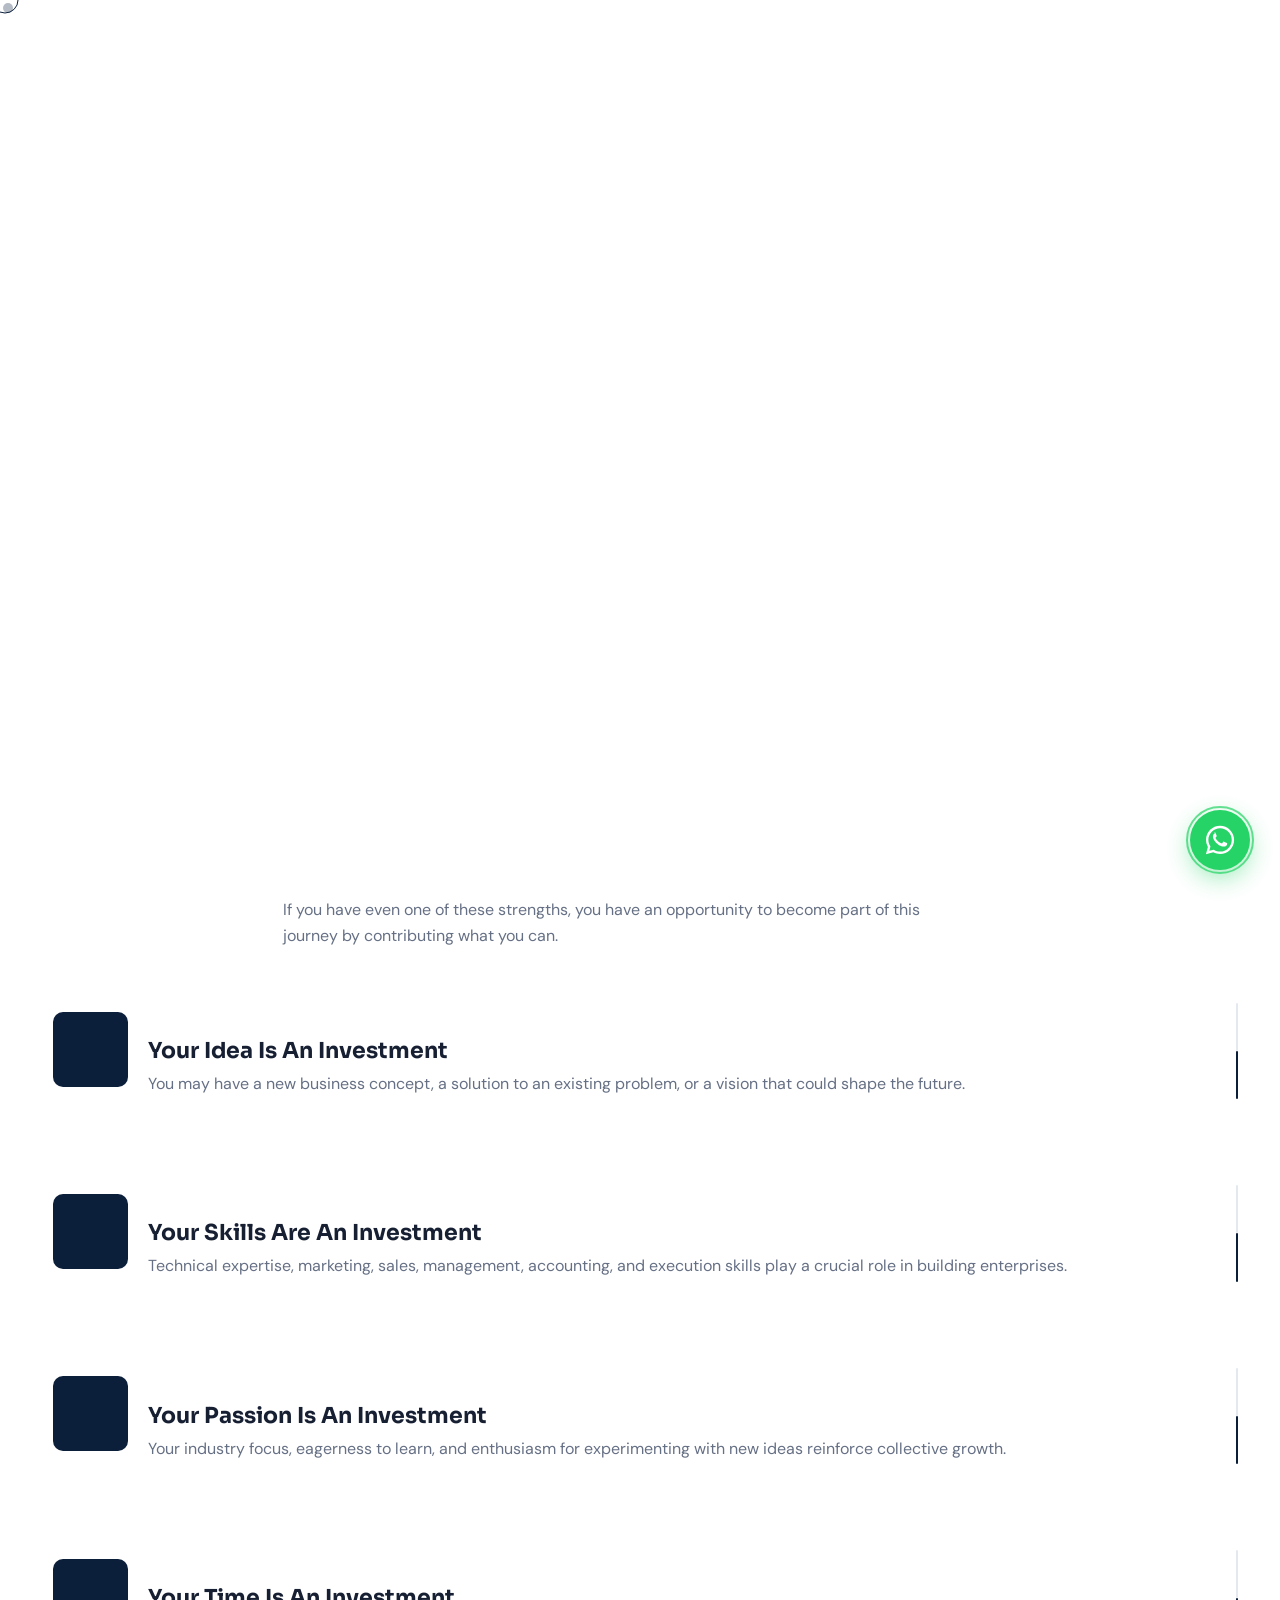
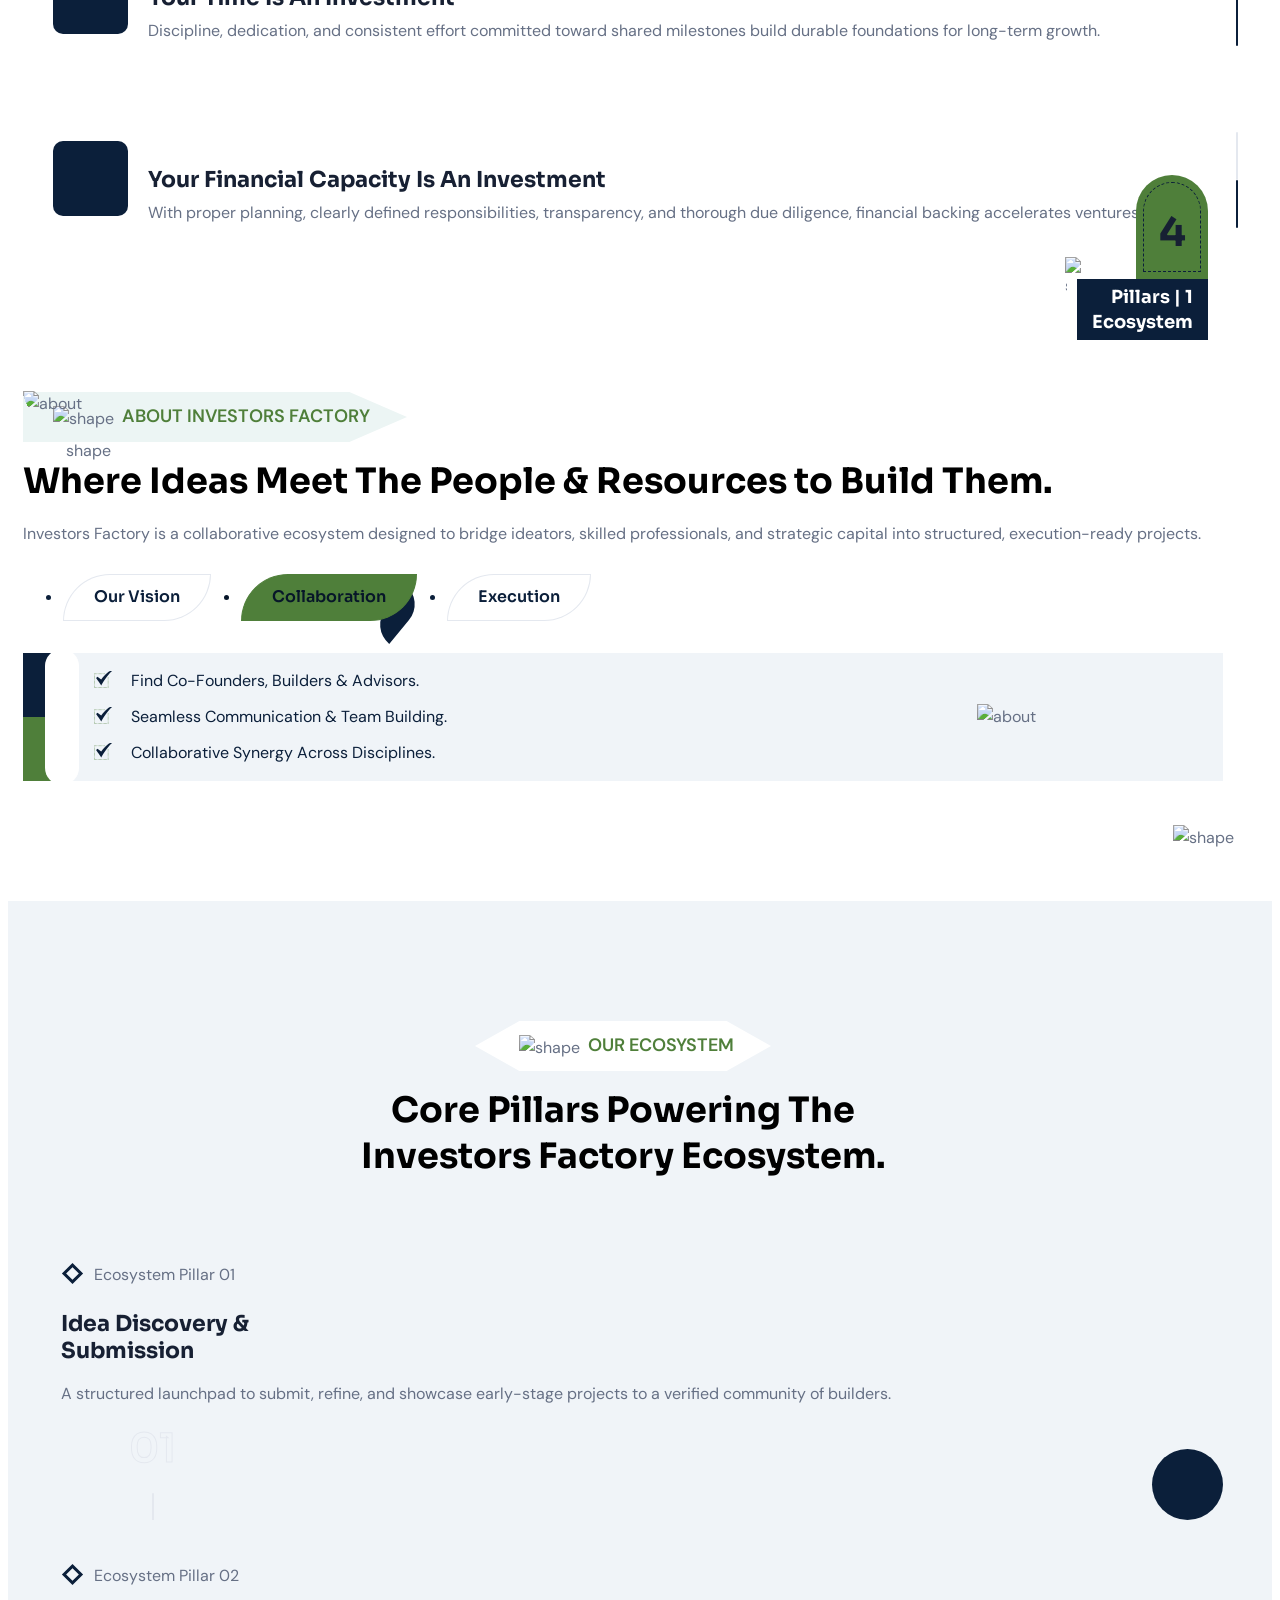
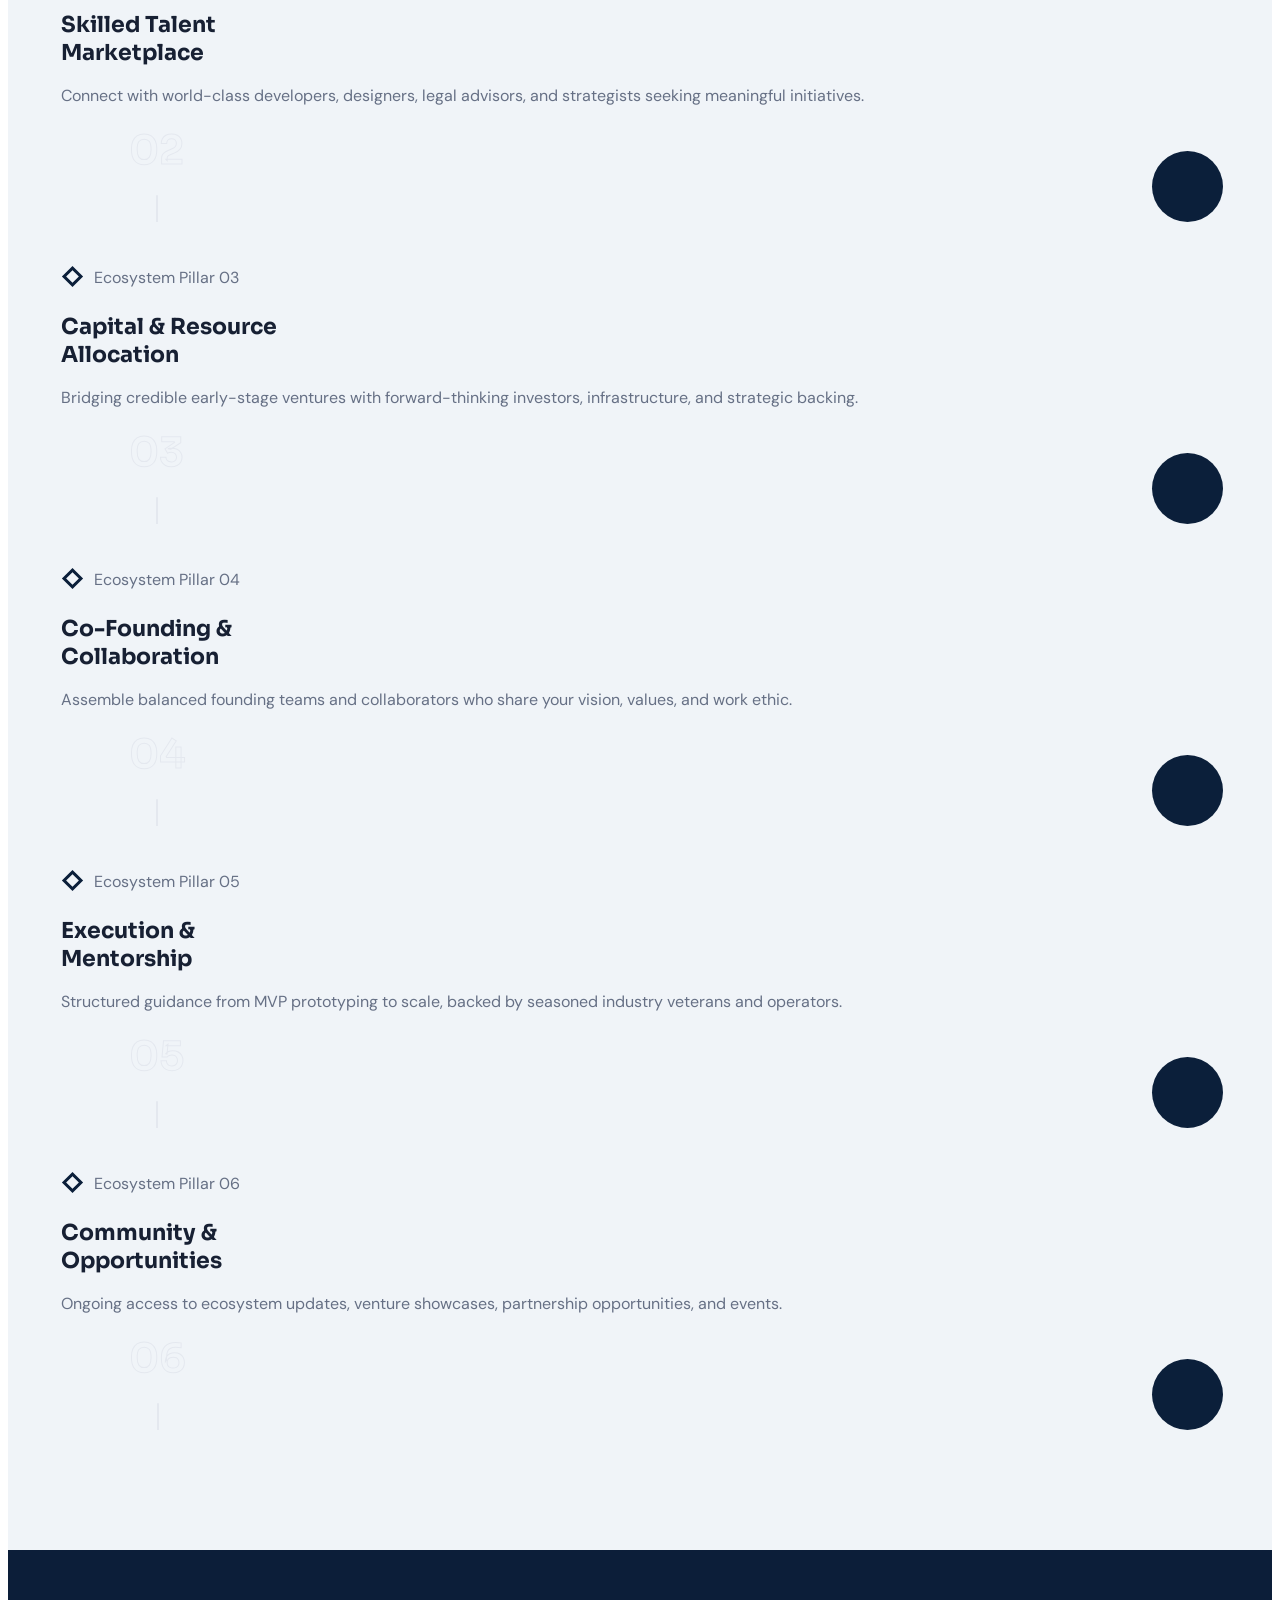
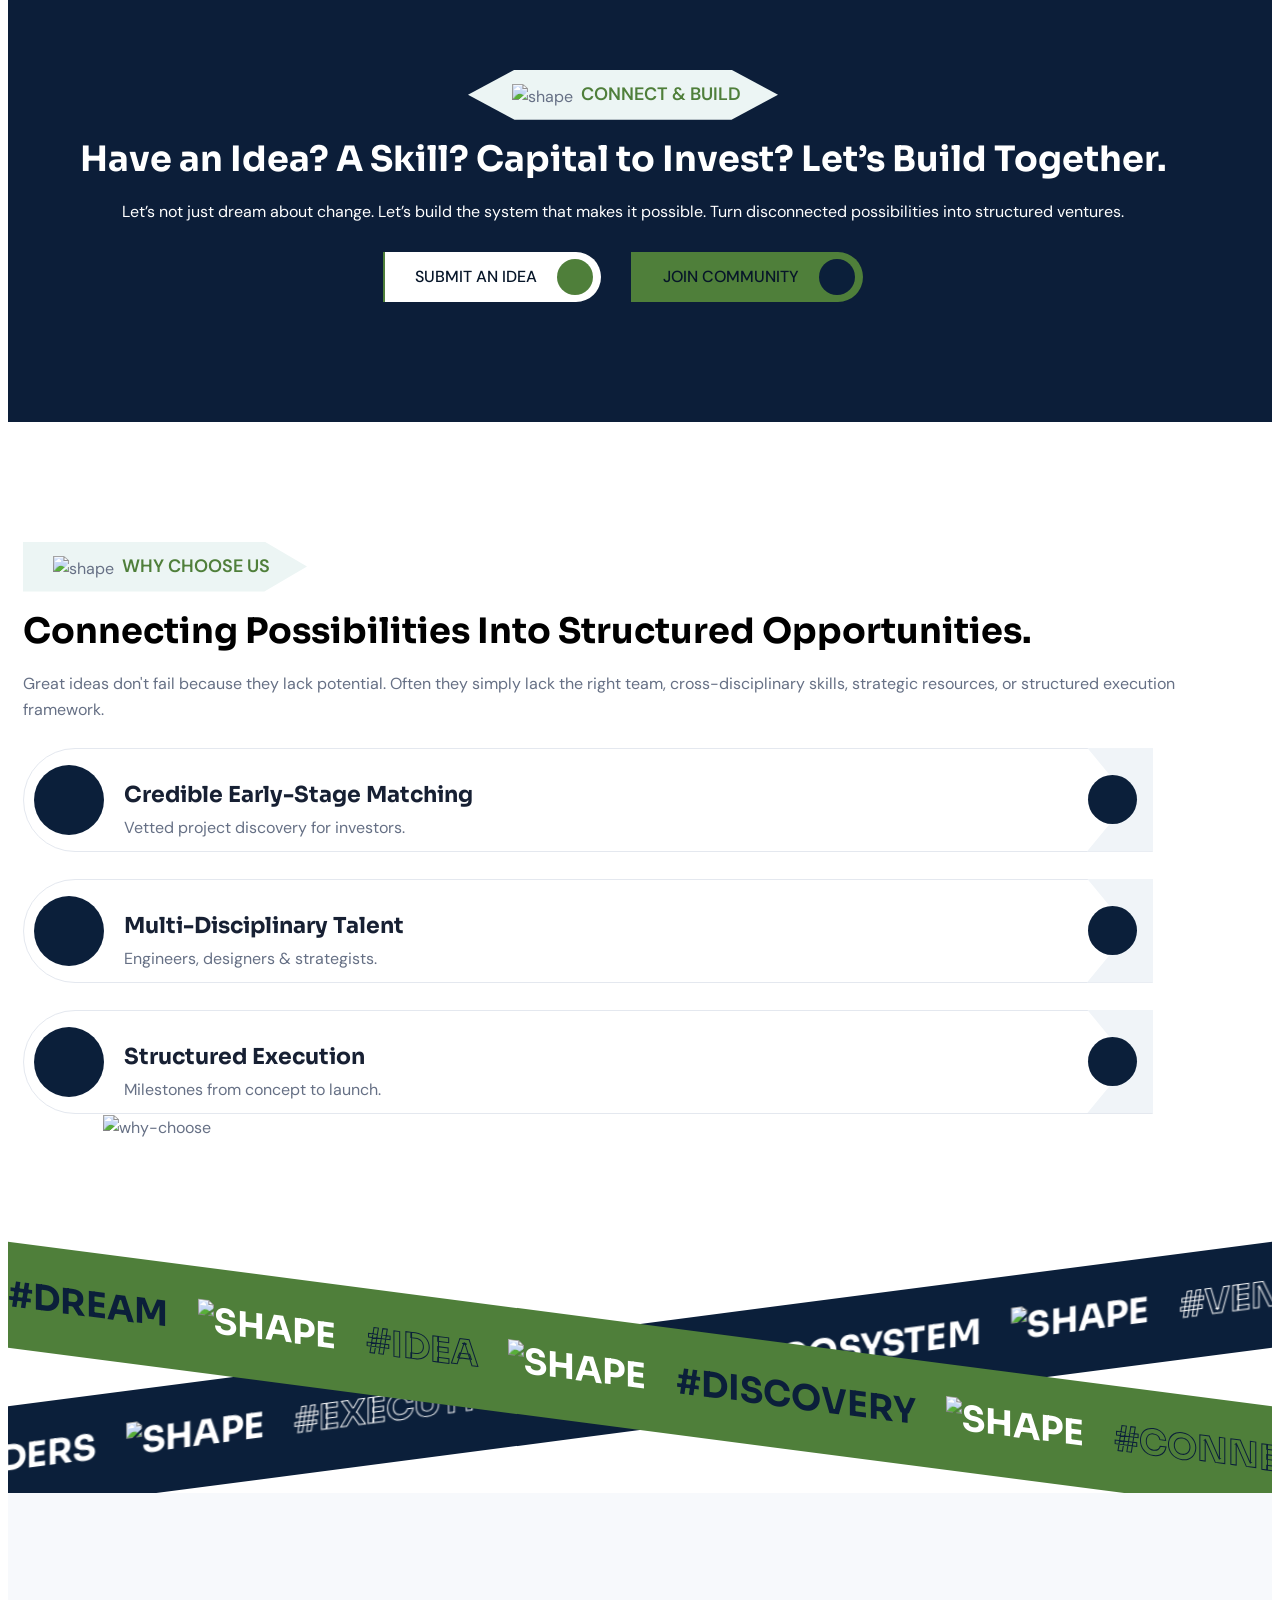
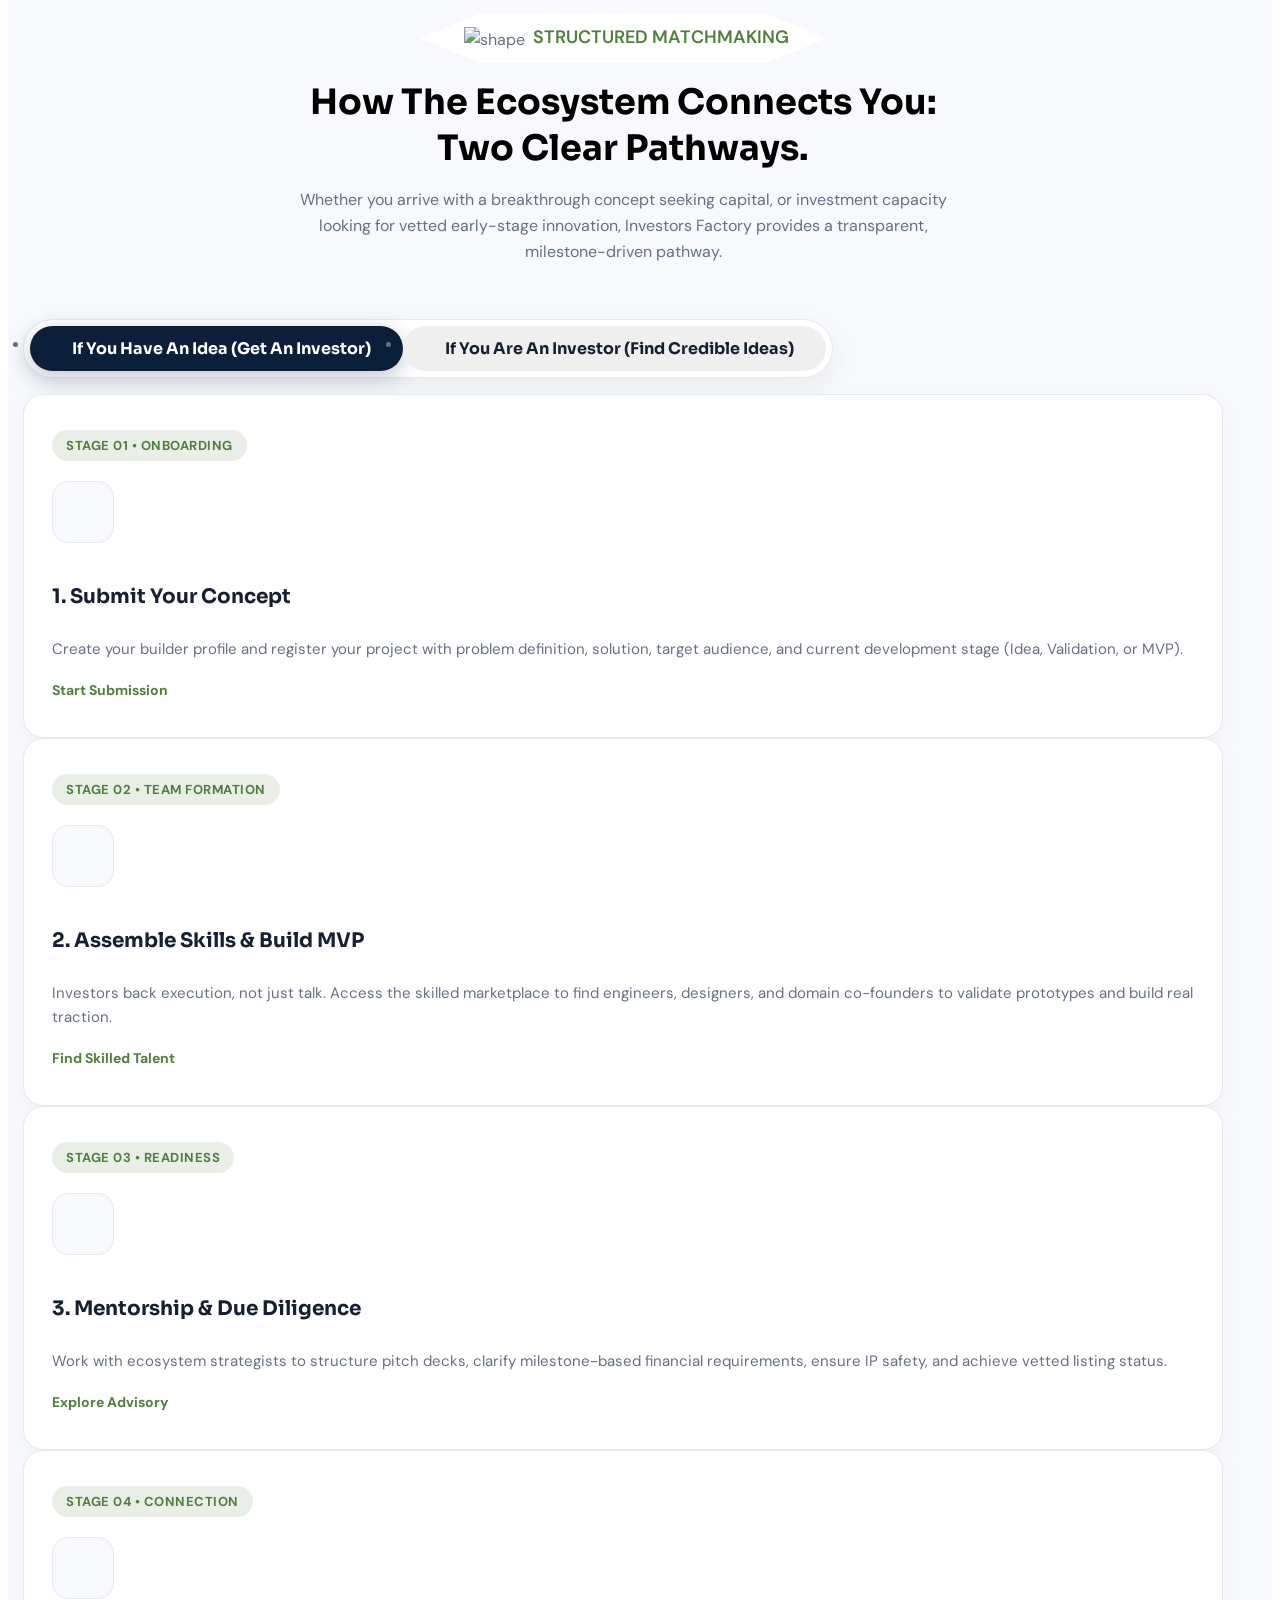
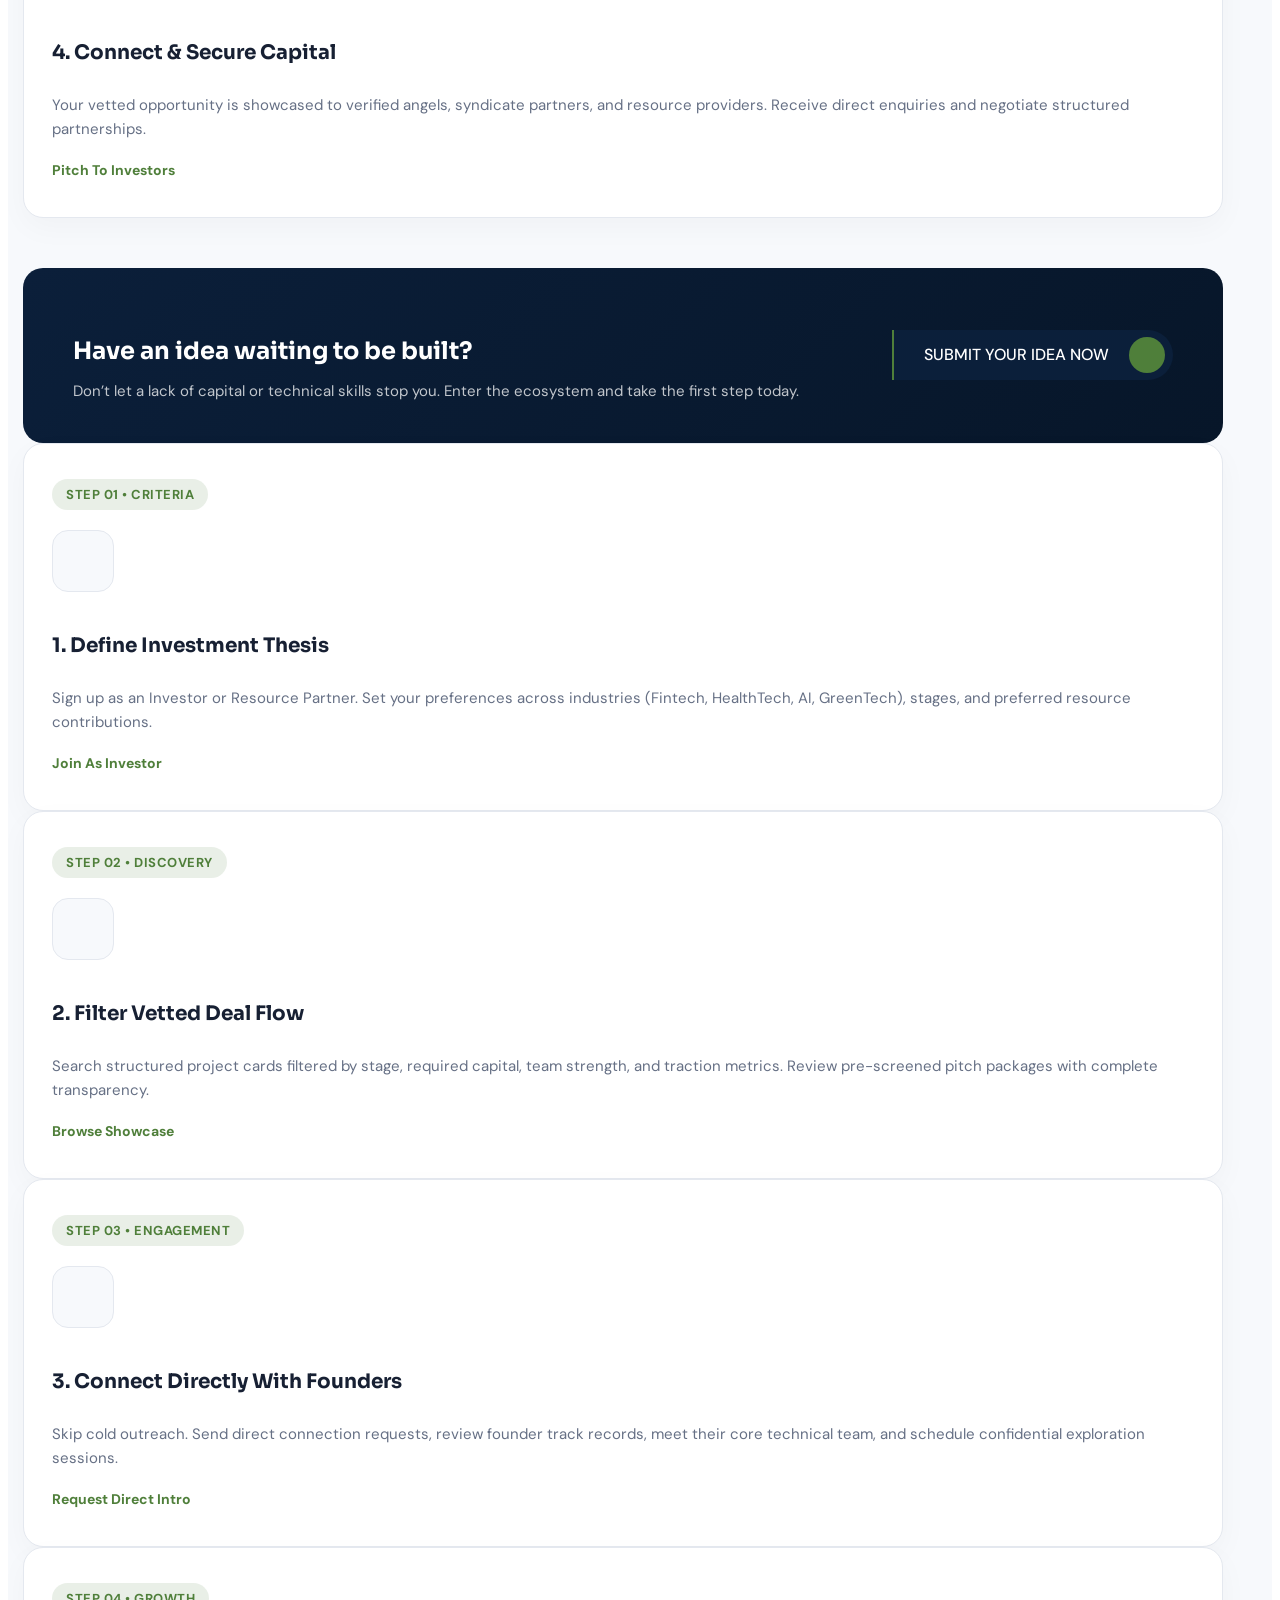
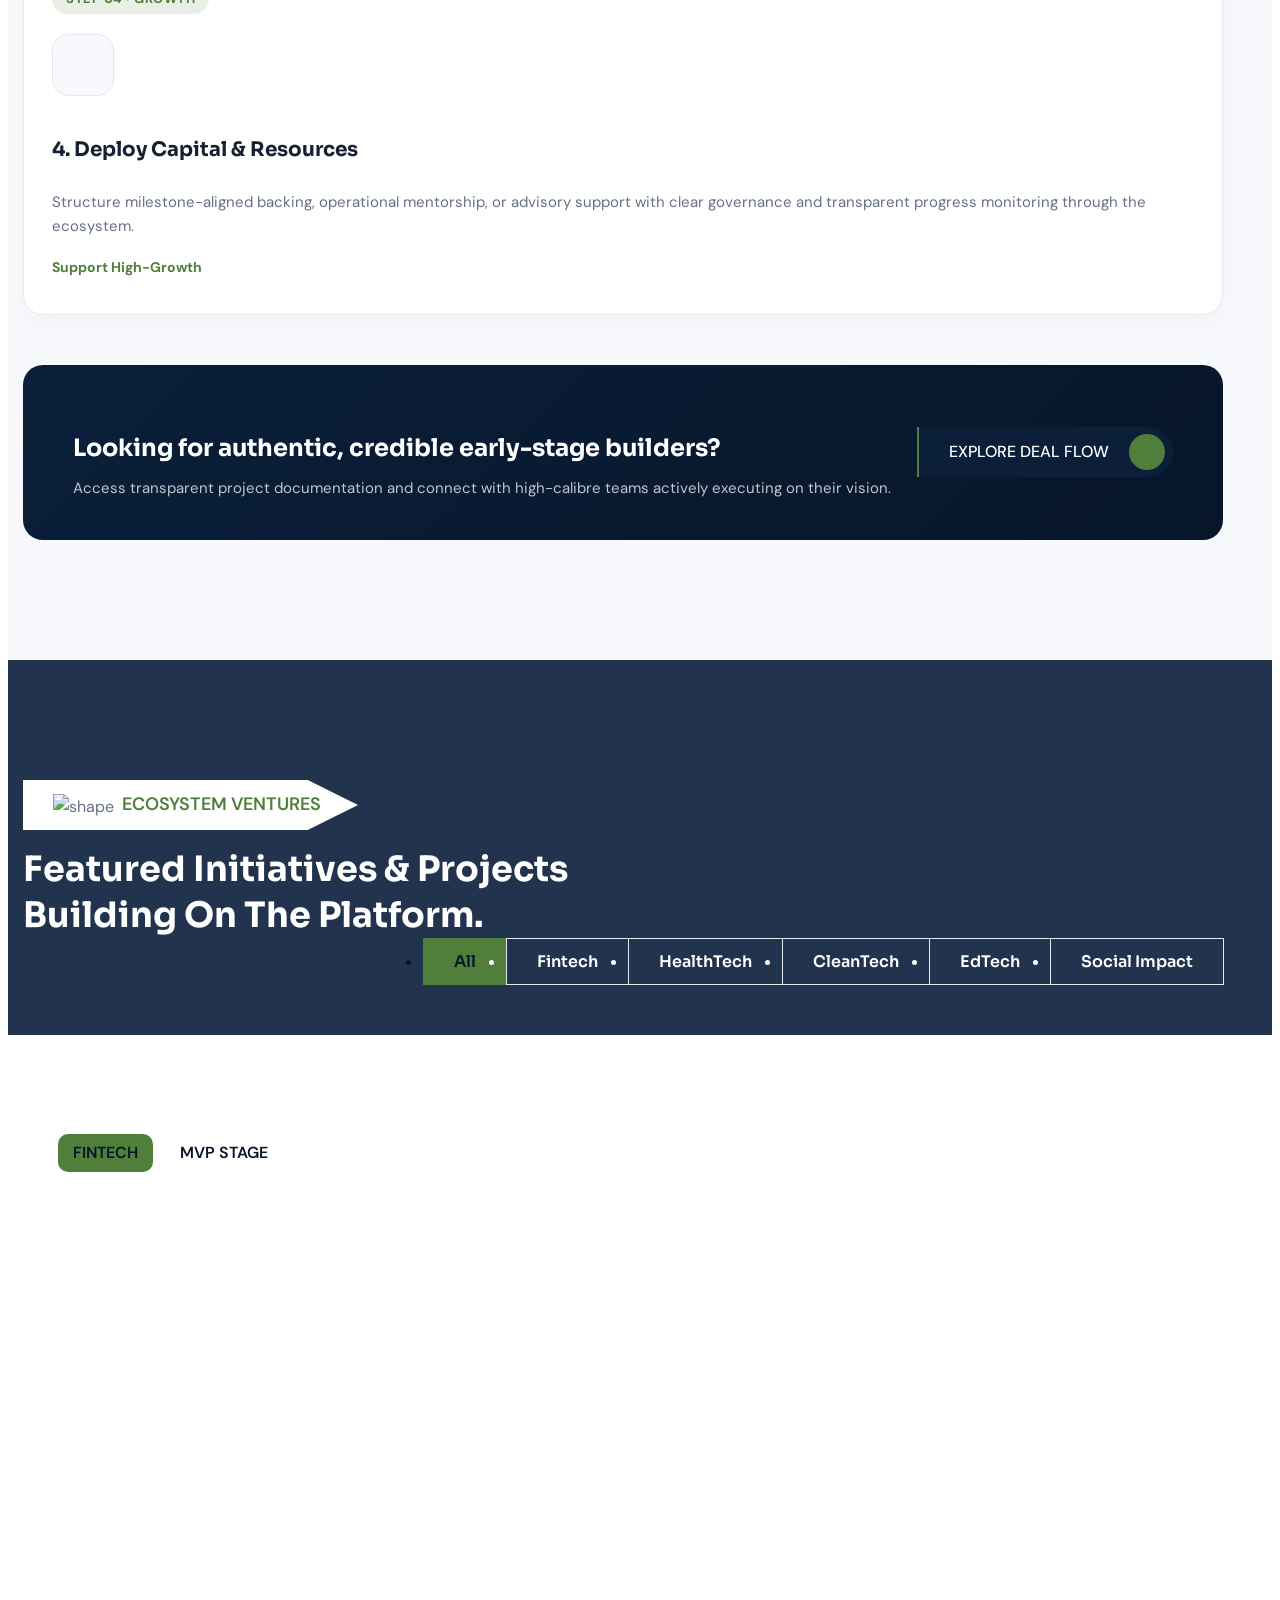
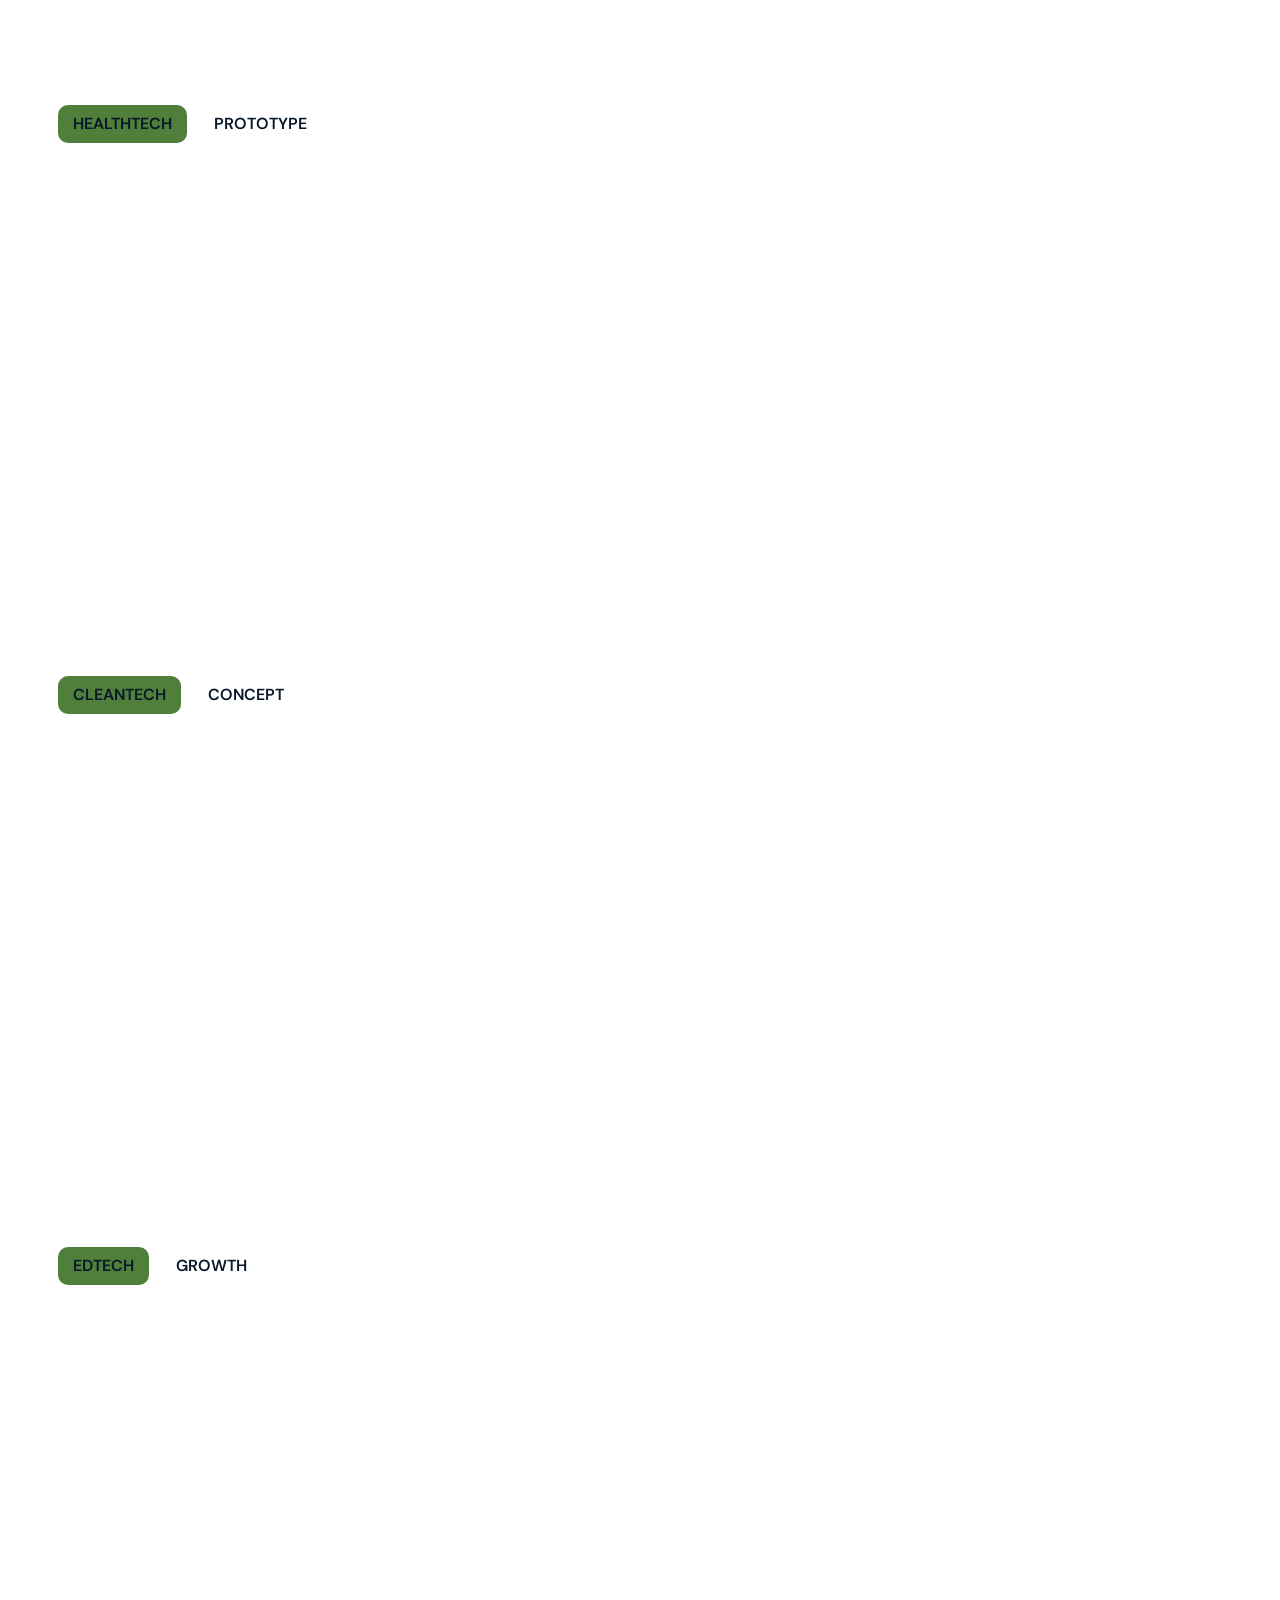
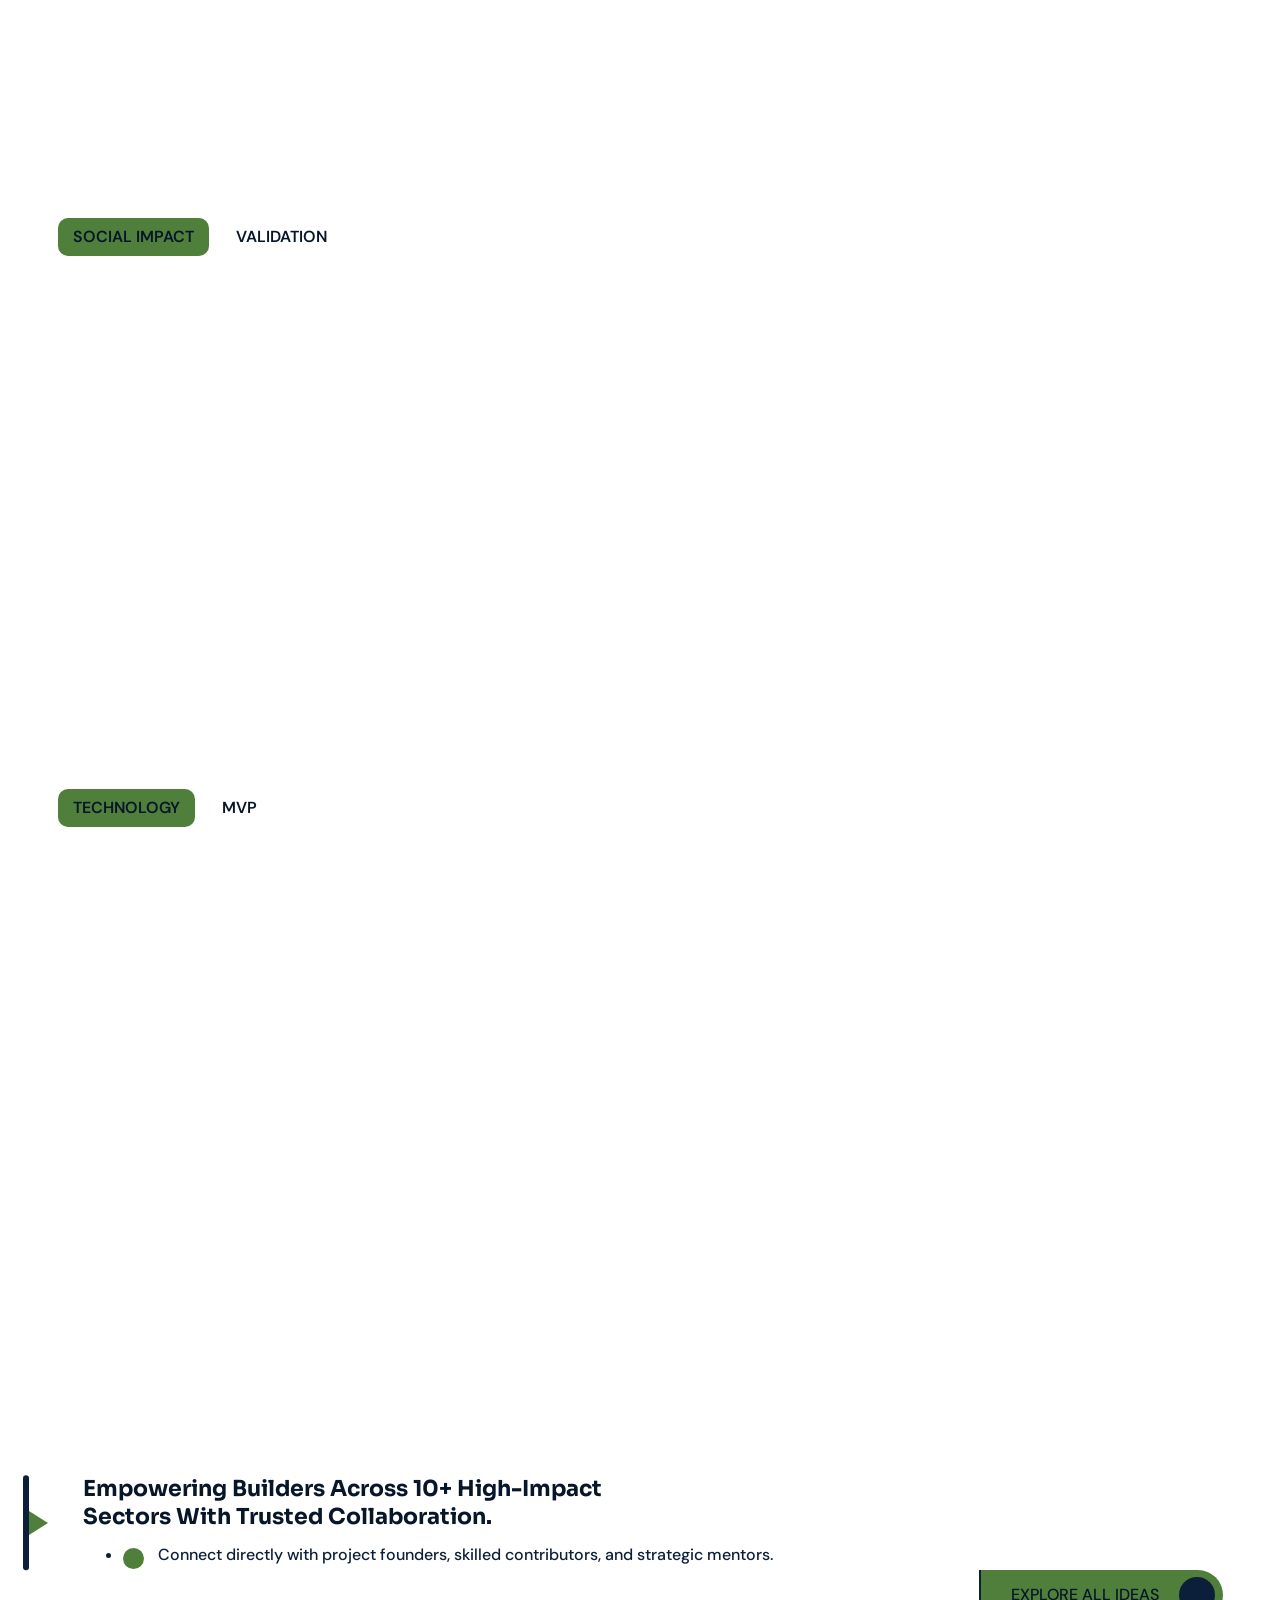
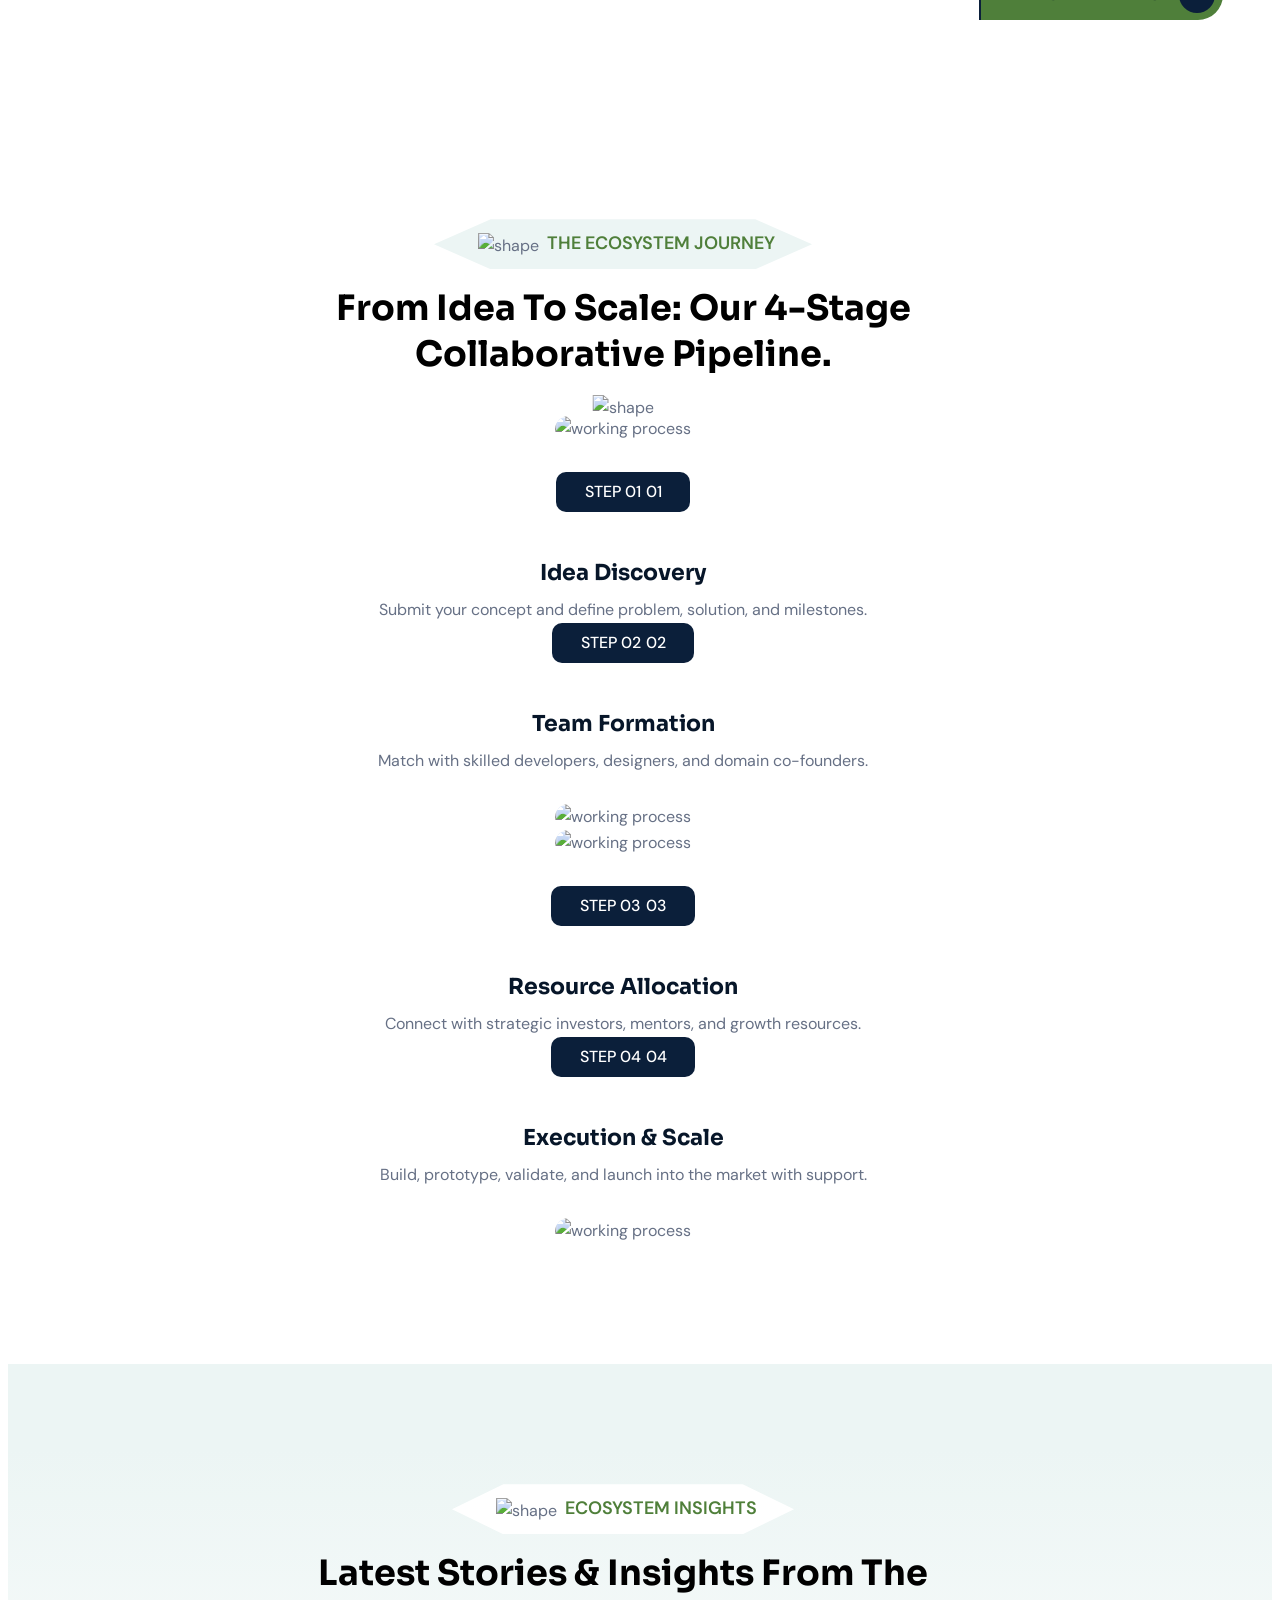
==== index.html @ a7871e77 "Transform About page into comprehensive About Founder profile for Dr. Martha Ramakrishna and rename " ====
<!DOCTYPE html>
<html lang="en">

<head>
    <meta charset="UTF-8" />
    <meta name="viewport" content="width=device-width, initial-scale=1.0" />
    <!-- Google tag (gtag.js) -->
    <script async src="https://www.googletagmanager.com/gtag/js?id=G-VKQ64400EP"></script>
    <script>
      window.dataLayer = window.dataLayer || [];
      function gtag(){dataLayer.push(arguments);}
      gtag('js', new Date());

      gtag('config', 'G-VKQ64400EP');
    </script>
    <title>Home One || Investors Factory || Ecosystem for Ideas, Skills & Capital</title>
    <!-- favicons Icons -->
    <link rel="apple-touch-icon" sizes="180x180" href="assets/images/favicons/apple-touch-icon.png" />
    <link rel="icon" type="image/png" sizes="32x32" href="assets/images/favicons/favicon-32x32.png" />
    <link rel="icon" type="image/png" sizes="16x16" href="assets/images/favicons/favicon-16x16.png" />
    <link rel="manifest" href="assets/images/favicons/site.webmanifest" />
    <meta name="description" content="Investors Factory is a collaborative digital ecosystem connecting Ideas, Skills, Capital, and Resources to guide founders from dream to structured execution." />

    <!-- fonts -->
    <link rel="preconnect" href="https://fonts.googleapis.com">
    <link rel="preconnect" href="https://fonts.gstatic.com" crossorigin>
    <link href="https://fonts.googleapis.com/css2?family=DM+Sans:ital,opsz,wght@0,9..40,100..1000;1,9..40,100..1000&display=swap" rel="stylesheet">
    <link href="https://fonts.googleapis.com/css2?family=Sora:wght@100..800&display=swap" rel="stylesheet">

    <link rel="stylesheet" href="assets/vendors/bootstrap/css/bootstrap.min.css" />
    <link rel="stylesheet" href="assets/vendors/bootstrap-select/bootstrap-select.min.css" />
    <link rel="stylesheet" href="assets/vendors/aos/css/aos.css" />
    <link rel="stylesheet" href="assets/vendors/fontawesome/css/all.min.css" />
    <link rel="stylesheet" href="assets/vendors/jquery-ui/jquery-ui.css" />
    <link rel="stylesheet" href="assets/vendors/jarallax/jarallax.css" />
    <link rel="stylesheet" href="assets/vendors/jquery-magnific-popup/jquery.magnific-popup.css" />
    <link rel="stylesheet" href="assets/vendors/findox-icons/style.css" />
    <link rel="stylesheet" href="assets/vendors/slick/slick.css">
    <link rel="stylesheet" href="assets/vendors/owl-carousel/css/owl.carousel.min.css" />
    <link rel="stylesheet" href="assets/vendors/owl-carousel/css/owl.theme.default.min.css" />

    <!-- template styles -->
    <link rel="stylesheet" href="assets/css/findox.css?v=2.1" />
</head>

<body class="custom-cursor">

    <div class="custom-cursor__cursor"></div>
    <div class="custom-cursor__cursor-two"></div>

    <div class="preloader">
        <div class="preloader__image" style="background-image: url(assets/images/loader.png);"></div>
    </div>
    <!-- /.preloader -->
    <div class="page-wrapper">
        <div class="header">
            <div class="topbar">
                <div class="container">
                    <div class="topbar__inner">
                        <ul class="topbar__info list-unstyled">
                            <li>
                                <span class="topbar__info__icon"><i class="icon-email"></i></span>
                                <span><a href="mailto:investorclubofficial@gmail.com">investorclubofficial@gmail.com</a></span>
                            </li>
                            <li>
                                <span class="topbar__info__icon"><i class="icon-location"></i></span>
                                <span><a href="https://www.google.com/maps">Global Innovation Ecosystem</a></span>
                            </li>
                        </ul><!-- /.topbar__info -->
                        <div class="topbar__right">
                            <ul class="topbar__pages list-unstyled">
                                <li><a href="about.html">About Founder</a></li>
                                <li><a href="services.html">Services</a></li>
                                <li><a href="contact.html">Join Us</a></li>
                            </ul><!-- /.topbar__pages -->
                            <div class="social-links">
                                <a href="https://www.facebook.com/investorsclubofficial" target="_blank" rel="noopener noreferrer">
                                    <span class="social-links__icon">
                                        <i class="fab fa-facebook-f" aria-hidden="true"></i>
                                        <span class="sr-only">Facebook</span>
                                    </span>
                                </a>
                                <span class="social-links--static" aria-hidden="true" title="X (Twitter)">
                                    <span class="social-links__icon">
                                        <i class="fab fa-twitter" aria-hidden="true"></i>
                                        <span class="sr-only">X</span>
                                    </span>
                                </span>
                                <span class="social-links--static" aria-hidden="true" title="LinkedIn">
                                    <span class="social-links__icon">
                                        <i class="fab fa-linkedin-in" aria-hidden="true"></i>
                                        <span class="sr-only">Linkedin</span>
                                    </span>
                                </span>
                                <a href="https://www.instagram.com/investors_club_official?utm_source=ig_web_button_share_sheet&stkn=ZDNlZDc0MzIxNw==" target="_blank" rel="noopener noreferrer">
                                    <span class="social-links__icon">
                                        <i class="fab fa-instagram" aria-hidden="true"></i>
                                        <span class="sr-only">Instagram</span>
                                    </span>
                                </a>
                            </div><!-- /.social-links -->
                        </div><!-- /.topbar__right -->
                    </div><!-- /.topbar__inner -->
                </div><!-- /.container -->
            </div><!-- /.topbar -->
            <header class="main-header sticky-header sticky-header--normal">
                <div class="container">
                    <div class="main-header__inner">
                        <div class="main-header__logo logo-retina">
                            <a href="index.html">
                                <img src="assets/images/investors-club-dark.png" alt="Investors Club" height="54">
                            </a>
                        </div><!-- /.main-header__logo -->
                        <div class="main-header__right">
                            <nav class="main-header__nav main-menu">
                                <ul class="main-menu__list">
                                    <li class="current">
                                        <a href="index.html">Home</a>
                                    </li>
                                    <li>
                                        <a href="index.html#ecosystem-journeys">How It Works</a>
                                    </li>
                                    <li>
                                        <a href="about.html">About Founder</a>
                                    </li>
                                    <li>
                                        <a href="services.html">Services</a>
                                    </li>
                                    <li>
                                        <a href="contact.html">Contact</a>
                                    </li>
                                </ul>
                            </nav><!-- /.main-header__nav -->
                            <div class="mobile-nav__btn mobile-nav__toggler">
                                <span></span>
                                <span></span>
                                <span></span>
                            </div><!-- /.mobile-nav__toggler -->
                            <a href="#" class="main-header__search search-toggler">
                                <i class="icon-search" aria-hidden="true"></i>
                                <span class="sr-only">Search</span>
                            </a>
                            <a href="contact.html" class="main-header__btn findox-btn">
                                <span class="findox-btn__text">Join Investor Factory</span>
                                <span class="findox-btn__icon-box"><span class="findox-btn__icon"><i class="icon-arrow-right-up"></i><i class="icon-arrow-right-up"></i></span></span>
                            </a><!-- /.main-header__btn -->
                        </div><!-- /.main-header__right -->
                    </div><!-- /.main-header__inner -->
                </div><!-- /.container -->
            </header><!-- /.main-header -->
        </div><!-- /.header -->

        <section class="hero-one">
            <div class="hero-one__bg" style="background-image: url(assets/images/shapes/hero-bg-1-1.png);"></div>
            <div class="container">
                <div class="row gutter-y-50 align-items-center">
                    <div class="col-xxl-6 col-xl-6 col-lg-10 pe-xl-4 pe-xxl-5">
                        <div class="hero-one__content">
                            <div class="hero-one__tagline" data-aos="fade-right" data-aos-anchor-placement="top-bottom" data-aos-duration="1500">
                                <img src="assets/images/shapes/sec-title-shape-1-1.png" alt="shape" class="hero-one__tagline__shape">
                                <p class="hero-one__tagline__text">INVESTORS FACTORY &bull; COLLABORATIVE BUSINESS PLATFORM</p>
                            </div><!-- /.hero-one__tagline -->
                            <h1 class="hero-one__title" data-aos="fade-left" data-aos-anchor-placement="top-bottom" data-aos-duration="1500">
                                From Ideas to <span>Global Business Empires!</span>
                            </h1>
                            <p class="hero-one__desc mt-3" style="font-size: 18px; line-height: 1.7; color: var(--findox-text);" data-aos="fade-up" data-aos-anchor-placement="top-bottom" data-aos-duration="1500">
                                Your idea is an investment. Your skill is an asset. Your passion is a force. Your financial capacity is an opportunity. Our mission is to bring all these elements together on one platform and build world-class business systems.
                            </p>
                            <div class="hero-one__bottom mt-4">
                                <div class="hero-one__button d-flex flex-wrap gap-3 align-items-center" data-aos="fade-up" data-aos-anchor-placement="top-bottom" data-aos-duration="1500" data-aos-delay="200">
                                    <a href="contact.html" class="findox-btn findox-btn--base">
                                        <span class="findox-btn__text">Join Us</span>
                                        <span class="findox-btn__icon-box"><span class="findox-btn__icon"><i class="icon-arrow-right-up"></i><i class="icon-arrow-right-up"></i></span></span>
                                    </a><!-- /.findox-btn -->
                                    <a href="contact.html#coffee-invitation" class="findox-btn" style="background: transparent; border: 2px solid var(--findox-base, #1B9B8A); color: var(--findox-black, #14212b);">
                                        <span class="findox-btn__text"><i class="fas fa-coffee me-2" style="color: #c78642;"></i>Let's Share Ideas Over a Coffee</span>
                                    </a>
                                </div><!-- /.hero-one__button -->
                            </div><!-- /.hero-one__bottom -->
                            <div class="hero-one__quote mt-4 pt-3 border-top" data-aos="fade-up" data-aos-anchor-placement="top-bottom" data-aos-duration="1500" data-aos-delay="300">
                                <p class="mb-0 fst-italic" style="color: var(--findox-heading); font-weight: 500;">
                                    "I am ready to build a global business empire. Are you ready to join me?"
                                </p>
                            </div>
                            <img src="assets/images/shapes/hero-title-shape-1-1.png" alt="shape" class="hero-one__content__shape">
                        </div><!-- /.hero-one__content -->
                    </div><!-- /.col-xxl-6 -->
                    <div class="col-xxl-6 col-xl-6 ps-xl-4 text-center text-xl-end">
                        <div class="hero-one__image" data-aos="fade-up" data-aos-anchor-placement="top-bottom" data-aos-duration="1500">
                            <img src="assets/images/hero-slider/hero-1-1.png" alt="Investors Factory Building Global Business Empires" class="img-fluid" style="border-radius: 12px;">
                        </div><!-- /.hero-one__image -->
                    </div><!-- /.col-xxl-6 -->
                </div><!-- /.row -->
            </div><!-- /.container -->
        </section><!-- /.hero-one -->

        <section class="features-one section-space-b">
            <div class="container">
                <div class="sec-title text-center mb-5" data-aos="fade-up" data-aos-anchor-placement="top-bottom" data-aos-duration="1300">
                    <div class="sec-title__top justify-content-center" style='--tagline-bg: #ECF5F4'>
                        <img src="assets/images/shapes/sec-title-shape-1-1.png" alt="shape" class="sec-title__shape">
                        <p class="sec-title__tagline">WHAT MAKES OUR APPROACH DIFFERENT</p>
                    </div>
                    <h2 class="sec-title__title" style='--title-color: #000000'>Investment Is Not Limited to Money</h2>
                    <p class="text-muted mt-2" style="max-width: 680px; margin: 0 auto;">If you have even one of these strengths, you have an opportunity to become part of this journey by contributing what you can.</p>
                </div>
                <div class="row gutter-y-30">
                    <div class="col-xl-4 col-md-6" data-aos="fade-up" data-aos-anchor-placement="top-bottom" data-aos-duration="1200" data-aos-delay="100">
                        <div class="features-one__card h-100">
                            <div class="features-one__card__icon-box">
                                <span class="features-one__card__icon"><i class="fas fa-lightbulb"></i></span>
                            </div>
                            <div class="features-one__card__content">
                                <h4 class="features-one__card__title"><a href="services.html#idea-partners">Your Idea Is an Investment</a></h4>
                                <p class="features-one__card__text">You may have a new business concept, a solution to an existing problem, or a vision that could shape the future.</p>
                            </div>
                            <div class="features-one__card__border features-one__card__border--1"></div>
                        </div>
                    </div>
                    <div class="col-xl-4 col-md-6" data-aos="fade-up" data-aos-anchor-placement="top-bottom" data-aos-duration="1200" data-aos-delay="200">
                        <div class="features-one__card h-100">
                            <div class="features-one__card__icon-box">
                                <span class="features-one__card__icon"><i class="fas fa-tools"></i></span>
                            </div>
                            <div class="features-one__card__content">
                                <h4 class="features-one__card__title"><a href="services.html#skill-partners">Your Skills Are an Investment</a></h4>
                                <p class="features-one__card__text">Technical expertise, marketing, sales, management, accounting, and execution skills play a crucial role in building enterprises.</p>
                            </div>
                            <div class="features-one__card__border features-one__card__border--2"></div>
                        </div>
                    </div>
                    <div class="col-xl-4 col-md-6" data-aos="fade-up" data-aos-anchor-placement="top-bottom" data-aos-duration="1200" data-aos-delay="300">
                        <div class="features-one__card h-100">
                            <div class="features-one__card__icon-box">
                                <span class="features-one__card__icon"><i class="fas fa-fire"></i></span>
                            </div>
                            <div class="features-one__card__content">
                                <h4 class="features-one__card__title"><a href="services.html#business-partners">Your Passion Is an Investment</a></h4>
                                <p class="features-one__card__text">Your industry focus, eagerness to learn, and enthusiasm for experimenting with new ideas reinforce collective growth.</p>
                            </div>
                            <div class="features-one__card__border features-one__card__border--1"></div>
                        </div>
                    </div>
                    <div class="col-xl-6 col-md-6" data-aos="fade-up" data-aos-anchor-placement="top-bottom" data-aos-duration="1200" data-aos-delay="400">
                        <div class="features-one__card h-100">
                            <div class="features-one__card__icon-box">
                                <span class="features-one__card__icon"><i class="fas fa-hourglass-half"></i></span>
                            </div>
                            <div class="features-one__card__content">
                                <h4 class="features-one__card__title"><a href="services.html#growth-partners">Your Time Is an Investment</a></h4>
                                <p class="features-one__card__text">Discipline, dedication, and consistent effort committed toward shared milestones build durable foundations for long-term growth.</p>
                            </div>
                            <div class="features-one__card__border features-one__card__border--2"></div>
                        </div>
                    </div>
                    <div class="col-xl-6 col-md-12" data-aos="fade-up" data-aos-anchor-placement="top-bottom" data-aos-duration="1200" data-aos-delay="500">
                        <div class="features-one__card h-100">
                            <div class="features-one__card__icon-box">
                                <span class="features-one__card__icon"><i class="fas fa-chart-line"></i></span>
                            </div>
                            <div class="features-one__card__content">
                                <h4 class="features-one__card__title"><a href="services.html#financial-partners">Your Financial Capacity Is an Investment</a></h4>
                                <p class="features-one__card__text">With proper planning, clearly defined responsibilities, transparency, and thorough due diligence, financial backing accelerates ventures.</p>
                            </div>
                            <div class="features-one__card__border features-one__card__border--1"></div>
                        </div>
                    </div>
                </div>
            </div><!-- /.container -->
        </section><!-- /.features-one -->

        <section class="about-one section-space-b">
            <div class="container">
                <div class="row gutter-y-50">
                    <div class="col-lg-6" data-aos="fade-right" data-aos-anchor-placement="top-bottom" data-aos-duration="1300">
                        <div class="about-one__image">
                            <div class="about-one__image__one">
                                <img src="assets/images/about/about-1-1.jpg" alt="about" class="about-one__image__one__img">
                                <img src="assets/images/shapes/about-shape-1-1.png" alt="shape" class="about-one__image__shape-1">
                            </div><!-- /.about-one__image__one -->
                            <div class="about-one__image__two">
                                <img src="assets/images/about/about-1-2.jpg" alt="about" class="about-one__image__two__img">
                                <div class="about-one__experience">
                                    <h3 class="about-one__experience__year">4</h3>
                                    <h4 class="about-one__experience__title">Pillars | 1 Ecosystem</h4>
                                </div><!-- /.about-one__experience -->
                                <img src="assets/images/shapes/about-shape-1-1.png" alt="shape" class="about-one__image__shape-2">
                            </div><!-- /.about-one__image__two -->
                        </div><!-- /.about-one__image -->
                    </div><!-- /.col-lg-6 -->
                    <div class="col-lg-6">
                        <div class="about-one__content">
                            <div class="sec-title ">
                                <div class="sec-title__top" style='--tagline-bg: #ECF5F4' data-aos="fade-up" data-aos-anchor-placement="top-bottom" data-aos-duration="1500">
                                    <img src="assets/images/shapes/sec-title-shape-1-1.png" alt="shape" class="sec-title__shape">
                                    <p class="sec-title__tagline">About Investors Factory</p>
                                </div><!-- /.sec-title__top -->
                                <h2 class="sec-title__title bw-split-in-up" style='--title-color: #000000'>Where Ideas Meet The People & Resources to Build Them.</h2><!-- /.sec-title__title -->
                            </div><!-- /.sec-title -->
                            <p class="about-one__text" data-aos="fade-up" data-aos-anchor-placement="top-bottom" data-aos-duration="1300">Investors Factory is a collaborative ecosystem designed to bridge ideators, skilled professionals, and strategic capital into structured, execution-ready projects.</p><!-- /.about-one__text -->
                            <div class="tabs-box" data-aos="fade-up" data-aos-anchor-placement="top-bottom" data-aos-duration="1300">
                                <ul class="tab-buttons list-unstyled">
                                    <li data-tab="#about01" class="tab-btn">Our Vision</li>
                                    <li data-tab="#about02" class="tab-btn active-btn">Collaboration</li>
                                    <li data-tab="#about03" class="tab-btn">Execution</li>
                                </ul><!-- /.tab-buttons -->
                                <div class="tabs-content">
                                    <div class="tab" id="about01">
                                        <div class="tabs-content__inner">
                                            <ul class="tabs-content__list list-unstyled">
                                                <li>
                                                    <span class="tabs-content__list__icon">
                                                        <svg xmlns="http://www.w3.org/2000/svg" width="20" height="18" viewBox="0 0 20 18" fill="none">
                                                            <path d="M7.61783 15.3793L7.43261 15.0638C6.04331 12.6968 2.34781 7.66857 2.31054 7.61805L2.20215 7.47073L3.59246 6.0973L7.57091 8.87535C10.0644 5.65282 12.3873 3.435 13.9068 2.13527C15.5855 0.699346 16.6484 0.0568193 16.6926 0.0301654L16.7428 0H19.1925L18.7776 0.369473C13.539 5.03542 7.85568 14.9617 7.79886 15.0614L7.61783 15.3793Z" />
                                                            <path d="M0.33825 3.36049C0.52506 3.36049 0.6765 3.20912 0.6765 3.02241C0.6765 2.83569 0.52506 2.68433 0.33825 2.68433C0.15144 2.68433 0 2.83569 0 3.02241C0 3.20912 0.15144 3.36049 0.33825 3.36049Z" />
                                                            <path d="M1.65759 3.36049C1.8444 3.36049 1.99584 3.20912 1.99584 3.02241C1.99584 2.83569 1.8444 2.68433 1.65759 2.68433C1.47078 2.68433 1.31934 2.83569 1.31934 3.02241C1.31934 3.20912 1.47078 3.36049 1.65759 3.36049Z" />
                                                            <path d="M2.97692 3.36049C3.16373 3.36049 3.31517 3.20912 3.31517 3.02241C3.31517 2.83569 3.16373 2.68433 2.97692 2.68433C2.79011 2.68433 2.63867 2.83569 2.63867 3.02241C2.63867 3.20912 2.79011 3.36049 2.97692 3.36049Z" />
                                                            <path d="M4.29626 3.36049C4.48307 3.36049 4.63451 3.20912 4.63451 3.02241C4.63451 2.83569 4.48307 2.68433 4.29626 2.68433C4.10945 2.68433 3.95801 2.83569 3.95801 3.02241C3.95801 3.20912 4.10945 3.36049 4.29626 3.36049Z" />
                                                            <path d="M5.61657 3.36049C5.80338 3.36049 5.95482 3.20912 5.95482 3.02241C5.95482 2.83569 5.80338 2.68433 5.61657 2.68433C5.42976 2.68433 5.27832 2.83569 5.27832 3.02241C5.27832 3.20912 5.42976 3.36049 5.61657 3.36049Z" />
                                                            <path d="M6.93591 3.36049C7.12272 3.36049 7.27416 3.20912 7.27416 3.02241C7.27416 2.83569 7.12272 2.68433 6.93591 2.68433C6.7491 2.68433 6.59766 2.83569 6.59766 3.02241C6.59766 3.20912 6.7491 3.36049 6.93591 3.36049Z" />
                                                            <path d="M8.25524 3.36049C8.44205 3.36049 8.59349 3.20912 8.59349 3.02241C8.59349 2.83569 8.44205 2.68433 8.25524 2.68433C8.06843 2.68433 7.91699 2.83569 7.91699 3.02241C7.91699 3.20912 8.06843 3.36049 8.25524 3.36049Z" />
                                                            <path d="M9.57458 3.36049C9.76139 3.36049 9.91283 3.20912 9.91283 3.02241C9.91283 2.83569 9.76139 2.68433 9.57458 2.68433C9.38777 2.68433 9.23633 2.83569 9.23633 3.02241C9.23633 3.20912 9.38777 3.36049 9.57458 3.36049Z" />
                                                            <path d="M10.8939 3.36049C11.0807 3.36049 11.2322 3.20912 11.2322 3.02241C11.2322 2.83569 11.0807 2.68433 10.8939 2.68433C10.7071 2.68433 10.5557 2.83569 10.5557 3.02241C10.5557 3.20912 10.7071 3.36049 10.8939 3.36049Z" />
                                                            <path d="M0.33825 17.8751C0.52506 17.8751 0.6765 17.7238 0.6765 17.5371C0.6765 17.3503 0.52506 17.199 0.33825 17.199C0.15144 17.199 0 17.3503 0 17.5371C0 17.7238 0.15144 17.8751 0.33825 17.8751Z" />
                                                            <path d="M1.65759 17.8751C1.8444 17.8751 1.99584 17.7238 1.99584 17.5371C1.99584 17.3503 1.8444 17.199 1.65759 17.199C1.47078 17.199 1.31934 17.3503 1.31934 17.5371C1.31934 17.7238 1.47078 17.8751 1.65759 17.8751Z" />
                                                            <path d="M2.97692 17.8751C3.16373 17.8751 3.31517 17.7238 3.31517 17.5371C3.31517 17.3503 3.16373 17.199 2.97692 17.199C2.79011 17.199 2.63867 17.3503 2.63867 17.5371C2.63867 17.7238 2.79011 17.8751 2.97692 17.8751Z" />
                                                            <path d="M4.29626 17.8751C4.48307 17.8751 4.63451 17.7238 4.63451 17.5371C4.63451 17.3503 4.48307 17.199 4.29626 17.199C4.10945 17.199 3.95801 17.3503 3.95801 17.5371C3.95801 17.7238 4.10945 17.8751 4.29626 17.8751Z" />
                                                            <path d="M5.61657 17.8751C5.80338 17.8751 5.95482 17.7238 5.95482 17.5371C5.95482 17.3503 5.80338 17.199 5.61657 17.199C5.42976 17.199 5.27832 17.3503 5.27832 17.5371C5.27832 17.7238 5.42976 17.8751 5.61657 17.8751Z" />
                                                            <path d="M6.93591 17.8751C7.12272 17.8751 7.27416 17.7238 7.27416 17.5371C7.27416 17.3503 7.12272 17.199 6.93591 17.199C6.7491 17.199 6.59766 17.3503 6.59766 17.5371C6.59766 17.7238 6.7491 17.8751 6.93591 17.8751Z" />
                                                            <path d="M8.25524 17.8751C8.44205 17.8751 8.59349 17.7238 8.59349 17.5371C8.59349 17.3503 8.44205 17.199 8.25524 17.199C8.06843 17.199 7.91699 17.3503 7.91699 17.5371C7.91699 17.7238 8.06843 17.8751 8.25524 17.8751Z" />
                                                            <path d="M9.57458 17.8751C9.76139 17.8751 9.91283 17.7238 9.91283 17.5371C9.91283 17.3503 9.76139 17.199 9.57458 17.199C9.38777 17.199 9.23633 17.3503 9.23633 17.5371C9.23633 17.7238 9.38777 17.8751 9.57458 17.8751Z" />
                                                            <path d="M10.8939 17.8751C11.0807 17.8751 11.2322 17.7238 11.2322 17.5371C11.2322 17.3503 11.0807 17.199 10.8939 17.199C10.7071 17.199 10.5557 17.3503 10.5557 17.5371C10.5557 17.7238 10.7071 17.8751 10.8939 17.8751Z" />
                                                            <path d="M12.2132 17.8751C12.4001 17.8751 12.5515 17.7238 12.5515 17.5371C12.5515 17.3503 12.4001 17.199 12.2132 17.199C12.0264 17.199 11.875 17.3503 11.875 17.5371C11.875 17.7238 12.0264 17.8751 12.2132 17.8751Z" />
                                                            <path d="M13.5326 17.8751C13.7194 17.8751 13.8708 17.7238 13.8708 17.5371C13.8708 17.3503 13.7194 17.199 13.5326 17.199C13.3458 17.199 13.1943 17.3503 13.1943 17.5371C13.1943 17.7238 13.3458 17.8751 13.5326 17.8751Z" />
                                                            <path d="M14.8529 17.8751C15.0397 17.8751 15.1911 17.7238 15.1911 17.5371C15.1911 17.3503 15.0397 17.199 14.8529 17.199C14.6661 17.199 14.5146 17.3503 14.5146 17.5371C14.5146 17.7238 14.6661 17.8751 14.8529 17.8751Z" />
                                                            <path d="M0.338081 16.5556C0.524798 16.5556 0.676161 16.4042 0.676161 16.2174C0.676161 16.0306 0.524798 15.8792 0.338081 15.8792C0.151364 15.8792 0 16.0306 0 16.2174C0 16.4042 0.151364 16.5556 0.338081 16.5556Z" />
                                                            <path d="M0.338081 15.2361C0.524798 15.2361 0.676161 15.0846 0.676161 14.8978C0.676161 14.711 0.524798 14.5596 0.338081 14.5596C0.151364 14.5596 0 14.711 0 14.8978C0 15.0846 0.151364 15.2361 0.338081 15.2361Z" />
                                                            <path d="M0.338081 13.9167C0.524798 13.9167 0.676161 13.7653 0.676161 13.5785C0.676161 13.3917 0.524798 13.2402 0.338081 13.2402C0.151364 13.2402 0 13.3917 0 13.5785C0 13.7653 0.151364 13.9167 0.338081 13.9167Z" />
                                                            <path d="M0.338081 12.5972C0.524798 12.5972 0.676161 12.4457 0.676161 12.2589C0.676161 12.0721 0.524798 11.9207 0.338081 11.9207C0.151364 11.9207 0 12.0721 0 12.2589C0 12.4457 0.151364 12.5972 0.338081 12.5972Z" />
                                                            <path d="M0.338081 11.2777C0.524798 11.2777 0.676161 11.1263 0.676161 10.9394C0.676161 10.7526 0.524798 10.6012 0.338081 10.6012C0.151364 10.6012 0 10.7526 0 10.9394C0 11.1263 0.151364 11.2777 0.338081 11.2777Z" />
                                                            <path d="M0.338081 9.95824C0.524798 9.95824 0.676161 9.8068 0.676161 9.61999C0.676161 9.43318 0.524798 9.28174 0.338081 9.28174C0.151364 9.28174 0 9.43318 0 9.61999C0 9.8068 0.151364 9.95824 0.338081 9.95824Z" />
                                                            <path d="M0.338081 8.63878C0.524798 8.63878 0.676161 8.48734 0.676161 8.30053C0.676161 8.11372 0.524798 7.96228 0.338081 7.96228C0.151364 7.96228 0 8.11372 0 8.30053C0 8.48734 0.151364 8.63878 0.338081 8.63878Z" />
                                                            <path d="M0.338081 7.3192C0.524798 7.3192 0.676161 7.16776 0.676161 6.98095C0.676161 6.79414 0.524798 6.6427 0.338081 6.6427C0.151364 6.6427 0 6.79414 0 6.98095C0 7.16776 0.151364 7.3192 0.338081 7.3192Z" />
                                                            <path d="M0.338081 5.99974C0.524798 5.99974 0.676161 5.8483 0.676161 5.66149C0.676161 5.47468 0.524798 5.32324 0.338081 5.32324C0.151364 5.32324 0 5.47468 0 5.66149C0 5.8483 0.151364 5.99974 0.338081 5.99974Z" />
                                                            <path d="M0.338081 4.68028C0.524798 4.68028 0.676161 4.52884 0.676161 4.34203C0.676161 4.15522 0.524798 4.00378 0.338081 4.00378C0.151364 4.00378 0 4.15522 0 4.34203C0 4.52884 0.151364 4.68028 0.338081 4.68028Z" />
                                                            <path d="M14.8527 16.5556C15.0394 16.5556 15.1908 16.4042 15.1908 16.2174C15.1908 16.0306 15.0394 15.8792 14.8527 15.8792C14.666 15.8792 14.5146 16.0306 14.5146 16.2174C14.5146 16.4042 14.666 16.5556 14.8527 16.5556Z" />
                                                            <path d="M14.8527 15.2361C15.0394 15.2361 15.1908 15.0846 15.1908 14.8978C15.1908 14.711 15.0394 14.5596 14.8527 14.5596C14.666 14.5596 14.5146 14.711 14.5146 14.8978C14.5146 15.0846 14.666 15.2361 14.8527 15.2361Z" />
                                                            <path d="M14.8527 13.9167C15.0394 13.9167 15.1908 13.7653 15.1908 13.5785C15.1908 13.3917 15.0394 13.2402 14.8527 13.2402C14.666 13.2402 14.5146 13.3917 14.5146 13.5785C14.5146 13.7653 14.666 13.9167 14.8527 13.9167Z" />
                                                            <path d="M14.8527 12.5972C15.0394 12.5972 15.1908 12.4457 15.1908 12.2589C15.1908 12.0721 15.0394 11.9207 14.8527 11.9207C14.666 11.9207 14.5146 12.0721 14.5146 12.2589C14.5146 12.4457 14.666 12.5972 14.8527 12.5972Z" />
                                                            <path d="M14.8527 11.2777C15.0394 11.2777 15.1908 11.1263 15.1908 10.9394C15.1908 10.7526 15.0394 10.6012 14.8527 10.6012C14.666 10.6012 14.5146 10.7526 14.5146 10.9394C14.5146 11.1263 14.666 11.2777 14.8527 11.2777Z" />
                                                            <path d="M14.8527 9.95824C15.0394 9.95824 15.1908 9.8068 15.1908 9.61999C15.1908 9.43318 15.0394 9.28174 14.8527 9.28174C14.666 9.28174 14.5146 9.43318 14.5146 9.61999C14.5146 9.8068 14.666 9.95824 14.8527 9.95824Z" />
                                                            <path d="M14.8527 8.63878C15.0394 8.63878 15.1908 8.48734 15.1908 8.30053C15.1908 8.11372 15.0394 7.96228 14.8527 7.96228C14.666 7.96228 14.5146 8.11372 14.5146 8.30053C14.5146 8.48734 14.666 8.63878 14.8527 8.63878Z" />
                                                            <path d="M14.8527 7.3192C15.0394 7.3192 15.1908 7.16776 15.1908 6.98095C15.1908 6.79414 15.0394 6.6427 14.8527 6.6427C14.666 6.6427 14.5146 6.79414 14.5146 6.98095C14.5146 7.16776 14.666 7.3192 14.8527 7.3192Z" />
                                                        </svg>
                                                    </span>
                                                    <a href="about.html">Verified Ideas & Meaningful Initiatives.</a>
                                                </li>
                                                <li>
                                                    <span class="tabs-content__list__icon">
                                                        <svg xmlns="http://www.w3.org/2000/svg" width="20" height="18" viewBox="0 0 20 18" fill="none">
                                                            <path d="M7.61783 15.3793L7.43261 15.0638C6.04331 12.6968 2.34781 7.66857 2.31054 7.61805L2.20215 7.47073L3.59246 6.0973L7.57091 8.87535C10.0644 5.65282 12.3873 3.435 13.9068 2.13527C15.5855 0.699346 16.6484 0.0568193 16.6926 0.0301654L16.7428 0H19.1925L18.7776 0.369473C13.539 5.03542 7.85568 14.9617 7.79886 15.0614L7.61783 15.3793Z" />
                                                            <path d="M0.33825 3.36049C0.52506 3.36049 0.6765 3.20912 0.6765 3.02241C0.6765 2.83569 0.52506 2.68433 0.33825 2.68433C0.15144 2.68433 0 2.83569 0 3.02241C0 3.20912 0.15144 3.36049 0.33825 3.36049Z" />
                                                            <path d="M1.65759 3.36049C1.8444 3.36049 1.99584 3.20912 1.99584 3.02241C1.99584 2.83569 1.8444 2.68433 1.65759 2.68433C1.47078 2.68433 1.31934 2.83569 1.31934 3.02241C1.31934 3.20912 1.47078 3.36049 1.65759 3.36049Z" />
                                                            <path d="M2.97692 3.36049C3.16373 3.36049 3.31517 3.20912 3.31517 3.02241C3.31517 2.83569 3.16373 2.68433 2.97692 2.68433C2.79011 2.68433 2.63867 2.83569 2.63867 3.02241C2.63867 3.20912 2.79011 3.36049 2.97692 3.36049Z" />
                                                            <path d="M4.29626 3.36049C4.48307 3.36049 4.63451 3.20912 4.63451 3.02241C4.63451 2.83569 4.48307 2.68433 4.29626 2.68433C4.10945 2.68433 3.95801 2.83569 3.95801 3.02241C3.95801 3.20912 4.10945 3.36049 4.29626 3.36049Z" />
                                                            <path d="M5.61657 3.36049C5.80338 3.36049 5.95482 3.20912 5.95482 3.02241C5.95482 2.83569 5.80338 2.68433 5.61657 2.68433C5.42976 2.68433 5.27832 2.83569 5.27832 3.02241C5.27832 3.20912 5.42976 3.36049 5.61657 3.36049Z" />
                                                            <path d="M6.93591 3.36049C7.12272 3.36049 7.27416 3.20912 7.27416 3.02241C7.27416 2.83569 7.12272 2.68433 6.93591 2.68433C6.7491 2.68433 6.59766 2.83569 6.59766 3.02241C6.59766 3.20912 6.7491 3.36049 6.93591 3.36049Z" />
                                                            <path d="M8.25524 3.36049C8.44205 3.36049 8.59349 3.20912 8.59349 3.02241C8.59349 2.83569 8.44205 2.68433 8.25524 2.68433C8.06843 2.68433 7.91699 2.83569 7.91699 3.02241C7.91699 3.20912 8.06843 3.36049 8.25524 3.36049Z" />
                                                            <path d="M9.57458 3.36049C9.76139 3.36049 9.91283 3.20912 9.91283 3.02241C9.91283 2.83569 9.76139 2.68433 9.57458 2.68433C9.38777 2.68433 9.23633 2.83569 9.23633 3.02241C9.23633 3.20912 9.38777 3.36049 9.57458 3.36049Z" />
                                                            <path d="M10.8939 3.36049C11.0807 3.36049 11.2322 3.20912 11.2322 3.02241C11.2322 2.83569 11.0807 2.68433 10.8939 2.68433C10.7071 2.68433 10.5557 2.83569 10.5557 3.02241C10.5557 3.20912 10.7071 3.36049 10.8939 3.36049Z" />
                                                            <path d="M0.33825 17.8751C0.52506 17.8751 0.6765 17.7238 0.6765 17.5371C0.6765 17.3503 0.52506 17.199 0.33825 17.199C0.15144 17.199 0 17.3503 0 17.5371C0 17.7238 0.15144 17.8751 0.33825 17.8751Z" />
                                                            <path d="M1.65759 17.8751C1.8444 17.8751 1.99584 17.7238 1.99584 17.5371C1.99584 17.3503 1.8444 17.199 1.65759 17.199C1.47078 17.199 1.31934 17.3503 1.31934 17.5371C1.31934 17.7238 1.47078 17.8751 1.65759 17.8751Z" />
                                                            <path d="M2.97692 17.8751C3.16373 17.8751 3.31517 17.7238 3.31517 17.5371C3.31517 17.3503 3.16373 17.199 2.97692 17.199C2.79011 17.199 2.63867 17.3503 2.63867 17.5371C2.63867 17.7238 2.79011 17.8751 2.97692 17.8751Z" />
                                                            <path d="M4.29626 17.8751C4.48307 17.8751 4.63451 17.7238 4.63451 17.5371C4.63451 17.3503 4.48307 17.199 4.29626 17.199C4.10945 17.199 3.95801 17.3503 3.95801 17.5371C3.95801 17.7238 4.10945 17.8751 4.29626 17.8751Z" />
                                                            <path d="M5.61657 17.8751C5.80338 17.8751 5.95482 17.7238 5.95482 17.5371C5.95482 17.3503 5.80338 17.199 5.61657 17.199C5.42976 17.199 5.27832 17.3503 5.27832 17.5371C5.27832 17.7238 5.42976 17.8751 5.61657 17.8751Z" />
                                                            <path d="M6.93591 17.8751C7.12272 17.8751 7.27416 17.7238 7.27416 17.5371C7.27416 17.3503 7.12272 17.199 6.93591 17.199C6.7491 17.199 6.59766 17.3503 6.59766 17.5371C6.59766 17.7238 6.7491 17.8751 6.93591 17.8751Z" />
                                                            <path d="M8.25524 17.8751C8.44205 17.8751 8.59349 17.7238 8.59349 17.5371C8.59349 17.3503 8.44205 17.199 8.25524 17.199C8.06843 17.199 7.91699 17.3503 7.91699 17.5371C7.91699 17.7238 8.06843 17.8751 8.25524 17.8751Z" />
                                                            <path d="M9.57458 17.8751C9.76139 17.8751 9.91283 17.7238 9.91283 17.5371C9.91283 17.3503 9.76139 17.199 9.57458 17.199C9.38777 17.199 9.23633 17.3503 9.23633 17.5371C9.23633 17.7238 9.38777 17.8751 9.57458 17.8751Z" />
                                                            <path d="M10.8939 17.8751C11.0807 17.8751 11.2322 17.7238 11.2322 17.5371C11.2322 17.3503 11.0807 17.199 10.8939 17.199C10.7071 17.199 10.5557 17.3503 10.5557 17.5371C10.5557 17.7238 10.7071 17.8751 10.8939 17.8751Z" />
                                                            <path d="M12.2132 17.8751C12.4001 17.8751 12.5515 17.7238 12.5515 17.5371C12.5515 17.3503 12.4001 17.199 12.2132 17.199C12.0264 17.199 11.875 17.3503 11.875 17.5371C11.875 17.7238 12.0264 17.8751 12.2132 17.8751Z" />
                                                            <path d="M13.5326 17.8751C13.7194 17.8751 13.8708 17.7238 13.8708 17.5371C13.8708 17.3503 13.7194 17.199 13.5326 17.199C13.3458 17.199 13.1943 17.3503 13.1943 17.5371C13.1943 17.7238 13.3458 17.8751 13.5326 17.8751Z" />
                                                            <path d="M14.8529 17.8751C15.0397 17.8751 15.1911 17.7238 15.1911 17.5371C15.1911 17.3503 15.0397 17.199 14.8529 17.199C14.6661 17.199 14.5146 17.3503 14.5146 17.5371C14.5146 17.7238 14.6661 17.8751 14.8529 17.8751Z" />
                                                            <path d="M0.338081 16.5556C0.524798 16.5556 0.676161 16.4042 0.676161 16.2174C0.676161 16.0306 0.524798 15.8792 0.338081 15.8792C0.151364 15.8792 0 16.0306 0 16.2174C0 16.4042 0.151364 16.5556 0.338081 16.5556Z" />
                                                            <path d="M0.338081 15.2361C0.524798 15.2361 0.676161 15.0846 0.676161 14.8978C0.676161 14.711 0.524798 14.5596 0.338081 14.5596C0.151364 14.5596 0 14.711 0 14.8978C0 15.0846 0.151364 15.2361 0.338081 15.2361Z" />
                                                            <path d="M0.338081 13.9167C0.524798 13.9167 0.676161 13.7653 0.676161 13.5785C0.676161 13.3917 0.524798 13.2402 0.338081 13.2402C0.151364 13.2402 0 13.3917 0 13.5785C0 13.7653 0.151364 13.9167 0.338081 13.9167Z" />
                                                            <path d="M0.338081 12.5972C0.524798 12.5972 0.676161 12.4457 0.676161 12.2589C0.676161 12.0721 0.524798 11.9207 0.338081 11.9207C0.151364 11.9207 0 12.0721 0 12.2589C0 12.4457 0.151364 12.5972 0.338081 12.5972Z" />
                                                            <path d="M0.338081 11.2777C0.524798 11.2777 0.676161 11.1263 0.676161 10.9394C0.676161 10.7526 0.524798 10.6012 0.338081 10.6012C0.151364 10.6012 0 10.7526 0 10.9394C0 11.1263 0.151364 11.2777 0.338081 11.2777Z" />
                                                            <path d="M0.338081 9.95824C0.524798 9.95824 0.676161 9.8068 0.676161 9.61999C0.676161 9.43318 0.524798 9.28174 0.338081 9.28174C0.151364 9.28174 0 9.43318 0 9.61999C0 9.8068 0.151364 9.95824 0.338081 9.95824Z" />
                                                            <path d="M0.338081 8.63878C0.524798 8.63878 0.676161 8.48734 0.676161 8.30053C0.676161 8.11372 0.524798 7.96228 0.338081 7.96228C0.151364 7.96228 0 8.11372 0 8.30053C0 8.48734 0.151364 8.63878 0.338081 8.63878Z" />
                                                            <path d="M0.338081 7.3192C0.524798 7.3192 0.676161 7.16776 0.676161 6.98095C0.676161 6.79414 0.524798 6.6427 0.338081 6.6427C0.151364 6.6427 0 6.79414 0 6.98095C0 7.16776 0.151364 7.3192 0.338081 7.3192Z" />
                                                            <path d="M0.338081 5.99974C0.524798 5.99974 0.676161 5.8483 0.676161 5.66149C0.676161 5.47468 0.524798 5.32324 0.338081 5.32324C0.151364 5.32324 0 5.47468 0 5.66149C0 5.8483 0.151364 5.99974 0.338081 5.99974Z" />
                                                            <path d="M0.338081 4.68028C0.524798 4.68028 0.676161 4.52884 0.676161 4.34203C0.676161 4.15522 0.524798 4.00378 0.338081 4.00378C0.151364 4.00378 0 4.15522 0 4.34203C0 4.52884 0.151364 4.68028 0.338081 4.68028Z" />
                                                            <path d="M14.8527 16.5556C15.0394 16.5556 15.1908 16.4042 15.1908 16.2174C15.1908 16.0306 15.0394 15.8792 14.8527 15.8792C14.666 15.8792 14.5146 16.0306 14.5146 16.2174C14.5146 16.4042 14.666 16.5556 14.8527 16.5556Z" />
                                                            <path d="M14.8527 15.2361C15.0394 15.2361 15.1908 15.0846 15.1908 14.8978C15.1908 14.711 15.0394 14.5596 14.8527 14.5596C14.666 14.5596 14.5146 14.711 14.5146 14.8978C14.5146 15.0846 14.666 15.2361 14.8527 15.2361Z" />
                                                            <path d="M14.8527 13.9167C15.0394 13.9167 15.1908 13.7653 15.1908 13.5785C15.1908 13.3917 15.0394 13.2402 14.8527 13.2402C14.666 13.2402 14.5146 13.3917 14.5146 13.5785C14.5146 13.7653 14.666 13.9167 14.8527 13.9167Z" />
                                                            <path d="M14.8527 12.5972C15.0394 12.5972 15.1908 12.4457 15.1908 12.2589C15.1908 12.0721 15.0394 11.9207 14.8527 11.9207C14.666 11.9207 14.5146 12.0721 14.5146 12.2589C14.5146 12.4457 14.666 12.5972 14.8527 12.5972Z" />
                                                            <path d="M14.8527 11.2777C15.0394 11.2777 15.1908 11.1263 15.1908 10.9394C15.1908 10.7526 15.0394 10.6012 14.8527 10.6012C14.666 10.6012 14.5146 10.7526 14.5146 10.9394C14.5146 11.1263 14.666 11.2777 14.8527 11.2777Z" />
                                                            <path d="M14.8527 9.95824C15.0394 9.95824 15.1908 9.8068 15.1908 9.61999C15.1908 9.43318 15.0394 9.28174 14.8527 9.28174C14.666 9.28174 14.5146 9.43318 14.5146 9.61999C14.5146 9.8068 14.666 9.95824 14.8527 9.95824Z" />
                                                            <path d="M14.8527 8.63878C15.0394 8.63878 15.1908 8.48734 15.1908 8.30053C15.1908 8.11372 15.0394 7.96228 14.8527 7.96228C14.666 7.96228 14.5146 8.11372 14.5146 8.30053C14.5146 8.48734 14.666 8.63878 14.8527 8.63878Z" />
                                                            <path d="M14.8527 7.3192C15.0394 7.3192 15.1908 7.16776 15.1908 6.98095C15.1908 6.79414 15.0394 6.6427 14.8527 6.6427C14.666 6.6427 14.5146 6.79414 14.5146 6.98095C14.5146 7.16776 14.666 7.3192 14.8527 7.3192Z" />
                                                        </svg>
                                                    </span>
                                                    <a href="about.html">Cross-Functional Talent Matchmaking.</a>
                                                </li>
                                                <li>
                                                    <span class="tabs-content__list__icon">
                                                        <svg xmlns="http://www.w3.org/2000/svg" width="20" height="18" viewBox="0 0 20 18" fill="none">
                                                            <path d="M7.61783 15.3793L7.43261 15.0638C6.04331 12.6968 2.34781 7.66857 2.31054 7.61805L2.20215 7.47073L3.59246 6.0973L7.57091 8.87535C10.0644 5.65282 12.3873 3.435 13.9068 2.13527C15.5855 0.699346 16.6484 0.0568193 16.6926 0.0301654L16.7428 0H19.1925L18.7776 0.369473C13.539 5.03542 7.85568 14.9617 7.79886 15.0614L7.61783 15.3793Z" />
                                                            <path d="M0.33825 3.36049C0.52506 3.36049 0.6765 3.20912 0.6765 3.02241C0.6765 2.83569 0.52506 2.68433 0.33825 2.68433C0.15144 2.68433 0 2.83569 0 3.02241C0 3.20912 0.15144 3.36049 0.33825 3.36049Z" />
                                                            <path d="M1.65759 3.36049C1.8444 3.36049 1.99584 3.20912 1.99584 3.02241C1.99584 2.83569 1.8444 2.68433 1.65759 2.68433C1.47078 2.68433 1.31934 2.83569 1.31934 3.02241C1.31934 3.20912 1.47078 3.36049 1.65759 3.36049Z" />
                                                            <path d="M2.97692 3.36049C3.16373 3.36049 3.31517 3.20912 3.31517 3.02241C3.31517 2.83569 3.16373 2.68433 2.97692 2.68433C2.79011 2.68433 2.63867 2.83569 2.63867 3.02241C2.63867 3.20912 2.79011 3.36049 2.97692 3.36049Z" />
                                                            <path d="M4.29626 3.36049C4.48307 3.36049 4.63451 3.20912 4.63451 3.02241C4.63451 2.83569 4.48307 2.68433 4.29626 2.68433C4.10945 2.68433 3.95801 2.83569 3.95801 3.02241C3.95801 3.20912 4.10945 3.36049 4.29626 3.36049Z" />
                                                            <path d="M5.61657 3.36049C5.80338 3.36049 5.95482 3.20912 5.95482 3.02241C5.95482 2.83569 5.80338 2.68433 5.61657 2.68433C5.42976 2.68433 5.27832 2.83569 5.27832 3.02241C5.27832 3.20912 5.42976 3.36049 5.61657 3.36049Z" />
                                                            <path d="M6.93591 3.36049C7.12272 3.36049 7.27416 3.20912 7.27416 3.02241C7.27416 2.83569 7.12272 2.68433 6.93591 2.68433C6.7491 2.68433 6.59766 2.83569 6.59766 3.02241C6.59766 3.20912 6.7491 3.36049 6.93591 3.36049Z" />
                                                            <path d="M8.25524 3.36049C8.44205 3.36049 8.59349 3.20912 8.59349 3.02241C8.59349 2.83569 8.44205 2.68433 8.25524 2.68433C8.06843 2.68433 7.91699 2.83569 7.91699 3.02241C7.91699 3.20912 8.06843 3.36049 8.25524 3.36049Z" />
                                                            <path d="M9.57458 3.36049C9.76139 3.36049 9.91283 3.20912 9.91283 3.02241C9.91283 2.83569 9.76139 2.68433 9.57458 2.68433C9.38777 2.68433 9.23633 2.83569 9.23633 3.02241C9.23633 3.20912 9.38777 3.36049 9.57458 3.36049Z" />
                                                            <path d="M10.8939 3.36049C11.0807 3.36049 11.2322 3.20912 11.2322 3.02241C11.2322 2.83569 11.0807 2.68433 10.8939 2.68433C10.7071 2.68433 10.5557 2.83569 10.5557 3.02241C10.5557 3.20912 10.7071 3.36049 10.8939 3.36049Z" />
                                                            <path d="M0.33825 17.8751C0.52506 17.8751 0.6765 17.7238 0.6765 17.5371C0.6765 17.3503 0.52506 17.199 0.33825 17.199C0.15144 17.199 0 17.3503 0 17.5371C0 17.7238 0.15144 17.8751 0.33825 17.8751Z" />
                                                            <path d="M1.65759 17.8751C1.8444 17.8751 1.99584 17.7238 1.99584 17.5371C1.99584 17.3503 1.8444 17.199 1.65759 17.199C1.47078 17.199 1.31934 17.3503 1.31934 17.5371C1.31934 17.7238 1.47078 17.8751 1.65759 17.8751Z" />
                                                            <path d="M2.97692 17.8751C3.16373 17.8751 3.31517 17.7238 3.31517 17.5371C3.31517 17.3503 3.16373 17.199 2.97692 17.199C2.79011 17.199 2.63867 17.3503 2.63867 17.5371C2.63867 17.7238 2.79011 17.8751 2.97692 17.8751Z" />
                                                            <path d="M4.29626 17.8751C4.48307 17.8751 4.63451 17.7238 4.63451 17.5371C4.63451 17.3503 4.48307 17.199 4.29626 17.199C4.10945 17.199 3.95801 17.3503 3.95801 17.5371C3.95801 17.7238 4.10945 17.8751 4.29626 17.8751Z" />
                                                            <path d="M5.61657 17.8751C5.80338 17.8751 5.95482 17.7238 5.95482 17.5371C5.95482 17.3503 5.80338 17.199 5.61657 17.199C5.42976 17.199 5.27832 17.3503 5.27832 17.5371C5.27832 17.7238 5.42976 17.8751 5.61657 17.8751Z" />
                                                            <path d="M6.93591 17.8751C7.12272 17.8751 7.27416 17.7238 7.27416 17.5371C7.27416 17.3503 7.12272 17.199 6.93591 17.199C6.7491 17.199 6.59766 17.3503 6.59766 17.5371C6.59766 17.7238 6.7491 17.8751 6.93591 17.8751Z" />
                                                            <path d="M8.25524 17.8751C8.44205 17.8751 8.59349 17.7238 8.59349 17.5371C8.59349 17.3503 8.44205 17.199 8.25524 17.199C8.06843 17.199 7.91699 17.3503 7.91699 17.5371C7.91699 17.7238 8.06843 17.8751 8.25524 17.8751Z" />
                                                            <path d="M9.57458 17.8751C9.76139 17.8751 9.91283 17.7238 9.91283 17.5371C9.91283 17.3503 9.76139 17.199 9.57458 17.199C9.38777 17.199 9.23633 17.3503 9.23633 17.5371C9.23633 17.7238 9.38777 17.8751 9.57458 17.8751Z" />
                                                            <path d="M10.8939 17.8751C11.0807 17.8751 11.2322 17.7238 11.2322 17.5371C11.2322 17.3503 11.0807 17.199 10.8939 17.199C10.7071 17.199 10.5557 17.3503 10.5557 17.5371C10.5557 17.7238 10.7071 17.8751 10.8939 17.8751Z" />
                                                            <path d="M12.2132 17.8751C12.4001 17.8751 12.5515 17.7238 12.5515 17.5371C12.5515 17.3503 12.4001 17.199 12.2132 17.199C12.0264 17.199 11.875 17.3503 11.875 17.5371C11.875 17.7238 12.0264 17.8751 12.2132 17.8751Z" />
                                                            <path d="M13.5326 17.8751C13.7194 17.8751 13.8708 17.7238 13.8708 17.5371C13.8708 17.3503 13.7194 17.199 13.5326 17.199C13.3458 17.199 13.1943 17.3503 13.1943 17.5371C13.1943 17.7238 13.3458 17.8751 13.5326 17.8751Z" />
                                                            <path d="M14.8529 17.8751C15.0397 17.8751 15.1911 17.7238 15.1911 17.5371C15.1911 17.3503 15.0397 17.199 14.8529 17.199C14.6661 17.199 14.5146 17.3503 14.5146 17.5371C14.5146 17.7238 14.6661 17.8751 14.8529 17.8751Z" />
                                                            <path d="M0.338081 16.5556C0.524798 16.5556 0.676161 16.4042 0.676161 16.2174C0.676161 16.0306 0.524798 15.8792 0.338081 15.8792C0.151364 15.8792 0 16.0306 0 16.2174C0 16.4042 0.151364 16.5556 0.338081 16.5556Z" />
                                                            <path d="M0.338081 15.2361C0.524798 15.2361 0.676161 15.0846 0.676161 14.8978C0.676161 14.711 0.524798 14.5596 0.338081 14.5596C0.151364 14.5596 0 14.711 0 14.8978C0 15.0846 0.151364 15.2361 0.338081 15.2361Z" />
                                                            <path d="M0.338081 13.9167C0.524798 13.9167 0.676161 13.7653 0.676161 13.5785C0.676161 13.3917 0.524798 13.2402 0.338081 13.2402C0.151364 13.2402 0 13.3917 0 13.5785C0 13.7653 0.151364 13.9167 0.338081 13.9167Z" />
                                                            <path d="M0.338081 12.5972C0.524798 12.5972 0.676161 12.4457 0.676161 12.2589C0.676161 12.0721 0.524798 11.9207 0.338081 11.9207C0.151364 11.9207 0 12.0721 0 12.2589C0 12.4457 0.151364 12.5972 0.338081 12.5972Z" />
                                                            <path d="M0.338081 11.2777C0.524798 11.2777 0.676161 11.1263 0.676161 10.9394C0.676161 10.7526 0.524798 10.6012 0.338081 10.6012C0.151364 10.6012 0 10.7526 0 10.9394C0 11.1263 0.151364 11.2777 0.338081 11.2777Z" />
                                                            <path d="M0.338081 9.95824C0.524798 9.95824 0.676161 9.8068 0.676161 9.61999C0.676161 9.43318 0.524798 9.28174 0.338081 9.28174C0.151364 9.28174 0 9.43318 0 9.61999C0 9.8068 0.151364 9.95824 0.338081 9.95824Z" />
                                                            <path d="M0.338081 8.63878C0.524798 8.63878 0.676161 8.48734 0.676161 8.30053C0.676161 8.11372 0.524798 7.96228 0.338081 7.96228C0.151364 7.96228 0 8.11372 0 8.30053C0 8.48734 0.151364 8.63878 0.338081 8.63878Z" />
                                                            <path d="M0.338081 7.3192C0.524798 7.3192 0.676161 7.16776 0.676161 6.98095C0.676161 6.79414 0.524798 6.6427 0.338081 6.6427C0.151364 6.6427 0 6.79414 0 6.98095C0 7.16776 0.151364 7.3192 0.338081 7.3192Z" />
                                                            <path d="M0.338081 5.99974C0.524798 5.99974 0.676161 5.8483 0.676161 5.66149C0.676161 5.47468 0.524798 5.32324 0.338081 5.32324C0.151364 5.32324 0 5.47468 0 5.66149C0 5.8483 0.151364 5.99974 0.338081 5.99974Z" />
                                                            <path d="M0.338081 4.68028C0.524798 4.68028 0.676161 4.52884 0.676161 4.34203C0.676161 4.15522 0.524798 4.00378 0.338081 4.00378C0.151364 4.00378 0 4.15522 0 4.34203C0 4.52884 0.151364 4.68028 0.338081 4.68028Z" />
                                                            <path d="M14.8527 16.5556C15.0394 16.5556 15.1908 16.4042 15.1908 16.2174C15.1908 16.0306 15.0394 15.8792 14.8527 15.8792C14.666 15.8792 14.5146 16.0306 14.5146 16.2174C14.5146 16.4042 14.666 16.5556 14.8527 16.5556Z" />
                                                            <path d="M14.8527 15.2361C15.0394 15.2361 15.1908 15.0846 15.1908 14.8978C15.1908 14.711 15.0394 14.5596 14.8527 14.5596C14.666 14.5596 14.5146 14.711 14.5146 14.8978C14.5146 15.0846 14.666 15.2361 14.8527 15.2361Z" />
                                                            <path d="M14.8527 13.9167C15.0394 13.9167 15.1908 13.7653 15.1908 13.5785C15.1908 13.3917 15.0394 13.2402 14.8527 13.2402C14.666 13.2402 14.5146 13.3917 14.5146 13.5785C14.5146 13.7653 14.666 13.9167 14.8527 13.9167Z" />
                                                            <path d="M14.8527 12.5972C15.0394 12.5972 15.1908 12.4457 15.1908 12.2589C15.1908 12.0721 15.0394 11.9207 14.8527 11.9207C14.666 11.9207 14.5146 12.0721 14.5146 12.2589C14.5146 12.4457 14.666 12.5972 14.8527 12.5972Z" />
                                                            <path d="M14.8527 11.2777C15.0394 11.2777 15.1908 11.1263 15.1908 10.9394C15.1908 10.7526 15.0394 10.6012 14.8527 10.6012C14.666 10.6012 14.5146 10.7526 14.5146 10.9394C14.5146 11.1263 14.666 11.2777 14.8527 11.2777Z" />
                                                            <path d="M14.8527 9.95824C15.0394 9.95824 15.1908 9.8068 15.1908 9.61999C15.1908 9.43318 15.0394 9.28174 14.8527 9.28174C14.666 9.28174 14.5146 9.43318 14.5146 9.61999C14.5146 9.8068 14.666 9.95824 14.8527 9.95824Z" />
                                                            <path d="M14.8527 8.63878C15.0394 8.63878 15.1908 8.48734 15.1908 8.30053C15.1908 8.11372 15.0394 7.96228 14.8527 7.96228C14.666 7.96228 14.5146 8.11372 14.5146 8.30053C14.5146 8.48734 14.666 8.63878 14.8527 8.63878Z" />
                                                            <path d="M14.8527 7.3192C15.0394 7.3192 15.1908 7.16776 15.1908 6.98095C15.1908 6.79414 15.0394 6.6427 14.8527 6.6427C14.666 6.6427 14.5146 6.79414 14.5146 6.98095C14.5146 7.16776 14.666 7.3192 14.8527 7.3192Z" />
                                                        </svg>
                                                    </span>
                                                    <a href="about.html">Strategic Capital & Real Growth Resources.</a>
                                                </li>
                                            </ul><!-- /.tabs-content__list -->
                                            <div class="tabs-content__image">
                                                <img src="assets/images/about/about-1-3.jpg" alt="about">
                                            </div><!-- /.tabs-content__image -->
                                        </div><!-- /.tabs-content__inner -->
                                    </div><!-- /.about01-tab -->
                                    <div class="tab active-tab" id="about02">
                                        <div class="tabs-content__inner">
                                            <ul class="tabs-content__list list-unstyled">
                                                <li>
                                                    <span class="tabs-content__list__icon">
                                                        <svg xmlns="http://www.w3.org/2000/svg" width="20" height="18" viewBox="0 0 20 18" fill="none">
                                                            <path d="M7.61783 15.3793L7.43261 15.0638C6.04331 12.6968 2.34781 7.66857 2.31054 7.61805L2.20215 7.47073L3.59246 6.0973L7.57091 8.87535C10.0644 5.65282 12.3873 3.435 13.9068 2.13527C15.5855 0.699346 16.6484 0.0568193 16.6926 0.0301654L16.7428 0H19.1925L18.7776 0.369473C13.539 5.03542 7.85568 14.9617 7.79886 15.0614L7.61783 15.3793Z" />
                                                            <path d="M0.33825 3.36049C0.52506 3.36049 0.6765 3.20912 0.6765 3.02241C0.6765 2.83569 0.52506 2.68433 0.33825 2.68433C0.15144 2.68433 0 2.83569 0 3.02241C0 3.20912 0.15144 3.36049 0.33825 3.36049Z" />
                                                            <path d="M1.65759 3.36049C1.8444 3.36049 1.99584 3.20912 1.99584 3.02241C1.99584 2.83569 1.8444 2.68433 1.65759 2.68433C1.47078 2.68433 1.31934 2.83569 1.31934 3.02241C1.31934 3.20912 1.47078 3.36049 1.65759 3.36049Z" />
                                                            <path d="M2.97692 3.36049C3.16373 3.36049 3.31517 3.20912 3.31517 3.02241C3.31517 2.83569 3.16373 2.68433 2.97692 2.68433C2.79011 2.68433 2.63867 2.83569 2.63867 3.02241C2.63867 3.20912 2.79011 3.36049 2.97692 3.36049Z" />
                                                            <path d="M4.29626 3.36049C4.48307 3.36049 4.63451 3.20912 4.63451 3.02241C4.63451 2.83569 4.48307 2.68433 4.29626 2.68433C4.10945 2.68433 3.95801 2.83569 3.95801 3.02241C3.95801 3.20912 4.10945 3.36049 4.29626 3.36049Z" />
                                                            <path d="M5.61657 3.36049C5.80338 3.36049 5.95482 3.20912 5.95482 3.02241C5.95482 2.83569 5.80338 2.68433 5.61657 2.68433C5.42976 2.68433 5.27832 2.83569 5.27832 3.02241C5.27832 3.20912 5.42976 3.36049 5.61657 3.36049Z" />
                                                            <path d="M6.93591 3.36049C7.12272 3.36049 7.27416 3.20912 7.27416 3.02241C7.27416 2.83569 7.12272 2.68433 6.93591 2.68433C6.7491 2.68433 6.59766 2.83569 6.59766 3.02241C6.59766 3.20912 6.7491 3.36049 6.93591 3.36049Z" />
                                                            <path d="M8.25524 3.36049C8.44205 3.36049 8.59349 3.20912 8.59349 3.02241C8.59349 2.83569 8.44205 2.68433 8.25524 2.68433C8.06843 2.68433 7.91699 2.83569 7.91699 3.02241C7.91699 3.20912 8.06843 3.36049 8.25524 3.36049Z" />
                                                            <path d="M9.57458 3.36049C9.76139 3.36049 9.91283 3.20912 9.91283 3.02241C9.91283 2.83569 9.76139 2.68433 9.57458 2.68433C9.38777 2.68433 9.23633 2.83569 9.23633 3.02241C9.23633 3.20912 9.38777 3.36049 9.57458 3.36049Z" />
                                                            <path d="M10.8939 3.36049C11.0807 3.36049 11.2322 3.20912 11.2322 3.02241C11.2322 2.83569 11.0807 2.68433 10.8939 2.68433C10.7071 2.68433 10.5557 2.83569 10.5557 3.02241C10.5557 3.20912 10.7071 3.36049 10.8939 3.36049Z" />
                                                            <path d="M0.33825 17.8751C0.52506 17.8751 0.6765 17.7238 0.6765 17.5371C0.6765 17.3503 0.52506 17.199 0.33825 17.199C0.15144 17.199 0 17.3503 0 17.5371C0 17.7238 0.15144 17.8751 0.33825 17.8751Z" />
                                                            <path d="M1.65759 17.8751C1.8444 17.8751 1.99584 17.7238 1.99584 17.5371C1.99584 17.3503 1.8444 17.199 1.65759 17.199C1.47078 17.199 1.31934 17.3503 1.31934 17.5371C1.31934 17.7238 1.47078 17.8751 1.65759 17.8751Z" />
                                                            <path d="M2.97692 17.8751C3.16373 17.8751 3.31517 17.7238 3.31517 17.5371C3.31517 17.3503 3.16373 17.199 2.97692 17.199C2.79011 17.199 2.63867 17.3503 2.63867 17.5371C2.63867 17.7238 2.79011 17.8751 2.97692 17.8751Z" />
                                                            <path d="M4.29626 17.8751C4.48307 17.8751 4.63451 17.7238 4.63451 17.5371C4.63451 17.3503 4.48307 17.199 4.29626 17.199C4.10945 17.199 3.95801 17.3503 3.95801 17.5371C3.95801 17.7238 4.10945 17.8751 4.29626 17.8751Z" />
                                                            <path d="M5.61657 17.8751C5.80338 17.8751 5.95482 17.7238 5.95482 17.5371C5.95482 17.3503 5.80338 17.199 5.61657 17.199C5.42976 17.199 5.27832 17.3503 5.27832 17.5371C5.27832 17.7238 5.42976 17.8751 5.61657 17.8751Z" />
                                                            <path d="M6.93591 17.8751C7.12272 17.8751 7.27416 17.7238 7.27416 17.5371C7.27416 17.3503 7.12272 17.199 6.93591 17.199C6.7491 17.199 6.59766 17.3503 6.59766 17.5371C6.59766 17.7238 6.7491 17.8751 6.93591 17.8751Z" />
                                                            <path d="M8.25524 17.8751C8.44205 17.8751 8.59349 17.7238 8.59349 17.5371C8.59349 17.3503 8.44205 17.199 8.25524 17.199C8.06843 17.199 7.91699 17.3503 7.91699 17.5371C7.91699 17.7238 8.06843 17.8751 8.25524 17.8751Z" />
                                                            <path d="M9.57458 17.8751C9.76139 17.8751 9.91283 17.7238 9.91283 17.5371C9.91283 17.3503 9.76139 17.199 9.57458 17.199C9.38777 17.199 9.23633 17.3503 9.23633 17.5371C9.23633 17.7238 9.38777 17.8751 9.57458 17.8751Z" />
                                                            <path d="M10.8939 17.8751C11.0807 17.8751 11.2322 17.7238 11.2322 17.5371C11.2322 17.3503 11.0807 17.199 10.8939 17.199C10.7071 17.199 10.5557 17.3503 10.5557 17.5371C10.5557 17.7238 10.7071 17.8751 10.8939 17.8751Z" />
                                                            <path d="M12.2132 17.8751C12.4001 17.8751 12.5515 17.7238 12.5515 17.5371C12.5515 17.3503 12.4001 17.199 12.2132 17.199C12.0264 17.199 11.875 17.3503 11.875 17.5371C11.875 17.7238 12.0264 17.8751 12.2132 17.8751Z" />
                                                            <path d="M13.5326 17.8751C13.7194 17.8751 13.8708 17.7238 13.8708 17.5371C13.8708 17.3503 13.7194 17.199 13.5326 17.199C13.3458 17.199 13.1943 17.3503 13.1943 17.5371C13.1943 17.7238 13.3458 17.8751 13.5326 17.8751Z" />
                                                            <path d="M14.8529 17.8751C15.0397 17.8751 15.1911 17.7238 15.1911 17.5371C15.1911 17.3503 15.0397 17.199 14.8529 17.199C14.6661 17.199 14.5146 17.3503 14.5146 17.5371C14.5146 17.7238 14.6661 17.8751 14.8529 17.8751Z" />
                                                            <path d="M0.338081 16.5556C0.524798 16.5556 0.676161 16.4042 0.676161 16.2174C0.676161 16.0306 0.524798 15.8792 0.338081 15.8792C0.151364 15.8792 0 16.0306 0 16.2174C0 16.4042 0.151364 16.5556 0.338081 16.5556Z" />
                                                            <path d="M0.338081 15.2361C0.524798 15.2361 0.676161 15.0846 0.676161 14.8978C0.676161 14.711 0.524798 14.5596 0.338081 14.5596C0.151364 14.5596 0 14.711 0 14.8978C0 15.0846 0.151364 15.2361 0.338081 15.2361Z" />
                                                            <path d="M0.338081 13.9167C0.524798 13.9167 0.676161 13.7653 0.676161 13.5785C0.676161 13.3917 0.524798 13.2402 0.338081 13.2402C0.151364 13.2402 0 13.3917 0 13.5785C0 13.7653 0.151364 13.9167 0.338081 13.9167Z" />
                                                            <path d="M0.338081 12.5972C0.524798 12.5972 0.676161 12.4457 0.676161 12.2589C0.676161 12.0721 0.524798 11.9207 0.338081 11.9207C0.151364 11.9207 0 12.0721 0 12.2589C0 12.4457 0.151364 12.5972 0.338081 12.5972Z" />
                                                            <path d="M0.338081 11.2777C0.524798 11.2777 0.676161 11.1263 0.676161 10.9394C0.676161 10.7526 0.524798 10.6012 0.338081 10.6012C0.151364 10.6012 0 10.7526 0 10.9394C0 11.1263 0.151364 11.2777 0.338081 11.2777Z" />
                                                            <path d="M0.338081 9.95824C0.524798 9.95824 0.676161 9.8068 0.676161 9.61999C0.676161 9.43318 0.524798 9.28174 0.338081 9.28174C0.151364 9.28174 0 9.43318 0 9.61999C0 9.8068 0.151364 9.95824 0.338081 9.95824Z" />
                                                            <path d="M0.338081 8.63878C0.524798 8.63878 0.676161 8.48734 0.676161 8.30053C0.676161 8.11372 0.524798 7.96228 0.338081 7.96228C0.151364 7.96228 0 8.11372 0 8.30053C0 8.48734 0.151364 8.63878 0.338081 8.63878Z" />
                                                            <path d="M0.338081 7.3192C0.524798 7.3192 0.676161 7.16776 0.676161 6.98095C0.676161 6.79414 0.524798 6.6427 0.338081 6.6427C0.151364 6.6427 0 6.79414 0 6.98095C0 7.16776 0.151364 7.3192 0.338081 7.3192Z" />
                                                            <path d="M0.338081 5.99974C0.524798 5.99974 0.676161 5.8483 0.676161 5.66149C0.676161 5.47468 0.524798 5.32324 0.338081 5.32324C0.151364 5.32324 0 5.47468 0 5.66149C0 5.8483 0.151364 5.99974 0.338081 5.99974Z" />
                                                            <path d="M0.338081 4.68028C0.524798 4.68028 0.676161 4.52884 0.676161 4.34203C0.676161 4.15522 0.524798 4.00378 0.338081 4.00378C0.151364 4.00378 0 4.15522 0 4.34203C0 4.52884 0.151364 4.68028 0.338081 4.68028Z" />
                                                            <path d="M14.8527 16.5556C15.0394 16.5556 15.1908 16.4042 15.1908 16.2174C15.1908 16.0306 15.0394 15.8792 14.8527 15.8792C14.666 15.8792 14.5146 16.0306 14.5146 16.2174C14.5146 16.4042 14.666 16.5556 14.8527 16.5556Z" />
                                                            <path d="M14.8527 15.2361C15.0394 15.2361 15.1908 15.0846 15.1908 14.8978C15.1908 14.711 15.0394 14.5596 14.8527 14.5596C14.666 14.5596 14.5146 14.711 14.5146 14.8978C14.5146 15.0846 14.666 15.2361 14.8527 15.2361Z" />
                                                            <path d="M14.8527 13.9167C15.0394 13.9167 15.1908 13.7653 15.1908 13.5785C15.1908 13.3917 15.0394 13.2402 14.8527 13.2402C14.666 13.2402 14.5146 13.3917 14.5146 13.5785C14.5146 13.7653 14.666 13.9167 14.8527 13.9167Z" />
                                                            <path d="M14.8527 12.5972C15.0394 12.5972 15.1908 12.4457 15.1908 12.2589C15.1908 12.0721 15.0394 11.9207 14.8527 11.9207C14.666 11.9207 14.5146 12.0721 14.5146 12.2589C14.5146 12.4457 14.666 12.5972 14.8527 12.5972Z" />
                                                            <path d="M14.8527 11.2777C15.0394 11.2777 15.1908 11.1263 15.1908 10.9394C15.1908 10.7526 15.0394 10.6012 14.8527 10.6012C14.666 10.6012 14.5146 10.7526 14.5146 10.9394C14.5146 11.1263 14.666 11.2777 14.8527 11.2777Z" />
                                                            <path d="M14.8527 9.95824C15.0394 9.95824 15.1908 9.8068 15.1908 9.61999C15.1908 9.43318 15.0394 9.28174 14.8527 9.28174C14.666 9.28174 14.5146 9.43318 14.5146 9.61999C14.5146 9.8068 14.666 9.95824 14.8527 9.95824Z" />
                                                            <path d="M14.8527 8.63878C15.0394 8.63878 15.1908 8.48734 15.1908 8.30053C15.1908 8.11372 15.0394 7.96228 14.8527 7.96228C14.666 7.96228 14.5146 8.11372 14.5146 8.30053C14.5146 8.48734 14.666 8.63878 14.8527 8.63878Z" />
                                                            <path d="M14.8527 7.3192C15.0394 7.3192 15.1908 7.16776 15.1908 6.98095C15.1908 6.79414 15.0394 6.6427 14.8527 6.6427C14.666 6.6427 14.5146 6.79414 14.5146 6.98095C14.5146 7.16776 14.666 7.3192 14.8527 7.3192Z" />
                                                        </svg>
                                                    </span>
                                                    <a href="about.html">Find Co-Founders, Builders & Advisors.</a>
                                                </li>
                                                <li>
                                                    <span class="tabs-content__list__icon">
                                                        <svg xmlns="http://www.w3.org/2000/svg" width="20" height="18" viewBox="0 0 20 18" fill="none">
                                                            <path d="M7.61783 15.3793L7.43261 15.0638C6.04331 12.6968 2.34781 7.66857 2.31054 7.61805L2.20215 7.47073L3.59246 6.0973L7.57091 8.87535C10.0644 5.65282 12.3873 3.435 13.9068 2.13527C15.5855 0.699346 16.6484 0.0568193 16.6926 0.0301654L16.7428 0H19.1925L18.7776 0.369473C13.539 5.03542 7.85568 14.9617 7.79886 15.0614L7.61783 15.3793Z" />
                                                            <path d="M0.33825 3.36049C0.52506 3.36049 0.6765 3.20912 0.6765 3.02241C0.6765 2.83569 0.52506 2.68433 0.33825 2.68433C0.15144 2.68433 0 2.83569 0 3.02241C0 3.20912 0.15144 3.36049 0.33825 3.36049Z" />
                                                            <path d="M1.65759 3.36049C1.8444 3.36049 1.99584 3.20912 1.99584 3.02241C1.99584 2.83569 1.8444 2.68433 1.65759 2.68433C1.47078 2.68433 1.31934 2.83569 1.31934 3.02241C1.31934 3.20912 1.47078 3.36049 1.65759 3.36049Z" />
                                                            <path d="M2.97692 3.36049C3.16373 3.36049 3.31517 3.20912 3.31517 3.02241C3.31517 2.83569 3.16373 2.68433 2.97692 2.68433C2.79011 2.68433 2.63867 2.83569 2.63867 3.02241C2.63867 3.20912 2.79011 3.36049 2.97692 3.36049Z" />
                                                            <path d="M4.29626 3.36049C4.48307 3.36049 4.63451 3.20912 4.63451 3.02241C4.63451 2.83569 4.48307 2.68433 4.29626 2.68433C4.10945 2.68433 3.95801 2.83569 3.95801 3.02241C3.95801 3.20912 4.10945 3.36049 4.29626 3.36049Z" />
                                                            <path d="M5.61657 3.36049C5.80338 3.36049 5.95482 3.20912 5.95482 3.02241C5.95482 2.83569 5.80338 2.68433 5.61657 2.68433C5.42976 2.68433 5.27832 2.83569 5.27832 3.02241C5.27832 3.20912 5.42976 3.36049 5.61657 3.36049Z" />
                                                            <path d="M6.93591 3.36049C7.12272 3.36049 7.27416 3.20912 7.27416 3.02241C7.27416 2.83569 7.12272 2.68433 6.93591 2.68433C6.7491 2.68433 6.59766 2.83569 6.59766 3.02241C6.59766 3.20912 6.7491 3.36049 6.93591 3.36049Z" />
                                                            <path d="M8.25524 3.36049C8.44205 3.36049 8.59349 3.20912 8.59349 3.02241C8.59349 2.83569 8.44205 2.68433 8.25524 2.68433C8.06843 2.68433 7.91699 2.83569 7.91699 3.02241C7.91699 3.20912 8.06843 3.36049 8.25524 3.36049Z" />
                                                            <path d="M9.57458 3.36049C9.76139 3.36049 9.91283 3.20912 9.91283 3.02241C9.91283 2.83569 9.76139 2.68433 9.57458 2.68433C9.38777 2.68433 9.23633 2.83569 9.23633 3.02241C9.23633 3.20912 9.38777 3.36049 9.57458 3.36049Z" />
                                                            <path d="M10.8939 3.36049C11.0807 3.36049 11.2322 3.20912 11.2322 3.02241C11.2322 2.83569 11.0807 2.68433 10.8939 2.68433C10.7071 2.68433 10.5557 2.83569 10.5557 3.02241C10.5557 3.20912 10.7071 3.36049 10.8939 3.36049Z" />
                                                            <path d="M0.33825 17.8751C0.52506 17.8751 0.6765 17.7238 0.6765 17.5371C0.6765 17.3503 0.52506 17.199 0.33825 17.199C0.15144 17.199 0 17.3503 0 17.5371C0 17.7238 0.15144 17.8751 0.33825 17.8751Z" />
                                                            <path d="M1.65759 17.8751C1.8444 17.8751 1.99584 17.7238 1.99584 17.5371C1.99584 17.3503 1.8444 17.199 1.65759 17.199C1.47078 17.199 1.31934 17.3503 1.31934 17.5371C1.31934 17.7238 1.47078 17.8751 1.65759 17.8751Z" />
                                                            <path d="M2.97692 17.8751C3.16373 17.8751 3.31517 17.7238 3.31517 17.5371C3.31517 17.3503 3.16373 17.199 2.97692 17.199C2.79011 17.199 2.63867 17.3503 2.63867 17.5371C2.63867 17.7238 2.79011 17.8751 2.97692 17.8751Z" />
                                                            <path d="M4.29626 17.8751C4.48307 17.8751 4.63451 17.7238 4.63451 17.5371C4.63451 17.3503 4.48307 17.199 4.29626 17.199C4.10945 17.199 3.95801 17.3503 3.95801 17.5371C3.95801 17.7238 4.10945 17.8751 4.29626 17.8751Z" />
                                                            <path d="M5.61657 17.8751C5.80338 17.8751 5.95482 17.7238 5.95482 17.5371C5.95482 17.3503 5.80338 17.199 5.61657 17.199C5.42976 17.199 5.27832 17.3503 5.27832 17.5371C5.27832 17.7238 5.42976 17.8751 5.61657 17.8751Z" />
                                                            <path d="M6.93591 17.8751C7.12272 17.8751 7.27416 17.7238 7.27416 17.5371C7.27416 17.3503 7.12272 17.199 6.93591 17.199C6.7491 17.199 6.59766 17.3503 6.59766 17.5371C6.59766 17.7238 6.7491 17.8751 6.93591 17.8751Z" />
                                                            <path d="M8.25524 17.8751C8.44205 17.8751 8.59349 17.7238 8.59349 17.5371C8.59349 17.3503 8.44205 17.199 8.25524 17.199C8.06843 17.199 7.91699 17.3503 7.91699 17.5371C7.91699 17.7238 8.06843 17.8751 8.25524 17.8751Z" />
                                                            <path d="M9.57458 17.8751C9.76139 17.8751 9.91283 17.7238 9.91283 17.5371C9.91283 17.3503 9.76139 17.199 9.57458 17.199C9.38777 17.199 9.23633 17.3503 9.23633 17.5371C9.23633 17.7238 9.38777 17.8751 9.57458 17.8751Z" />
                                                            <path d="M10.8939 17.8751C11.0807 17.8751 11.2322 17.7238 11.2322 17.5371C11.2322 17.3503 11.0807 17.199 10.8939 17.199C10.7071 17.199 10.5557 17.3503 10.5557 17.5371C10.5557 17.7238 10.7071 17.8751 10.8939 17.8751Z" />
                                                            <path d="M12.2132 17.8751C12.4001 17.8751 12.5515 17.7238 12.5515 17.5371C12.5515 17.3503 12.4001 17.199 12.2132 17.199C12.0264 17.199 11.875 17.3503 11.875 17.5371C11.875 17.7238 12.0264 17.8751 12.2132 17.8751Z" />
                                                            <path d="M13.5326 17.8751C13.7194 17.8751 13.8708 17.7238 13.8708 17.5371C13.8708 17.3503 13.7194 17.199 13.5326 17.199C13.3458 17.199 13.1943 17.3503 13.1943 17.5371C13.1943 17.7238 13.3458 17.8751 13.5326 17.8751Z" />
                                                            <path d="M14.8529 17.8751C15.0397 17.8751 15.1911 17.7238 15.1911 17.5371C15.1911 17.3503 15.0397 17.199 14.8529 17.199C14.6661 17.199 14.5146 17.3503 14.5146 17.5371C14.5146 17.7238 14.6661 17.8751 14.8529 17.8751Z" />
                                                            <path d="M0.338081 16.5556C0.524798 16.5556 0.676161 16.4042 0.676161 16.2174C0.676161 16.0306 0.524798 15.8792 0.338081 15.8792C0.151364 15.8792 0 16.0306 0 16.2174C0 16.4042 0.151364 16.5556 0.338081 16.5556Z" />
                                                            <path d="M0.338081 15.2361C0.524798 15.2361 0.676161 15.0846 0.676161 14.8978C0.676161 14.711 0.524798 14.5596 0.338081 14.5596C0.151364 14.5596 0 14.711 0 14.8978C0 15.0846 0.151364 15.2361 0.338081 15.2361Z" />
                                                            <path d="M0.338081 13.9167C0.524798 13.9167 0.676161 13.7653 0.676161 13.5785C0.676161 13.3917 0.524798 13.2402 0.338081 13.2402C0.151364 13.2402 0 13.3917 0 13.5785C0 13.7653 0.151364 13.9167 0.338081 13.9167Z" />
                                                            <path d="M0.338081 12.5972C0.524798 12.5972 0.676161 12.4457 0.676161 12.2589C0.676161 12.0721 0.524798 11.9207 0.338081 11.9207C0.151364 11.9207 0 12.0721 0 12.2589C0 12.4457 0.151364 12.5972 0.338081 12.5972Z" />
                                                            <path d="M0.338081 11.2777C0.524798 11.2777 0.676161 11.1263 0.676161 10.9394C0.676161 10.7526 0.524798 10.6012 0.338081 10.6012C0.151364 10.6012 0 10.7526 0 10.9394C0 11.1263 0.151364 11.2777 0.338081 11.2777Z" />
                                                            <path d="M0.338081 9.95824C0.524798 9.95824 0.676161 9.8068 0.676161 9.61999C0.676161 9.43318 0.524798 9.28174 0.338081 9.28174C0.151364 9.28174 0 9.43318 0 9.61999C0 9.8068 0.151364 9.95824 0.338081 9.95824Z" />
                                                            <path d="M0.338081 8.63878C0.524798 8.63878 0.676161 8.48734 0.676161 8.30053C0.676161 8.11372 0.524798 7.96228 0.338081 7.96228C0.151364 7.96228 0 8.11372 0 8.30053C0 8.48734 0.151364 8.63878 0.338081 8.63878Z" />
                                                            <path d="M0.338081 7.3192C0.524798 7.3192 0.676161 7.16776 0.676161 6.98095C0.676161 6.79414 0.524798 6.6427 0.338081 6.6427C0.151364 6.6427 0 6.79414 0 6.98095C0 7.16776 0.151364 7.3192 0.338081 7.3192Z" />
                                                            <path d="M0.338081 5.99974C0.524798 5.99974 0.676161 5.8483 0.676161 5.66149C0.676161 5.47468 0.524798 5.32324 0.338081 5.32324C0.151364 5.32324 0 5.47468 0 5.66149C0 5.8483 0.151364 5.99974 0.338081 5.99974Z" />
                                                            <path d="M0.338081 4.68028C0.524798 4.68028 0.676161 4.52884 0.676161 4.34203C0.676161 4.15522 0.524798 4.00378 0.338081 4.00378C0.151364 4.00378 0 4.15522 0 4.34203C0 4.52884 0.151364 4.68028 0.338081 4.68028Z" />
                                                            <path d="M14.8527 16.5556C15.0394 16.5556 15.1908 16.4042 15.1908 16.2174C15.1908 16.0306 15.0394 15.8792 14.8527 15.8792C14.666 15.8792 14.5146 16.0306 14.5146 16.2174C14.5146 16.4042 14.666 16.5556 14.8527 16.5556Z" />
                                                            <path d="M14.8527 15.2361C15.0394 15.2361 15.1908 15.0846 15.1908 14.8978C15.1908 14.711 15.0394 14.5596 14.8527 14.5596C14.666 14.5596 14.5146 14.711 14.5146 14.8978C14.5146 15.0846 14.666 15.2361 14.8527 15.2361Z" />
                                                            <path d="M14.8527 13.9167C15.0394 13.9167 15.1908 13.7653 15.1908 13.5785C15.1908 13.3917 15.0394 13.2402 14.8527 13.2402C14.666 13.2402 14.5146 13.3917 14.5146 13.5785C14.5146 13.7653 14.666 13.9167 14.8527 13.9167Z" />
                                                            <path d="M14.8527 12.5972C15.0394 12.5972 15.1908 12.4457 15.1908 12.2589C15.1908 12.0721 15.0394 11.9207 14.8527 11.9207C14.666 11.9207 14.5146 12.0721 14.5146 12.2589C14.5146 12.4457 14.666 12.5972 14.8527 12.5972Z" />
                                                            <path d="M14.8527 11.2777C15.0394 11.2777 15.1908 11.1263 15.1908 10.9394C15.1908 10.7526 15.0394 10.6012 14.8527 10.6012C14.666 10.6012 14.5146 10.7526 14.5146 10.9394C14.5146 11.1263 14.666 11.2777 14.8527 11.2777Z" />
                                                            <path d="M14.8527 9.95824C15.0394 9.95824 15.1908 9.8068 15.1908 9.61999C15.1908 9.43318 15.0394 9.28174 14.8527 9.28174C14.666 9.28174 14.5146 9.43318 14.5146 9.61999C14.5146 9.8068 14.666 9.95824 14.8527 9.95824Z" />
                                                            <path d="M14.8527 8.63878C15.0394 8.63878 15.1908 8.48734 15.1908 8.30053C15.1908 8.11372 15.0394 7.96228 14.8527 7.96228C14.666 7.96228 14.5146 8.11372 14.5146 8.30053C14.5146 8.48734 14.666 8.63878 14.8527 8.63878Z" />
                                                            <path d="M14.8527 7.3192C15.0394 7.3192 15.1908 7.16776 15.1908 6.98095C15.1908 6.79414 15.0394 6.6427 14.8527 6.6427C14.666 6.6427 14.5146 6.79414 14.5146 6.98095C14.5146 7.16776 14.666 7.3192 14.8527 7.3192Z" />
                                                        </svg>
                                                    </span>
                                                    <a href="about.html">Seamless Communication & Team Building.</a>
                                                </li>
                                                <li>
                                                    <span class="tabs-content__list__icon">
                                                        <svg xmlns="http://www.w3.org/2000/svg" width="20" height="18" viewBox="0 0 20 18" fill="none">
                                                            <path d="M7.61783 15.3793L7.43261 15.0638C6.04331 12.6968 2.34781 7.66857 2.31054 7.61805L2.20215 7.47073L3.59246 6.0973L7.57091 8.87535C10.0644 5.65282 12.3873 3.435 13.9068 2.13527C15.5855 0.699346 16.6484 0.0568193 16.6926 0.0301654L16.7428 0H19.1925L18.7776 0.369473C13.539 5.03542 7.85568 14.9617 7.79886 15.0614L7.61783 15.3793Z" />
                                                            <path d="M0.33825 3.36049C0.52506 3.36049 0.6765 3.20912 0.6765 3.02241C0.6765 2.83569 0.52506 2.68433 0.33825 2.68433C0.15144 2.68433 0 2.83569 0 3.02241C0 3.20912 0.15144 3.36049 0.33825 3.36049Z" />
                                                            <path d="M1.65759 3.36049C1.8444 3.36049 1.99584 3.20912 1.99584 3.02241C1.99584 2.83569 1.8444 2.68433 1.65759 2.68433C1.47078 2.68433 1.31934 2.83569 1.31934 3.02241C1.31934 3.20912 1.47078 3.36049 1.65759 3.36049Z" />
                                                            <path d="M2.97692 3.36049C3.16373 3.36049 3.31517 3.20912 3.31517 3.02241C3.31517 2.83569 3.16373 2.68433 2.97692 2.68433C2.79011 2.68433 2.63867 2.83569 2.63867 3.02241C2.63867 3.20912 2.79011 3.36049 2.97692 3.36049Z" />
                                                            <path d="M4.29626 3.36049C4.48307 3.36049 4.63451 3.20912 4.63451 3.02241C4.63451 2.83569 4.48307 2.68433 4.29626 2.68433C4.10945 2.68433 3.95801 2.83569 3.95801 3.02241C3.95801 3.20912 4.10945 3.36049 4.29626 3.36049Z" />
                                                            <path d="M5.61657 3.36049C5.80338 3.36049 5.95482 3.20912 5.95482 3.02241C5.95482 2.83569 5.80338 2.68433 5.61657 2.68433C5.42976 2.68433 5.27832 2.83569 5.27832 3.02241C5.27832 3.20912 5.42976 3.36049 5.61657 3.36049Z" />
                                                            <path d="M6.93591 3.36049C7.12272 3.36049 7.27416 3.20912 7.27416 3.02241C7.27416 2.83569 7.12272 2.68433 6.93591 2.68433C6.7491 2.68433 6.59766 2.83569 6.59766 3.02241C6.59766 3.20912 6.7491 3.36049 6.93591 3.36049Z" />
                                                            <path d="M8.25524 3.36049C8.44205 3.36049 8.59349 3.20912 8.59349 3.02241C8.59349 2.83569 8.44205 2.68433 8.25524 2.68433C8.06843 2.68433 7.91699 2.83569 7.91699 3.02241C7.91699 3.20912 8.06843 3.36049 8.25524 3.36049Z" />
                                                            <path d="M9.57458 3.36049C9.76139 3.36049 9.91283 3.20912 9.91283 3.02241C9.91283 2.83569 9.76139 2.68433 9.57458 2.68433C9.38777 2.68433 9.23633 2.83569 9.23633 3.02241C9.23633 3.20912 9.38777 3.36049 9.57458 3.36049Z" />
                                                            <path d="M10.8939 3.36049C11.0807 3.36049 11.2322 3.20912 11.2322 3.02241C11.2322 2.83569 11.0807 2.68433 10.8939 2.68433C10.7071 2.68433 10.5557 2.83569 10.5557 3.02241C10.5557 3.20912 10.7071 3.36049 10.8939 3.36049Z" />
                                                            <path d="M0.33825 17.8751C0.52506 17.8751 0.6765 17.7238 0.6765 17.5371C0.6765 17.3503 0.52506 17.199 0.33825 17.199C0.15144 17.199 0 17.3503 0 17.5371C0 17.7238 0.15144 17.8751 0.33825 17.8751Z" />
                                                            <path d="M1.65759 17.8751C1.8444 17.8751 1.99584 17.7238 1.99584 17.5371C1.99584 17.3503 1.8444 17.199 1.65759 17.199C1.47078 17.199 1.31934 17.3503 1.31934 17.5371C1.31934 17.7238 1.47078 17.8751 1.65759 17.8751Z" />
                                                            <path d="M2.97692 17.8751C3.16373 17.8751 3.31517 17.7238 3.31517 17.5371C3.31517 17.3503 3.16373 17.199 2.97692 17.199C2.79011 17.199 2.63867 17.3503 2.63867 17.5371C2.63867 17.7238 2.79011 17.8751 2.97692 17.8751Z" />
                                                            <path d="M4.29626 17.8751C4.48307 17.8751 4.63451 17.7238 4.63451 17.5371C4.63451 17.3503 4.48307 17.199 4.29626 17.199C4.10945 17.199 3.95801 17.3503 3.95801 17.5371C3.95801 17.7238 4.10945 17.8751 4.29626 17.8751Z" />
                                                            <path d="M5.61657 17.8751C5.80338 17.8751 5.95482 17.7238 5.95482 17.5371C5.95482 17.3503 5.80338 17.199 5.61657 17.199C5.42976 17.199 5.27832 17.3503 5.27832 17.5371C5.27832 17.7238 5.42976 17.8751 5.61657 17.8751Z" />
                                                            <path d="M6.93591 17.8751C7.12272 17.8751 7.27416 17.7238 7.27416 17.5371C7.27416 17.3503 7.12272 17.199 6.93591 17.199C6.7491 17.199 6.59766 17.3503 6.59766 17.5371C6.59766 17.7238 6.7491 17.8751 6.93591 17.8751Z" />
                                                            <path d="M8.25524 17.8751C8.44205 17.8751 8.59349 17.7238 8.59349 17.5371C8.59349 17.3503 8.44205 17.199 8.25524 17.199C8.06843 17.199 7.91699 17.3503 7.91699 17.5371C7.91699 17.7238 8.06843 17.8751 8.25524 17.8751Z" />
                                                            <path d="M9.57458 17.8751C9.76139 17.8751 9.91283 17.7238 9.91283 17.5371C9.91283 17.3503 9.76139 17.199 9.57458 17.199C9.38777 17.199 9.23633 17.3503 9.23633 17.5371C9.23633 17.7238 9.38777 17.8751 9.57458 17.8751Z" />
                                                            <path d="M10.8939 17.8751C11.0807 17.8751 11.2322 17.7238 11.2322 17.5371C11.2322 17.3503 11.0807 17.199 10.8939 17.199C10.7071 17.199 10.5557 17.3503 10.5557 17.5371C10.5557 17.7238 10.7071 17.8751 10.8939 17.8751Z" />
                                                            <path d="M12.2132 17.8751C12.4001 17.8751 12.5515 17.7238 12.5515 17.5371C12.5515 17.3503 12.4001 17.199 12.2132 17.199C12.0264 17.199 11.875 17.3503 11.875 17.5371C11.875 17.7238 12.0264 17.8751 12.2132 17.8751Z" />
                                                            <path d="M13.5326 17.8751C13.7194 17.8751 13.8708 17.7238 13.8708 17.5371C13.8708 17.3503 13.7194 17.199 13.5326 17.199C13.3458 17.199 13.1943 17.3503 13.1943 17.5371C13.1943 17.7238 13.3458 17.8751 13.5326 17.8751Z" />
                                                            <path d="M14.8529 17.8751C15.0397 17.8751 15.1911 17.7238 15.1911 17.5371C15.1911 17.3503 15.0397 17.199 14.8529 17.199C14.6661 17.199 14.5146 17.3503 14.5146 17.5371C14.5146 17.7238 14.6661 17.8751 14.8529 17.8751Z" />
                                                            <path d="M0.338081 16.5556C0.524798 16.5556 0.676161 16.4042 0.676161 16.2174C0.676161 16.0306 0.524798 15.8792 0.338081 15.8792C0.151364 15.8792 0 16.0306 0 16.2174C0 16.4042 0.151364 16.5556 0.338081 16.5556Z" />
                                                            <path d="M0.338081 15.2361C0.524798 15.2361 0.676161 15.0846 0.676161 14.8978C0.676161 14.711 0.524798 14.5596 0.338081 14.5596C0.151364 14.5596 0 14.711 0 14.8978C0 15.0846 0.151364 15.2361 0.338081 15.2361Z" />
                                                            <path d="M0.338081 13.9167C0.524798 13.9167 0.676161 13.7653 0.676161 13.5785C0.676161 13.3917 0.524798 13.2402 0.338081 13.2402C0.151364 13.2402 0 13.3917 0 13.5785C0 13.7653 0.151364 13.9167 0.338081 13.9167Z" />
                                                            <path d="M0.338081 12.5972C0.524798 12.5972 0.676161 12.4457 0.676161 12.2589C0.676161 12.0721 0.524798 11.9207 0.338081 11.9207C0.151364 11.9207 0 12.0721 0 12.2589C0 12.4457 0.151364 12.5972 0.338081 12.5972Z" />
                                                            <path d="M0.338081 11.2777C0.524798 11.2777 0.676161 11.1263 0.676161 10.9394C0.676161 10.7526 0.524798 10.6012 0.338081 10.6012C0.151364 10.6012 0 10.7526 0 10.9394C0 11.1263 0.151364 11.2777 0.338081 11.2777Z" />
                                                            <path d="M0.338081 9.95824C0.524798 9.95824 0.676161 9.8068 0.676161 9.61999C0.676161 9.43318 0.524798 9.28174 0.338081 9.28174C0.151364 9.28174 0 9.43318 0 9.61999C0 9.8068 0.151364 9.95824 0.338081 9.95824Z" />
                                                            <path d="M0.338081 8.63878C0.524798 8.63878 0.676161 8.48734 0.676161 8.30053C0.676161 8.11372 0.524798 7.96228 0.338081 7.96228C0.151364 7.96228 0 8.11372 0 8.30053C0 8.48734 0.151364 8.63878 0.338081 8.63878Z" />
                                                            <path d="M0.338081 7.3192C0.524798 7.3192 0.676161 7.16776 0.676161 6.98095C0.676161 6.79414 0.524798 6.6427 0.338081 6.6427C0.151364 6.6427 0 6.79414 0 6.98095C0 7.16776 0.151364 7.3192 0.338081 7.3192Z" />
                                                            <path d="M0.338081 5.99974C0.524798 5.99974 0.676161 5.8483 0.676161 5.66149C0.676161 5.47468 0.524798 5.32324 0.338081 5.32324C0.151364 5.32324 0 5.47468 0 5.66149C0 5.8483 0.151364 5.99974 0.338081 5.99974Z" />
                                                            <path d="M0.338081 4.68028C0.524798 4.68028 0.676161 4.52884 0.676161 4.34203C0.676161 4.15522 0.524798 4.00378 0.338081 4.00378C0.151364 4.00378 0 4.15522 0 4.34203C0 4.52884 0.151364 4.68028 0.338081 4.68028Z" />
                                                            <path d="M14.8527 16.5556C15.0394 16.5556 15.1908 16.4042 15.1908 16.2174C15.1908 16.0306 15.0394 15.8792 14.8527 15.8792C14.666 15.8792 14.5146 16.0306 14.5146 16.2174C14.5146 16.4042 14.666 16.5556 14.8527 16.5556Z" />
                                                            <path d="M14.8527 15.2361C15.0394 15.2361 15.1908 15.0846 15.1908 14.8978C15.1908 14.711 15.0394 14.5596 14.8527 14.5596C14.666 14.5596 14.5146 14.711 14.5146 14.8978C14.5146 15.0846 14.666 15.2361 14.8527 15.2361Z" />
                                                            <path d="M14.8527 13.9167C15.0394 13.9167 15.1908 13.7653 15.1908 13.5785C15.1908 13.3917 15.0394 13.2402 14.8527 13.2402C14.666 13.2402 14.5146 13.3917 14.5146 13.5785C14.5146 13.7653 14.666 13.9167 14.8527 13.9167Z" />
                                                            <path d="M14.8527 12.5972C15.0394 12.5972 15.1908 12.4457 15.1908 12.2589C15.1908 12.0721 15.0394 11.9207 14.8527 11.9207C14.666 11.9207 14.5146 12.0721 14.5146 12.2589C14.5146 12.4457 14.666 12.5972 14.8527 12.5972Z" />
                                                            <path d="M14.8527 11.2777C15.0394 11.2777 15.1908 11.1263 15.1908 10.9394C15.1908 10.7526 15.0394 10.6012 14.8527 10.6012C14.666 10.6012 14.5146 10.7526 14.5146 10.9394C14.5146 11.1263 14.666 11.2777 14.8527 11.2777Z" />
                                                            <path d="M14.8527 9.95824C15.0394 9.95824 15.1908 9.8068 15.1908 9.61999C15.1908 9.43318 15.0394 9.28174 14.8527 9.28174C14.666 9.28174 14.5146 9.43318 14.5146 9.61999C14.5146 9.8068 14.666 9.95824 14.8527 9.95824Z" />
                                                            <path d="M14.8527 8.63878C15.0394 8.63878 15.1908 8.48734 15.1908 8.30053C15.1908 8.11372 15.0394 7.96228 14.8527 7.96228C14.666 7.96228 14.5146 8.11372 14.5146 8.30053C14.5146 8.48734 14.666 8.63878 14.8527 8.63878Z" />
                                                            <path d="M14.8527 7.3192C15.0394 7.3192 15.1908 7.16776 15.1908 6.98095C15.1908 6.79414 15.0394 6.6427 14.8527 6.6427C14.666 6.6427 14.5146 6.79414 14.5146 6.98095C14.5146 7.16776 14.666 7.3192 14.8527 7.3192Z" />
                                                        </svg>
                                                    </span>
                                                    <a href="about.html">Collaborative Synergy Across Disciplines.</a>
                                                </li>
                                            </ul><!-- /.tabs-content__list -->
                                            <div class="tabs-content__image">
                                                <img src="assets/images/about/about-1-4.jpg" alt="about">
                                            </div><!-- /.tabs-content__image -->
                                        </div><!-- /.tabs-content__inner -->
                                    </div><!-- /.about01-tab -->
                                    <div class="tab" id="about03">
                                        <div class="tabs-content__inner">
                                            <ul class="tabs-content__list list-unstyled">
                                                <li>
                                                    <span class="tabs-content__list__icon">
                                                        <svg xmlns="http://www.w3.org/2000/svg" width="20" height="18" viewBox="0 0 20 18" fill="none">
                                                            <path d="M7.61783 15.3793L7.43261 15.0638C6.04331 12.6968 2.34781 7.66857 2.31054 7.61805L2.20215 7.47073L3.59246 6.0973L7.57091 8.87535C10.0644 5.65282 12.3873 3.435 13.9068 2.13527C15.5855 0.699346 16.6484 0.0568193 16.6926 0.0301654L16.7428 0H19.1925L18.7776 0.369473C13.539 5.03542 7.85568 14.9617 7.79886 15.0614L7.61783 15.3793Z" />
                                                            <path d="M0.33825 3.36049C0.52506 3.36049 0.6765 3.20912 0.6765 3.02241C0.6765 2.83569 0.52506 2.68433 0.33825 2.68433C0.15144 2.68433 0 2.83569 0 3.02241C0 3.20912 0.15144 3.36049 0.33825 3.36049Z" />
                                                            <path d="M1.65759 3.36049C1.8444 3.36049 1.99584 3.20912 1.99584 3.02241C1.99584 2.83569 1.8444 2.68433 1.65759 2.68433C1.47078 2.68433 1.31934 2.83569 1.31934 3.02241C1.31934 3.20912 1.47078 3.36049 1.65759 3.36049Z" />
                                                            <path d="M2.97692 3.36049C3.16373 3.36049 3.31517 3.20912 3.31517 3.02241C3.31517 2.83569 3.16373 2.68433 2.97692 2.68433C2.79011 2.68433 2.63867 2.83569 2.63867 3.02241C2.63867 3.20912 2.79011 3.36049 2.97692 3.36049Z" />
                                                            <path d="M4.29626 3.36049C4.48307 3.36049 4.63451 3.20912 4.63451 3.02241C4.63451 2.83569 4.48307 2.68433 4.29626 2.68433C4.10945 2.68433 3.95801 2.83569 3.95801 3.02241C3.95801 3.20912 4.10945 3.36049 4.29626 3.36049Z" />
                                                            <path d="M5.61657 3.36049C5.80338 3.36049 5.95482 3.20912 5.95482 3.02241C5.95482 2.83569 5.80338 2.68433 5.61657 2.68433C5.42976 2.68433 5.27832 2.83569 5.27832 3.02241C5.27832 3.20912 5.42976 3.36049 5.61657 3.36049Z" />
                                                            <path d="M6.93591 3.36049C7.12272 3.36049 7.27416 3.20912 7.27416 3.02241C7.27416 2.83569 7.12272 2.68433 6.93591 2.68433C6.7491 2.68433 6.59766 2.83569 6.59766 3.02241C6.59766 3.20912 6.7491 3.36049 6.93591 3.36049Z" />
                                                            <path d="M8.25524 3.36049C8.44205 3.36049 8.59349 3.20912 8.59349 3.02241C8.59349 2.83569 8.44205 2.68433 8.25524 2.68433C8.06843 2.68433 7.91699 2.83569 7.91699 3.02241C7.91699 3.20912 8.06843 3.36049 8.25524 3.36049Z" />
                                                            <path d="M9.57458 3.36049C9.76139 3.36049 9.91283 3.20912 9.91283 3.02241C9.91283 2.83569 9.76139 2.68433 9.57458 2.68433C9.38777 2.68433 9.23633 2.83569 9.23633 3.02241C9.23633 3.20912 9.38777 3.36049 9.57458 3.36049Z" />
                                                            <path d="M10.8939 3.36049C11.0807 3.36049 11.2322 3.20912 11.2322 3.02241C11.2322 2.83569 11.0807 2.68433 10.8939 2.68433C10.7071 2.68433 10.5557 2.83569 10.5557 3.02241C10.5557 3.20912 10.7071 3.36049 10.8939 3.36049Z" />
                                                            <path d="M0.33825 17.8751C0.52506 17.8751 0.6765 17.7238 0.6765 17.5371C0.6765 17.3503 0.52506 17.199 0.33825 17.199C0.15144 17.199 0 17.3503 0 17.5371C0 17.7238 0.15144 17.8751 0.33825 17.8751Z" />
                                                            <path d="M1.65759 17.8751C1.8444 17.8751 1.99584 17.7238 1.99584 17.5371C1.99584 17.3503 1.8444 17.199 1.65759 17.199C1.47078 17.199 1.31934 17.3503 1.31934 17.5371C1.31934 17.7238 1.47078 17.8751 1.65759 17.8751Z" />
                                                            <path d="M2.97692 17.8751C3.16373 17.8751 3.31517 17.7238 3.31517 17.5371C3.31517 17.3503 3.16373 17.199 2.97692 17.199C2.79011 17.199 2.63867 17.3503 2.63867 17.5371C2.63867 17.7238 2.79011 17.8751 2.97692 17.8751Z" />
                                                            <path d="M4.29626 17.8751C4.48307 17.8751 4.63451 17.7238 4.63451 17.5371C4.63451 17.3503 4.48307 17.199 4.29626 17.199C4.10945 17.199 3.95801 17.3503 3.95801 17.5371C3.95801 17.7238 4.10945 17.8751 4.29626 17.8751Z" />
                                                            <path d="M5.61657 17.8751C5.80338 17.8751 5.95482 17.7238 5.95482 17.5371C5.95482 17.3503 5.80338 17.199 5.61657 17.199C5.42976 17.199 5.27832 17.3503 5.27832 17.5371C5.27832 17.7238 5.42976 17.8751 5.61657 17.8751Z" />
                                                            <path d="M6.93591 17.8751C7.12272 17.8751 7.27416 17.7238 7.27416 17.5371C7.27416 17.3503 7.12272 17.199 6.93591 17.199C6.7491 17.199 6.59766 17.3503 6.59766 17.5371C6.59766 17.7238 6.7491 17.8751 6.93591 17.8751Z" />
                                                            <path d="M8.25524 17.8751C8.44205 17.8751 8.59349 17.7238 8.59349 17.5371C8.59349 17.3503 8.44205 17.199 8.25524 17.199C8.06843 17.199 7.91699 17.3503 7.91699 17.5371C7.91699 17.7238 8.06843 17.8751 8.25524 17.8751Z" />
                                                            <path d="M9.57458 17.8751C9.76139 17.8751 9.91283 17.7238 9.91283 17.5371C9.91283 17.3503 9.76139 17.199 9.57458 17.199C9.38777 17.199 9.23633 17.3503 9.23633 17.5371C9.23633 17.7238 9.38777 17.8751 9.57458 17.8751Z" />
                                                            <path d="M10.8939 17.8751C11.0807 17.8751 11.2322 17.7238 11.2322 17.5371C11.2322 17.3503 11.0807 17.199 10.8939 17.199C10.7071 17.199 10.5557 17.3503 10.5557 17.5371C10.5557 17.7238 10.7071 17.8751 10.8939 17.8751Z" />
                                                            <path d="M12.2132 17.8751C12.4001 17.8751 12.5515 17.7238 12.5515 17.5371C12.5515 17.3503 12.4001 17.199 12.2132 17.199C12.0264 17.199 11.875 17.3503 11.875 17.5371C11.875 17.7238 12.0264 17.8751 12.2132 17.8751Z" />
                                                            <path d="M13.5326 17.8751C13.7194 17.8751 13.8708 17.7238 13.8708 17.5371C13.8708 17.3503 13.7194 17.199 13.5326 17.199C13.3458 17.199 13.1943 17.3503 13.1943 17.5371C13.1943 17.7238 13.3458 17.8751 13.5326 17.8751Z" />
                                                            <path d="M14.8529 17.8751C15.0397 17.8751 15.1911 17.7238 15.1911 17.5371C15.1911 17.3503 15.0397 17.199 14.8529 17.199C14.6661 17.199 14.5146 17.3503 14.5146 17.5371C14.5146 17.7238 14.6661 17.8751 14.8529 17.8751Z" />
                                                            <path d="M0.338081 16.5556C0.524798 16.5556 0.676161 16.4042 0.676161 16.2174C0.676161 16.0306 0.524798 15.8792 0.338081 15.8792C0.151364 15.8792 0 16.0306 0 16.2174C0 16.4042 0.151364 16.5556 0.338081 16.5556Z" />
                                                            <path d="M0.338081 15.2361C0.524798 15.2361 0.676161 15.0846 0.676161 14.8978C0.676161 14.711 0.524798 14.5596 0.338081 14.5596C0.151364 14.5596 0 14.711 0 14.8978C0 15.0846 0.151364 15.2361 0.338081 15.2361Z" />
                                                            <path d="M0.338081 13.9167C0.524798 13.9167 0.676161 13.7653 0.676161 13.5785C0.676161 13.3917 0.524798 13.2402 0.338081 13.2402C0.151364 13.2402 0 13.3917 0 13.5785C0 13.7653 0.151364 13.9167 0.338081 13.9167Z" />
                                                            <path d="M0.338081 12.5972C0.524798 12.5972 0.676161 12.4457 0.676161 12.2589C0.676161 12.0721 0.524798 11.9207 0.338081 11.9207C0.151364 11.9207 0 12.0721 0 12.2589C0 12.4457 0.151364 12.5972 0.338081 12.5972Z" />
                                                            <path d="M0.338081 11.2777C0.524798 11.2777 0.676161 11.1263 0.676161 10.9394C0.676161 10.7526 0.524798 10.6012 0.338081 10.6012C0.151364 10.6012 0 10.7526 0 10.9394C0 11.1263 0.151364 11.2777 0.338081 11.2777Z" />
                                                            <path d="M0.338081 9.95824C0.524798 9.95824 0.676161 9.8068 0.676161 9.61999C0.676161 9.43318 0.524798 9.28174 0.338081 9.28174C0.151364 9.28174 0 9.43318 0 9.61999C0 9.8068 0.151364 9.95824 0.338081 9.95824Z" />
                                                            <path d="M0.338081 8.63878C0.524798 8.63878 0.676161 8.48734 0.676161 8.30053C0.676161 8.11372 0.524798 7.96228 0.338081 7.96228C0.151364 7.96228 0 8.11372 0 8.30053C0 8.48734 0.151364 8.63878 0.338081 8.63878Z" />
                                                            <path d="M0.338081 7.3192C0.524798 7.3192 0.676161 7.16776 0.676161 6.98095C0.676161 6.79414 0.524798 6.6427 0.338081 6.6427C0.151364 6.6427 0 6.79414 0 6.98095C0 7.16776 0.151364 7.3192 0.338081 7.3192Z" />
                                                            <path d="M0.338081 5.99974C0.524798 5.99974 0.676161 5.8483 0.676161 5.66149C0.676161 5.47468 0.524798 5.32324 0.338081 5.32324C0.151364 5.32324 0 5.47468 0 5.66149C0 5.8483 0.151364 5.99974 0.338081 5.99974Z" />
                                                            <path d="M0.338081 4.68028C0.524798 4.68028 0.676161 4.52884 0.676161 4.34203C0.676161 4.15522 0.524798 4.00378 0.338081 4.00378C0.151364 4.00378 0 4.15522 0 4.34203C0 4.52884 0.151364 4.68028 0.338081 4.68028Z" />
                                                            <path d="M14.8527 16.5556C15.0394 16.5556 15.1908 16.4042 15.1908 16.2174C15.1908 16.0306 15.0394 15.8792 14.8527 15.8792C14.666 15.8792 14.5146 16.0306 14.5146 16.2174C14.5146 16.4042 14.666 16.5556 14.8527 16.5556Z" />
                                                            <path d="M14.8527 15.2361C15.0394 15.2361 15.1908 15.0846 15.1908 14.8978C15.1908 14.711 15.0394 14.5596 14.8527 14.5596C14.666 14.5596 14.5146 14.711 14.5146 14.8978C14.5146 15.0846 14.666 15.2361 14.8527 15.2361Z" />
                                                            <path d="M14.8527 13.9167C15.0394 13.9167 15.1908 13.7653 15.1908 13.5785C15.1908 13.3917 15.0394 13.2402 14.8527 13.2402C14.666 13.2402 14.5146 13.3917 14.5146 13.5785C14.5146 13.7653 14.666 13.9167 14.8527 13.9167Z" />
                                                            <path d="M14.8527 12.5972C15.0394 12.5972 15.1908 12.4457 15.1908 12.2589C15.1908 12.0721 15.0394 11.9207 14.8527 11.9207C14.666 11.9207 14.5146 12.0721 14.5146 12.2589C14.5146 12.4457 14.666 12.5972 14.8527 12.5972Z" />
                                                            <path d="M14.8527 11.2777C15.0394 11.2777 15.1908 11.1263 15.1908 10.9394C15.1908 10.7526 15.0394 10.6012 14.8527 10.6012C14.666 10.6012 14.5146 10.7526 14.5146 10.9394C14.5146 11.1263 14.666 11.2777 14.8527 11.2777Z" />
                                                            <path d="M14.8527 9.95824C15.0394 9.95824 15.1908 9.8068 15.1908 9.61999C15.1908 9.43318 15.0394 9.28174 14.8527 9.28174C14.666 9.28174 14.5146 9.43318 14.5146 9.61999C14.5146 9.8068 14.666 9.95824 14.8527 9.95824Z" />
                                                            <path d="M14.8527 8.63878C15.0394 8.63878 15.1908 8.48734 15.1908 8.30053C15.1908 8.11372 15.0394 7.96228 14.8527 7.96228C14.666 7.96228 14.5146 8.11372 14.5146 8.30053C14.5146 8.48734 14.666 8.63878 14.8527 8.63878Z" />
                                                            <path d="M14.8527 7.3192C15.0394 7.3192 15.1908 7.16776 15.1908 6.98095C15.1908 6.79414 15.0394 6.6427 14.8527 6.6427C14.666 6.6427 14.5146 6.79414 14.5146 6.98095C14.5146 7.16776 14.666 7.3192 14.8527 7.3192Z" />
                                                        </svg>
                                                    </span>
                                                    <a href="about.html">Structured Milestones from MVP to Scaling.</a>
                                                </li>
                                                <li>
                                                    <span class="tabs-content__list__icon">
                                                        <svg xmlns="http://www.w3.org/2000/svg" width="20" height="18" viewBox="0 0 20 18" fill="none">
                                                            <path d="M7.61783 15.3793L7.43261 15.0638C6.04331 12.6968 2.34781 7.66857 2.31054 7.61805L2.20215 7.47073L3.59246 6.0973L7.57091 8.87535C10.0644 5.65282 12.3873 3.435 13.9068 2.13527C15.5855 0.699346 16.6484 0.0568193 16.6926 0.0301654L16.7428 0H19.1925L18.7776 0.369473C13.539 5.03542 7.85568 14.9617 7.79886 15.0614L7.61783 15.3793Z" />
                                                            <path d="M0.33825 3.36049C0.52506 3.36049 0.6765 3.20912 0.6765 3.02241C0.6765 2.83569 0.52506 2.68433 0.33825 2.68433C0.15144 2.68433 0 2.83569 0 3.02241C0 3.20912 0.15144 3.36049 0.33825 3.36049Z" />
                                                            <path d="M1.65759 3.36049C1.8444 3.36049 1.99584 3.20912 1.99584 3.02241C1.99584 2.83569 1.8444 2.68433 1.65759 2.68433C1.47078 2.68433 1.31934 2.83569 1.31934 3.02241C1.31934 3.20912 1.47078 3.36049 1.65759 3.36049Z" />
                                                            <path d="M2.97692 3.36049C3.16373 3.36049 3.31517 3.20912 3.31517 3.02241C3.31517 2.83569 3.16373 2.68433 2.97692 2.68433C2.79011 2.68433 2.63867 2.83569 2.63867 3.02241C2.63867 3.20912 2.79011 3.36049 2.97692 3.36049Z" />
                                                            <path d="M4.29626 3.36049C4.48307 3.36049 4.63451 3.20912 4.63451 3.02241C4.63451 2.83569 4.48307 2.68433 4.29626 2.68433C4.10945 2.68433 3.95801 2.83569 3.95801 3.02241C3.95801 3.20912 4.10945 3.36049 4.29626 3.36049Z" />
                                                            <path d="M5.61657 3.36049C5.80338 3.36049 5.95482 3.20912 5.95482 3.02241C5.95482 2.83569 5.80338 2.68433 5.61657 2.68433C5.42976 2.68433 5.27832 2.83569 5.27832 3.02241C5.27832 3.20912 5.42976 3.36049 5.61657 3.36049Z" />
                                                            <path d="M6.93591 3.36049C7.12272 3.36049 7.27416 3.20912 7.27416 3.02241C7.27416 2.83569 7.12272 2.68433 6.93591 2.68433C6.7491 2.68433 6.59766 2.83569 6.59766 3.02241C6.59766 3.20912 6.7491 3.36049 6.93591 3.36049Z" />
                                                            <path d="M8.25524 3.36049C8.44205 3.36049 8.59349 3.20912 8.59349 3.02241C8.59349 2.83569 8.44205 2.68433 8.25524 2.68433C8.06843 2.68433 7.91699 2.83569 7.91699 3.02241C7.91699 3.20912 8.06843 3.36049 8.25524 3.36049Z" />
                                                            <path d="M9.57458 3.36049C9.76139 3.36049 9.91283 3.20912 9.91283 3.02241C9.91283 2.83569 9.76139 2.68433 9.57458 2.68433C9.38777 2.68433 9.23633 2.83569 9.23633 3.02241C9.23633 3.20912 9.38777 3.36049 9.57458 3.36049Z" />
                                                            <path d="M10.8939 3.36049C11.0807 3.36049 11.2322 3.20912 11.2322 3.02241C11.2322 2.83569 11.0807 2.68433 10.8939 2.68433C10.7071 2.68433 10.5557 2.83569 10.5557 3.02241C10.5557 3.20912 10.7071 3.36049 10.8939 3.36049Z" />
                                                            <path d="M0.33825 17.8751C0.52506 17.8751 0.6765 17.7238 0.6765 17.5371C0.6765 17.3503 0.52506 17.199 0.33825 17.199C0.15144 17.199 0 17.3503 0 17.5371C0 17.7238 0.15144 17.8751 0.33825 17.8751Z" />
                                                            <path d="M1.65759 17.8751C1.8444 17.8751 1.99584 17.7238 1.99584 17.5371C1.99584 17.3503 1.8444 17.199 1.65759 17.199C1.47078 17.199 1.31934 17.3503 1.31934 17.5371C1.31934 17.7238 1.47078 17.8751 1.65759 17.8751Z" />
                                                            <path d="M2.97692 17.8751C3.16373 17.8751 3.31517 17.7238 3.31517 17.5371C3.31517 17.3503 3.16373 17.199 2.97692 17.199C2.79011 17.199 2.63867 17.3503 2.63867 17.5371C2.63867 17.7238 2.79011 17.8751 2.97692 17.8751Z" />
                                                            <path d="M4.29626 17.8751C4.48307 17.8751 4.63451 17.7238 4.63451 17.5371C4.63451 17.3503 4.48307 17.199 4.29626 17.199C4.10945 17.199 3.95801 17.3503 3.95801 17.5371C3.95801 17.7238 4.10945 17.8751 4.29626 17.8751Z" />
                                                            <path d="M5.61657 17.8751C5.80338 17.8751 5.95482 17.7238 5.95482 17.5371C5.95482 17.3503 5.80338 17.199 5.61657 17.199C5.42976 17.199 5.27832 17.3503 5.27832 17.5371C5.27832 17.7238 5.42976 17.8751 5.61657 17.8751Z" />
                                                            <path d="M6.93591 17.8751C7.12272 17.8751 7.27416 17.7238 7.27416 17.5371C7.27416 17.3503 7.12272 17.199 6.93591 17.199C6.7491 17.199 6.59766 17.3503 6.59766 17.5371C6.59766 17.7238 6.7491 17.8751 6.93591 17.8751Z" />
                                                            <path d="M8.25524 17.8751C8.44205 17.8751 8.59349 17.7238 8.59349 17.5371C8.59349 17.3503 8.44205 17.199 8.25524 17.199C8.06843 17.199 7.91699 17.3503 7.91699 17.5371C7.91699 17.7238 8.06843 17.8751 8.25524 17.8751Z" />
                                                            <path d="M9.57458 17.8751C9.76139 17.8751 9.91283 17.7238 9.91283 17.5371C9.91283 17.3503 9.76139 17.199 9.57458 17.199C9.38777 17.199 9.23633 17.3503 9.23633 17.5371C9.23633 17.7238 9.38777 17.8751 9.57458 17.8751Z" />
                                                            <path d="M10.8939 17.8751C11.0807 17.8751 11.2322 17.7238 11.2322 17.5371C11.2322 17.3503 11.0807 17.199 10.8939 17.199C10.7071 17.199 10.5557 17.3503 10.5557 17.5371C10.5557 17.7238 10.7071 17.8751 10.8939 17.8751Z" />
                                                            <path d="M12.2132 17.8751C12.4001 17.8751 12.5515 17.7238 12.5515 17.5371C12.5515 17.3503 12.4001 17.199 12.2132 17.199C12.0264 17.199 11.875 17.3503 11.875 17.5371C11.875 17.7238 12.0264 17.8751 12.2132 17.8751Z" />
                                                            <path d="M13.5326 17.8751C13.7194 17.8751 13.8708 17.7238 13.8708 17.5371C13.8708 17.3503 13.7194 17.199 13.5326 17.199C13.3458 17.199 13.1943 17.3503 13.1943 17.5371C13.1943 17.7238 13.3458 17.8751 13.5326 17.8751Z" />
                                                            <path d="M14.8529 17.8751C15.0397 17.8751 15.1911 17.7238 15.1911 17.5371C15.1911 17.3503 15.0397 17.199 14.8529 17.199C14.6661 17.199 14.5146 17.3503 14.5146 17.5371C14.5146 17.7238 14.6661 17.8751 14.8529 17.8751Z" />
                                                            <path d="M0.338081 16.5556C0.524798 16.5556 0.676161 16.4042 0.676161 16.2174C0.676161 16.0306 0.524798 15.8792 0.338081 15.8792C0.151364 15.8792 0 16.0306 0 16.2174C0 16.4042 0.151364 16.5556 0.338081 16.5556Z" />
                                                            <path d="M0.338081 15.2361C0.524798 15.2361 0.676161 15.0846 0.676161 14.8978C0.676161 14.711 0.524798 14.5596 0.338081 14.5596C0.151364 14.5596 0 14.711 0 14.8978C0 15.0846 0.151364 15.2361 0.338081 15.2361Z" />
                                                            <path d="M0.338081 13.9167C0.524798 13.9167 0.676161 13.7653 0.676161 13.5785C0.676161 13.3917 0.524798 13.2402 0.338081 13.2402C0.151364 13.2402 0 13.3917 0 13.5785C0 13.7653 0.151364 13.9167 0.338081 13.9167Z" />
                                                            <path d="M0.338081 12.5972C0.524798 12.5972 0.676161 12.4457 0.676161 12.2589C0.676161 12.0721 0.524798 11.9207 0.338081 11.9207C0.151364 11.9207 0 12.0721 0 12.2589C0 12.4457 0.151364 12.5972 0.338081 12.5972Z" />
                                                            <path d="M0.338081 11.2777C0.524798 11.2777 0.676161 11.1263 0.676161 10.9394C0.676161 10.7526 0.524798 10.6012 0.338081 10.6012C0.151364 10.6012 0 10.7526 0 10.9394C0 11.1263 0.151364 11.2777 0.338081 11.2777Z" />
                                                            <path d="M0.338081 9.95824C0.524798 9.95824 0.676161 9.8068 0.676161 9.61999C0.676161 9.43318 0.524798 9.28174 0.338081 9.28174C0.151364 9.28174 0 9.43318 0 9.61999C0 9.8068 0.151364 9.95824 0.338081 9.95824Z" />
                                                            <path d="M0.338081 8.63878C0.524798 8.63878 0.676161 8.48734 0.676161 8.30053C0.676161 8.11372 0.524798 7.96228 0.338081 7.96228C0.151364 7.96228 0 8.11372 0 8.30053C0 8.48734 0.151364 8.63878 0.338081 8.63878Z" />
                                                            <path d="M0.338081 7.3192C0.524798 7.3192 0.676161 7.16776 0.676161 6.98095C0.676161 6.79414 0.524798 6.6427 0.338081 6.6427C0.151364 6.6427 0 6.79414 0 6.98095C0 7.16776 0.151364 7.3192 0.338081 7.3192Z" />
                                                            <path d="M0.338081 5.99974C0.524798 5.99974 0.676161 5.8483 0.676161 5.66149C0.676161 5.47468 0.524798 5.32324 0.338081 5.32324C0.151364 5.32324 0 5.47468 0 5.66149C0 5.8483 0.151364 5.99974 0.338081 5.99974Z" />
                                                            <path d="M0.338081 4.68028C0.524798 4.68028 0.676161 4.52884 0.676161 4.34203C0.676161 4.15522 0.524798 4.00378 0.338081 4.00378C0.151364 4.00378 0 4.15522 0 4.34203C0 4.52884 0.151364 4.68028 0.338081 4.68028Z" />
                                                            <path d="M14.8527 16.5556C15.0394 16.5556 15.1908 16.4042 15.1908 16.2174C15.1908 16.0306 15.0394 15.8792 14.8527 15.8792C14.666 15.8792 14.5146 16.0306 14.5146 16.2174C14.5146 16.4042 14.666 16.5556 14.8527 16.5556Z" />
                                                            <path d="M14.8527 15.2361C15.0394 15.2361 15.1908 15.0846 15.1908 14.8978C15.1908 14.711 15.0394 14.5596 14.8527 14.5596C14.666 14.5596 14.5146 14.711 14.5146 14.8978C14.5146 15.0846 14.666 15.2361 14.8527 15.2361Z" />
                                                            <path d="M14.8527 13.9167C15.0394 13.9167 15.1908 13.7653 15.1908 13.5785C15.1908 13.3917 15.0394 13.2402 14.8527 13.2402C14.666 13.2402 14.5146 13.3917 14.5146 13.5785C14.5146 13.7653 14.666 13.9167 14.8527 13.9167Z" />
                                                            <path d="M14.8527 12.5972C15.0394 12.5972 15.1908 12.4457 15.1908 12.2589C15.1908 12.0721 15.0394 11.9207 14.8527 11.9207C14.666 11.9207 14.5146 12.0721 14.5146 12.2589C14.5146 12.4457 14.666 12.5972 14.8527 12.5972Z" />
                                                            <path d="M14.8527 11.2777C15.0394 11.2777 15.1908 11.1263 15.1908 10.9394C15.1908 10.7526 15.0394 10.6012 14.8527 10.6012C14.666 10.6012 14.5146 10.7526 14.5146 10.9394C14.5146 11.1263 14.666 11.2777 14.8527 11.2777Z" />
                                                            <path d="M14.8527 9.95824C15.0394 9.95824 15.1908 9.8068 15.1908 9.61999C15.1908 9.43318 15.0394 9.28174 14.8527 9.28174C14.666 9.28174 14.5146 9.43318 14.5146 9.61999C14.5146 9.8068 14.666 9.95824 14.8527 9.95824Z" />
                                                            <path d="M14.8527 8.63878C15.0394 8.63878 15.1908 8.48734 15.1908 8.30053C15.1908 8.11372 15.0394 7.96228 14.8527 7.96228C14.666 7.96228 14.5146 8.11372 14.5146 8.30053C14.5146 8.48734 14.666 8.63878 14.8527 8.63878Z" />
                                                            <path d="M14.8527 7.3192C15.0394 7.3192 15.1908 7.16776 15.1908 6.98095C15.1908 6.79414 15.0394 6.6427 14.8527 6.6427C14.666 6.6427 14.5146 6.79414 14.5146 6.98095C14.5146 7.16776 14.666 7.3192 14.8527 7.3192Z" />
                                                        </svg>
                                                    </span>
                                                    <a href="about.html">Accountability & Progress Tracking.</a>
                                                </li>
                                                <li>
                                                    <span class="tabs-content__list__icon">
                                                        <svg xmlns="http://www.w3.org/2000/svg" width="20" height="18" viewBox="0 0 20 18" fill="none">
                                                            <path d="M7.61783 15.3793L7.43261 15.0638C6.04331 12.6968 2.34781 7.66857 2.31054 7.61805L2.20215 7.47073L3.59246 6.0973L7.57091 8.87535C10.0644 5.65282 12.3873 3.435 13.9068 2.13527C15.5855 0.699346 16.6484 0.0568193 16.6926 0.0301654L16.7428 0H19.1925L18.7776 0.369473C13.539 5.03542 7.85568 14.9617 7.79886 15.0614L7.61783 15.3793Z" />
                                                            <path d="M0.33825 3.36049C0.52506 3.36049 0.6765 3.20912 0.6765 3.02241C0.6765 2.83569 0.52506 2.68433 0.33825 2.68433C0.15144 2.68433 0 2.83569 0 3.02241C0 3.20912 0.15144 3.36049 0.33825 3.36049Z" />
                                                            <path d="M1.65759 3.36049C1.8444 3.36049 1.99584 3.20912 1.99584 3.02241C1.99584 2.83569 1.8444 2.68433 1.65759 2.68433C1.47078 2.68433 1.31934 2.83569 1.31934 3.02241C1.31934 3.20912 1.47078 3.36049 1.65759 3.36049Z" />
                                                            <path d="M2.97692 3.36049C3.16373 3.36049 3.31517 3.20912 3.31517 3.02241C3.31517 2.83569 3.16373 2.68433 2.97692 2.68433C2.79011 2.68433 2.63867 2.83569 2.63867 3.02241C2.63867 3.20912 2.79011 3.36049 2.97692 3.36049Z" />
                                                            <path d="M4.29626 3.36049C4.48307 3.36049 4.63451 3.20912 4.63451 3.02241C4.63451 2.83569 4.48307 2.68433 4.29626 2.68433C4.10945 2.68433 3.95801 2.83569 3.95801 3.02241C3.95801 3.20912 4.10945 3.36049 4.29626 3.36049Z" />
                                                            <path d="M5.61657 3.36049C5.80338 3.36049 5.95482 3.20912 5.95482 3.02241C5.95482 2.83569 5.80338 2.68433 5.61657 2.68433C5.42976 2.68433 5.27832 2.83569 5.27832 3.02241C5.27832 3.20912 5.42976 3.36049 5.61657 3.36049Z" />
                                                            <path d="M6.93591 3.36049C7.12272 3.36049 7.27416 3.20912 7.27416 3.02241C7.27416 2.83569 7.12272 2.68433 6.93591 2.68433C6.7491 2.68433 6.59766 2.83569 6.59766 3.02241C6.59766 3.20912 6.7491 3.36049 6.93591 3.36049Z" />
                                                            <path d="M8.25524 3.36049C8.44205 3.36049 8.59349 3.20912 8.59349 3.02241C8.59349 2.83569 8.44205 2.68433 8.25524 2.68433C8.06843 2.68433 7.91699 2.83569 7.91699 3.02241C7.91699 3.20912 8.06843 3.36049 8.25524 3.36049Z" />
                                                            <path d="M9.57458 3.36049C9.76139 3.36049 9.91283 3.20912 9.91283 3.02241C9.91283 2.83569 9.76139 2.68433 9.57458 2.68433C9.38777 2.68433 9.23633 2.83569 9.23633 3.02241C9.23633 3.20912 9.38777 3.36049 9.57458 3.36049Z" />
                                                            <path d="M10.8939 3.36049C11.0807 3.36049 11.2322 3.20912 11.2322 3.02241C11.2322 2.83569 11.0807 2.68433 10.8939 2.68433C10.7071 2.68433 10.5557 2.83569 10.5557 3.02241C10.5557 3.20912 10.7071 3.36049 10.8939 3.36049Z" />
                                                            <path d="M0.33825 17.8751C0.52506 17.8751 0.6765 17.7238 0.6765 17.5371C0.6765 17.3503 0.52506 17.199 0.33825 17.199C0.15144 17.199 0 17.3503 0 17.5371C0 17.7238 0.15144 17.8751 0.33825 17.8751Z" />
                                                            <path d="M1.65759 17.8751C1.8444 17.8751 1.99584 17.7238 1.99584 17.5371C1.99584 17.3503 1.8444 17.199 1.65759 17.199C1.47078 17.199 1.31934 17.3503 1.31934 17.5371C1.31934 17.7238 1.47078 17.8751 1.65759 17.8751Z" />
                                                            <path d="M2.97692 17.8751C3.16373 17.8751 3.31517 17.7238 3.31517 17.5371C3.31517 17.3503 3.16373 17.199 2.97692 17.199C2.79011 17.199 2.63867 17.3503 2.63867 17.5371C2.63867 17.7238 2.79011 17.8751 2.97692 17.8751Z" />
                                                            <path d="M4.29626 17.8751C4.48307 17.8751 4.63451 17.7238 4.63451 17.5371C4.63451 17.3503 4.48307 17.199 4.29626 17.199C4.10945 17.199 3.95801 17.3503 3.95801 17.5371C3.95801 17.7238 4.10945 17.8751 4.29626 17.8751Z" />
                                                            <path d="M5.61657 17.8751C5.80338 17.8751 5.95482 17.7238 5.95482 17.5371C5.95482 17.3503 5.80338 17.199 5.61657 17.199C5.42976 17.199 5.27832 17.3503 5.27832 17.5371C5.27832 17.7238 5.42976 17.8751 5.61657 17.8751Z" />
                                                            <path d="M6.93591 17.8751C7.12272 17.8751 7.27416 17.7238 7.27416 17.5371C7.27416 17.3503 7.12272 17.199 6.93591 17.199C6.7491 17.199 6.59766 17.3503 6.59766 17.5371C6.59766 17.7238 6.7491 17.8751 6.93591 17.8751Z" />
                                                            <path d="M8.25524 17.8751C8.44205 17.8751 8.59349 17.7238 8.59349 17.5371C8.59349 17.3503 8.44205 17.199 8.25524 17.199C8.06843 17.199 7.91699 17.3503 7.91699 17.5371C7.91699 17.7238 8.06843 17.8751 8.25524 17.8751Z" />
                                                            <path d="M9.57458 17.8751C9.76139 17.8751 9.91283 17.7238 9.91283 17.5371C9.91283 17.3503 9.76139 17.199 9.57458 17.199C9.38777 17.199 9.23633 17.3503 9.23633 17.5371C9.23633 17.7238 9.38777 17.8751 9.57458 17.8751Z" />
                                                            <path d="M10.8939 17.8751C11.0807 17.8751 11.2322 17.7238 11.2322 17.5371C11.2322 17.3503 11.0807 17.199 10.8939 17.199C10.7071 17.199 10.5557 17.3503 10.5557 17.5371C10.5557 17.7238 10.7071 17.8751 10.8939 17.8751Z" />
                                                            <path d="M12.2132 17.8751C12.4001 17.8751 12.5515 17.7238 12.5515 17.5371C12.5515 17.3503 12.4001 17.199 12.2132 17.199C12.0264 17.199 11.875 17.3503 11.875 17.5371C11.875 17.7238 12.0264 17.8751 12.2132 17.8751Z" />
                                                            <path d="M13.5326 17.8751C13.7194 17.8751 13.8708 17.7238 13.8708 17.5371C13.8708 17.3503 13.7194 17.199 13.5326 17.199C13.3458 17.199 13.1943 17.3503 13.1943 17.5371C13.1943 17.7238 13.3458 17.8751 13.5326 17.8751Z" />
                                                            <path d="M14.8529 17.8751C15.0397 17.8751 15.1911 17.7238 15.1911 17.5371C15.1911 17.3503 15.0397 17.199 14.8529 17.199C14.6661 17.199 14.5146 17.3503 14.5146 17.5371C14.5146 17.7238 14.6661 17.8751 14.8529 17.8751Z" />
                                                            <path d="M0.338081 16.5556C0.524798 16.5556 0.676161 16.4042 0.676161 16.2174C0.676161 16.0306 0.524798 15.8792 0.338081 15.8792C0.151364 15.8792 0 16.0306 0 16.2174C0 16.4042 0.151364 16.5556 0.338081 16.5556Z" />
                                                            <path d="M0.338081 15.2361C0.524798 15.2361 0.676161 15.0846 0.676161 14.8978C0.676161 14.711 0.524798 14.5596 0.338081 14.5596C0.151364 14.5596 0 14.711 0 14.8978C0 15.0846 0.151364 15.2361 0.338081 15.2361Z" />
                                                            <path d="M0.338081 13.9167C0.524798 13.9167 0.676161 13.7653 0.676161 13.5785C0.676161 13.3917 0.524798 13.2402 0.338081 13.2402C0.151364 13.2402 0 13.3917 0 13.5785C0 13.7653 0.151364 13.9167 0.338081 13.9167Z" />
                                                            <path d="M0.338081 12.5972C0.524798 12.5972 0.676161 12.4457 0.676161 12.2589C0.676161 12.0721 0.524798 11.9207 0.338081 11.9207C0.151364 11.9207 0 12.0721 0 12.2589C0 12.4457 0.151364 12.5972 0.338081 12.5972Z" />
                                                            <path d="M0.338081 11.2777C0.524798 11.2777 0.676161 11.1263 0.676161 10.9394C0.676161 10.7526 0.524798 10.6012 0.338081 10.6012C0.151364 10.6012 0 10.7526 0 10.9394C0 11.1263 0.151364 11.2777 0.338081 11.2777Z" />
                                                            <path d="M0.338081 9.95824C0.524798 9.95824 0.676161 9.8068 0.676161 9.61999C0.676161 9.43318 0.524798 9.28174 0.338081 9.28174C0.151364 9.28174 0 9.43318 0 9.61999C0 9.8068 0.151364 9.95824 0.338081 9.95824Z" />
                                                            <path d="M0.338081 8.63878C0.524798 8.63878 0.676161 8.48734 0.676161 8.30053C0.676161 8.11372 0.524798 7.96228 0.338081 7.96228C0.151364 7.96228 0 8.11372 0 8.30053C0 8.48734 0.151364 8.63878 0.338081 8.63878Z" />
                                                            <path d="M0.338081 7.3192C0.524798 7.3192 0.676161 7.16776 0.676161 6.98095C0.676161 6.79414 0.524798 6.6427 0.338081 6.6427C0.151364 6.6427 0 6.79414 0 6.98095C0 7.16776 0.151364 7.3192 0.338081 7.3192Z" />
                                                            <path d="M0.338081 5.99974C0.524798 5.99974 0.676161 5.8483 0.676161 5.66149C0.676161 5.47468 0.524798 5.32324 0.338081 5.32324C0.151364 5.32324 0 5.47468 0 5.66149C0 5.8483 0.151364 5.99974 0.338081 5.99974Z" />
                                                            <path d="M0.338081 4.68028C0.524798 4.68028 0.676161 4.52884 0.676161 4.34203C0.676161 4.15522 0.524798 4.00378 0.338081 4.00378C0.151364 4.00378 0 4.15522 0 4.34203C0 4.52884 0.151364 4.68028 0.338081 4.68028Z" />
                                                            <path d="M14.8527 16.5556C15.0394 16.5556 15.1908 16.4042 15.1908 16.2174C15.1908 16.0306 15.0394 15.8792 14.8527 15.8792C14.666 15.8792 14.5146 16.0306 14.5146 16.2174C14.5146 16.4042 14.666 16.5556 14.8527 16.5556Z" />
                                                            <path d="M14.8527 15.2361C15.0394 15.2361 15.1908 15.0846 15.1908 14.8978C15.1908 14.711 15.0394 14.5596 14.8527 14.5596C14.666 14.5596 14.5146 14.711 14.5146 14.8978C14.5146 15.0846 14.666 15.2361 14.8527 15.2361Z" />
                                                            <path d="M14.8527 13.9167C15.0394 13.9167 15.1908 13.7653 15.1908 13.5785C15.1908 13.3917 15.0394 13.2402 14.8527 13.2402C14.666 13.2402 14.5146 13.3917 14.5146 13.5785C14.5146 13.7653 14.666 13.9167 14.8527 13.9167Z" />
                                                            <path d="M14.8527 12.5972C15.0394 12.5972 15.1908 12.4457 15.1908 12.2589C15.1908 12.0721 15.0394 11.9207 14.8527 11.9207C14.666 11.9207 14.5146 12.0721 14.5146 12.2589C14.5146 12.4457 14.666 12.5972 14.8527 12.5972Z" />
                                                            <path d="M14.8527 11.2777C15.0394 11.2777 15.1908 11.1263 15.1908 10.9394C15.1908 10.7526 15.0394 10.6012 14.8527 10.6012C14.666 10.6012 14.5146 10.7526 14.5146 10.9394C14.5146 11.1263 14.666 11.2777 14.8527 11.2777Z" />
                                                            <path d="M14.8527 9.95824C15.0394 9.95824 15.1908 9.8068 15.1908 9.61999C15.1908 9.43318 15.0394 9.28174 14.8527 9.28174C14.666 9.28174 14.5146 9.43318 14.5146 9.61999C14.5146 9.8068 14.666 9.95824 14.8527 9.95824Z" />
                                                            <path d="M14.8527 8.63878C15.0394 8.63878 15.1908 8.48734 15.1908 8.30053C15.1908 8.11372 15.0394 7.96228 14.8527 7.96228C14.666 7.96228 14.5146 8.11372 14.5146 8.30053C14.5146 8.48734 14.666 8.63878 14.8527 8.63878Z" />
                                                            <path d="M14.8527 7.3192C15.0394 7.3192 15.1908 7.16776 15.1908 6.98095C15.1908 6.79414 15.0394 6.6427 14.8527 6.6427C14.666 6.6427 14.5146 6.79414 14.5146 6.98095C14.5146 7.16776 14.666 7.3192 14.8527 7.3192Z" />
                                                        </svg>
                                                    </span>
                                                    <a href="about.html">Action-Oriented Mentorship & Guidance.</a>
                                                </li>
                                            </ul><!-- /.tabs-content__list -->
                                            <div class="tabs-content__image">
                                                <img src="assets/images/about/about-1-5.jpg" alt="about">
                                            </div><!-- /.tabs-content__image -->
                                        </div><!-- /.tabs-content__inner -->
                                    </div><!-- /.about01-tab -->
                                </div><!-- /.tab-content -->
                            </div><!-- /.tabs-box -->
                        </div><!-- /.about-one__content -->
                    </div><!-- /.col-lg-6 -->
                </div><!-- /.row -->
            </div><!-- /.container -->
            <img src="assets/images/shapes/about-shape-1-2.png" alt="shape" class="about-one__shape">
        </section><!-- /.about-one -->

        <!-- Client Carousel / Partner Logos Section commented out
        <div class="client-carousel">
            <div class="container">
                <div class="client-carousel__content">
                    <h4 class="client-carousel__title"><img src="assets/images/shapes/sec-title-shape-1-1.png" alt="shape" class="client-carousel__title__shape"> Over <span>330+</span> Projects With <span>200+</span> Clients <img src="assets/images/shapes/sec-title-shape-1-1.png" alt="shape" class="client-carousel__title__shape"></h4>
                </div>
                <div class="client-carousel__carousel findox-owl__carousel findox-owl__carousel--basic-nav owl-theme owl-carousel" data-owl-options='{
            "items": 5,
            "margin": 65,
            "smartSpeed": 700,
            "loop":true,
            "autoplay": 6000,
            "nav":false,
            "dots":false,
            "navText": ["<i class=\"icon-arrow-left\"></i>","<i class=\"icon-arrow-right\"></i>"],
            "responsive":{
                "0":{
                    "items": 1,
                    "margin": 10
                },
                "431":{
                    "items": 2,
                    "margin": 20
                },
                "576":{
                    "items": 2,
                    "margin": 40
                },
                "768":{
                    "items": 3,
                    "margin": 40
                },
                "992":{
                    "items": 4,
                    "margin": 40
                },
                "1200":{
                    "items": 5,
                    "margin": 40
                }
            }
            }'>
                    <div class="client-carousel__item">
                        <img src="assets/images/resources/brand-1-1.png" alt="findox" class="client-carousel__image">
                        <div class="client-carousel__hover">
                            <img src="assets/images/resources/brand-1-1-hover.png" alt="findox" class="client-carousel__hover__image">
                        </div>
                    </div>
                    <div class="client-carousel__item">
                        <img src="assets/images/resources/brand-1-1.png" alt="findox" class="client-carousel__image">
                        <div class="client-carousel__hover">
                            <img src="assets/images/resources/brand-1-1-hover.png" alt="findox" class="client-carousel__hover__image">
                        </div>
                    </div>
                    <div class="client-carousel__item">
                        <img src="assets/images/resources/brand-1-1.png" alt="findox" class="client-carousel__image">
                        <div class="client-carousel__hover">
                            <img src="assets/images/resources/brand-1-1-hover.png" alt="findox" class="client-carousel__hover__image">
                        </div>
                    </div>
                    <div class="client-carousel__item">
                        <img src="assets/images/resources/brand-1-1.png" alt="findox" class="client-carousel__image">
                        <div class="client-carousel__hover">
                            <img src="assets/images/resources/brand-1-1-hover.png" alt="findox" class="client-carousel__hover__image">
                        </div>
                    </div>
                </div>
            </div>
        </div>
        -->

        <section class="services-one section-space">
            <div class="container">
                <div class="sec-title sec-title--center">
                    <div class="sec-title__top" style='--tagline-bg: #FFFFFF' data-aos="fade-up" data-aos-anchor-placement="top-bottom" data-aos-duration="1500">
                        <img src="assets/images/shapes/sec-title-shape-1-1.png" alt="shape" class="sec-title__shape">
                        <p class="sec-title__tagline">Our Ecosystem</p>
                    </div><!-- /.sec-title__top -->
                    <h2 class="sec-title__title bw-split-in-up" style='--title-color: #000000'>Core Pillars Powering The <br> Investors Factory Ecosystem.</h2><!-- /.sec-title__title -->
                </div><!-- /.sec-title -->
                <div class="row gutter-y-30">
                    <div class="col-lg-4 col-md-6" data-aos="fade-up" data-aos-anchor-placement="top-bottom" data-aos-duration="1300" data-aos-delay="100">
                        <div class="service-card">
                            <div class="service-card__bg">
                                <div class="service-card__bg__main" style="background-image: url(assets/images/services/service-1-1.jpg)"></div>
                            </div><!-- /.service-card__bg -->
                            <div class="service-card__content">
                                <div class="service-card__tagline">
                                    <svg width="23" height="23" viewBox="0 0 23 23" fill="none" xmlns="http://www.w3.org/2000/svg">
                                        <rect x="11.5" y="3.01463" width="12" height="12" transform="rotate(45 11.5 3.01463)" />
                                    </svg>
                                    <p class="service-card__tagline__text">Ecosystem Pillar 01</p>
                                </div><!-- /.service-card__tagline -->
                                <h3 class="service-card__title"><a href="services.html">Idea Discovery & <br> Submission</a></h3>
                                <p class="service-card__text">A structured launchpad to submit, refine, and showcase early-stage projects to a verified community of builders.</p>
                                <div class="service-card__bottom">
                                    <span class="service-card__icon"><i class="icon-stats-2"></i></span>
                                    <h4 class="service-card__number"></h4>
                                </div><!-- /.service-card__bottom -->
                                <a href="services.html" class="service-card__btn"><i class="icon-right-2"></i></a>
                            </div><!-- /.service-card__content -->
                        </div><!-- /.service-card -->
                    </div><!-- /.col-lg-4 col-md-6 -->
                    <div class="col-lg-4 col-md-6" data-aos="fade-up" data-aos-anchor-placement="top-bottom" data-aos-duration="1300" data-aos-delay="200">
                        <div class="service-card">
                            <div class="service-card__bg">
                                <div class="service-card__bg__main" style="background-image: url(assets/images/services/service-1-2.jpg)"></div>
                            </div><!-- /.service-card__bg -->
                            <div class="service-card__content">
                                <div class="service-card__tagline">
                                    <svg width="23" height="23" viewBox="0 0 23 23" fill="none" xmlns="http://www.w3.org/2000/svg">
                                        <rect x="11.5" y="3.01463" width="12" height="12" transform="rotate(45 11.5 3.01463)" />
                                    </svg>
                                    <p class="service-card__tagline__text">Ecosystem Pillar 02</p>
                                </div><!-- /.service-card__tagline -->
                                <h3 class="service-card__title"><a href="services.html">Skilled Talent <br> Marketplace</a></h3>
                                <p class="service-card__text">Connect with world-class developers, designers, legal advisors, and strategists seeking meaningful initiatives.</p>
                                <div class="service-card__bottom">
                                    <span class="service-card__icon"><i class="icon-agreement"></i></span>
                                    <h4 class="service-card__number"></h4>
                                </div><!-- /.service-card__bottom -->
                                <a href="services.html" class="service-card__btn"><i class="icon-right-2"></i></a>
                            </div><!-- /.service-card__content -->
                        </div><!-- /.service-card -->
                    </div><!-- /.col-lg-4 col-md-6 -->
                    <div class="col-lg-4 col-md-6" data-aos="fade-up" data-aos-anchor-placement="top-bottom" data-aos-duration="1300" data-aos-delay="300">
                        <div class="service-card">
                            <div class="service-card__bg">
                                <div class="service-card__bg__main" style="background-image: url(assets/images/services/service-1-3.jpg)"></div>
                            </div><!-- /.service-card__bg -->
                            <div class="service-card__content">
                                <div class="service-card__tagline">
                                    <svg width="23" height="23" viewBox="0 0 23 23" fill="none" xmlns="http://www.w3.org/2000/svg">
                                        <rect x="11.5" y="3.01463" width="12" height="12" transform="rotate(45 11.5 3.01463)" />
                                    </svg>
                                    <p class="service-card__tagline__text">Ecosystem Pillar 03</p>
                                </div><!-- /.service-card__tagline -->
                                <h3 class="service-card__title"><a href="services.html">Capital & Resource <br> Allocation</a></h3>
                                <p class="service-card__text">Bridging credible early-stage ventures with forward-thinking investors, infrastructure, and strategic backing.</p>
                                <div class="service-card__bottom">
                                    <span class="service-card__icon"><i class="icon-bank"></i></span>
                                    <h4 class="service-card__number"></h4>
                                </div><!-- /.service-card__bottom -->
                                <a href="services.html" class="service-card__btn"><i class="icon-right-2"></i></a>
                            </div><!-- /.service-card__content -->
                        </div><!-- /.service-card -->
                    </div><!-- /.col-lg-4 col-md-6 -->
                    <div class="col-lg-4 col-md-6" data-aos="fade-up" data-aos-anchor-placement="top-bottom" data-aos-duration="1300" data-aos-delay="100">
                        <div class="service-card">
                            <div class="service-card__bg">
                                <div class="service-card__bg__main" style="background-image: url(assets/images/services/service-1-4.jpg)"></div>
                            </div><!-- /.service-card__bg -->
                            <div class="service-card__content">
                                <div class="service-card__tagline">
                                    <svg width="23" height="23" viewBox="0 0 23 23" fill="none" xmlns="http://www.w3.org/2000/svg">
                                        <rect x="11.5" y="3.01463" width="12" height="12" transform="rotate(45 11.5 3.01463)" />
                                    </svg>
                                    <p class="service-card__tagline__text">Ecosystem Pillar 04</p>
                                </div><!-- /.service-card__tagline -->
                                <h3 class="service-card__title"><a href="services.html">Co-Founding & <br> Collaboration</a></h3>
                                <p class="service-card__text">Assemble balanced founding teams and collaborators who share your vision, values, and work ethic.</p>
                                <div class="service-card__bottom">
                                    <span class="service-card__icon"><i class="icon-analysis"></i></span>
                                    <h4 class="service-card__number"></h4>
                                </div><!-- /.service-card__bottom -->
                                <a href="services.html" class="service-card__btn"><i class="icon-right-2"></i></a>
                            </div><!-- /.service-card__content -->
                        </div><!-- /.service-card -->
                    </div><!-- /.col-lg-4 col-md-6 -->
                    <div class="col-lg-4 col-md-6" data-aos="fade-up" data-aos-anchor-placement="top-bottom" data-aos-duration="1300" data-aos-delay="200">
                        <div class="service-card">
                            <div class="service-card__bg">
                                <div class="service-card__bg__main" style="background-image: url(assets/images/services/service-1-5.jpg)"></div>
                            </div><!-- /.service-card__bg -->
                            <div class="service-card__content">
                                <div class="service-card__tagline">
                                    <svg width="23" height="23" viewBox="0 0 23 23" fill="none" xmlns="http://www.w3.org/2000/svg">
                                        <rect x="11.5" y="3.01463" width="12" height="12" transform="rotate(45 11.5 3.01463)" />
                                    </svg>
                                    <p class="service-card__tagline__text">Ecosystem Pillar 05</p>
                                </div><!-- /.service-card__tagline -->
                                <h3 class="service-card__title"><a href="services.html">Execution & <br> Mentorship</a></h3>
                                <p class="service-card__text">Structured guidance from MVP prototyping to scale, backed by seasoned industry veterans and operators.</p>
                                <div class="service-card__bottom">
                                    <span class="service-card__icon"><i class="icon-planning"></i></span>
                                    <h4 class="service-card__number"></h4>
                                </div><!-- /.service-card__bottom -->
                                <a href="services.html" class="service-card__btn"><i class="icon-right-2"></i></a>
                            </div><!-- /.service-card__content -->
                        </div><!-- /.service-card -->
                    </div><!-- /.col-lg-4 col-md-6 -->
                    <div class="col-lg-4 col-md-6" data-aos="fade-up" data-aos-anchor-placement="top-bottom" data-aos-duration="1300" data-aos-delay="300">
                        <div class="service-card">
                            <div class="service-card__bg">
                                <div class="service-card__bg__main" style="background-image: url(assets/images/services/service-1-6.jpg)"></div>
                            </div><!-- /.service-card__bg -->
                            <div class="service-card__content">
                                <div class="service-card__tagline">
                                    <svg width="23" height="23" viewBox="0 0 23 23" fill="none" xmlns="http://www.w3.org/2000/svg">
                                        <rect x="11.5" y="3.01463" width="12" height="12" transform="rotate(45 11.5 3.01463)" />
                                    </svg>
                                    <p class="service-card__tagline__text">Ecosystem Pillar 06</p>
                                </div><!-- /.service-card__tagline -->
                                <h3 class="service-card__title"><a href="services.html">Community & <br> Opportunities</a></h3>
                                <p class="service-card__text">Ongoing access to ecosystem updates, venture showcases, partnership opportunities, and events.</p>
                                <div class="service-card__bottom">
                                    <span class="service-card__icon"><i class="icon-support"></i></span>
                                    <h4 class="service-card__number"></h4>
                                </div><!-- /.service-card__bottom -->
                                <a href="services.html" class="service-card__btn"><i class="icon-right-2"></i></a>
                            </div><!-- /.service-card__content -->
                        </div><!-- /.service-card -->
                    </div><!-- /.col-lg-4 col-md-6 -->
                </div><!-- /.row -->
            </div><!-- /.container -->
        </section><!-- /.services-one -->

        <section class="book-appointment section-space">
            <div class="book-appointment__bg jarallax" data-jarallax data-speed="0.3s" style="background-image: url(assets/images/backgrounds/book-appointment-bg.jpg);"></div>
            <div class="container">
                <div class="row">
                    <div class="col-xl-7 col-lg-9 mx-auto">
                        <div class="book-appointment__content">
                            <div class="sec-title sec-title--center">
                                <div class="sec-title__top" style='--tagline-bg: #ECF5F4' data-aos="fade-up" data-aos-anchor-placement="top-bottom" data-aos-duration="1500">
                                    <img src="assets/images/shapes/sec-title-shape-1-1.png" alt="shape" class="sec-title__shape">
                                    <p class="sec-title__tagline">Connect & Build</p>
                                </div><!-- /.sec-title__top -->
                                <h2 class="sec-title__title bw-split-in-up" style='--title-color: #FFFFFF'>Have an Idea? A Skill? Capital to Invest? Let’s Build Together.</h2><!-- /.sec-title__title -->
                            </div><!-- /.sec-title -->
                            <p class="book-appointment__text" data-aos="fade-up" data-aos-anchor-placement="top-bottom" data-aos-duration="1300">Let’s not just dream about change. Let’s build the system that makes it possible. Turn disconnected possibilities into structured ventures.</p><!-- /.book-appointment__text -->
                            <div class="book-appointment__button" data-aos="fade-up" data-aos-anchor-placement="top-bottom" data-aos-duration="1300">
                                <a href="contact.html" class="findox-btn findox-btn--white">
                                    <span class="findox-btn__text">Submit An Idea</span>
                                    <span class="findox-btn__icon-box"><span class="findox-btn__icon"><i class="icon-arrow-right-up"></i><i class="icon-arrow-right-up"></i></span></span>
                                </a><!-- /.findox-btn -->
                                <a href="about.html" class="findox-btn book-appointment__btn-2">
                                    <span class="findox-btn__text">Join Community</span>
                                    <span class="findox-btn__icon-box"><span class="findox-btn__icon"><i class="icon-arrow-right-up"></i><i class="icon-arrow-right-up"></i></span></span>
                                </a><!-- /.findox-btn -->
                            </div><!-- /.book-appointment__button -->
                        </div><!-- /.book-appointment__content -->
                    </div><!-- /.col-xl-7 -->
                </div><!-- /.row -->
            </div><!-- /.container -->
            <div class="book-appointment__shape-1" data-aos="fade-right" data-aos-anchor-placement="top-bottom" data-aos-duration="1300"></div><!-- /.book-appointment__shape-1 -->
            <div class="book-appointment__shape-2" data-aos="fade-left" data-aos-anchor-placement="top-bottom" data-aos-duration="1300"></div><!-- /.book-appointment__shape-2 -->
        </section><!-- /.book-appointment -->

        <section class="why-choose section-space">
            <div class="container">
                <div class="row gutter-y-40">
                    <div class="col-lg-6">
                        <div class="why-choose__content">
                            <div class="sec-title ">
                                <div class="sec-title__top" style='--tagline-bg: #ECF5F4' data-aos="fade-up" data-aos-anchor-placement="top-bottom" data-aos-duration="1500">
                                    <img src="assets/images/shapes/sec-title-shape-1-1.png" alt="shape" class="sec-title__shape">
                                    <p class="sec-title__tagline">Why Choose Us</p>
                                </div><!-- /.sec-title__top -->
                                <h2 class="sec-title__title bw-split-in-up" style='--title-color: #000000'>Connecting Possibilities Into Structured Opportunities.</h2><!-- /.sec-title__title -->
                            </div><!-- /.sec-title -->
                            <p class="why-choose__text" data-aos="fade-up" data-aos-anchor-placement="top-bottom" data-aos-duration="1300">Great ideas don't fail because they lack potential. Often they simply lack the right team, cross-disciplinary skills, strategic resources, or structured execution framework.</p>
                            <div class="why-choose__item-box">
                                <div class="why-choose__item-single" data-aos="fade-up" data-aos-anchor-placement="top-bottom" data-aos-duration="1300">
                                    <div class="why-choose__item">
                                        <div class="why-choose__item__icon-box">
                                            <span class="why-choose__item__icon"><i class="icon-market-research"></i></span>
                                        </div><!-- /.why-choose__item__icon-box -->
                                        <div class="why-choose__item__content">
                                            <div class="why-choose__item__inner">
                                                <h3 class="why-choose__item__title"><a href="about.html">Credible Early-Stage Matching</a></h3>
                                                <p class="why-choose__item__text">Vetted project discovery for investors.</p>
                                            </div><!-- /.why-choose__item__inner -->
                                            <div class="why-choose__item__btn">
                                                <a href="about.html" class="why-choose__item__link">
                                                    <i class="icon-right-2"></i>
                                                </a><!-- /.why-choose__item__btn -->
                                            </div><!-- /.why-choose__item__btn -->
                                        </div><!-- /.why-choose__item__content -->
                                    </div><!-- /.why-choose__item -->
                                    <div class="why-choose__item why-choose__item--hover">
                                        <div class="why-choose__item__content">
                                            <div class="why-choose__item__btn">
                                                <a href="about.html" class="why-choose__item__link">
                                                    <i class="icon-right-2"></i>
                                                </a><!-- /.why-choose__item__btn -->
                                            </div><!-- /.why-choose__item__btn -->
                                            <div class="why-choose__item__inner">
                                                <h3 class="why-choose__item__title"><a href="about.html">Credible Early-Stage Matching</a></h3>
                                                <p class="why-choose__item__text">Vetted project discovery for investors.</p>
                                            </div><!-- /.why-choose__item__inner -->
                                        </div><!-- /.why-choose__item__content -->
                                        <div class="why-choose__item__icon-box">
                                            <span class="why-choose__item__icon"><i class="icon-market-research"></i></span>
                                        </div><!-- /.why-choose__item__icon-box -->
                                    </div><!-- /.why-choose__item -->
                                </div><!-- /.why-choose__item-single -->
                                <div class="why-choose__item-single" data-aos="fade-up" data-aos-anchor-placement="top-bottom" data-aos-duration="1300">
                                    <div class="why-choose__item">
                                        <div class="why-choose__item__icon-box">
                                            <span class="why-choose__item__icon"><i class="icon-data-visualization"></i></span>
                                        </div><!-- /.why-choose__item__icon-box -->
                                        <div class="why-choose__item__content">
                                            <div class="why-choose__item__inner">
                                                <h3 class="why-choose__item__title"><a href="about.html">Multi-Disciplinary Talent</a></h3>
                                                <p class="why-choose__item__text">Engineers, designers & strategists.</p>
                                            </div><!-- /.why-choose__item__inner -->
                                            <div class="why-choose__item__btn">
                                                <a href="about.html" class="why-choose__item__link">
                                                    <i class="icon-right-2"></i>
                                                </a><!-- /.why-choose__item__btn -->
                                            </div><!-- /.why-choose__item__btn -->
                                        </div><!-- /.why-choose__item__content -->
                                    </div><!-- /.why-choose__item -->
                                    <div class="why-choose__item why-choose__item--hover">
                                        <div class="why-choose__item__content">
                                            <div class="why-choose__item__btn">
                                                <a href="about.html" class="why-choose__item__link">
                                                    <i class="icon-right-2"></i>
                                                </a><!-- /.why-choose__item__btn -->
                                            </div><!-- /.why-choose__item__btn -->
                                            <div class="why-choose__item__inner">
                                                <h3 class="why-choose__item__title"><a href="about.html">Multi-Disciplinary Talent</a></h3>
                                                <p class="why-choose__item__text">Engineers, designers & strategists.</p>
                                            </div><!-- /.why-choose__item__inner -->
                                        </div><!-- /.why-choose__item__content -->
                                        <div class="why-choose__item__icon-box">
                                            <span class="why-choose__item__icon"><i class="icon-data-visualization"></i></span>
                                        </div><!-- /.why-choose__item__icon-box -->
                                    </div><!-- /.why-choose__item -->
                                </div><!-- /.why-choose__item-single -->
                                <div class="why-choose__item-single" data-aos="fade-up" data-aos-anchor-placement="top-bottom" data-aos-duration="1300">
                                    <div class="why-choose__item">
                                        <div class="why-choose__item__icon-box">
                                            <span class="why-choose__item__icon"><i class="icon-advertisig-agency"></i></span>
                                        </div><!-- /.why-choose__item__icon-box -->
                                        <div class="why-choose__item__content">
                                            <div class="why-choose__item__inner">
                                                <h3 class="why-choose__item__title"><a href="about.html">Structured Execution</a></h3>
                                                <p class="why-choose__item__text">Milestones from concept to launch.</p>
                                            </div><!-- /.why-choose__item__inner -->
                                            <div class="why-choose__item__btn">
                                                <a href="about.html" class="why-choose__item__link">
                                                    <i class="icon-right-2"></i>
                                                </a><!-- /.why-choose__item__btn -->
                                            </div><!-- /.why-choose__item__btn -->
                                        </div><!-- /.why-choose__item__content -->
                                    </div><!-- /.why-choose__item -->
                                    <div class="why-choose__item why-choose__item--hover">
                                        <div class="why-choose__item__content">
                                            <div class="why-choose__item__btn">
                                                <a href="about.html" class="why-choose__item__link">
                                                    <i class="icon-right-2"></i>
                                                </a><!-- /.why-choose__item__btn -->
                                            </div><!-- /.why-choose__item__btn -->
                                            <div class="why-choose__item__inner">
                                                <h3 class="why-choose__item__title"><a href="about.html">Structured Execution</a></h3>
                                                <p class="why-choose__item__text">Milestones from concept to launch.</p>
                                            </div><!-- /.why-choose__item__inner -->
                                        </div><!-- /.why-choose__item__content -->
                                        <div class="why-choose__item__icon-box">
                                            <span class="why-choose__item__icon"><i class="icon-advertisig-agency"></i></span>
                                        </div><!-- /.why-choose__item__icon-box -->
                                    </div><!-- /.why-choose__item -->
                                </div><!-- /.why-choose__item-single -->
                            </div><!-- /.why-choose__item-box -->
                        </div><!-- /.why-choose__content -->
                    </div><!-- /.col-lg-6 -->
                    <div class="col-lg-6" data-aos="fade-up" data-aos-anchor-placement="top-bottom" data-aos-duration="1300">
                        <div class="why-choose__image">
                            <div class="why-choose__image__inner">
                                <img src="assets/images/resources/why-choose-1-1.jpg" alt="why-choose" class="why-choose__image__img">
                                <img src="assets/images/shapes/why-choose-shape-1-1.png" alt="why-choose" class="why-choose__image__shape">
                            </div><!-- /.why-choose__image__inner -->
                        </div><!-- /.why-choose__image -->
                    </div><!-- /.col-lg-6 -->
                </div><!-- /.row -->
            </div><!-- /.container -->
        </section><!-- /.why-choose -->

        <section class="slide-text">
            <div class="container-fluid" data-aos="fade-up" data-aos-anchor-placement="top-bottom" data-aos-duration="1300">
                <div class="slide-text__one">
                    <h1 class="slide-text__scroll slide-text__scroll--left">
                        <span>#Ideas</span>
                        <img src="assets/images/shapes/slidet-text-shape-1.png" alt="shape">
                        <span class="slide-text__scroll__outline">#Skills</span>
                        <img src="assets/images/shapes/slidet-text-shape-1.png" alt="shape">
                        <span>#Capital</span>
                        <img src="assets/images/shapes/slidet-text-shape-1.png" alt="shape">
                        <span class="slide-text__scroll__outline">#Collaboration</span>
                        <img src="assets/images/shapes/slidet-text-shape-1.png" alt="shape">
                        <span>#Founders</span>
                        <img src="assets/images/shapes/slidet-text-shape-1.png" alt="shape">
                        <span class="slide-text__scroll__outline">#Execution</span>
                        <img src="assets/images/shapes/slidet-text-shape-1.png" alt="shape">
                        <span>#Ecosystem</span>
                        <img src="assets/images/shapes/slidet-text-shape-1.png" alt="shape">
                        <span class="slide-text__scroll__outline">#Ventures</span>
                        <img src="assets/images/shapes/slidet-text-shape-1.png" alt="shape">
                        <span>#Ideas</span>
                        <img src="assets/images/shapes/slidet-text-shape-1.png" alt="shape">
                        <span class="slide-text__scroll__outline">#Skills</span>
                        <img src="assets/images/shapes/slidet-text-shape-1.png" alt="shape">
                        <span>#Capital</span>
                        <img src="assets/images/shapes/slidet-text-shape-1.png" alt="shape">
                        <span class="slide-text__scroll__outline">#Collaboration</span>
                        <img src="assets/images/shapes/slidet-text-shape-1.png" alt="shape">
                        <span>#Founders</span>
                        <img src="assets/images/shapes/slidet-text-shape-1.png" alt="shape">
                        <span class="slide-text__scroll__outline">#Execution</span>
                        <img src="assets/images/shapes/slidet-text-shape-1.png" alt="shape">
                        <span>#Ecosystem</span>
                        <img src="assets/images/shapes/slidet-text-shape-1.png" alt="shape">
                        <span class="slide-text__scroll__outline">#Ventures</span>
                        <img src="assets/images/shapes/slidet-text-shape-1.png" alt="shape">
                        <span>#Ideas</span>
                        <img src="assets/images/shapes/slidet-text-shape-1.png" alt="shape">
                        <span class="slide-text__scroll__outline">#Skills</span>
                        <img src="assets/images/shapes/slidet-text-shape-1.png" alt="shape">
                        <span>#Support</span>
                        <img src="assets/images/shapes/slidet-text-shape-1.png" alt="shape">
                        <span class="slide-text__scroll__outline">#Ecosystem</span>
                        <img src="assets/images/shapes/slidet-text-shape-1.png" alt="shape">
                        <span>#Opportunities</span>
                        <img src="assets/images/shapes/slidet-text-shape-1.png" alt="shape">
                        <span class="slide-text__scroll__outline">#Startups</span>
                        <img src="assets/images/shapes/slidet-text-shape-1.png" alt="shape">
                        <span>#Builders</span>
                        <img src="assets/images/shapes/slidet-text-shape-1.png" alt="shape">
                        <span class="slide-text__scroll__outline">#Capital</span>
                        <img src="assets/images/shapes/slidet-text-shape-1.png" alt="shape">
                        <span>#Projects</span>
                        <img src="assets/images/shapes/slidet-text-shape-1.png" alt="shape">
                        <span class="slide-text__scroll__outline">#Innovation</span>
                        <img src="assets/images/shapes/slidet-text-shape-1.png" alt="shape">
                        <span>#Growth</span>
                        <img src="assets/images/shapes/slidet-text-shape-1.png" alt="shape">
                        <span class="slide-text__scroll__outline">#Collaboration</span>
                        <img src="assets/images/shapes/slidet-text-shape-1.png" alt="shape">
                        <span>#Founders</span>
                        <img src="assets/images/shapes/slidet-text-shape-1.png" alt="shape">
                        <span class="slide-text__scroll__outline">#Execution</span>
                        <img src="assets/images/shapes/slidet-text-shape-1.png" alt="shape">
                        <span>#Investors</span>
                        <img src="assets/images/shapes/slidet-text-shape-1.png" alt="shape">
                        <span class="slide-text__scroll__outline">#Ideas</span>
                        <img src="assets/images/shapes/slidet-text-shape-1.png" alt="shape">
                    </h1><!-- /.slide-text__scroll -->
                </div><!-- /.slide-text__one -->
                <div class="slide-text__two">
                    <h1 class="slide-text__scroll slide-text__scroll--right">
                        <span>#Dream</span>
                        <img src="assets/images/shapes/slidet-text-shape-2.png" alt="shape">
                        <span class="slide-text__scroll__outline">#Idea</span>
                        <img src="assets/images/shapes/slidet-text-shape-2.png" alt="shape">
                        <span>#Discovery</span>
                        <img src="assets/images/shapes/slidet-text-shape-2.png" alt="shape">
                        <span class="slide-text__scroll__outline">#Connection</span>
                        <img src="assets/images/shapes/slidet-text-shape-2.png" alt="shape">
                        <span>#Collaboration</span>
                        <img src="assets/images/shapes/slidet-text-shape-2.png" alt="shape">
                        <span class="slide-text__scroll__outline">#Execution</span>
                        <img src="assets/images/shapes/slidet-text-shape-2.png" alt="shape">
                        <span>#Ecosystem</span>
                        <img src="assets/images/shapes/slidet-text-shape-2.png" alt="shape">
                        <span class="slide-text__scroll__outline">#Founders</span>
                        <img src="assets/images/shapes/slidet-text-shape-2.png" alt="shape">
                        <span>#Dream</span>
                        <img src="assets/images/shapes/slidet-text-shape-2.png" alt="shape">
                        <span class="slide-text__scroll__outline">#Idea</span>
                        <img src="assets/images/shapes/slidet-text-shape-2.png" alt="shape">
                        <span>#Discovery</span>
                        <img src="assets/images/shapes/slidet-text-shape-2.png" alt="shape">
                        <span class="slide-text__scroll__outline">#Connection</span>
                        <img src="assets/images/shapes/slidet-text-shape-2.png" alt="shape">
                        <span>#Collaboration</span>
                        <img src="assets/images/shapes/slidet-text-shape-2.png" alt="shape">
                        <span class="slide-text__scroll__outline">#Execution</span>
                        <img src="assets/images/shapes/slidet-text-shape-2.png" alt="shape">
                        <span>#Ecosystem</span>
                        <img src="assets/images/shapes/slidet-text-shape-2.png" alt="shape">
                        <span class="slide-text__scroll__outline">#Founders</span>
                        <img src="assets/images/shapes/slidet-text-shape-2.png" alt="shape">
                        <span>#Dream</span>
                        <img src="assets/images/shapes/slidet-text-shape-2.png" alt="shape">
                        <span class="slide-text__scroll__outline">#Idea</span>
                        <img src="assets/images/shapes/slidet-text-shape-2.png" alt="shape">
                        <span>#Discovery</span>
                        <img src="assets/images/shapes/slidet-text-shape-2.png" alt="shape">
                        <span class="slide-text__scroll__outline">#Connection</span>
                        <img src="assets/images/shapes/slidet-text-shape-2.png" alt="shape">
                        <span>#Collaboration</span>
                        <img src="assets/images/shapes/slidet-text-shape-2.png" alt="shape">
                        <span class="slide-text__scroll__outline">#Execution</span>
                        <img src="assets/images/shapes/slidet-text-shape-2.png" alt="shape">
                        <span>#Ecosystem</span>
                        <img src="assets/images/shapes/slidet-text-shape-2.png" alt="shape">
                        <span class="slide-text__scroll__outline">#Founders</span>
                        <img src="assets/images/shapes/slidet-text-shape-2.png" alt="shape">
                    </h1><!-- /.slide-text__scroll -->
                </div><!-- /.slide-text__two -->
            </div><!-- /.container-fluid -->
        </section><!-- /.slide-text -->

        <!-- Dual Journey Section: Idea Guy Flow & Investor Flow -->
        <section class="journey-dual section-space" id="ecosystem-journeys">
            <div class="container">
                <div class="sec-title sec-title--center">
                    <div class="sec-title__top" style='--tagline-bg: #FFFFFF' data-aos="fade-up" data-aos-anchor-placement="top-bottom" data-aos-duration="1500">
                        <img src="assets/images/shapes/sec-title-shape-1-1.png" alt="shape" class="sec-title__shape">
                        <p class="sec-title__tagline">Structured Matchmaking</p>
                    </div><!-- /.sec-title__top -->
                    <h2 class="sec-title__title bw-split-in-up" style='--title-color: #000000'>How The Ecosystem Connects You: <br> Two Clear Pathways.</h2><!-- /.sec-title__title -->
                    <p class="sec-title__text" data-aos="fade-up" data-aos-anchor-placement="top-bottom" data-aos-duration="1300" style="max-width: 680px; margin: 15px auto 0; color: var(--findox-text);">Whether you arrive with a breakthrough concept seeking capital, or investment capacity looking for vetted early-stage innovation, Investors Factory provides a transparent, milestone-driven pathway.</p>
                </div><!-- /.sec-title -->

                <!-- Flow Selector Tabs -->
                <div class="text-center mb-5" data-aos="fade-up" data-aos-anchor-placement="top-bottom" data-aos-duration="1300">
                    <ul class="nav nav-tabs justify-content-center" id="journeyTabs" role="tablist">
                        <li class="nav-item" role="presentation">
                            <button class="nav-link active" id="ideator-flow-tab" data-bs-toggle="tab" data-bs-target="#ideator-flow" type="button" role="tab" aria-controls="ideator-flow" aria-selected="true">
                                <i class="icon-creative-idea"></i> If You Have An Idea (Get An Investor)
                            </button>
                        </li>
                        <li class="nav-item" role="presentation">
                            <button class="nav-link" id="investor-flow-tab" data-bs-toggle="tab" data-bs-target="#investor-flow" type="button" role="tab" aria-controls="investor-flow" aria-selected="false">
                                <i class="icon-investment"></i> If You Are An Investor (Find Credible Ideas)
                            </button>
                        </li>
                    </ul>
                </div>

                <!-- Tabs Content -->
                <div class="tab-content" id="journeyTabsContent">
                    <!-- Flow 1: Idea Guy -> Get Investor -->
                    <div class="tab-pane fade show active" id="ideator-flow" role="tabpanel" aria-labelledby="ideator-flow-tab">
                        <div class="row gutter-y-30">
                            <div class="col-lg-3 col-md-6" data-aos="fade-up" data-aos-anchor-placement="top-bottom" data-aos-duration="1200" data-aos-delay="100">
                                <div class="journey-step-card">
                                    <span class="journey-step-card__badge">Stage 01 • Onboarding</span>
                                    <div class="journey-step-card__icon">
                                        <i class="icon-planning"></i>
                                    </div>
                                    <h3 class="journey-step-card__title">1. Submit Your Concept</h3>
                                    <p class="journey-step-card__text">Create your builder profile and register your project with problem definition, solution, target audience, and current development stage (Idea, Validation, or MVP).</p>
                                    <a href="contact.html" class="journey-step-card__action">Start Submission <i class="icon-right"></i></a>
                                </div>
                            </div>
                            <div class="col-lg-3 col-md-6" data-aos="fade-up" data-aos-anchor-placement="top-bottom" data-aos-duration="1200" data-aos-delay="200">
                                <div class="journey-step-card">
                                    <span class="journey-step-card__badge">Stage 02 • Team Formation</span>
                                    <div class="journey-step-card__icon">
                                        <i class="icon-data-visualization"></i>
                                    </div>
                                    <h3 class="journey-step-card__title">2. Assemble Skills & Build MVP</h3>
                                    <p class="journey-step-card__text">Investors back execution, not just talk. Access the skilled marketplace to find engineers, designers, and domain co-founders to validate prototypes and build real traction.</p>
                                    <a href="services.html" class="journey-step-card__action">Find Skilled Talent <i class="icon-right"></i></a>
                                </div>
                            </div>
                            <div class="col-lg-3 col-md-6" data-aos="fade-up" data-aos-anchor-placement="top-bottom" data-aos-duration="1200" data-aos-delay="300">
                                <div class="journey-step-card">
                                    <span class="journey-step-card__badge">Stage 03 • Readiness</span>
                                    <div class="journey-step-card__icon">
                                        <i class="icon-market-research"></i>
                                    </div>
                                    <h3 class="journey-step-card__title">3. Mentorship & Due Diligence</h3>
                                    <p class="journey-step-card__text">Work with ecosystem strategists to structure pitch decks, clarify milestone-based financial requirements, ensure IP safety, and achieve vetted listing status.</p>
                                    <a href="about.html" class="journey-step-card__action">Explore Advisory <i class="icon-right"></i></a>
                                </div>
                            </div>
                            <div class="col-lg-3 col-md-6" data-aos="fade-up" data-aos-anchor-placement="top-bottom" data-aos-duration="1200" data-aos-delay="400">
                                <div class="journey-step-card">
                                    <span class="journey-step-card__badge">Stage 04 • Connection</span>
                                    <div class="journey-step-card__icon">
                                        <i class="fas fa-handshake"></i>
                                    </div>
                                    <h3 class="journey-step-card__title">4. Connect & Secure Capital</h3>
                                    <p class="journey-step-card__text">Your vetted opportunity is showcased to verified angels, syndicate partners, and resource providers. Receive direct enquiries and negotiate structured partnerships.</p>
                                    <a href="contact.html" class="journey-step-card__action">Pitch To Investors <i class="icon-right"></i></a>
                                </div>
                            </div>
                        </div>

                        <!-- Banner for Ideator -->
                        <div class="journey-cta-box" data-aos="fade-up" data-aos-anchor-placement="top-bottom" data-aos-duration="1300">
                            <div>
                                <h3 class="journey-cta-box__title">Have an idea waiting to be built?</h3>
                                <p class="journey-cta-box__text">Don’t let a lack of capital or technical skills stop you. Enter the ecosystem and take the first step today.</p>
                            </div>
                            <a href="contact.html" class="findox-btn findox-btn--base">
                                <span class="findox-btn__text">Submit Your Idea Now</span>
                                <span class="findox-btn__icon-box"><span class="findox-btn__icon"><i class="icon-arrow-right-up"></i><i class="icon-arrow-right-up"></i></span></span>
                            </a>
                        </div>
                    </div>

                    <!-- Flow 2: Investor -> Find Idea Guy -->
                    <div class="tab-pane fade" id="investor-flow" role="tabpanel" aria-labelledby="investor-flow-tab">
                        <div class="row gutter-y-30">
                            <div class="col-lg-3 col-md-6" data-aos="fade-up" data-aos-anchor-placement="top-bottom" data-aos-duration="1200" data-aos-delay="100">
                                <div class="journey-step-card">
                                    <span class="journey-step-card__badge">Step 01 • Criteria</span>
                                    <div class="journey-step-card__icon">
                                        <i class="icon-market-research"></i>
                                    </div>
                                    <h3 class="journey-step-card__title">1. Define Investment Thesis</h3>
                                    <p class="journey-step-card__text">Sign up as an Investor or Resource Partner. Set your preferences across industries (Fintech, HealthTech, AI, GreenTech), stages, and preferred resource contributions.</p>
                                    <a href="contact.html" class="journey-step-card__action">Join As Investor <i class="icon-right"></i></a>
                                </div>
                            </div>
                            <div class="col-lg-3 col-md-6" data-aos="fade-up" data-aos-anchor-placement="top-bottom" data-aos-duration="1200" data-aos-delay="200">
                                <div class="journey-step-card">
                                    <span class="journey-step-card__badge">Step 02 • Discovery</span>
                                    <div class="journey-step-card__icon">
                                        <i class="icon-planning"></i>
                                    </div>
                                    <h3 class="journey-step-card__title">2. Filter Vetted Deal Flow</h3>
                                    <p class="journey-step-card__text">Search structured project cards filtered by stage, required capital, team strength, and traction metrics. Review pre-screened pitch packages with complete transparency.</p>
                                    <a href="services.html" class="journey-step-card__action">Browse Showcase <i class="icon-right"></i></a>
                                </div>
                            </div>
                            <div class="col-lg-3 col-md-6" data-aos="fade-up" data-aos-anchor-placement="top-bottom" data-aos-duration="1200" data-aos-delay="300">
                                <div class="journey-step-card">
                                    <span class="journey-step-card__badge">Step 03 • Engagement</span>
                                    <div class="journey-step-card__icon">
                                        <i class="icon-advertisig-agency"></i>
                                    </div>
                                    <h3 class="journey-step-card__title">3. Connect Directly With Founders</h3>
                                    <p class="journey-step-card__text">Skip cold outreach. Send direct connection requests, review founder track records, meet their core technical team, and schedule confidential exploration sessions.</p>
                                    <a href="contact.html" class="journey-step-card__action">Request Direct Intro <i class="icon-right"></i></a>
                                </div>
                            </div>
                            <div class="col-lg-3 col-md-6" data-aos="fade-up" data-aos-anchor-placement="top-bottom" data-aos-duration="1200" data-aos-delay="400">
                                <div class="journey-step-card">
                                    <span class="journey-step-card__badge">Step 04 • Growth</span>
                                    <div class="journey-step-card__icon">
                                        <i class="fas fa-handshake"></i>
                                    </div>
                                    <h3 class="journey-step-card__title">4. Deploy Capital & Resources</h3>
                                    <p class="journey-step-card__text">Structure milestone-aligned backing, operational mentorship, or advisory support with clear governance and transparent progress monitoring through the ecosystem.</p>
                                    <a href="about.html" class="journey-step-card__action">Support High-Growth <i class="icon-right"></i></a>
                                </div>
                            </div>
                        </div>

                        <!-- Banner for Investor -->
                        <div class="journey-cta-box" data-aos="fade-up" data-aos-anchor-placement="top-bottom" data-aos-duration="1300">
                            <div>
                                <h3 class="journey-cta-box__title">Looking for authentic, credible early-stage builders?</h3>
                                <p class="journey-cta-box__text">Access transparent project documentation and connect with high-calibre teams actively executing on their vision.</p>
                            </div>
                            <a href="contact.html" class="findox-btn findox-btn--base">
                                <span class="findox-btn__text">Explore Deal Flow</span>
                                <span class="findox-btn__icon-box"><span class="findox-btn__icon"><i class="icon-arrow-right-up"></i><i class="icon-arrow-right-up"></i></span></span>
                            </a>
                        </div>
                    </div>
                </div><!-- /.tab-content -->
            </div><!-- /.container -->
        </section><!-- /.journey-dual -->

        <!-- Ecosystem Builders (team-one) Section commented out
<section class="team-one section-space">
            <div class="container">
                <div class="sec-title sec-title--center">
                    <div class="sec-title__top" style='--tagline-bg: #ECF5F4' data-aos="fade-up" data-aos-anchor-placement="top-bottom" data-aos-duration="1500">
                        <img src="assets/images/shapes/sec-title-shape-1-1.png" alt="shape" class="sec-title__shape">
                        <p class="sec-title__tagline">Ecosystem Builders</p>
                    </div><! - - /.sec-title__top -- >
                    <h2 class="sec-title__title bw-split-in-up" style='--title-color: #000000'>Meet The Mentors, Strategists & <br> Ecosystem Enablers.</h2><! - - /.sec-title__title -- >
                </div><! - - /.sec-title -- >
                <div class="team-one__carousel findox-owl__carousel findox-owl__carousel--basic-nav findox-owl__carousel--with-shadow owl-carousel owl-theme" data-owl-options='{
			"items": 1,
			"margin": 30,
			"loop": true,
			"smartSpeed": 700,
			"nav": false,
			"dots": true,
			"navText": ["<i class=\"icon-arrow-left\"></i>","<i class=\"icon-arrow-right\"></i>"],
			"autoplay": false,
			"responsive": {
				"0": {
					"items": 1,
					"nav": true,
					"dots": false
				},
				"576": {
					"items": 2
				},
				"992": {
					"items": 3
				},
				"1200": {
					"items": 4
				}
			}
		}'>
                    <div class="item" data-aos="fade-up" data-aos-anchor-placement="top-bottom" data-aos-duration="1300" data-aos-delay="100">
                        <div class="team-card">
                            <div class="team-card__image">
                                <img src="assets/images/team/team-1-1.png" alt="Christine Rose">
                                <div class="team-card__social">
                                    <span class="team-card__social__icon"><i class="fas fa-share-alt"></i></span>
                                    <div class="social-links">
                                        <a href="https://www.facebook.com/investorsclubofficial" target="_blank" rel="noopener noreferrer">
                                            <span class="social-links__icon">
                                                <i class="fab fa-facebook-f" aria-hidden="true"></i>
                                                <span class="sr-only">Facebook</span>
                                            </span>
                                        </a>
                                        <span class="social-links--static" aria-hidden="true" title="X (Twitter)">
                                            <span class="social-links__icon">
                                                <i class="fab fa-twitter" aria-hidden="true"></i>
                                                <span class="sr-only">X</span>
                                            </span>
                                        </span>
                                        <span class="social-links--static" aria-hidden="true" title="LinkedIn">
                                            <span class="social-links__icon">
                                                <i class="fab fa-linkedin-in" aria-hidden="true"></i>
                                                <span class="sr-only">Linkedin</span>
                                            </span>
                                        </span>
                                        <a href="https://www.instagram.com/investors_club_official?utm_source=ig_web_button_share_sheet&stkn=ZDNlZDc0MzIxNw==" target="_blank" rel="noopener noreferrer">
                                            <span class="social-links__icon">
                                                <i class="fab fa-instagram" aria-hidden="true"></i>
                                                <span class="sr-only">Instagram</span>
                                            </span>
                                        </a>
                                    </div><! - - /.team-card__social__links -- >
                                </div><! - - /.team-card__social -- >
                                <div class="team-card__overlay" style='-webkit-mask-image: url(assets/images/team/team-1-1.png); mask-image: url(assets/images/team/team-1-1.png)'></div>
                                <div class="team-card__shape"></div>
                            </div><! - - /.team-card__image -- >
                            <div class="team-card__info">
                                <h3 class="team-card__name">
                                    <a href="about.html">Christine Rose</a>
                                </h3><! - - /.team-card__name -- >
                                <p class="team-card__designation">Founder</p>
                            </div><! - - /.team-card__info -- >
                        </div><! - - /.team-card -- >
                    </div><! - - /.item -- >
                    <div class="item" data-aos="fade-up" data-aos-anchor-placement="top-bottom" data-aos-duration="1300" data-aos-delay="200">
                        <div class="team-card">
                            <div class="team-card__image">
                                <img src="assets/images/team/team-1-2.png" alt="Thomas Adison">
                                <div class="team-card__social">
                                    <span class="team-card__social__icon"><i class="fas fa-share-alt"></i></span>
                                    <div class="social-links">
                                        <a href="https://www.facebook.com/investorsclubofficial" target="_blank" rel="noopener noreferrer">
                                            <span class="social-links__icon">
                                                <i class="fab fa-facebook-f" aria-hidden="true"></i>
                                                <span class="sr-only">Facebook</span>
                                            </span>
                                        </a>
                                        <span class="social-links--static" aria-hidden="true" title="X (Twitter)">
                                            <span class="social-links__icon">
                                                <i class="fab fa-twitter" aria-hidden="true"></i>
                                                <span class="sr-only">X</span>
                                            </span>
                                        </span>
                                        <span class="social-links--static" aria-hidden="true" title="LinkedIn">
                                            <span class="social-links__icon">
                                                <i class="fab fa-linkedin-in" aria-hidden="true"></i>
                                                <span class="sr-only">Linkedin</span>
                                            </span>
                                        </span>
                                        <a href="https://www.instagram.com/investors_club_official?utm_source=ig_web_button_share_sheet&stkn=ZDNlZDc0MzIxNw==" target="_blank" rel="noopener noreferrer">
                                            <span class="social-links__icon">
                                                <i class="fab fa-instagram" aria-hidden="true"></i>
                                                <span class="sr-only">Instagram</span>
                                            </span>
                                        </a>
                                    </div><! - - /.team-card__social__links -- >
                                </div><! - - /.team-card__social -- >
                                <div class="team-card__overlay" style='-webkit-mask-image: url(assets/images/team/team-1-2.png); mask-image: url(assets/images/team/team-1-2.png)'></div>
                                <div class="team-card__shape"></div>
                            </div><! - - /.team-card__image -- >
                            <div class="team-card__info">
                                <h3 class="team-card__name">
                                    <a href="about.html">Thomas Adison</a>
                                </h3><! - - /.team-card__name -- >
                                <p class="team-card__designation">Co - Founder</p>
                            </div><! - - /.team-card__info -- >
                        </div><! - - /.team-card -- >
                    </div><! - - /.item -- >
                    <div class="item" data-aos="fade-up" data-aos-anchor-placement="top-bottom" data-aos-duration="1300" data-aos-delay="300">
                        <div class="team-card">
                            <div class="team-card__image">
                                <img src="assets/images/team/team-1-3.png" alt="Jhone Doe">
                                <div class="team-card__social">
                                    <span class="team-card__social__icon"><i class="fas fa-share-alt"></i></span>
                                    <div class="social-links">
                                        <a href="https://www.facebook.com/investorsclubofficial" target="_blank" rel="noopener noreferrer">
                                            <span class="social-links__icon">
                                                <i class="fab fa-facebook-f" aria-hidden="true"></i>
                                                <span class="sr-only">Facebook</span>
                                            </span>
                                        </a>
                                        <span class="social-links--static" aria-hidden="true" title="X (Twitter)">
                                            <span class="social-links__icon">
                                                <i class="fab fa-twitter" aria-hidden="true"></i>
                                                <span class="sr-only">X</span>
                                            </span>
                                        </span>
                                        <span class="social-links--static" aria-hidden="true" title="LinkedIn">
                                            <span class="social-links__icon">
                                                <i class="fab fa-linkedin-in" aria-hidden="true"></i>
                                                <span class="sr-only">Linkedin</span>
                                            </span>
                                        </span>
                                        <a href="https://www.instagram.com/investors_club_official?utm_source=ig_web_button_share_sheet&stkn=ZDNlZDc0MzIxNw==" target="_blank" rel="noopener noreferrer">
                                            <span class="social-links__icon">
                                                <i class="fab fa-instagram" aria-hidden="true"></i>
                                                <span class="sr-only">Instagram</span>
                                            </span>
                                        </a>
                                    </div><! - - /.team-card__social__links -- >
                                </div><! - - /.team-card__social -- >
                                <div class="team-card__overlay" style='-webkit-mask-image: url(assets/images/team/team-1-3.png); mask-image: url(assets/images/team/team-1-3.png)'></div>
                                <div class="team-card__shape"></div>
                            </div><! - - /.team-card__image -- >
                            <div class="team-card__info">
                                <h3 class="team-card__name">
                                    <a href="about.html">Jhone Doe</a>
                                </h3><! - - /.team-card__name -- >
                                <p class="team-card__designation">Manager</p>
                            </div><! - - /.team-card__info -- >
                        </div><! - - /.team-card -- >
                    </div><! - - /.item -- >
                    <div class="item" data-aos="fade-up" data-aos-anchor-placement="top-bottom" data-aos-duration="1300" data-aos-delay="400">
                        <div class="team-card">
                            <div class="team-card__image">
                                <img src="assets/images/team/team-1-4.png" alt="Sharon Ratley">
                                <div class="team-card__social">
                                    <span class="team-card__social__icon"><i class="fas fa-share-alt"></i></span>
                                    <div class="social-links">
                                        <a href="https://www.facebook.com/investorsclubofficial" target="_blank" rel="noopener noreferrer">
                                            <span class="social-links__icon">
                                                <i class="fab fa-facebook-f" aria-hidden="true"></i>
                                                <span class="sr-only">Facebook</span>
                                            </span>
                                        </a>
                                        <span class="social-links--static" aria-hidden="true" title="X (Twitter)">
                                            <span class="social-links__icon">
                                                <i class="fab fa-twitter" aria-hidden="true"></i>
                                                <span class="sr-only">X</span>
                                            </span>
                                        </span>
                                        <span class="social-links--static" aria-hidden="true" title="LinkedIn">
                                            <span class="social-links__icon">
                                                <i class="fab fa-linkedin-in" aria-hidden="true"></i>
                                                <span class="sr-only">Linkedin</span>
                                            </span>
                                        </span>
                                        <a href="https://www.instagram.com/investors_club_official?utm_source=ig_web_button_share_sheet&stkn=ZDNlZDc0MzIxNw==" target="_blank" rel="noopener noreferrer">
                                            <span class="social-links__icon">
                                                <i class="fab fa-instagram" aria-hidden="true"></i>
                                                <span class="sr-only">Instagram</span>
                                            </span>
                                        </a>
                                    </div><! - - /.team-card__social__links -- >
                                </div><! - - /.team-card__social -- >
                                <div class="team-card__overlay" style='-webkit-mask-image: url(assets/images/team/team-1-4.png); mask-image: url(assets/images/team/team-1-4.png)'></div>
                                <div class="team-card__shape"></div>
                            </div><! - - /.team-card__image -- >
                            <div class="team-card__info">
                                <h3 class="team-card__name">
                                    <a href="about.html">Sharon Ratley</a>
                                </h3><! - - /.team-card__name -- >
                                <p class="team-card__designation">Marketer</p>
                            </div><! - - /.team-card__info -- >
                        </div><! - - /.team-card -- >
                    </div><! - - /.item -- >
                    <div class="item" data-aos="fade-up" data-aos-anchor-placement="top-bottom" data-aos-duration="1300" data-aos-delay="100">
                        <div class="team-card">
                            <div class="team-card__image">
                                <img src="assets/images/team/team-1-5.png" alt="Adlof Carr">
                                <div class="team-card__social">
                                    <span class="team-card__social__icon"><i class="fas fa-share-alt"></i></span>
                                    <div class="social-links">
                                        <a href="https://www.facebook.com/investorsclubofficial" target="_blank" rel="noopener noreferrer">
                                            <span class="social-links__icon">
                                                <i class="fab fa-facebook-f" aria-hidden="true"></i>
                                                <span class="sr-only">Facebook</span>
                                            </span>
                                        </a>
                                        <span class="social-links--static" aria-hidden="true" title="X (Twitter)">
                                            <span class="social-links__icon">
                                                <i class="fab fa-twitter" aria-hidden="true"></i>
                                                <span class="sr-only">X</span>
                                            </span>
                                        </span>
                                        <span class="social-links--static" aria-hidden="true" title="LinkedIn">
                                            <span class="social-links__icon">
                                                <i class="fab fa-linkedin-in" aria-hidden="true"></i>
                                                <span class="sr-only">Linkedin</span>
                                            </span>
                                        </span>
                                        <a href="https://www.instagram.com/investors_club_official?utm_source=ig_web_button_share_sheet&stkn=ZDNlZDc0MzIxNw==" target="_blank" rel="noopener noreferrer">
                                            <span class="social-links__icon">
                                                <i class="fab fa-instagram" aria-hidden="true"></i>
                                                <span class="sr-only">Instagram</span>
                                            </span>
                                        </a>
                                    </div><! - - /.team-card__social__links -- >
                                </div><! - - /.team-card__social -- >
                                <div class="team-card__overlay" style='-webkit-mask-image: url(assets/images/team/team-1-5.png); mask-image: url(assets/images/team/team-1-5.png)'></div>
                                <div class="team-card__shape"></div>
                            </div><! - - /.team-card__image -- >
                            <div class="team-card__info">
                                <h3 class="team-card__name">
                                    <a href="about.html">Adlof Carr</a>
                                </h3><! - - /.team-card__name -- >
                                <p class="team-card__designation">Business Consultant</p>
                            </div><! - - /.team-card__info -- >
                        </div><! - - /.team-card -- >
                    </div><! - - /.item -- >
                    <div class="item" data-aos="fade-up" data-aos-anchor-placement="top-bottom" data-aos-duration="1300" data-aos-delay="200">
                        <div class="team-card">
                            <div class="team-card__image">
                                <img src="assets/images/team/team-1-6.png" alt="Isabella Leo">
                                <div class="team-card__social">
                                    <span class="team-card__social__icon"><i class="fas fa-share-alt"></i></span>
                                    <div class="social-links">
                                        <a href="https://www.facebook.com/investorsclubofficial" target="_blank" rel="noopener noreferrer">
                                            <span class="social-links__icon">
                                                <i class="fab fa-facebook-f" aria-hidden="true"></i>
                                                <span class="sr-only">Facebook</span>
                                            </span>
                                        </a>
                                        <span class="social-links--static" aria-hidden="true" title="X (Twitter)">
                                            <span class="social-links__icon">
                                                <i class="fab fa-twitter" aria-hidden="true"></i>
                                                <span class="sr-only">X</span>
                                            </span>
                                        </span>
                                        <span class="social-links--static" aria-hidden="true" title="LinkedIn">
                                            <span class="social-links__icon">
                                                <i class="fab fa-linkedin-in" aria-hidden="true"></i>
                                                <span class="sr-only">Linkedin</span>
                                            </span>
                                        </span>
                                        <a href="https://www.instagram.com/investors_club_official?utm_source=ig_web_button_share_sheet&stkn=ZDNlZDc0MzIxNw==" target="_blank" rel="noopener noreferrer">
                                            <span class="social-links__icon">
                                                <i class="fab fa-instagram" aria-hidden="true"></i>
                                                <span class="sr-only">Instagram</span>
                                            </span>
                                        </a>
                                    </div><! - - /.team-card__social__links -- >
                                </div><! - - /.team-card__social -- >
                                <div class="team-card__overlay" style='-webkit-mask-image: url(assets/images/team/team-1-6.png); mask-image: url(assets/images/team/team-1-6.png)'></div>
                                <div class="team-card__shape"></div>
                            </div><! - - /.team-card__image -- >
                            <div class="team-card__info">
                                <h3 class="team-card__name">
                                    <a href="about.html">Isabella Leo</a>
                                </h3><! - - /.team-card__name -- >
                                <p class="team-card__designation">Support Engineer</p>
                            </div><! - - /.team-card__info -- >
                        </div><! - - /.team-card -- >
                    </div><! - - /.item -- >
                    <div class="item" data-aos="fade-up" data-aos-anchor-placement="top-bottom" data-aos-duration="1300" data-aos-delay="300">
                        <div class="team-card">
                            <div class="team-card__image">
                                <img src="assets/images/team/team-1-7.png" alt="Judith White">
                                <div class="team-card__social">
                                    <span class="team-card__social__icon"><i class="fas fa-share-alt"></i></span>
                                    <div class="social-links">
                                        <a href="https://www.facebook.com/investorsclubofficial" target="_blank" rel="noopener noreferrer">
                                            <span class="social-links__icon">
                                                <i class="fab fa-facebook-f" aria-hidden="true"></i>
                                                <span class="sr-only">Facebook</span>
                                            </span>
                                        </a>
                                        <span class="social-links--static" aria-hidden="true" title="X (Twitter)">
                                            <span class="social-links__icon">
                                                <i class="fab fa-twitter" aria-hidden="true"></i>
                                                <span class="sr-only">X</span>
                                            </span>
                                        </span>
                                        <span class="social-links--static" aria-hidden="true" title="LinkedIn">
                                            <span class="social-links__icon">
                                                <i class="fab fa-linkedin-in" aria-hidden="true"></i>
                                                <span class="sr-only">Linkedin</span>
                                            </span>
                                        </span>
                                        <a href="https://www.instagram.com/investors_club_official?utm_source=ig_web_button_share_sheet&stkn=ZDNlZDc0MzIxNw==" target="_blank" rel="noopener noreferrer">
                                            <span class="social-links__icon">
                                                <i class="fab fa-instagram" aria-hidden="true"></i>
                                                <span class="sr-only">Instagram</span>
                                            </span>
                                        </a>
                                    </div><! - - /.team-card__social__links -- >
                                </div><! - - /.team-card__social -- >
                                <div class="team-card__overlay" style='-webkit-mask-image: url(assets/images/team/team-1-7.png); mask-image: url(assets/images/team/team-1-7.png)'></div>
                                <div class="team-card__shape"></div>
                            </div><! - - /.team-card__image -- >
                            <div class="team-card__info">
                                <h3 class="team-card__name">
                                    <a href="about.html">Judith White</a>
                                </h3><! - - /.team-card__name -- >
                                <p class="team-card__designation">Creative Director</p>
                            </div><! - - /.team-card__info -- >
                        </div><! - - /.team-card -- >
                    </div><! - - /.item -- >
                    <div class="item" data-aos="fade-up" data-aos-anchor-placement="top-bottom" data-aos-duration="1300" data-aos-delay="400">
                        <div class="team-card">
                            <div class="team-card__image">
                                <img src="assets/images/team/team-1-8.png" alt="Paul Dotson">
                                <div class="team-card__social">
                                    <span class="team-card__social__icon"><i class="fas fa-share-alt"></i></span>
                                    <div class="social-links">
                                        <a href="https://www.facebook.com/investorsclubofficial" target="_blank" rel="noopener noreferrer">
                                            <span class="social-links__icon">
                                                <i class="fab fa-facebook-f" aria-hidden="true"></i>
                                                <span class="sr-only">Facebook</span>
                                            </span>
                                        </a>
                                        <span class="social-links--static" aria-hidden="true" title="X (Twitter)">
                                            <span class="social-links__icon">
                                                <i class="fab fa-twitter" aria-hidden="true"></i>
                                                <span class="sr-only">X</span>
                                            </span>
                                        </span>
                                        <span class="social-links--static" aria-hidden="true" title="LinkedIn">
                                            <span class="social-links__icon">
                                                <i class="fab fa-linkedin-in" aria-hidden="true"></i>
                                                <span class="sr-only">Linkedin</span>
                                            </span>
                                        </span>
                                        <a href="https://www.instagram.com/investors_club_official?utm_source=ig_web_button_share_sheet&stkn=ZDNlZDc0MzIxNw==" target="_blank" rel="noopener noreferrer">
                                            <span class="social-links__icon">
                                                <i class="fab fa-instagram" aria-hidden="true"></i>
                                                <span class="sr-only">Instagram</span>
                                            </span>
                                        </a>
                                    </div><! - - /.team-card__social__links -- >
                                </div><! - - /.team-card__social -- >
                                <div class="team-card__overlay" style='-webkit-mask-image: url(assets/images/team/team-1-8.png); mask-image: url(assets/images/team/team-1-8.png)'></div>
                                <div class="team-card__shape"></div>
                            </div><! - - /.team-card__image -- >
                            <div class="team-card__info">
                                <h3 class="team-card__name">
                                    <a href="about.html">Paul Dotson</a>
                                </h3><! - - /.team-card__name -- >
                                <p class="team-card__designation">Partnership Lead</p>
                            </div><! - - /.team-card__info -- >
                        </div><! - - /.team-card -- >
                    </div><! - - /.item -- >
                    <div class="item" data-aos="fade-up" data-aos-anchor-placement="top-bottom" data-aos-duration="1300" data-aos-delay="100">
                        <div class="team-card">
                            <div class="team-card__image">
                                <img src="assets/images/team/team-1-1.png" alt="Christine Rose">
                                <div class="team-card__social">
                                    <span class="team-card__social__icon"><i class="fas fa-share-alt"></i></span>
                                    <div class="social-links">
                                        <a href="https://www.facebook.com/investorsclubofficial" target="_blank" rel="noopener noreferrer">
                                            <span class="social-links__icon">
                                                <i class="fab fa-facebook-f" aria-hidden="true"></i>
                                                <span class="sr-only">Facebook</span>
                                            </span>
                                        </a>
                                        <span class="social-links--static" aria-hidden="true" title="X (Twitter)">
                                            <span class="social-links__icon">
                                                <i class="fab fa-twitter" aria-hidden="true"></i>
                                                <span class="sr-only">X</span>
                                            </span>
                                        </span>
                                        <span class="social-links--static" aria-hidden="true" title="LinkedIn">
                                            <span class="social-links__icon">
                                                <i class="fab fa-linkedin-in" aria-hidden="true"></i>
                                                <span class="sr-only">Linkedin</span>
                                            </span>
                                        </span>
                                        <a href="https://www.instagram.com/investors_club_official?utm_source=ig_web_button_share_sheet&stkn=ZDNlZDc0MzIxNw==" target="_blank" rel="noopener noreferrer">
                                            <span class="social-links__icon">
                                                <i class="fab fa-instagram" aria-hidden="true"></i>
                                                <span class="sr-only">Instagram</span>
                                            </span>
                                        </a>
                                    </div><! - - /.team-card__social__links -- >
                                </div><! - - /.team-card__social -- >
                                <div class="team-card__overlay" style='-webkit-mask-image: url(assets/images/team/team-1-1.png); mask-image: url(assets/images/team/team-1-1.png)'></div>
                                <div class="team-card__shape"></div>
                            </div><! - - /.team-card__image -- >
                            <div class="team-card__info">
                                <h3 class="team-card__name">
                                    <a href="about.html">Christine Rose</a>
                                </h3><! - - /.team-card__name -- >
                                <p class="team-card__designation">Founder</p>
                            </div><! - - /.team-card__info -- >
                        </div><! - - /.team-card -- >
                    </div><! - - /.item -- >
                    <div class="item" data-aos="fade-up" data-aos-anchor-placement="top-bottom" data-aos-duration="1300" data-aos-delay="200">
                        <div class="team-card">
                            <div class="team-card__image">
                                <img src="assets/images/team/team-1-2.png" alt="Thomas Adison">
                                <div class="team-card__social">
                                    <span class="team-card__social__icon"><i class="fas fa-share-alt"></i></span>
                                    <div class="social-links">
                                        <a href="https://www.facebook.com/investorsclubofficial" target="_blank" rel="noopener noreferrer">
                                            <span class="social-links__icon">
                                                <i class="fab fa-facebook-f" aria-hidden="true"></i>
                                                <span class="sr-only">Facebook</span>
                                            </span>
                                        </a>
                                        <span class="social-links--static" aria-hidden="true" title="X (Twitter)">
                                            <span class="social-links__icon">
                                                <i class="fab fa-twitter" aria-hidden="true"></i>
                                                <span class="sr-only">X</span>
                                            </span>
                                        </span>
                                        <span class="social-links--static" aria-hidden="true" title="LinkedIn">
                                            <span class="social-links__icon">
                                                <i class="fab fa-linkedin-in" aria-hidden="true"></i>
                                                <span class="sr-only">Linkedin</span>
                                            </span>
                                        </span>
                                        <a href="https://www.instagram.com/investors_club_official?utm_source=ig_web_button_share_sheet&stkn=ZDNlZDc0MzIxNw==" target="_blank" rel="noopener noreferrer">
                                            <span class="social-links__icon">
                                                <i class="fab fa-instagram" aria-hidden="true"></i>
                                                <span class="sr-only">Instagram</span>
                                            </span>
                                        </a>
                                    </div><! - - /.team-card__social__links -- >
                                </div><! - - /.team-card__social -- >
                                <div class="team-card__overlay" style='-webkit-mask-image: url(assets/images/team/team-1-2.png); mask-image: url(assets/images/team/team-1-2.png)'></div>
                                <div class="team-card__shape"></div>
                            </div><! - - /.team-card__image -- >
                            <div class="team-card__info">
                                <h3 class="team-card__name">
                                    <a href="about.html">Thomas Adison</a>
                                </h3><! - - /.team-card__name -- >
                                <p class="team-card__designation">Co - Founder</p>
                            </div><! - - /.team-card__info -- >
                        </div><! - - /.team-card -- >
                    </div><! - - /.item -- >
                    <div class="item" data-aos="fade-up" data-aos-anchor-placement="top-bottom" data-aos-duration="1300" data-aos-delay="300">
                        <div class="team-card">
                            <div class="team-card__image">
                                <img src="assets/images/team/team-1-3.png" alt="Jhone Doe">
                                <div class="team-card__social">
                                    <span class="team-card__social__icon"><i class="fas fa-share-alt"></i></span>
                                    <div class="social-links">
                                        <a href="https://www.facebook.com/investorsclubofficial" target="_blank" rel="noopener noreferrer">
                                            <span class="social-links__icon">
                                                <i class="fab fa-facebook-f" aria-hidden="true"></i>
                                                <span class="sr-only">Facebook</span>
                                            </span>
                                        </a>
                                        <span class="social-links--static" aria-hidden="true" title="X (Twitter)">
                                            <span class="social-links__icon">
                                                <i class="fab fa-twitter" aria-hidden="true"></i>
                                                <span class="sr-only">X</span>
                                            </span>
                                        </span>
                                        <span class="social-links--static" aria-hidden="true" title="LinkedIn">
                                            <span class="social-links__icon">
                                                <i class="fab fa-linkedin-in" aria-hidden="true"></i>
                                                <span class="sr-only">Linkedin</span>
                                            </span>
                                        </span>
                                        <a href="https://www.instagram.com/investors_club_official?utm_source=ig_web_button_share_sheet&stkn=ZDNlZDc0MzIxNw==" target="_blank" rel="noopener noreferrer">
                                            <span class="social-links__icon">
                                                <i class="fab fa-instagram" aria-hidden="true"></i>
                                                <span class="sr-only">Instagram</span>
                                            </span>
                                        </a>
                                    </div><! - - /.team-card__social__links -- >
                                </div><! - - /.team-card__social -- >
                                <div class="team-card__overlay" style='-webkit-mask-image: url(assets/images/team/team-1-3.png); mask-image: url(assets/images/team/team-1-3.png)'></div>
                                <div class="team-card__shape"></div>
                            </div><! - - /.team-card__image -- >
                            <div class="team-card__info">
                                <h3 class="team-card__name">
                                    <a href="about.html">Jhone Doe</a>
                                </h3><! - - /.team-card__name -- >
                                <p class="team-card__designation">Manager</p>
                            </div><! - - /.team-card__info -- >
                        </div><! - - /.team-card -- >
                    </div><! - - /.item -- >
                    <div class="item" data-aos="fade-up" data-aos-anchor-placement="top-bottom" data-aos-duration="1300" data-aos-delay="400">
                        <div class="team-card">
                            <div class="team-card__image">
                                <img src="assets/images/team/team-1-4.png" alt="Sharon Ratley">
                                <div class="team-card__social">
                                    <span class="team-card__social__icon"><i class="fas fa-share-alt"></i></span>
                                    <div class="social-links">
                                        <a href="https://www.facebook.com/investorsclubofficial" target="_blank" rel="noopener noreferrer">
                                            <span class="social-links__icon">
                                                <i class="fab fa-facebook-f" aria-hidden="true"></i>
                                                <span class="sr-only">Facebook</span>
                                            </span>
                                        </a>
                                        <span class="social-links--static" aria-hidden="true" title="X (Twitter)">
                                            <span class="social-links__icon">
                                                <i class="fab fa-twitter" aria-hidden="true"></i>
                                                <span class="sr-only">X</span>
                                            </span>
                                        </span>
                                        <span class="social-links--static" aria-hidden="true" title="LinkedIn">
                                            <span class="social-links__icon">
                                                <i class="fab fa-linkedin-in" aria-hidden="true"></i>
                                                <span class="sr-only">Linkedin</span>
                                            </span>
                                        </span>
                                        <a href="https://www.instagram.com/investors_club_official?utm_source=ig_web_button_share_sheet&stkn=ZDNlZDc0MzIxNw==" target="_blank" rel="noopener noreferrer">
                                            <span class="social-links__icon">
                                                <i class="fab fa-instagram" aria-hidden="true"></i>
                                                <span class="sr-only">Instagram</span>
                                            </span>
                                        </a>
                                    </div><! - - /.team-card__social__links -- >
                                </div><! - - /.team-card__social -- >
                                <div class="team-card__overlay" style='-webkit-mask-image: url(assets/images/team/team-1-4.png); mask-image: url(assets/images/team/team-1-4.png)'></div>
                                <div class="team-card__shape"></div>
                            </div><! - - /.team-card__image -- >
                            <div class="team-card__info">
                                <h3 class="team-card__name">
                                    <a href="about.html">Sharon Ratley</a>
                                </h3><! - - /.team-card__name -- >
                                <p class="team-card__designation">Marketer</p>
                            </div><! - - /.team-card__info -- >
                        </div><! - - /.team-card -- >
                    </div><! - - /.item -- >
                    <div class="item" data-aos="fade-up" data-aos-anchor-placement="top-bottom" data-aos-duration="1300" data-aos-delay="100">
                        <div class="team-card">
                            <div class="team-card__image">
                                <img src="assets/images/team/team-1-5.png" alt="Adlof Carr">
                                <div class="team-card__social">
                                    <span class="team-card__social__icon"><i class="fas fa-share-alt"></i></span>
                                    <div class="social-links">
                                        <a href="https://www.facebook.com/investorsclubofficial" target="_blank" rel="noopener noreferrer">
                                            <span class="social-links__icon">
                                                <i class="fab fa-facebook-f" aria-hidden="true"></i>
                                                <span class="sr-only">Facebook</span>
                                            </span>
                                        </a>
                                        <span class="social-links--static" aria-hidden="true" title="X (Twitter)">
                                            <span class="social-links__icon">
                                                <i class="fab fa-twitter" aria-hidden="true"></i>
                                                <span class="sr-only">X</span>
                                            </span>
                                        </span>
                                        <span class="social-links--static" aria-hidden="true" title="LinkedIn">
                                            <span class="social-links__icon">
                                                <i class="fab fa-linkedin-in" aria-hidden="true"></i>
                                                <span class="sr-only">Linkedin</span>
                                            </span>
                                        </span>
                                        <a href="https://www.instagram.com/investors_club_official?utm_source=ig_web_button_share_sheet&stkn=ZDNlZDc0MzIxNw==" target="_blank" rel="noopener noreferrer">
                                            <span class="social-links__icon">
                                                <i class="fab fa-instagram" aria-hidden="true"></i>
                                                <span class="sr-only">Instagram</span>
                                            </span>
                                        </a>
                                    </div><! - - /.team-card__social__links -- >
                                </div><! - - /.team-card__social -- >
                                <div class="team-card__overlay" style='-webkit-mask-image: url(assets/images/team/team-1-5.png); mask-image: url(assets/images/team/team-1-5.png)'></div>
                                <div class="team-card__shape"></div>
                            </div><! - - /.team-card__image -- >
                            <div class="team-card__info">
                                <h3 class="team-card__name">
                                    <a href="about.html">Adlof Carr</a>
                                </h3><! - - /.team-card__name -- >
                                <p class="team-card__designation">Business Consultant</p>
                            </div><! - - /.team-card__info -- >
                        </div><! - - /.team-card -- >
                    </div><! - - /.item -- >
                    <div class="item" data-aos="fade-up" data-aos-anchor-placement="top-bottom" data-aos-duration="1300" data-aos-delay="200">
                        <div class="team-card">
                            <div class="team-card__image">
                                <img src="assets/images/team/team-1-6.png" alt="Isabella Leo">
                                <div class="team-card__social">
                                    <span class="team-card__social__icon"><i class="fas fa-share-alt"></i></span>
                                    <div class="social-links">
                                        <a href="https://www.facebook.com/investorsclubofficial" target="_blank" rel="noopener noreferrer">
                                            <span class="social-links__icon">
                                                <i class="fab fa-facebook-f" aria-hidden="true"></i>
                                                <span class="sr-only">Facebook</span>
                                            </span>
                                        </a>
                                        <span class="social-links--static" aria-hidden="true" title="X (Twitter)">
                                            <span class="social-links__icon">
                                                <i class="fab fa-twitter" aria-hidden="true"></i>
                                                <span class="sr-only">X</span>
                                            </span>
                                        </span>
                                        <span class="social-links--static" aria-hidden="true" title="LinkedIn">
                                            <span class="social-links__icon">
                                                <i class="fab fa-linkedin-in" aria-hidden="true"></i>
                                                <span class="sr-only">Linkedin</span>
                                            </span>
                                        </span>
                                        <a href="https://www.instagram.com/investors_club_official?utm_source=ig_web_button_share_sheet&stkn=ZDNlZDc0MzIxNw==" target="_blank" rel="noopener noreferrer">
                                            <span class="social-links__icon">
                                                <i class="fab fa-instagram" aria-hidden="true"></i>
                                                <span class="sr-only">Instagram</span>
                                            </span>
                                        </a>
                                    </div><! - - /.team-card__social__links -- >
                                </div><! - - /.team-card__social -- >
                                <div class="team-card__overlay" style='-webkit-mask-image: url(assets/images/team/team-1-6.png); mask-image: url(assets/images/team/team-1-6.png)'></div>
                                <div class="team-card__shape"></div>
                            </div><! - - /.team-card__image -- >
                            <div class="team-card__info">
                                <h3 class="team-card__name">
                                    <a href="about.html">Isabella Leo</a>
                                </h3><! - - /.team-card__name -- >
                                <p class="team-card__designation">Support Engineer</p>
                            </div><! - - /.team-card__info -- >
                        </div><! - - /.team-card -- >
                    </div><! - - /.item -- >
                    <div class="item" data-aos="fade-up" data-aos-anchor-placement="top-bottom" data-aos-duration="1300" data-aos-delay="300">
                        <div class="team-card">
                            <div class="team-card__image">
                                <img src="assets/images/team/team-1-7.png" alt="Judith White">
                                <div class="team-card__social">
                                    <span class="team-card__social__icon"><i class="fas fa-share-alt"></i></span>
                                    <div class="social-links">
                                        <a href="https://www.facebook.com/investorsclubofficial" target="_blank" rel="noopener noreferrer">
                                            <span class="social-links__icon">
                                                <i class="fab fa-facebook-f" aria-hidden="true"></i>
                                                <span class="sr-only">Facebook</span>
                                            </span>
                                        </a>
                                        <span class="social-links--static" aria-hidden="true" title="X (Twitter)">
                                            <span class="social-links__icon">
                                                <i class="fab fa-twitter" aria-hidden="true"></i>
                                                <span class="sr-only">X</span>
                                            </span>
                                        </span>
                                        <span class="social-links--static" aria-hidden="true" title="LinkedIn">
                                            <span class="social-links__icon">
                                                <i class="fab fa-linkedin-in" aria-hidden="true"></i>
                                                <span class="sr-only">Linkedin</span>
                                            </span>
                                        </span>
                                        <a href="https://www.instagram.com/investors_club_official?utm_source=ig_web_button_share_sheet&stkn=ZDNlZDc0MzIxNw==" target="_blank" rel="noopener noreferrer">
                                            <span class="social-links__icon">
                                                <i class="fab fa-instagram" aria-hidden="true"></i>
                                                <span class="sr-only">Instagram</span>
                                            </span>
                                        </a>
                                    </div><! - - /.team-card__social__links -- >
                                </div><! - - /.team-card__social -- >
                                <div class="team-card__overlay" style='-webkit-mask-image: url(assets/images/team/team-1-7.png); mask-image: url(assets/images/team/team-1-7.png)'></div>
                                <div class="team-card__shape"></div>
                            </div><! - - /.team-card__image -- >
                            <div class="team-card__info">
                                <h3 class="team-card__name">
                                    <a href="about.html">Judith White</a>
                                </h3><! - - /.team-card__name -- >
                                <p class="team-card__designation">Creative Director</p>
                            </div><! - - /.team-card__info -- >
                        </div><! - - /.team-card -- >
                    </div><! - - /.item -- >
                    <div class="item" data-aos="fade-up" data-aos-anchor-placement="top-bottom" data-aos-duration="1300" data-aos-delay="400">
                        <div class="team-card">
                            <div class="team-card__image">
                                <img src="assets/images/team/team-1-8.png" alt="Paul Dotson">
                                <div class="team-card__social">
                                    <span class="team-card__social__icon"><i class="fas fa-share-alt"></i></span>
                                    <div class="social-links">
                                        <a href="https://www.facebook.com/investorsclubofficial" target="_blank" rel="noopener noreferrer">
                                            <span class="social-links__icon">
                                                <i class="fab fa-facebook-f" aria-hidden="true"></i>
                                                <span class="sr-only">Facebook</span>
                                            </span>
                                        </a>
                                        <span class="social-links--static" aria-hidden="true" title="X (Twitter)">
                                            <span class="social-links__icon">
                                                <i class="fab fa-twitter" aria-hidden="true"></i>
                                                <span class="sr-only">X</span>
                                            </span>
                                        </span>
                                        <span class="social-links--static" aria-hidden="true" title="LinkedIn">
                                            <span class="social-links__icon">
                                                <i class="fab fa-linkedin-in" aria-hidden="true"></i>
                                                <span class="sr-only">Linkedin</span>
                                            </span>
                                        </span>
                                        <a href="https://www.instagram.com/investors_club_official?utm_source=ig_web_button_share_sheet&stkn=ZDNlZDc0MzIxNw==" target="_blank" rel="noopener noreferrer">
                                            <span class="social-links__icon">
                                                <i class="fab fa-instagram" aria-hidden="true"></i>
                                                <span class="sr-only">Instagram</span>
                                            </span>
                                        </a>
                                    </div><! - - /.team-card__social__links -- >
                                </div><! - - /.team-card__social -- >
                                <div class="team-card__overlay" style='-webkit-mask-image: url(assets/images/team/team-1-8.png); mask-image: url(assets/images/team/team-1-8.png)'></div>
                                <div class="team-card__shape"></div>
                            </div><! - - /.team-card__image -- >
                            <div class="team-card__info">
                                <h3 class="team-card__name">
                                    <a href="about.html">Paul Dotson</a>
                                </h3><! - - /.team-card__name -- >
                                <p class="team-card__designation">Partnership Lead</p>
                            </div><! - - /.team-card__info -- >
                        </div><! - - /.team-card -- >
                    </div><! - - /.item -- >
                </div><! - - /.team-one__carousel -- >
        </section>
        -->

        <section class="projects-one projects projects--two section-space-t">
            <div class="projects-one__bg" style="background-image: url(assets/images/shapes/projects-bg-shape-1-1.png);"></div>
            <div class="container">
                <div class="projects__top">
                    <div class="row gutter-y-40 align-items-center">
                        <div class="col-xl-6">
                            <div class="sec-title">
                                <div class="sec-title__top" style="--tagline-bg: #FFFFFF" data-aos="fade-up" data-aos-anchor-placement="top-bottom" data-aos-duration="1500">
                                    <img src="assets/images/shapes/sec-title-shape-1-1.png" alt="shape" class="sec-title__shape">
                                    <p class="sec-title__tagline">Ecosystem Ventures</p>
                                </div><!-- /.sec-title__top -->
                                <h2 class="sec-title__title bw-split-in-up" style="--title-color: #FFFFFF">Featured Initiatives & Projects <br> Building On The Platform.</h2><!-- /.sec-title__title -->
                            </div><!-- /.sec-title -->
                        </div><!-- /.col-xl-6 -->
                        <div class="col-xl-6" data-aos="fade-up" data-aos-anchor-placement="top-bottom" data-aos-duration="1300">
                            <div class="projects__filter">
                                <ul class="projects__filter__list owl-filter-bar list-unstyled">
                                    <li class="item active" data-owl-filter="*">
                                        <span>All</span>
                                    </li>
                                    <li class="item" data-owl-filter=".business">
                                        <span>Fintech</span>
                                    </li>
                                    <li class="item" data-owl-filter=".counseling">
                                        <span>HealthTech</span>
                                    </li>
                                    <li class="item" data-owl-filter=".support">
                                        <span>CleanTech</span>
                                    </li>
                                    <li class="item" data-owl-filter=".financial">
                                        <span>EdTech</span>
                                    </li>
                                    <li class="item" data-owl-filter=".branding">
                                        <span>Social Impact</span>
                                    </li>
                                </ul><!-- /.projects__filter__list -->
                            </div><!-- /.projects__filter -->
                        </div><!-- /.col-xl-6 -->
                    </div><!-- /.row gutter-y-30 -->
                </div><!-- /.projects__top -->
            </div><!-- /.container -->
            <div class="projects-one__container container">
                <div class="projects-one__carousel findox-owl__carousel--filter findox-owl__carousel--basic-nav findox-owl__carousel--with-shadow owl-carousel" data-owl-filters-div=".projects__filter__list" data-owl-options='{
            "margin": 30,
            "loop": false,
            "items": 4,
            "autoplay": true,
            "smartSpeed": 600,
            "nav": false,
            "dots": false,
            "navText": ["<i class=\"icon-arrow-left\"></i>","<i class=\"icon-arrow-right\"></i>"],
            "responsive": {
                "0": {
                    "items": 1
                },
                "576": {
                    "items": 1
                },
                "768": {
                    "items": 2
                },
                "992": {
                    "items": 2
                },
                "1200": {
                    "items": 3
                },
                "1400": {
                    "items": 4
                },
                "1600": {
                    "items": 4
                }
            }
        }'>
                    <div class="item business" data-aos="fade-up" data-aos-anchor-placement="top-bottom" data-aos-duration="1300" data-aos-delay="100">
                        <div class="project-card">
                            <div class="project-card__image" style='background-image: url(assets/images/projects/project-1-1.jpg);'>
                                <div class="project-card__category-group">
                                    <a href="services.html" class="project-card__category">Fintech</a>
                                    <a href="services.html" class="project-card__category">MVP Stage</a>
                                </div><!-- /.project-card__category-group -->
                            </div><!-- /.project-card__image -->
                            <div class="project-card__content">
                                <span class="project-card__icon"><i class="icon-business-and-finance"></i></span>
                                <div class="project-card__inner">
                                    <h3 class="project-card__title"><a href="services.html">PayFlow Nexus</a></h3>
                                    <p class="project-card__text">Seeking Lead Backend & Seed Capital</p>
                                    <a href="services.html" class="project-card__btn"><i class="icon-right"></i></a>
                                </div><!-- /.project-card__inner -->
                            </div><!-- /.project-card__content -->
                        </div><!-- /.project-card -->
                    </div><!-- /.item -->
                    <div class="item counseling" data-aos="fade-up" data-aos-anchor-placement="top-bottom" data-aos-duration="1300" data-aos-delay="200">
                        <div class="project-card">
                            <div class="project-card__image" style='background-image: url(assets/images/projects/project-1-2.jpg);'>
                                <div class="project-card__category-group">
                                    <a href="services.html" class="project-card__category">HealthTech</a>
                                    <a href="services.html" class="project-card__category">Prototype</a>
                                </div><!-- /.project-card__category-group -->
                            </div><!-- /.project-card__image -->
                            <div class="project-card__content">
                                <span class="project-card__icon"><i class="icon-satisfaction"></i></span>
                                <div class="project-card__inner">
                                    <h3 class="project-card__title"><a href="services.html">MediSync AI</a></h3>
                                    <p class="project-card__text">Seeking ML Engineers & Advisors</p>
                                    <a href="services.html" class="project-card__btn"><i class="icon-right"></i></a>
                                </div><!-- /.project-card__inner -->
                            </div><!-- /.project-card__content -->
                        </div><!-- /.project-card -->
                    </div><!-- /.item -->
                    <div class="item support" data-aos="fade-up" data-aos-anchor-placement="top-bottom" data-aos-duration="1300" data-aos-delay="300">
                        <div class="project-card">
                            <div class="project-card__image" style='background-image: url(assets/images/projects/project-1-3.jpg);'>
                                <div class="project-card__category-group">
                                    <a href="services.html" class="project-card__category">CleanTech</a>
                                    <a href="services.html" class="project-card__category">Concept</a>
                                </div><!-- /.project-card__category-group -->
                            </div><!-- /.project-card__image -->
                            <div class="project-card__content">
                                <span class="project-card__icon"><i class="icon-support"></i></span>
                                <div class="project-card__inner">
                                    <h3 class="project-card__title"><a href="services.html">EcoGrid Systems</a></h3>
                                    <p class="project-card__text">Seeking IoT Hardware Co-Founder</p>
                                    <a href="services.html" class="project-card__btn"><i class="icon-right"></i></a>
                                </div><!-- /.project-card__inner -->
                            </div><!-- /.project-card__content -->
                        </div><!-- /.project-card -->
                    </div><!-- /.item -->
                    <div class="item financial" data-aos="fade-up" data-aos-anchor-placement="top-bottom" data-aos-duration="1300" data-aos-delay="400">
                        <div class="project-card">
                            <div class="project-card__image" style='background-image: url(assets/images/projects/project-1-4.jpg);'>
                                <div class="project-card__category-group">
                                    <a href="services.html" class="project-card__category">EdTech</a>
                                    <a href="services.html" class="project-card__category">Growth</a>
                                </div><!-- /.project-card__category-group -->
                            </div><!-- /.project-card__image -->
                            <div class="project-card__content">
                                <span class="project-card__icon"><i class="icon-analytics"></i></span>
                                <div class="project-card__inner">
                                    <h3 class="project-card__title"><a href="services.html">SkillForge Labs</a></h3>
                                    <p class="project-card__text">Scaling to 100k Active Learners</p>
                                    <a href="services.html" class="project-card__btn"><i class="icon-right"></i></a>
                                </div><!-- /.project-card__inner -->
                            </div><!-- /.project-card__content -->
                        </div><!-- /.project-card -->
                    </div><!-- /.item -->
                    <div class="item branding" data-aos="fade-up" data-aos-anchor-placement="top-bottom" data-aos-duration="1300" data-aos-delay="500">
                        <div class="project-card">
                            <div class="project-card__image" style='background-image: url(assets/images/projects/project-1-5.jpg);'>
                                <div class="project-card__category-group">
                                    <a href="services.html" class="project-card__category">Social Impact</a>
                                    <a href="services.html" class="project-card__category">Validation</a>
                                </div><!-- /.project-card__category-group -->
                            </div><!-- /.project-card__image -->
                            <div class="project-card__content">
                                <span class="project-card__icon"><i class="icon-technical-team"></i></span>
                                <div class="project-card__inner">
                                    <h3 class="project-card__title"><a href="services.html">Community Roots</a></h3>
                                    <p class="project-card__text">Seeking Grant & Operational Partners</p>
                                    <a href="services.html" class="project-card__btn"><i class="icon-right"></i></a>
                                </div><!-- /.project-card__inner -->
                            </div><!-- /.project-card__content -->
                        </div><!-- /.project-card -->
                    </div><!-- /.item -->
                    <div class="item financial" data-aos="fade-up" data-aos-anchor-placement="top-bottom" data-aos-duration="1300" data-aos-delay="600">
                        <div class="project-card">
                            <div class="project-card__image" style='background-image: url(assets/images/projects/project-1-6.jpg);'>
                                <div class="project-card__category-group">
                                    <a href="services.html" class="project-card__category">Technology</a>
                                    <a href="services.html" class="project-card__category">MVP</a>
                                </div><!-- /.project-card__category-group -->
                            </div><!-- /.project-card__image -->
                            <div class="project-card__content">
                                <span class="project-card__icon"><i class="icon-planning"></i></span>
                                <div class="project-card__inner">
                                    <h3 class="project-card__title"><a href="services.html">CloudMesh Infra</a></h3>
                                    <p class="project-card__text">Decentralized Cloud Computing Nodes</p>
                                    <a href="services.html" class="project-card__btn"><i class="icon-right"></i></a>
                                </div><!-- /.project-card__inner -->
                            </div><!-- /.project-card__content -->
                        </div><!-- /.project-card -->
                    </div><!-- /.item -->
                </div><!-- /.projects-one__carousel -->
            </div><!-- /.projects-one__container container -->
            <div class="projects__bottom">
                <div class="projects__bg" style="background-image: url(assets/images/shapes/projects-bg-shape-1-2.png);"></div>
                <div class="container">
                    <div class="projects__bottom__inner">
                        <div class="row gutter-y-30 align-items-center">
                            <div class="col-xl-8 col-lg-7" data-aos="fade-up" data-aos-anchor-placement="top-bottom" data-aos-duration="1300" data-aos-delay="100">
                                <div class="projects__info">
                                    <h3 class="projects__info__title">Empowering Builders Across 10+ High-Impact <br> Sectors With Trusted Collaboration.</h3>
                                    <ul class="projects__info__list list-unstyled">
                                        <li>
                                            <span class="projects__info__list__icon">
                                                <i class="icon-check"></i>
                                            </span>
                                            Connect directly with project founders, skilled contributors, and strategic mentors.
                                        </li>
                                    </ul><!-- /.projects__info__list -->
                                </div><!-- /.projects__info -->
                            </div><!-- /.col-xl-8 col-lg-7 -->
                            <div class="col-xl-4 col-lg-5" data-aos="fade-up" data-aos-anchor-placement="top-bottom" data-aos-duration="1300" data-aos-delay="200">
                                <div class="projects__button">
                                    <a href="services.html" class="findox-btn">
                                        <span class="findox-btn__text">Explore All Ideas</span>
                                        <span class="findox-btn__icon-box"><span class="findox-btn__icon"><i class="icon-arrow-right-up"></i><i class="icon-arrow-right-up"></i></span></span>
                                    </a><!-- /.findox-btn -->
                                </div><!-- /.projects__button -->
                            </div><!-- /.col-xl-4 col-lg-5 -->
                        </div><!-- /.row gutter-y-40 -->
                    </div><!-- /.projects__bottom__inner -->
                </div><!-- /.container -->
            </div><!-- /.projects__bottom -->
        </section><!-- /.projects-one -->

        <section class="working-process section-space">
            <div class="container">
                <div class="sec-title sec-title--center">
                    <div class="sec-title__top" style='--tagline-bg: #ECF5F4' data-aos="fade-up" data-aos-anchor-placement="top-bottom" data-aos-duration="1500">
                        <img src="assets/images/shapes/sec-title-shape-1-1.png" alt="shape" class="sec-title__shape">
                        <p class="sec-title__tagline">The Ecosystem Journey</p>
                    </div><!-- /.sec-title__top -->
                    <h2 class="sec-title__title bw-split-in-up" style='--title-color: #000000'>From Idea To Scale: Our 4-Stage <br> Collaborative Pipeline.</h2><!-- /.sec-title__title -->
                </div><!-- /.sec-title -->
                <div class="working-process__inner">
                    <div class="working-process__carousel findox-owl__carousel findox-owl__carousel--basic-nav owl-carousel owl-theme" data-aos="fade-up" data-aos-anchor-placement="top-bottom" data-aos-duration="1300" data-owl-options='{
                "items": 1,
                "margin": 30,
                "loop": false,
                "smartSpeed": 700,
                "nav": false,
                "dots": true,
                "navText": ["<i class=\"icon-arrow-left\"></i>","<i class=\"icon-arrow-right\"></i>"],
                "autoplay": true,
                "responsive": {
                    "0": {
                        "items": 1
                    },
                    "576": {
                        "items": 2
                    },
                    "992": {
                        "items": 3
                    },
                    "1200": {
                        "items": 4
                    }
                }
            }'>
                        <div class="item" data-aos="fade-up" data-aos-anchor-placement="top-bottom" data-aos-duration="1300" data-aos-delay="100">
                            <div class="working-process__card">
                                <div class="working-process__card__image">
                                    <img src="assets/images/resources/working-process-1-1.jpg" alt="working process">
                                    <div class="working-process__card__overlay">
                                        <a href="about.html" class="working-process__card__btn"><i class="icon-right"></i></a>
                                    </div><!-- /.working-process__card__overlay -->
                                </div><!-- /.working-process__card__image -->
                                <div class="working-process__card__content">
                                    <span class="working-process__card__step">Step 01</span>
                                    <h3 class="working-process__card__title"><a href="about.html">Idea Discovery</a></h3>
                                    <p class="working-process__card__text">Submit your concept and define problem, solution, and milestones.</p>
                                </div><!-- /.working-process__card__content -->
                            </div><!-- /.working-process__card -->
                        </div><!-- /.col-xl-3 -->
                        <div class="item" data-aos="fade-up" data-aos-anchor-placement="top-bottom" data-aos-duration="1300" data-aos-delay="200">
                            <div class="working-process__card working-process__card--two">
                                <div class="working-process__card__image">
                                    <img src="assets/images/resources/working-process-1-2.jpg" alt="working process">
                                    <div class="working-process__card__overlay">
                                        <a href="about.html" class="working-process__card__btn"><i class="icon-right"></i></a>
                                    </div><!-- /.working-process__card__overlay -->
                                </div><!-- /.working-process__card__image -->
                                <div class="working-process__card__content">
                                    <span class="working-process__card__step">Step 02</span>
                                    <h3 class="working-process__card__title"><a href="about.html">Team Formation</a></h3>
                                    <p class="working-process__card__text">Match with skilled developers, designers, and domain co-founders.</p>
                                </div><!-- /.working-process__card__content -->
                            </div><!-- /.working-process__card -->
                        </div><!-- /.col-xl-3 -->
                        <div class="item" data-aos="fade-up" data-aos-anchor-placement="top-bottom" data-aos-duration="1300" data-aos-delay="300">
                            <div class="working-process__card">
                                <div class="working-process__card__image">
                                    <img src="assets/images/resources/working-process-1-3.jpg" alt="working process">
                                    <div class="working-process__card__overlay">
                                        <a href="about.html" class="working-process__card__btn"><i class="icon-right"></i></a>
                                    </div><!-- /.working-process__card__overlay -->
                                </div><!-- /.working-process__card__image -->
                                <div class="working-process__card__content">
                                    <span class="working-process__card__step">Step 03</span>
                                    <h3 class="working-process__card__title"><a href="about.html">Resource Allocation</a></h3>
                                    <p class="working-process__card__text">Connect with strategic investors, mentors, and growth resources.</p>
                                </div><!-- /.working-process__card__content -->
                            </div><!-- /.working-process__card -->
                        </div><!-- /.col-xl-3 -->
                        <div class="item" data-aos="fade-up" data-aos-anchor-placement="top-bottom" data-aos-duration="1300" data-aos-delay="400">
                            <div class="working-process__card working-process__card--two">
                                <div class="working-process__card__image">
                                    <img src="assets/images/resources/working-process-1-4.jpg" alt="working process">
                                    <div class="working-process__card__overlay">
                                        <a href="about.html" class="working-process__card__btn"><i class="icon-right"></i></a>
                                    </div><!-- /.working-process__card__overlay -->
                                </div><!-- /.working-process__card__image -->
                                <div class="working-process__card__content">
                                    <span class="working-process__card__step">Step 04</span>
                                    <h3 class="working-process__card__title"><a href="about.html">Execution & Scale</a></h3>
                                    <p class="working-process__card__text">Build, prototype, validate, and launch into the market with support.</p>
                                </div><!-- /.working-process__card__content -->
                            </div><!-- /.working-process__card -->
                        </div><!-- /.col-xl-3 -->
                    </div><!-- /.working-process__carousel -->
                    <img src="assets/images/shapes/working-process-shape-1-1.png" alt="shape" class="working-process__shape">
                </div><!-- /.working-process__inner -->
            </div><!-- /.container -->
        </section><!-- /.working-process -->

        <section class="blog-one blog-one--home1 section-space">
            <div class="container">
                <div class="sec-title sec-title--center">
                    <div class="sec-title__top" style='--tagline-bg: #FFFFFF' data-aos="fade-up" data-aos-anchor-placement="top-bottom" data-aos-duration="1500">
                        <img src="assets/images/shapes/sec-title-shape-1-1.png" alt="shape" class="sec-title__shape">
                        <p class="sec-title__tagline">Ecosystem Insights</p>
                    </div><!-- /.sec-title__top -->
                    <h2 class="sec-title__title bw-split-in-up" style='--title-color: #000000'>Latest Stories & Insights From The <br> Investors Factory Community.</h2><!-- /.sec-title__title -->
                </div><!-- /.sec-title -->
                <div class="row gutter-y-30">
                    <div class="col-lg-4 col-md-6" data-aos="fade-up" data-aos-anchor-placement="top-bottom" data-aos-duration="1300" data-aos-delay="100">
                        <div class="blog-card">
                            <div class="blog-card__image">
                                <img src="assets/images/blog/blog-1-1.jpg" alt="How Cross-Functional Teams Accelerate Early-Stage Venture Validation.">
                                <a href="about.html" class="blog-card__image__link"><span class="sr-only">How Cross-Functional Teams Accelerate Early-Stage Venture Validation.</span></a>
                            </div><!-- /.blog-card__image -->
                            <div class="blog-card__content">
                                <div class="blog-card__admin">
                                    <img src="assets/images/blog/blog-admin-1-1.png" alt="Sneha Reddy" class="blog-card__admin__image">
                                    <div class="blog-card__admin__info">
                                        <h4 class="blog-card__admin__name">Sneha Reddy</h4>
                                        <p class="blog-card__admin__date">Ecosystem Lead</p>
                                    </div>
                                </div><!-- /.blog-card__admin -->
                                <ul class="blog-card__meta list-unstyled">
                                    <li>
                                        <span class="blog-card__meta__icon"><i class="icon-tag"></i></span>
                                        <a href="about.html">Venture Building</a>
                                    </li>
                                    <li>
                                        <span class="blog-card__meta__icon"><i class="icon-comment"></i></span>
                                        <a href="about.html">4 min read</a>
                                    </li>
                                </ul><!-- /.blog-card__meta -->
                                <h3 class="blog-card__title"><a href="about.html">How Cross-Functional Teams Accelerate Early-Stage Venture Validation.</a></h3>
                                <a href="about.html" class="findox-btn findox-btn--base">
                                    <span class="findox-btn__text">read story</span>
                                    <span class="findox-btn__icon-box"><span class="findox-btn__icon"><i class="icon-arrow-right-up"></i><i class="icon-arrow-right-up"></i></span></span>
                                </a><!-- /.findox-btn -->
                            </div><!-- /.blog-card__content -->
                            <img src="assets/images/shapes/blog-card-shape-1-1.png" alt="shape" class="blog-card__shape">
                            <div class="blog-card__border"></div><!-- /.blog-card__border -->
                        </div><!-- /.blog-card -->
                    </div><!-- /.col-lg-4 -->
                    <div class="col-lg-4 col-md-6" data-aos="fade-up" data-aos-anchor-placement="top-bottom" data-aos-duration="1300" data-aos-delay="200">
                        <div class="blog-card">
                            <div class="blog-card__image">
                                <img src="assets/images/blog/blog-1-2.jpg" alt="Connecting Capital With Purpose: The Future of Collaborative Ecosystems.">
                                <a href="about.html" class="blog-card__image__link"><span class="sr-only">Connecting Capital With Purpose: The Future of Collaborative Ecosystems.</span></a>
                            </div><!-- /.blog-card__image -->
                            <div class="blog-card__content">
                                <div class="blog-card__admin">
                                    <img src="assets/images/blog/blog-admin-1-2.png" alt="Ananya Deshmukh" class="blog-card__admin__image">
                                    <div class="blog-card__admin__info">
                                        <h4 class="blog-card__admin__name">Ananya Deshmukh</h4>
                                        <p class="blog-card__admin__date">Capital Strategist</p>
                                    </div>
                                </div><!-- /.blog-card__admin -->
                                <ul class="blog-card__meta list-unstyled">
                                    <li>
                                        <span class="blog-card__meta__icon"><i class="icon-tag"></i></span>
                                        <a href="about.html">Strategic Capital</a>
                                    </li>
                                    <li>
                                        <span class="blog-card__meta__icon"><i class="icon-comment"></i></span>
                                        <a href="about.html">6 min read</a>
                                    </li>
                                </ul><!-- /.blog-card__meta -->
                                <h3 class="blog-card__title"><a href="about.html">Connecting Capital With Purpose: The Future of Collaborative Ecosystems.</a></h3>
                                <a href="about.html" class="findox-btn findox-btn--base">
                                    <span class="findox-btn__text">read story</span>
                                    <span class="findox-btn__icon-box"><span class="findox-btn__icon"><i class="icon-arrow-right-up"></i><i class="icon-arrow-right-up"></i></span></span>
                                </a><!-- /.findox-btn -->
                            </div><!-- /.blog-card__content -->
                            <img src="assets/images/shapes/blog-card-shape-1-1.png" alt="shape" class="blog-card__shape">
                            <div class="blog-card__border"></div><!-- /.blog-card__border -->
                        </div><!-- /.blog-card -->
                    </div><!-- /.col-lg-4 -->
                    <div class="col-lg-4 col-md-6" data-aos="fade-up" data-aos-anchor-placement="top-bottom" data-aos-duration="1300" data-aos-delay="300">
                        <div class="blog-card">
                            <div class="blog-card__image">
                                <img src="assets/images/blog/blog-1-3.jpg" alt="From Dream to Execution: Navigating the Founder Journey in 2026.">
                                <a href="about.html" class="blog-card__image__link"><span class="sr-only">From Dream to Execution: Navigating the Founder Journey in 2026.</span></a>
                            </div><!-- /.blog-card__image -->
                            <div class="blog-card__content">
                                <div class="blog-card__admin">
                                    <img src="assets/images/blog/blog-admin-1-3.png" alt="Vikram Malhotra" class="blog-card__admin__image">
                                    <div class="blog-card__admin__info">
                                        <h4 class="blog-card__admin__name">Vikram Malhotra</h4>
                                        <p class="blog-card__admin__date">Founder Advisor</p>
                                    </div>
                                </div><!-- /.blog-card__admin -->
                                <ul class="blog-card__meta list-unstyled">
                                    <li>
                                        <span class="blog-card__meta__icon"><i class="icon-tag"></i></span>
                                        <a href="about.html">Founder Journey</a>
                                    </li>
                                    <li>
                                        <span class="blog-card__meta__icon"><i class="icon-comment"></i></span>
                                        <a href="about.html">5 min read</a>
                                    </li>
                                </ul><!-- /.blog-card__meta -->
                                <h3 class="blog-card__title"><a href="about.html">From Dream to Execution: Navigating the Founder Journey in 2026.</a></h3>
                                <a href="about.html" class="findox-btn findox-btn--base">
                                    <span class="findox-btn__text">read story</span>
                                    <span class="findox-btn__icon-box"><span class="findox-btn__icon"><i class="icon-arrow-right-up"></i><i class="icon-arrow-right-up"></i></span></span>
                                </a><!-- /.findox-btn -->
                            </div><!-- /.blog-card__content -->
                            <img src="assets/images/shapes/blog-card-shape-1-1.png" alt="shape" class="blog-card__shape">
                            <div class="blog-card__border"></div><!-- /.blog-card__border -->
                        </div><!-- /.blog-card -->
                    </div><!-- /.col-lg-4 -->
                </div><!-- /.row -->
            </div><!-- /.container -->
        </section><!-- /.blog-one -->

        <section class="newsletter-one">
            <div class="container">
                <div class="newsletter-one__inner" data-aos="fade-up" data-aos-anchor-placement="top-bottom" data-aos-duration="1300">
                    <div class="newsletter-one__bg" style="background-image: url(assets/images/shapes/newsletter-shape-1-1.png);"></div>
                    <div class="newsletter-one__content">
                        <h3 class="newsletter-one__title">Stay Connected With The Ecosystem</h3>
                        <p class="newsletter-one__text">Get curated insights on emerging ideas, high-impact collaborations, talent matching, and investment opportunities across our community.</p>
                        <form action="#" data-url="MAILCHIMP_FORM_URL" class="newsletter-one__form mc-form">
                            <input type="text" name="EMAIL" placeholder="Your Email">
                            <button type="submit" class="findox-btn findox-btn--base"><span class="findox-btn__text">SEND REQUEST <span class="findox-btn__text__icon"><i class="icon-paper-plane"></i></span></span></button>
                        </form><!-- /. mc-form -->
                        <div class="mc-form__response"></div><!-- /.mc-form__response -->
                    </div><!-- /.newsletter-one__content -->
                </div><!-- /.newsletter-one__inner -->
            </div><!-- /.container -->
        </section><!-- /.newsletter-one -->

        <footer class="main-footer">
            <div class="main-footer__bg" style="background-image: url(assets/images/backgrounds/footer-bg.jpg);"></div>
            <div class="main-footer__top">
                <div class="container">
                    <div class="row gutter-y-40">
                        <div class="col-xl-4 col-lg-5 col-md-7" data-aos="fade-up" data-aos-anchor-placement="top-bottom" data-aos-duration="1300" data-aos-delay="100">
                            <div class="footer-widget footer-widget--about">
                                <a href="index.html" class="footer-widget__logo logo-retina">
                                    <img src="assets/images/investors-club-light.png" alt="Investors Club" height="56">
                                </a>
                                <p class="footer-widget__text mt-20">
                                    Connecting Ideas, Skills, Capital, and Collaboration. Building the ecosystem that turns possibilities into execution.
                                </p>
                                <div class="social-links">
                                    <a href="https://www.facebook.com/investorsclubofficial" target="_blank" rel="noopener noreferrer" aria-label="Facebook">
                                        <span class="social-links__icon"><i class="fab fa-facebook-f" aria-hidden="true"></i></span>
                                    </a>
                                    <span class="social-links--static" aria-hidden="true" title="X (Twitter)">
                                        <span class="social-links__icon"><i class="fab fa-twitter" aria-hidden="true"></i></span>
                                    </span>
                                    <span class="social-links--static" aria-hidden="true" title="LinkedIn">
                                        <span class="social-links__icon"><i class="fab fa-linkedin-in" aria-hidden="true"></i></span>
                                    </span>
                                    <a href="https://www.instagram.com/investors_club_official?utm_source=ig_web_button_share_sheet&stkn=ZDNlZDc0MzIxNw==" target="_blank" rel="noopener noreferrer" aria-label="Instagram">
                                        <span class="social-links__icon"><i class="fab fa-instagram" aria-hidden="true"></i></span>
                                    </a>
                                </div>
                            </div>
                        </div>
                        <div class="col-xl-2 col-lg-3 col-md-5 col-sm-6" data-aos="fade-up" data-aos-anchor-placement="top-bottom" data-aos-duration="1300" data-aos-delay="200">
                            <div class="footer-widget footer-widget--links">
                                <h2 class="footer-widget__title">Navigation</h2>
                                <ul class="list-unstyled footer-widget__links">
                                    <li><a href="index.html">Home</a></li>
                                    <li><a href="about.html">About Ecosystem</a></li>
                                    <li><a href="services.html">Ecosystem Pillars</a></li>
                                    <li><a href="contact.html">Contact Us</a></li>
                                </ul>
                            </div>
                        </div>
                        <div class="col-xl-3 col-lg-4 col-md-6 col-sm-6" data-aos="fade-up" data-aos-anchor-placement="top-bottom" data-aos-duration="1300" data-aos-delay="300">
                            <div class="footer-widget footer-widget--links">
                                <h2 class="footer-widget__title">Ecosystem</h2>
                                <ul class="list-unstyled footer-widget__links">
                                    <li><a href="services.html">For Ideators & Founders</a></li>
                                    <li><a href="services.html">For Skilled Professionals</a></li>
                                    <li><a href="services.html">For Investors & Mentors</a></li>
                                    <li><a href="services.html">For Organizations</a></li>
                                    <li><a href="contact.html">Submit an Idea</a></li>
                                </ul>
                            </div>
                        </div>
                        <div class="col-xl-3 col-lg-6 col-md-6" data-aos="fade-up" data-aos-anchor-placement="top-bottom" data-aos-duration="1300" data-aos-delay="400">
                            <div class="footer-widget footer-widget--links">
                                <h2 class="footer-widget__title">Get Connected</h2>
                                <p style="color: var(--findox-text); font-size: 15px; margin-bottom: 15px;">Have an idea, skill, or capital to contribute? Let's build together.</p>
                                <a href="contact.html" class="findox-btn findox-btn--base" style="padding: 12px 24px; font-size: 14px;">
                                    <span class="findox-btn__text">Join Investors Factory</span>
                                </a>
                            </div>
                        </div>
                    </div>
                </div>
            </div>
            <div class="main-footer__disclaimer py-3 border-top border-bottom" style="border-color: rgba(255,255,255,0.08) !important; background: rgba(0,0,0,0.2);">
                <div class="container">
                    <p class="mb-0" style="font-size: 12px; line-height: 1.6; color: rgba(255,255,255,0.65);">
                        <strong>Disclaimer:</strong> Investors Factory is a concept envisioned as a collaborative business platform. No guarantees are made regarding financial investments, partnership rights, profits, or returns. Every business opportunity is subject to feasibility assessment, risk evaluation, and mutually agreed terms. Any financial participation will be subject to applicable laws and regulations.
                    </p>
                </div>
            </div>
            <div class="main-footer__bottom">
                <div class="container">
                    <div class="main-footer__bottom__inner">
                        <p class="main-footer__copyright">&copy; Copyright <span class="dynamic-year"></span> Investors Factory. All Rights Reserved. Think Together. Build Together. Grow Together.</p>
                        <ul class="main-footer__page list-unstyled">
                            <li><a href="about.html">About Founder</a></li>
                            <li><a href="services.html">Services</a></li>
                            <li><a href="contact.html">Contact Us</a></li>
                        </ul><!-- /.main-footer__page -->
                    </div><!-- /.main-footer__inner -->
                </div><!-- /.container -->
            </div><!-- /.main-footer__bottom -->
        </footer><!-- /.main-footer -->

    </div><!-- /.page-wrapper -->

    <div class="mobile-nav__wrapper">
        <div class="mobile-nav__overlay mobile-nav__toggler"></div><!-- /.mobile-nav__overlay -->
        <div class="mobile-nav__content">
            <span class="mobile-nav__close mobile-nav__toggler"><i class="icon-close"></i></span>
            <div class="logo-box">
                <a href="index.html" aria-label="logo image">
                    <img src="assets/images/investors-club-light.png" height="52" alt="Investors Club" />
                </a>
            </div><!-- /.logo-box -->
            <div class="mobile-nav__container"></div><!-- /.mobile-nav__container -->
            <ul class="mobile-nav__contact list-unstyled">
                <li>
                    <span class="mobile-nav__contact__icon"><i class="fa fa-envelope"></i></span>
                    <a href="mailto:investorclubofficial@gmail.com">investorclubofficial@gmail.com</a>
                </li>
                <li>
                    <span class="mobile-nav__contact__icon"><i class="fa fa-phone-alt"></i></span>
                    <a href="tel:+919347056493">+91 93470 56493</a>
                </li>
            </ul><!-- /.mobile-nav__contact -->
            <div class="social-links">
                <a href="https://www.facebook.com/investorsclubofficial" target="_blank" rel="noopener noreferrer">
                    <span class="social-links__icon">
                        <i class="fab fa-facebook-f" aria-hidden="true"></i>
                        <span class="sr-only">Facebook</span>
                    </span>
                </a>
                <span class="social-links--static" aria-hidden="true" title="X (Twitter)">
                    <span class="social-links__icon">
                        <i class="fab fa-twitter" aria-hidden="true"></i>
                        <span class="sr-only">X</span>
                    </span>
                </span>
                <span class="social-links--static" aria-hidden="true" title="LinkedIn">
                    <span class="social-links__icon">
                        <i class="fab fa-linkedin-in" aria-hidden="true"></i>
                        <span class="sr-only">Linkedin</span>
                    </span>
                </span>
                <a href="https://www.instagram.com/investors_club_official?utm_source=ig_web_button_share_sheet&stkn=ZDNlZDc0MzIxNw==" target="_blank" rel="noopener noreferrer">
                    <span class="social-links__icon">
                        <i class="fab fa-instagram" aria-hidden="true"></i>
                        <span class="sr-only">Instagram</span>
                    </span>
                </a>
            </div><!-- /.social-links -->
        </div><!-- /.mobile-nav__content -->
    </div><!-- /.mobile-nav__wrapper -->
    <div class="search-popup">
        <div class="search-popup__overlay search-toggler"></div><!-- /.search-popup__overlay -->
        <div class="search-popup__content">
            <form role="search" method="get" class="search-popup__form" action="#">
                <input type="text" id="search" placeholder="Search Here..." />
                <button type="submit" aria-label="search submit" class="findox-btn findox-btn--base">
                    <i class="icon-search"></i>
                </button>
            </form>
        </div><!-- /.search-popup__content -->
    </div><!-- /.search-popup -->

    <a href="#" data-target="html" class="scroll-to-target scroll-to-top">
        <span class="scroll-to-top__text">back top</span>
        <span class="scroll-to-top__wrapper"><span class="scroll-to-top__inner"></span></span>
    </a>

    <!-- Floating WhatsApp Button -->
    <a href="https://api.whatsapp.com/send?text=Hi%20Investors%20Club%2C%20I%20would%20like%20to%20connect%20with%20you!" target="_blank" rel="noopener noreferrer" class="floating-whatsapp" aria-label="Chat with us on WhatsApp">
        <svg viewBox="0 0 24 24" width="32" height="32" fill="currentColor">
            <path d="M12.04 2C6.58 2 2.13 6.45 2.13 11.91C2.13 13.66 2.59 15.36 3.45 16.86L2.05 22L7.3 20.62C8.75 21.41 10.38 21.83 12.04 21.83C17.5 21.83 21.95 17.38 21.95 11.92C21.95 9.27 20.92 6.78 19.05 4.91C17.18 3.03 14.69 2 12.04 2M12.05 3.67C14.25 3.67 16.31 4.53 17.87 6.09C19.42 7.65 20.28 9.72 20.28 11.92C20.28 16.46 16.58 20.15 12.04 20.15C10.56 20.15 9.11 19.76 7.85 19L7.55 18.83L4.43 19.65L5.26 16.61L5.06 16.29C4.24 15 3.8 13.47 3.8 11.91C3.81 7.37 7.5 3.67 12.05 3.67M8.53 7.33C8.37 7.33 8.1 7.39 7.87 7.64C7.65 7.89 7 8.5 7 9.71C7 10.93 7.89 12.1 8.01 12.27C8.14 12.44 9.76 14.94 12.25 16C12.84 16.27 13.3 16.42 13.66 16.53C14.25 16.72 14.79 16.69 15.22 16.63C15.7 16.56 16.68 16.03 16.89 15.45C17.1 14.87 17.1 14.38 17.04 14.27C16.97 14.17 16.81 14.11 16.56 13.99C16.32 13.86 15.12 13.27 14.9 13.19C14.67 13.11 14.51 13.07 14.35 13.31C14.19 13.55 13.72 14.11 13.58 14.27C13.44 14.44 13.3 14.46 13.06 14.34C12.82 14.21 11.8 13.88 10.6 12.81C9.66 11.97 9.03 10.94 8.91 10.7C8.79 10.46 8.9 10.32 9.02 10.2C9.13 10.09 9.27 9.91 9.4 9.76C9.53 9.61 9.57 9.5 9.65 9.34C9.74 9.18 9.69 9.04 9.63 8.92C9.57 8.8 9.09 7.62 8.88 7.13C8.69 6.65 8.49 6.72 8.34 6.71C8.2 6.71 8.03 6.71 7.87 6.71L8.53 7.33Z"/>
        </svg>
        <span class="floating-whatsapp__tooltip">Chat with us on WhatsApp</span>
    </a>


    <script src="assets/vendors/jquery/jquery-3.7.1.min.js"></script>
    <script src="assets/vendors/bootstrap/js/bootstrap.bundle.min.js"></script>
    <script src="assets/vendors/bootstrap-select/bootstrap-select.min.js"></script>
    <script src="assets/vendors/jarallax/jarallax.min.js"></script>
    <script src="assets/vendors/jquery-ui/jquery-ui.js"></script>
    <script src="assets/vendors/jquery-ajaxchimp/jquery.ajaxchimp.min.js"></script>
    <script src="assets/vendors/jquery-appear/jquery.appear.min.js"></script>
    <script src="assets/vendors/jquery-circle-progress/jquery.circle-progress.min.js"></script>
    <script src="assets/vendors/jquery-magnific-popup/jquery.magnific-popup.min.js"></script>
    <script src="assets/vendors/jquery-validate/jquery.validate.min.js"></script>
    <script src="assets/vendors/wnumb/wNumb.min.js"></script>
    <script src="assets/vendors/owl-carousel/js/owl.carousel.min.js"></script>
    <script src="assets/vendors/owl-carousel/js/owlcarousel2-filter.min.js"></script>
    <script src="assets/vendors/aos/js/aos.js"></script>
    <script src="assets/vendors/imagesloaded/imagesloaded.min.js"></script>
    <script src="assets/vendors/isotope/isotope.js"></script>
    <script src="assets/vendors/slick/slick.min.js"></script>
    <script src="assets/vendors/chart/chart.js"></script>

    <!-- gsap js -->
    <script src="assets/vendors/gsap/gsap.js"></script>
    <script src="assets/vendors/gsap/scrolltrigger.min.js"></script>
    <script src="assets/vendors/gsap/splittext.min.js"></script>
    <script src="assets/vendors/gsap/findox-split.js"></script>

    <!-- template js -->
    <script src="assets/js/findox.js"></script>
</body>

</html>
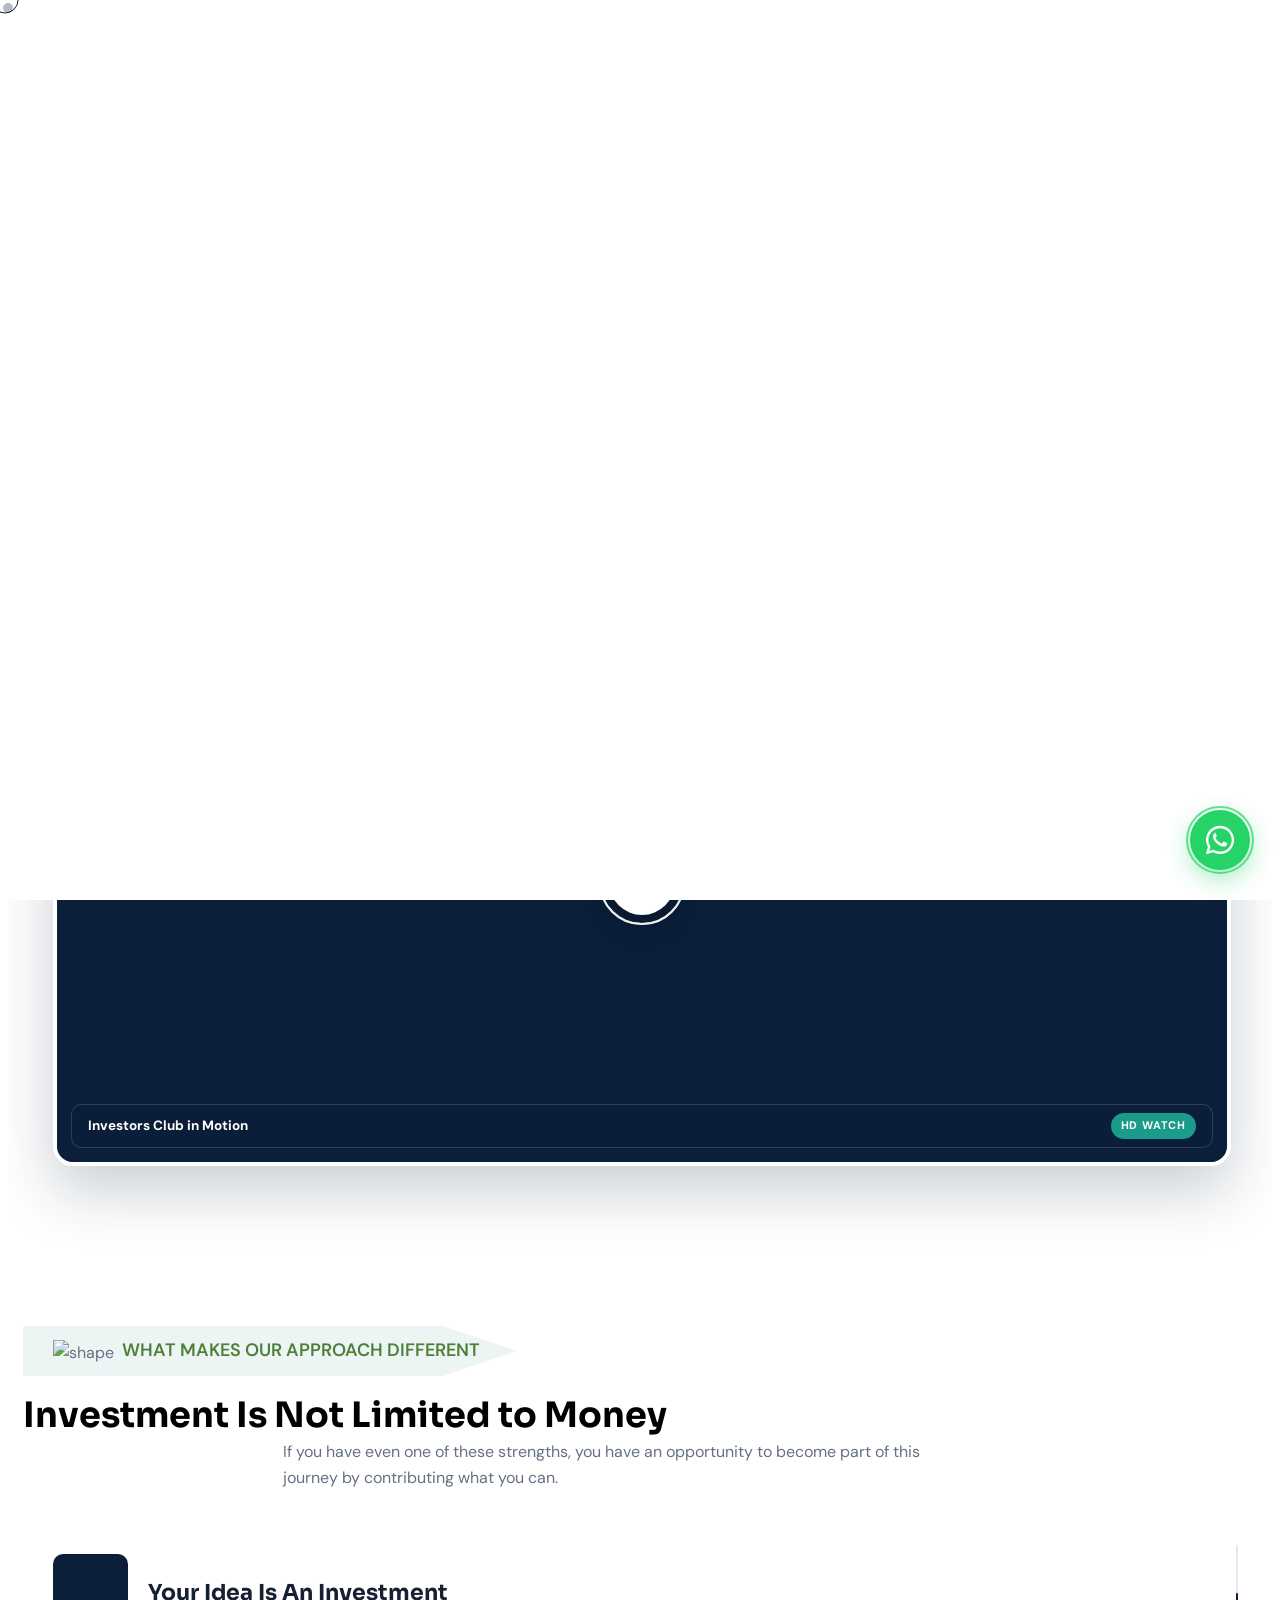
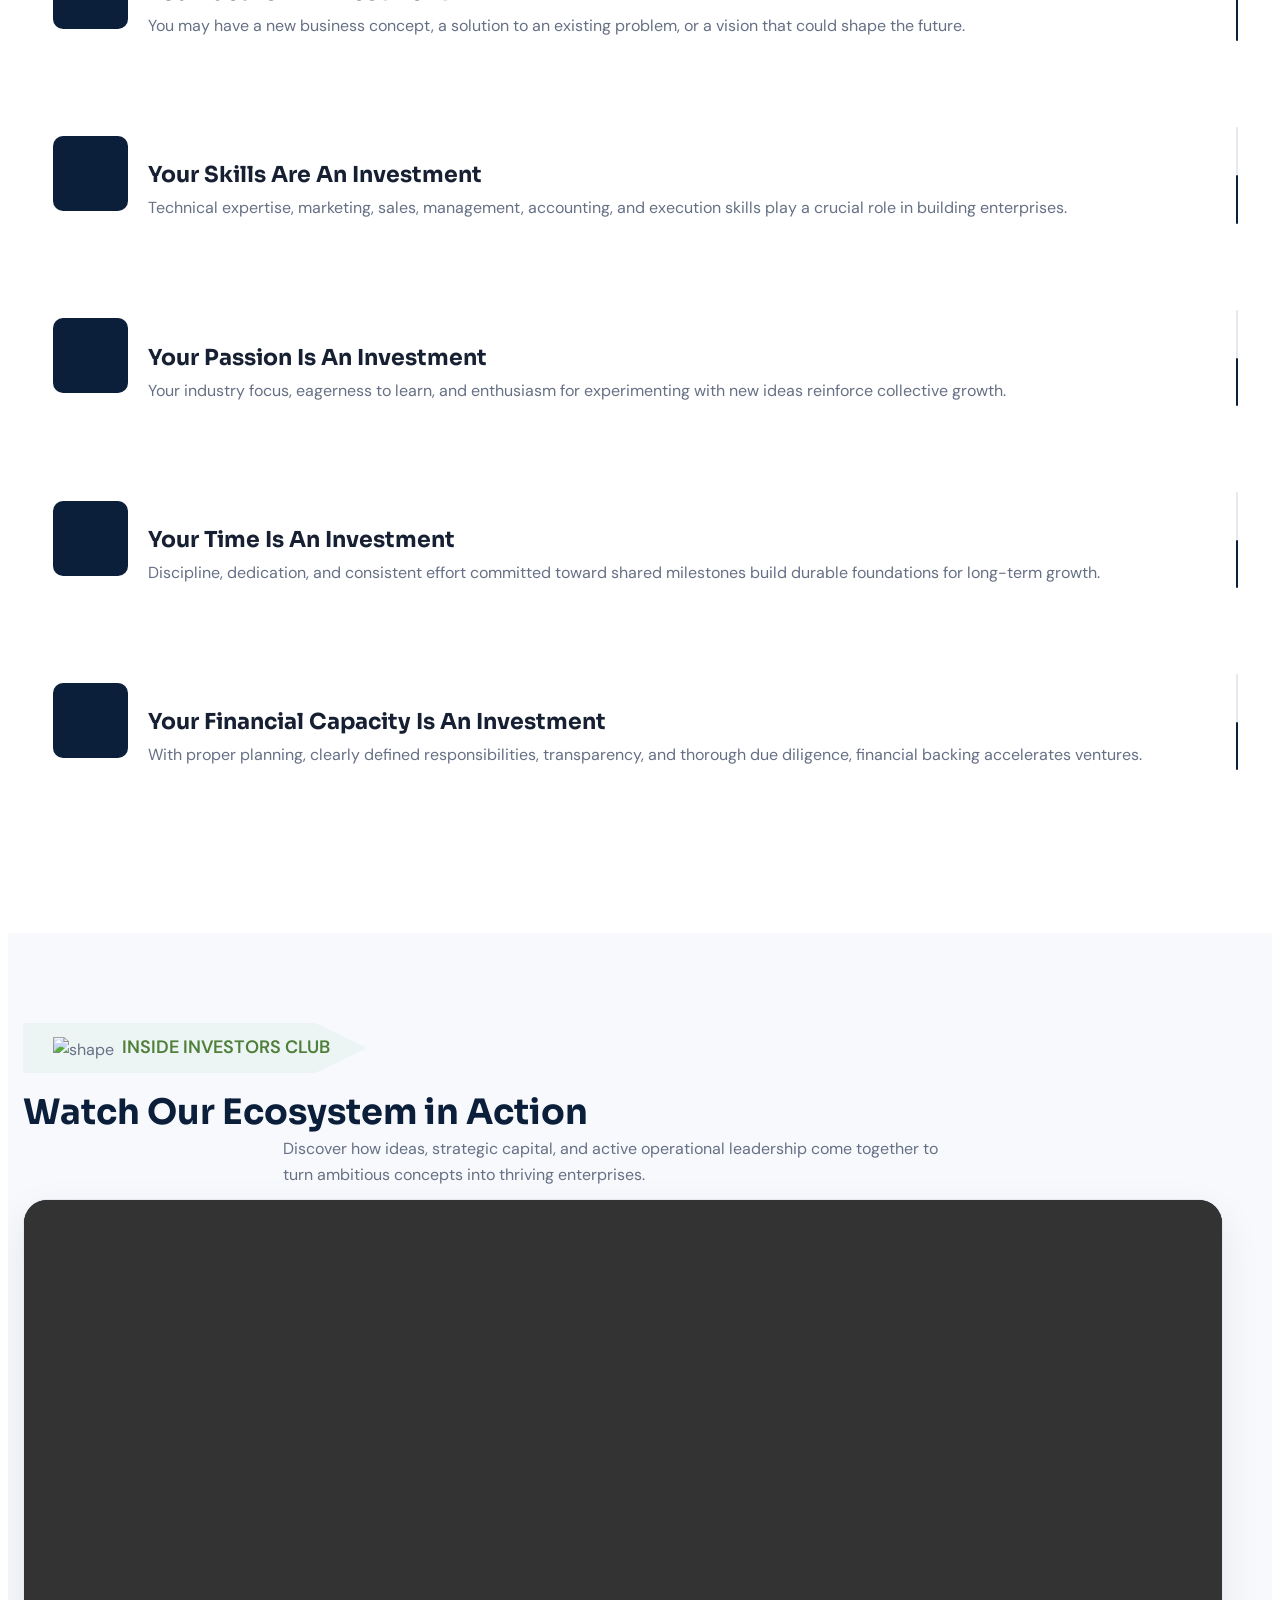
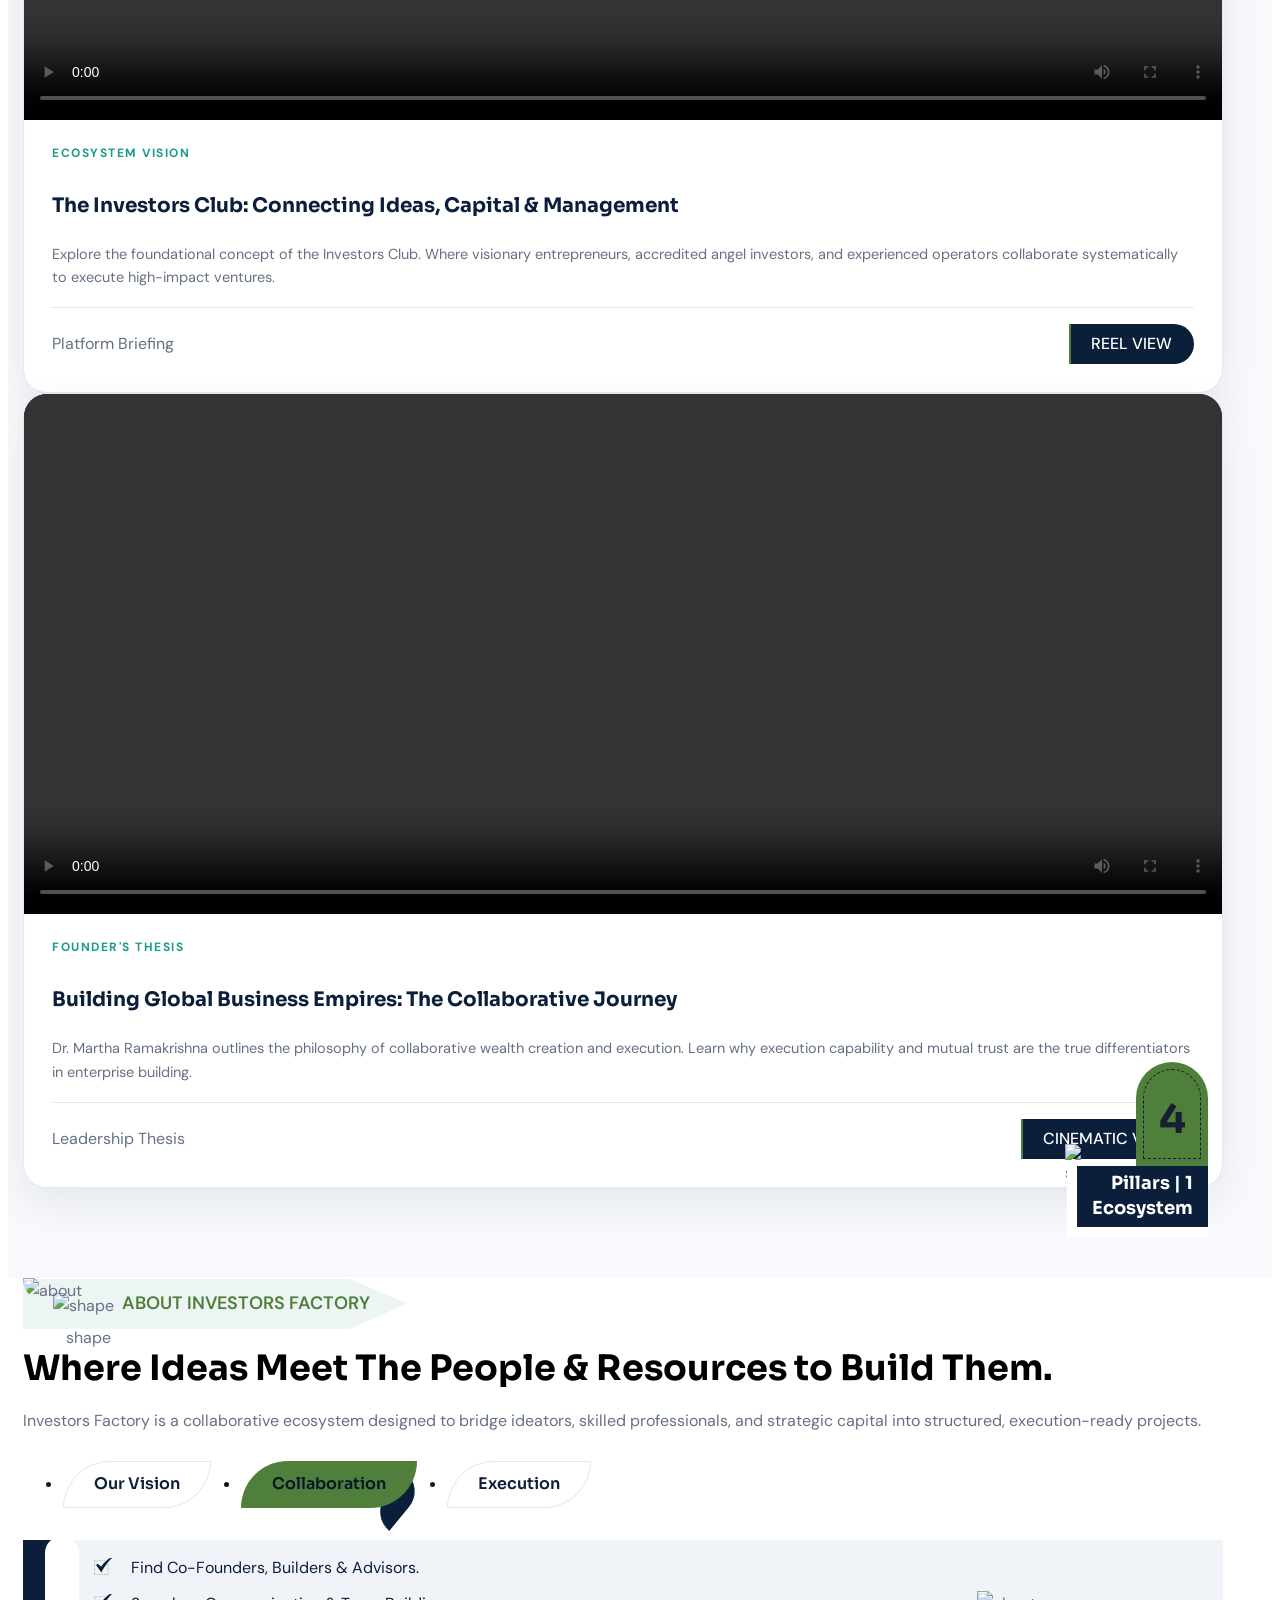
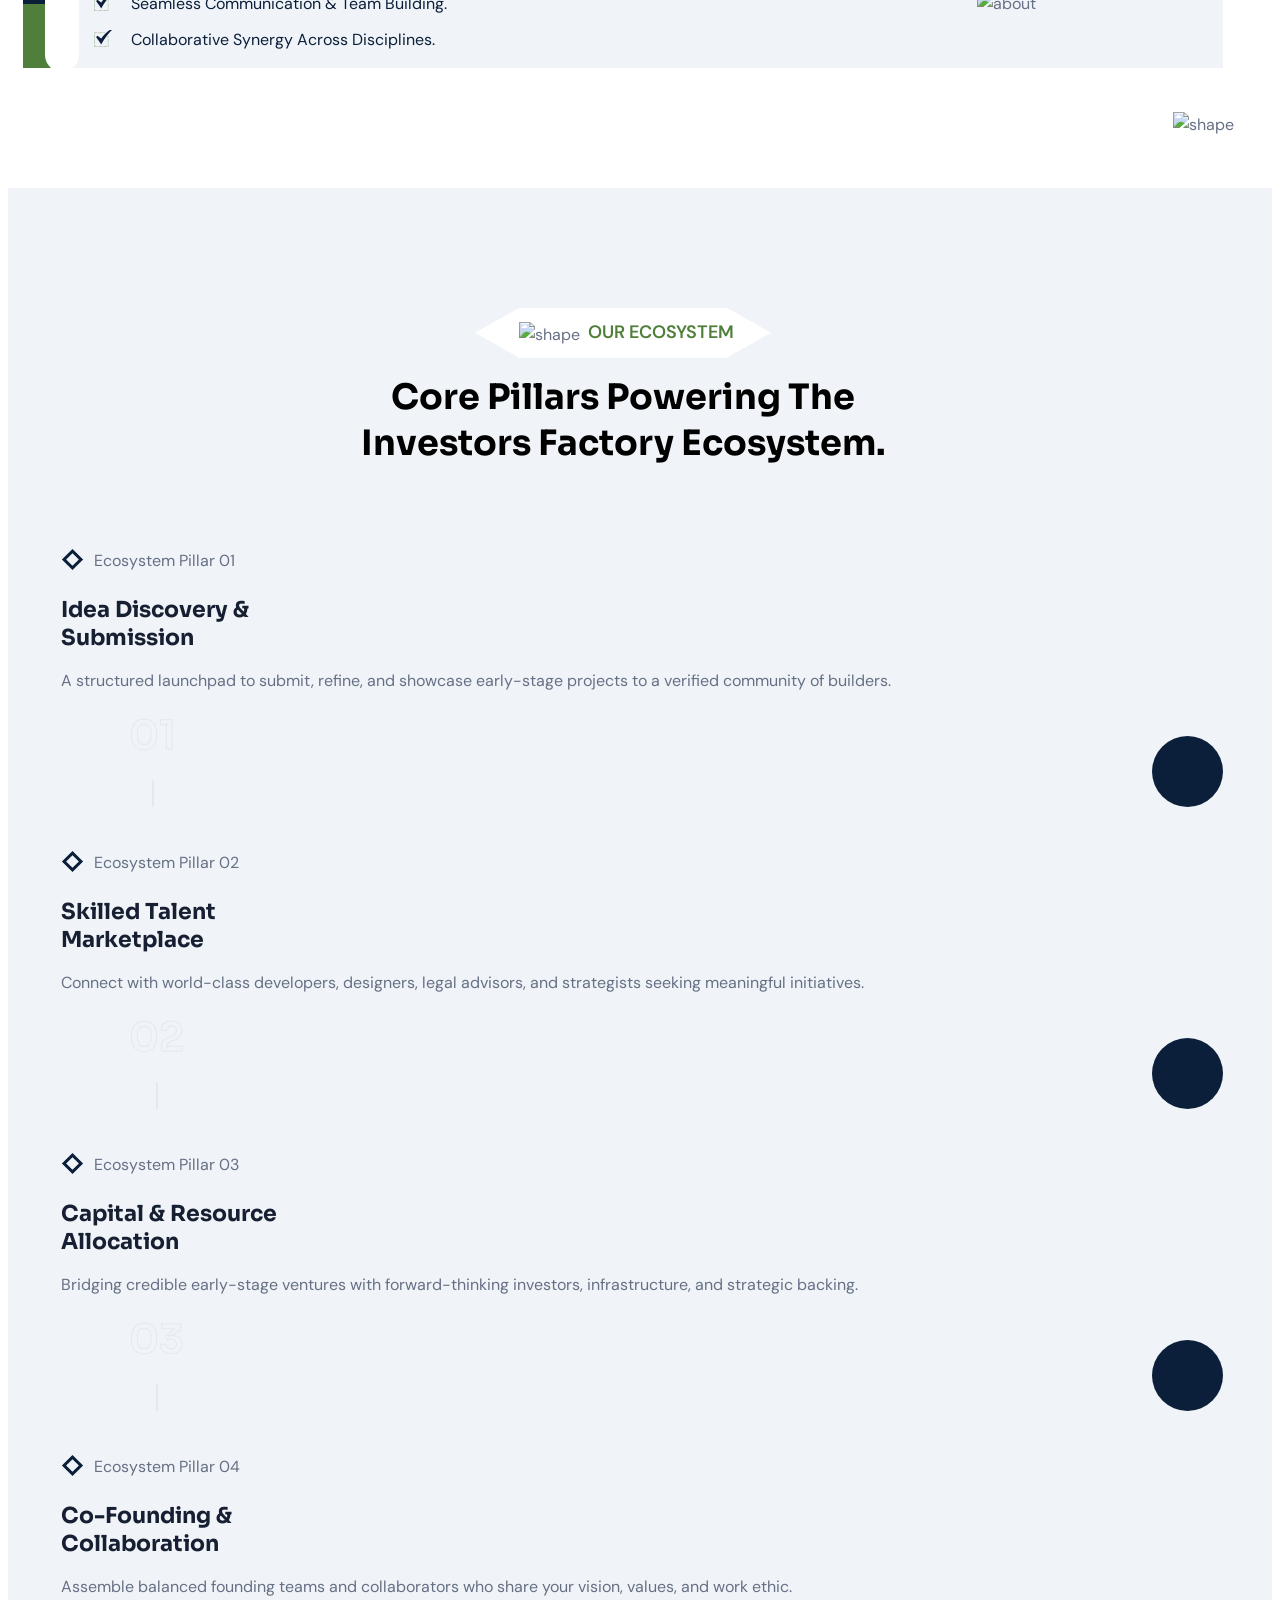
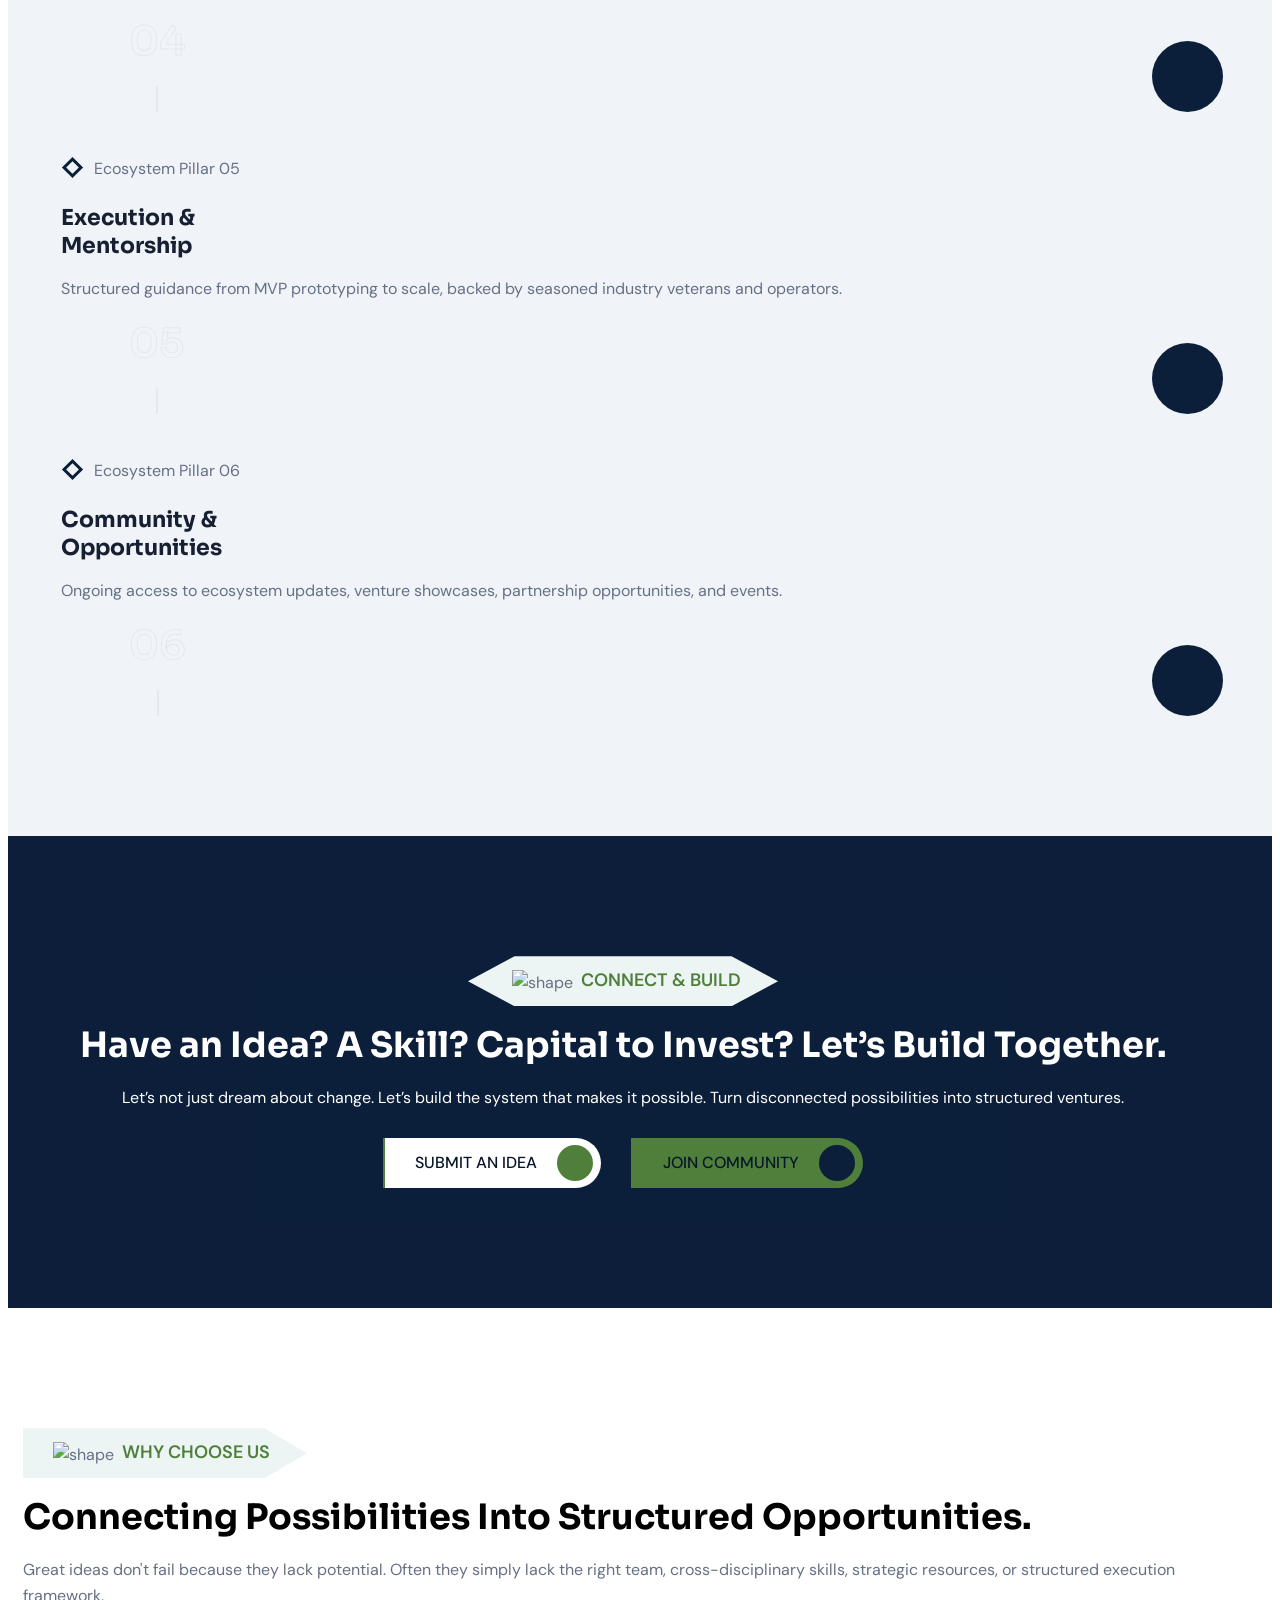
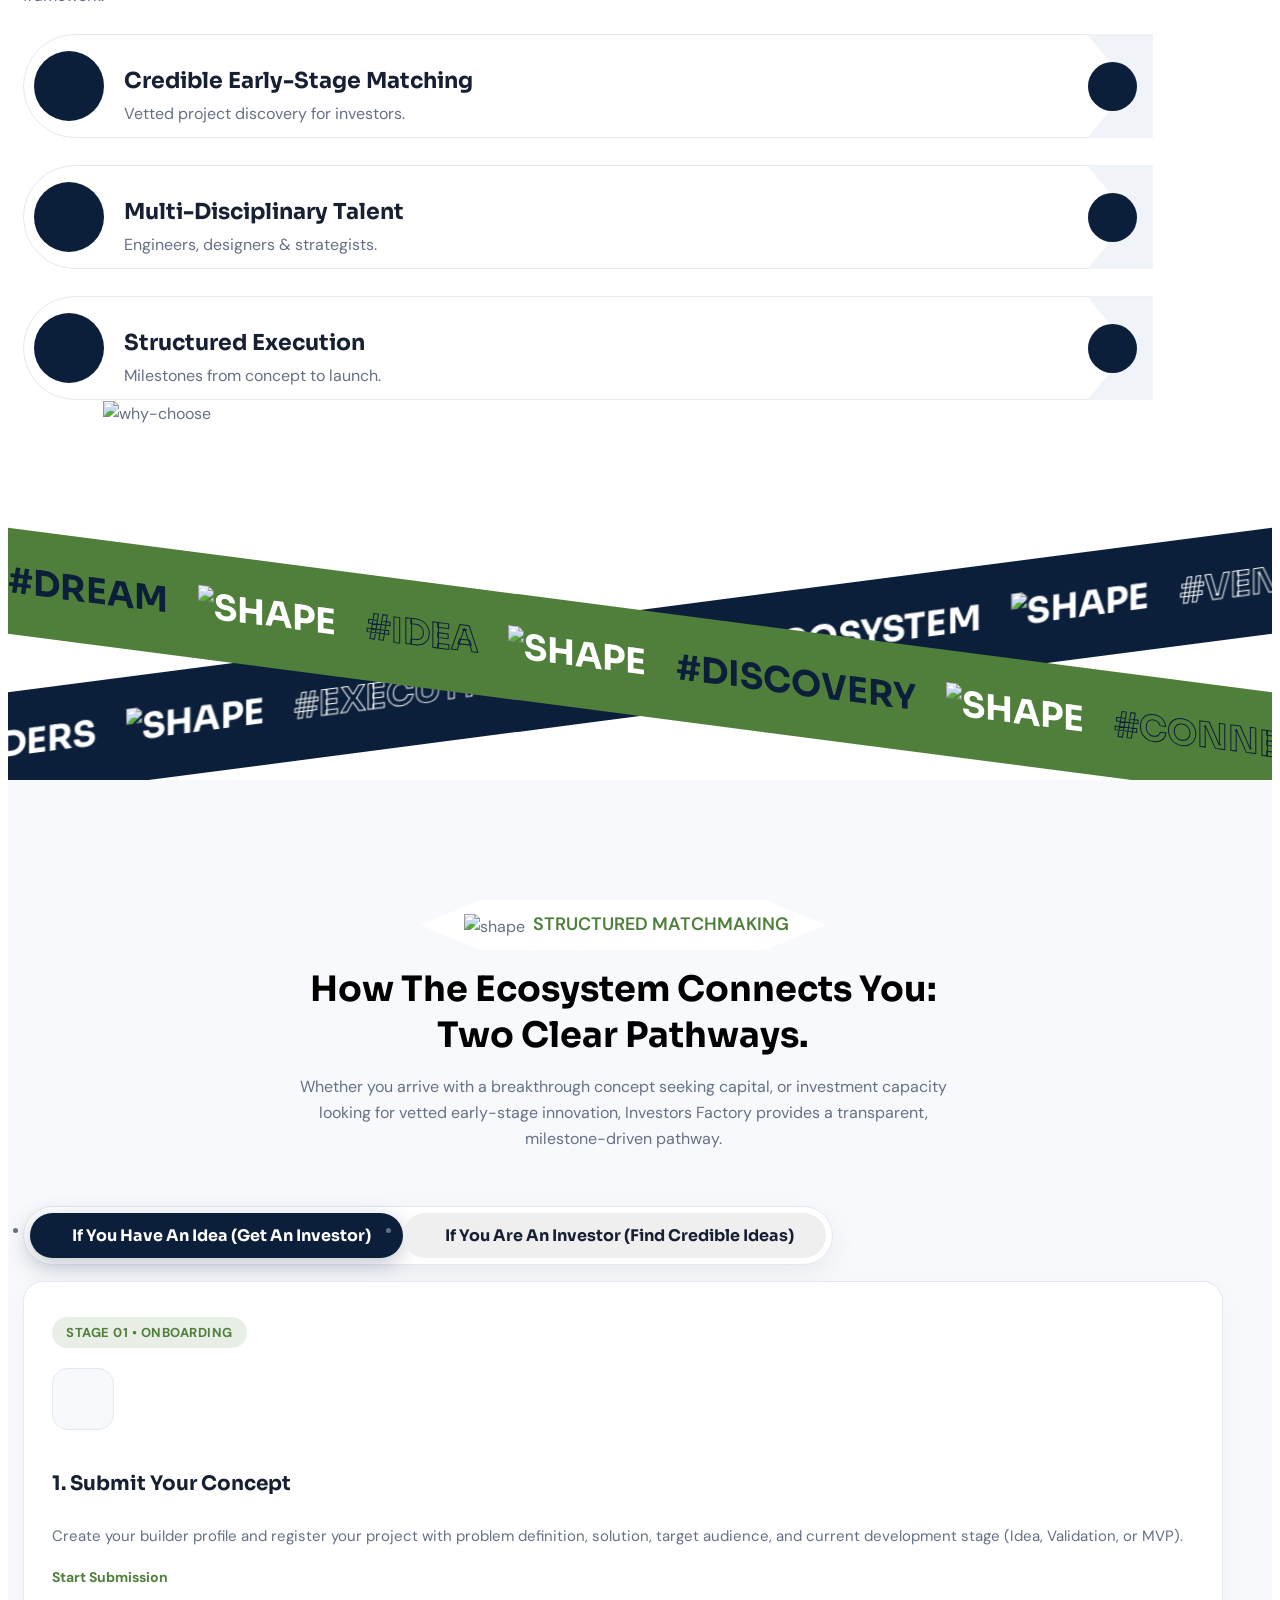
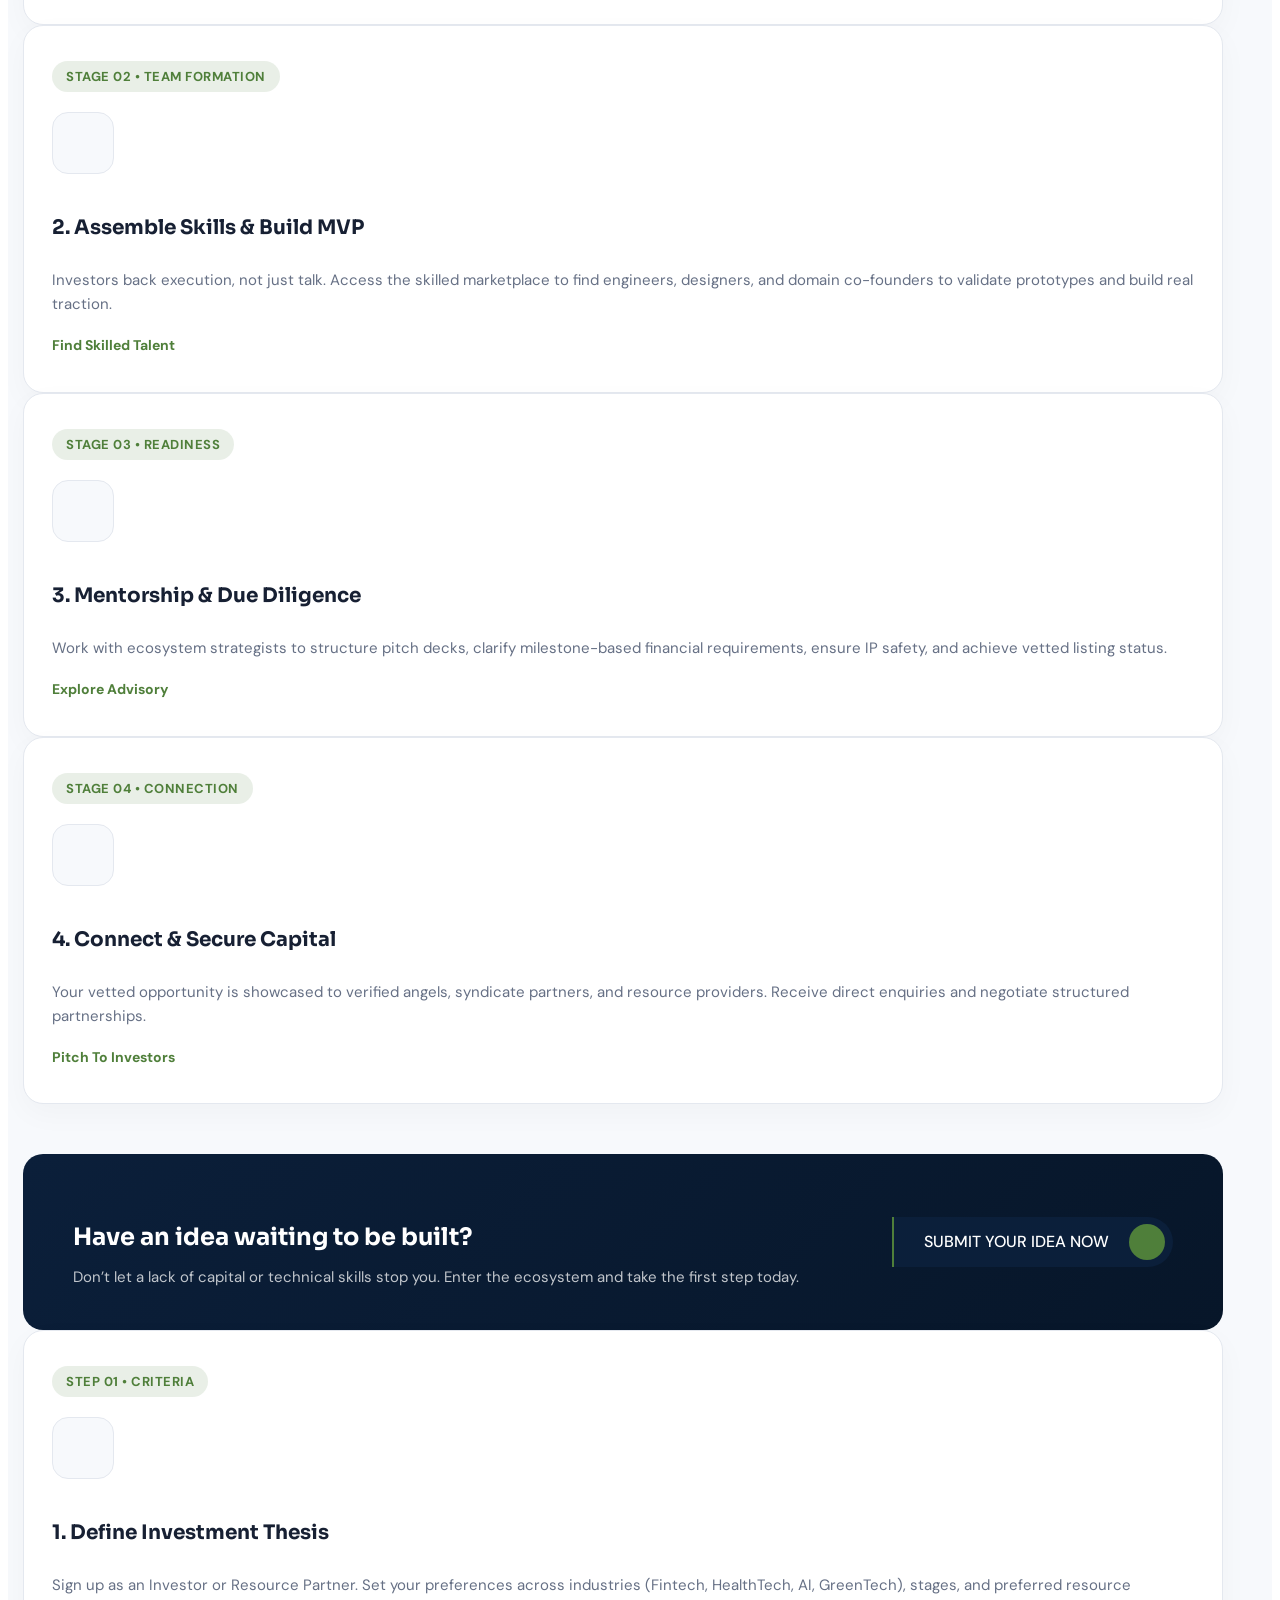
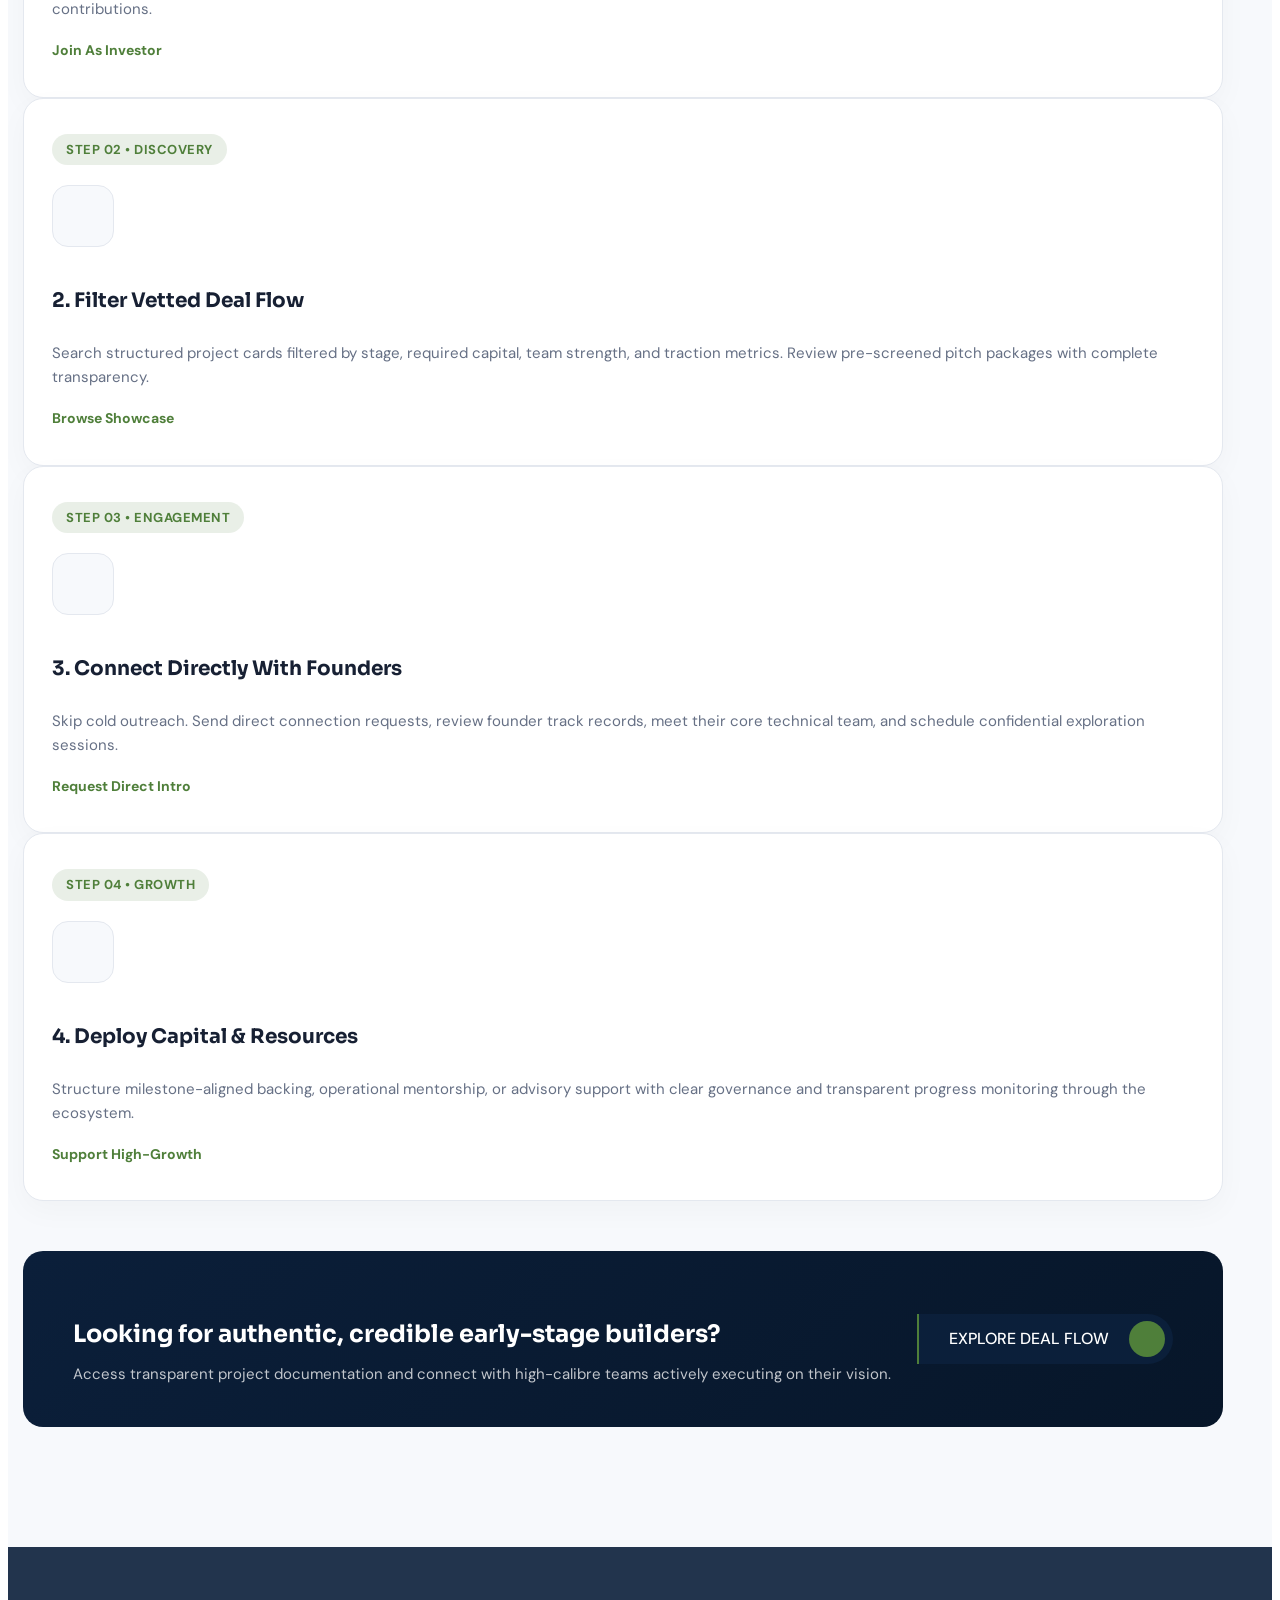
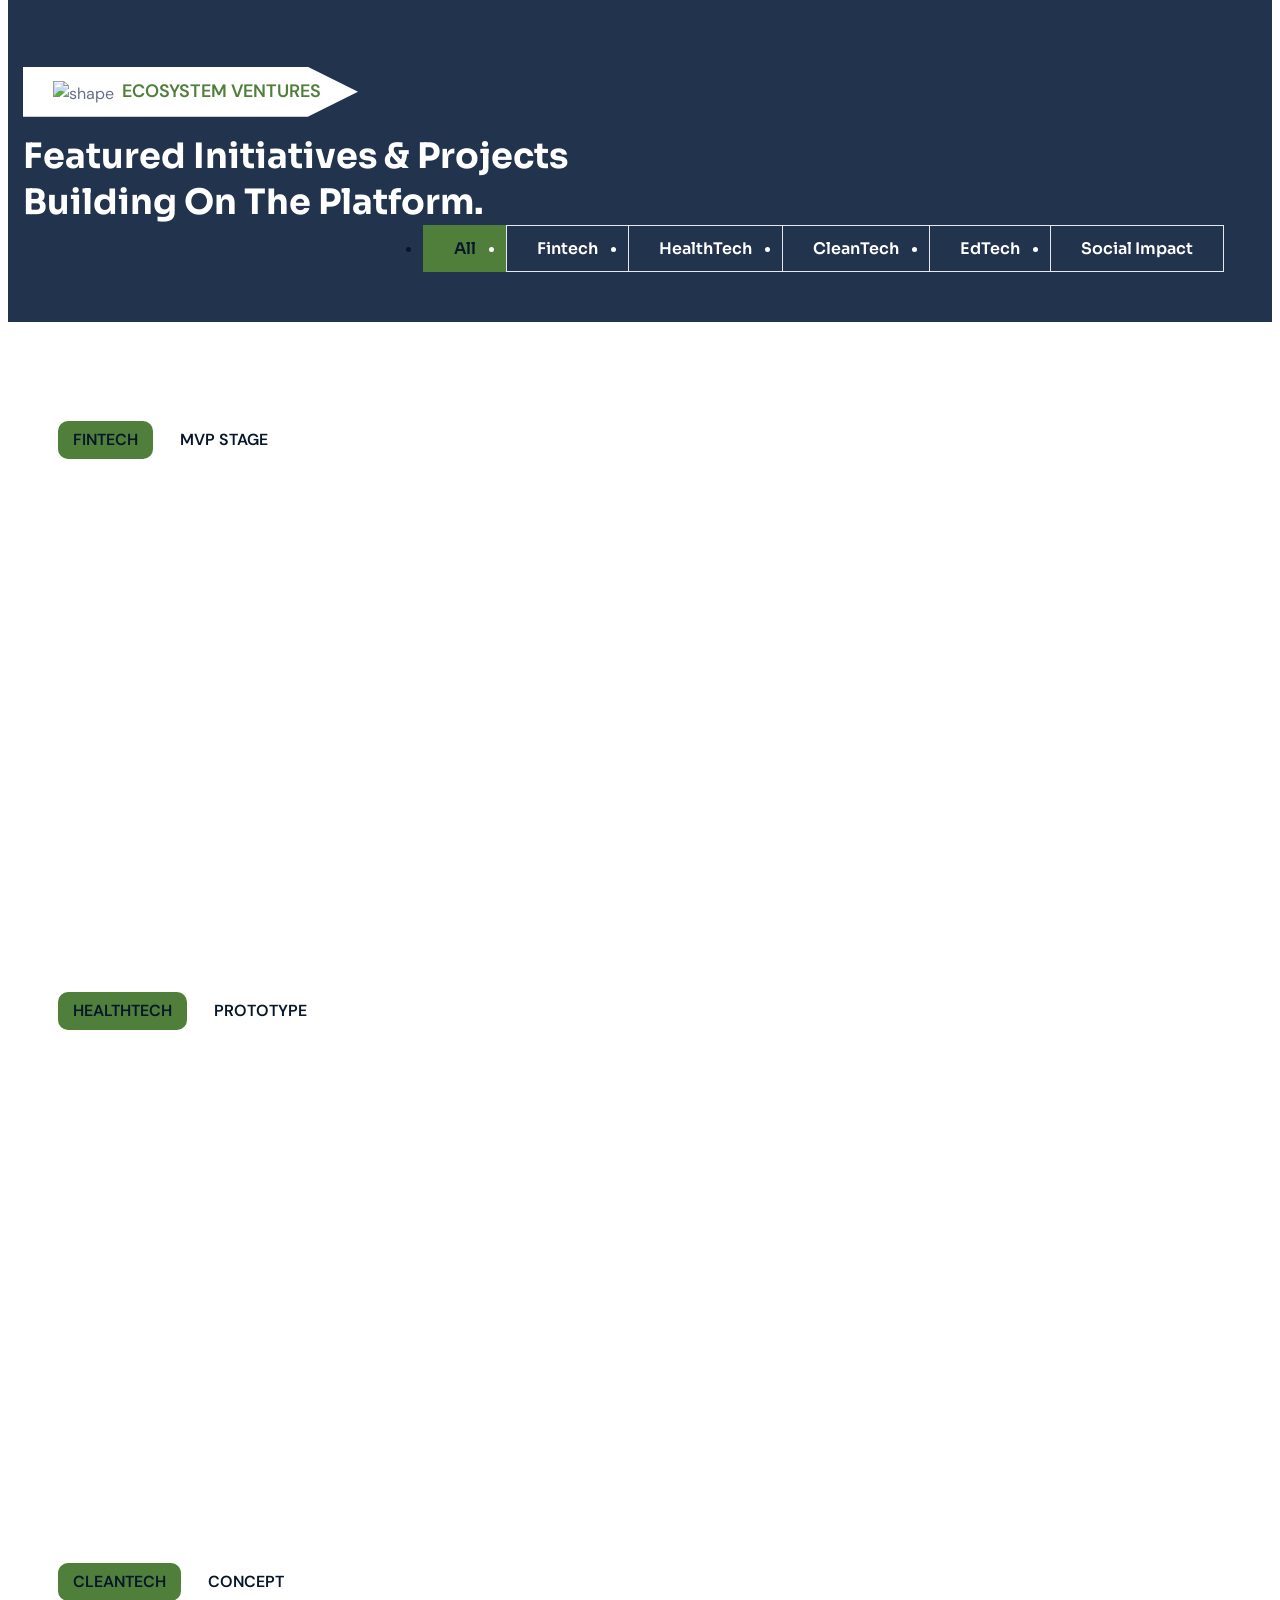
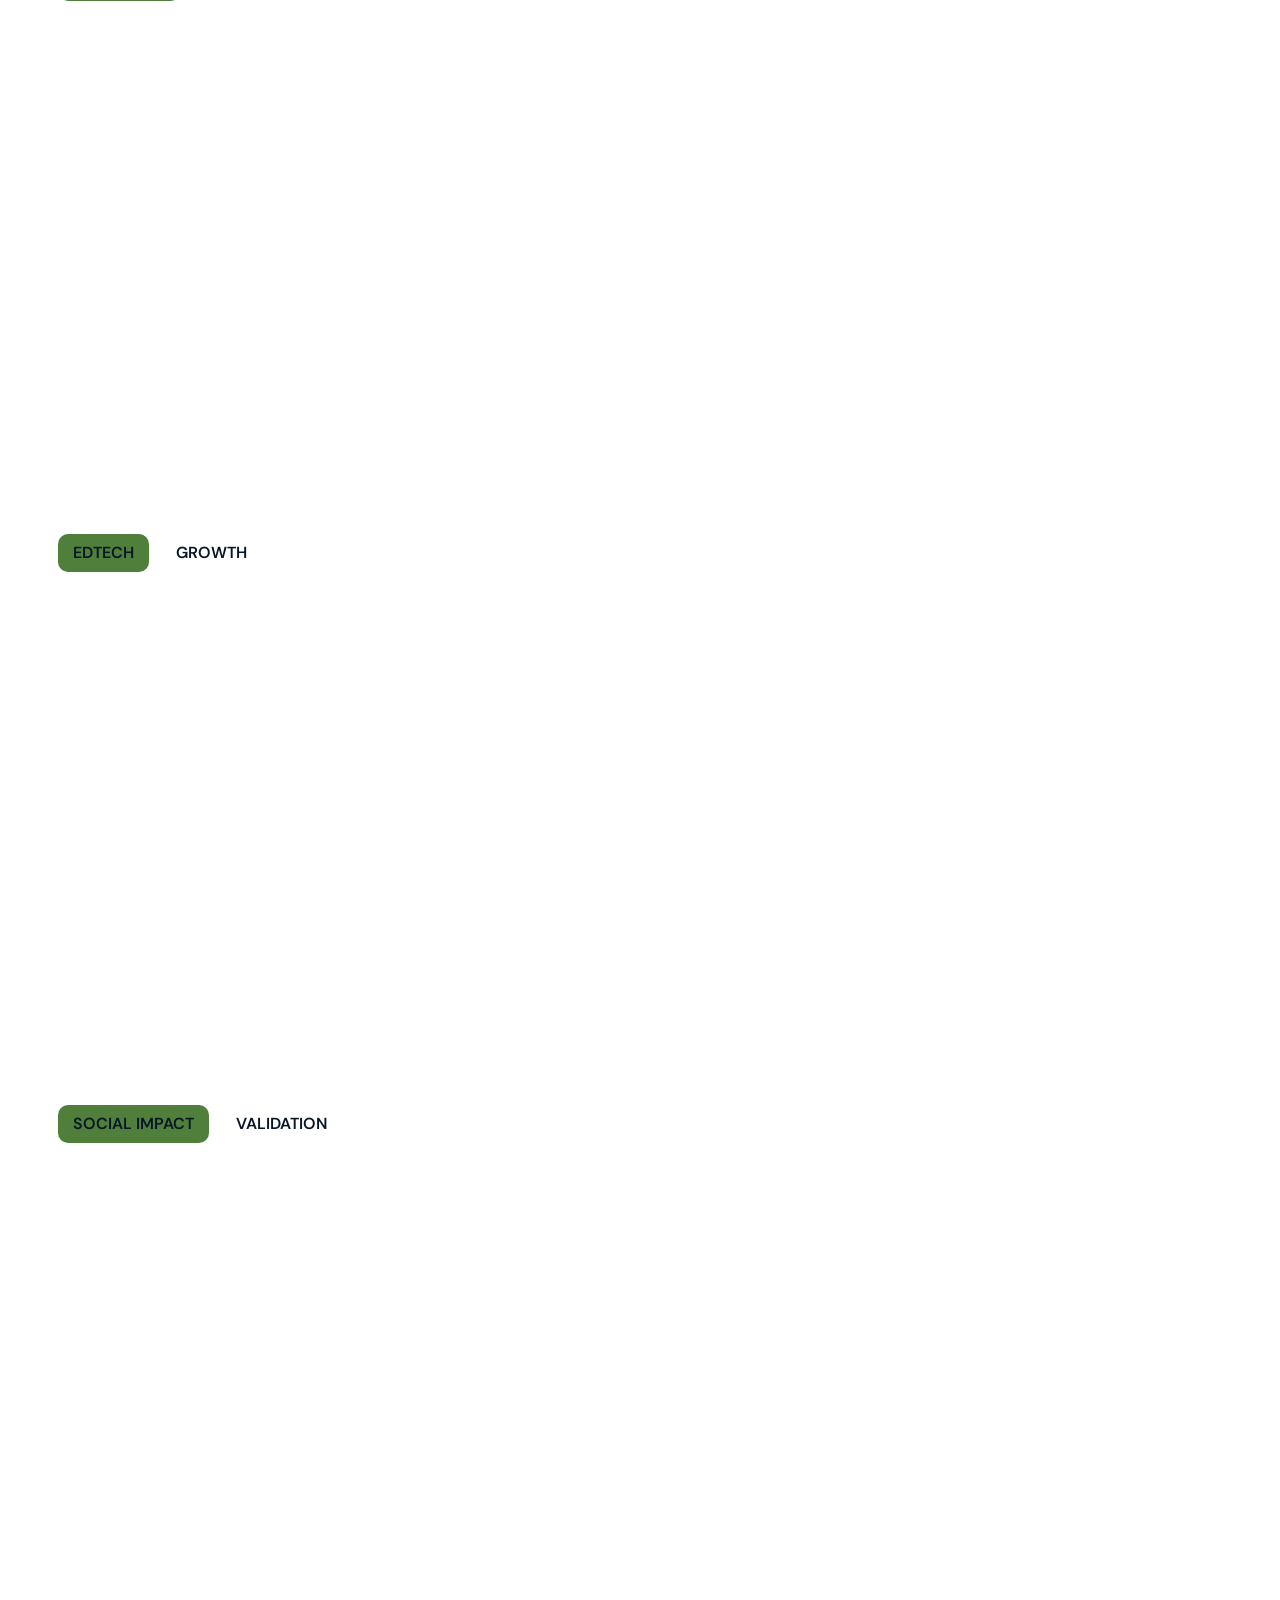
==== commit 911e85ba: "Add and integrate video showcases on landing page and about page" ====
--- a/index.html
+++ b/index.html
@@ -187,7 +187,19 @@
                     </div><!-- /.col-xxl-6 -->
                     <div class="col-xxl-6 col-xl-6 ps-xl-4 text-center text-xl-end">
                         <div class="hero-one__image" data-aos="fade-up" data-aos-anchor-placement="top-bottom" data-aos-duration="1500">
-                            <img src="assets/images/hero-slider/hero-1-1.png" alt="Investors Factory Building Global Business Empires" class="img-fluid" style="border-radius: 12px;">
+                            <div class="hero-video-preview">
+                                <video poster="assets/images/hero-slider/hero-1-1.png" muted loop playsinline autoplay preload="metadata">
+                                    <source src="assets/videos/investorsclub.mp4" type="video/mp4">
+                                </video>
+                                <div class="video-overlay-gradient"></div>
+                                <a href="#video-modal-overview" class="video-play-btn-ripple video-modal-btn" title="Watch Investors Club Story in HD">
+                                    <i class="fas fa-play"></i>
+                                </a>
+                                <div class="hero-video-badge">
+                                    <span class="title"><i class="fas fa-play-circle me-2" style="color: #1B9B8A;"></i>Investors Club in Motion</span>
+                                    <span class="tag">HD Watch</span>
+                                </div>
+                            </div>
                         </div><!-- /.hero-one__image -->
                     </div><!-- /.col-xxl-6 -->
                 </div><!-- /.row -->
@@ -268,6 +280,79 @@
                 </div>
             </div><!-- /.container -->
         </section><!-- /.features-one -->
+
+        <!-- ==================== FEATURED VIDEOS SPOTLIGHT ==================== -->
+        <section class="featured-video-section" id="featured-videos">
+            <div class="container">
+                <div class="sec-title text-center mb-5" data-aos="fade-up" data-aos-anchor-placement="top-bottom" data-aos-duration="1300">
+                    <div class="sec-title__top justify-content-center" style='--tagline-bg: #ECF5F4'>
+                        <img src="assets/images/shapes/sec-title-shape-1-1.png" alt="shape" class="sec-title__shape">
+                        <p class="sec-title__tagline">INSIDE INVESTORS CLUB</p>
+                    </div>
+                    <h2 class="sec-title__title" style='--title-color: #0B1F3A'>Watch Our Ecosystem in Action</h2>
+                    <p class="text-muted mt-2" style="max-width: 680px; margin: 0 auto;">Discover how ideas, strategic capital, and active operational leadership come together to turn ambitious concepts into thriving enterprises.</p>
+                </div>
+
+                <div class="row gutter-y-40 justify-content-center">
+                    <!-- Video Card 1 -->
+                    <div class="col-lg-5 col-md-6" data-aos="fade-up" data-aos-duration="1300" data-aos-delay="100">
+                        <div class="video-card-premium">
+                            <div class="video-card-media">
+                                <video controls playsinline preload="metadata">
+                                    <source src="assets/videos/investorsclub.mp4" type="video/mp4">
+                                    Your browser does not support HTML5 video.
+                                </video>
+                            </div>
+                            <div class="video-card-body">
+                                <span class="video-tagline"><i class="fas fa-compass me-1"></i> Ecosystem Vision</span>
+                                <h3 class="video-card-title">The Investors Club: Connecting Ideas, Capital & Management</h3>
+                                <p class="video-card-text">
+                                    Explore the foundational concept of the Investors Club. Where visionary entrepreneurs, accredited angel investors, and experienced operators collaborate systematically to execute high-impact ventures.
+                                </p>
+                                <div class="video-card-footer">
+                                    <div class="d-flex align-items-center gap-2">
+                                        <i class="fas fa-film text-muted"></i>
+                                        <span class="text-muted small fw-semibold">Platform Briefing</span>
+                                    </div>
+                                    <a href="#video-modal-overview" class="findox-btn findox-btn--base video-modal-btn" style="padding: 10px 22px; font-size: 13px;">
+                                        <span class="findox-btn__text"><i class="fas fa-expand me-1"></i> Reel View</span>
+                                    </a>
+                                </div>
+                            </div>
+                        </div>
+                    </div>
+
+                    <!-- Video Card 2 -->
+                    <div class="col-lg-5 col-md-6" data-aos="fade-up" data-aos-duration="1300" data-aos-delay="200">
+                        <div class="video-card-premium">
+                            <div class="video-card-media">
+                                <video controls playsinline preload="metadata">
+                                    <source src="assets/videos/investorsclub-2.mp4" type="video/mp4">
+                                    Your browser does not support HTML5 video.
+                                </video>
+                            </div>
+                            <div class="video-card-body">
+                                <span class="video-tagline"><i class="fas fa-lightbulb me-1"></i> Founder's Thesis</span>
+                                <h3 class="video-card-title">Building Global Business Empires: The Collaborative Journey</h3>
+                                <p class="video-card-text">
+                                    Dr. Martha Ramakrishna outlines the philosophy of collaborative wealth creation and execution. Learn why execution capability and mutual trust are the true differentiators in enterprise building.
+                                </p>
+                                <div class="video-card-footer">
+                                    <div class="d-flex align-items-center gap-2">
+                                        <i class="fas fa-user-tie text-muted"></i>
+                                        <span class="text-muted small fw-semibold">Leadership Thesis</span>
+                                    </div>
+                                    <a href="#video-modal-journey" class="findox-btn findox-btn--base video-modal-btn" style="padding: 10px 22px; font-size: 13px;">
+                                        <span class="findox-btn__text"><i class="fas fa-expand me-1"></i> Cinematic View</span>
+                                    </a>
+                                </div>
+                            </div>
+                        </div>
+                    </div>
+                </div>
+            </div>
+        </section><!-- /.featured-video-section -->
+
 
         <section class="about-one section-space-b">
             <div class="container">
@@ -2781,7 +2866,27 @@
     </a>
 
 
+    <!-- ==================== VIDEO MODALS ==================== -->
+    <div id="video-modal-overview" class="mfp-hide video-modal-container">
+        <div class="modal-header-bar">
+            <h4><i class="fas fa-play-circle me-2 text-primary"></i>Investors Club - Ecosystem Overview</h4>
+        </div>
+        <video controls playsinline preload="none">
+            <source src="assets/videos/investorsclub.mp4" type="video/mp4">
+        </video>
+    </div>
+
+    <div id="video-modal-journey" class="mfp-hide video-modal-container">
+        <div class="modal-header-bar">
+            <h4><i class="fas fa-user-tie me-2 text-primary"></i>Founder's Vision & Enterprise Journey</h4>
+        </div>
+        <video controls playsinline preload="none">
+            <source src="assets/videos/investorsclub-2.mp4" type="video/mp4">
+        </video>
+    </div>
+
     <script src="assets/vendors/jquery/jquery-3.7.1.min.js"></script>
+
     <script src="assets/vendors/bootstrap/js/bootstrap.bundle.min.js"></script>
     <script src="assets/vendors/bootstrap-select/bootstrap-select.min.js"></script>
     <script src="assets/vendors/jarallax/jarallax.min.js"></script>
--- a/assets/css/findox.css
+++ b/assets/css/findox.css
@@ -17437,6 +17437,268 @@
   transform: none !important;
 }
 
+/* ==============================================================
+   PREMIUM VIDEO STYLES - INVESTORS CLUB
+   ============================================================== */
+.hero-one .row.align-items-center {
+  align-items: stretch !important;
+}
+.hero-one__image {
+  height: 100%;
+  display: flex;
+  flex-direction: column;
+  justify-content: center;
+}
+.hero-video-preview {
+  position: relative;
+  border-radius: 20px;
+  overflow: hidden;
+  box-shadow: 0 25px 60px rgba(11, 31, 58, 0.22);
+  border: 4px solid #ffffff;
+  background: #0B1F3A;
+  transition: all 0.4s ease;
+  width: 100%;
+  height: 100%;
+  min-height: 480px;
+  max-height: 560px;
+}
+.hero-video-preview:hover {
+  transform: translateY(-4px);
+  box-shadow: 0 32px 70px rgba(27, 155, 138, 0.28);
+}
+.hero-video-preview video {
+  width: 100%;
+  height: 100%;
+  object-fit: cover;
+  display: block;
+}
+.video-overlay-gradient {
+  position: absolute;
+  inset: 0;
+  background: linear-gradient(180deg, rgba(11, 31, 58, 0.1) 0%, rgba(11, 31, 58, 0.75) 100%);
+  pointer-events: none;
+  z-index: 1;
+}
+.video-play-btn-ripple {
+  position: absolute;
+  top: 50%;
+  left: 50%;
+  transform: translate(-50%, -50%);
+  z-index: 2;
+  width: 66px;
+  height: 66px;
+  border-radius: 50%;
+  background: #ffffff;
+  color: #1B9B8A;
+  display: inline-flex;
+  align-items: center;
+  justify-content: center;
+  font-size: 20px;
+  box-shadow: 0 10px 30px rgba(0,0,0,0.3);
+  cursor: pointer;
+  transition: all 0.3s ease;
+  text-decoration: none;
+}
+.video-play-btn-ripple:hover {
+  background: #1B9B8A;
+  color: #ffffff;
+  transform: translate(-50%, -50%) scale(1.1);
+}
+.video-play-btn-ripple::before,
+.video-play-btn-ripple::after {
+  content: '';
+  position: absolute;
+  inset: -10px;
+  border-radius: 50%;
+  border: 2px solid rgba(255, 255, 255, 0.75);
+  animation: videoRipple 2s infinite ease-out;
+  pointer-events: none;
+}
+.video-play-btn-ripple::after {
+  animation-delay: 0.8s;
+}
+@keyframes videoRipple {
+  0% {
+    transform: scale(0.85);
+    opacity: 1;
+  }
+  100% {
+    transform: scale(1.45);
+    opacity: 0;
+  }
+}
+.hero-video-badge {
+  position: absolute;
+  bottom: 14px;
+  left: 14px;
+  right: 14px;
+  z-index: 2;
+  background: rgba(11, 31, 58, 0.85);
+  backdrop-filter: blur(8px);
+  -webkit-backdrop-filter: blur(8px);
+  padding: 8px 16px;
+  border-radius: 10px;
+  border: 1px solid rgba(255, 255, 255, 0.15);
+  display: flex;
+  align-items: center;
+  justify-content: space-between;
+}
+.hero-video-badge .title {
+  color: #ffffff;
+  font-size: 13.5px;
+  font-weight: 700;
+  margin: 0;
+}
+.hero-video-badge .tag {
+  background: #1B9B8A;
+  color: #ffffff;
+  font-size: 11px;
+  font-weight: 700;
+  text-transform: uppercase;
+  padding: 4px 10px;
+  border-radius: 20px;
+  letter-spacing: 0.8px;
+}
+
+@media (max-width: 991px) {
+  .hero-video-preview {
+    min-height: 320px;
+    max-height: 400px;
+    margin-top: 25px;
+  }
+}
+
+
+/* Feature Video Section - Instagram Reel Showcase */
+.featured-video-section {
+  position: relative;
+  background: #F7F9FC;
+  padding: 90px 0;
+}
+.video-card-premium {
+  background: #ffffff;
+  border-radius: 24px;
+  overflow: hidden;
+  box-shadow: 0 15px 40px rgba(11, 31, 58, 0.08);
+  border: 1px solid #E4E8EF;
+  transition: all 0.35s ease;
+  height: 100%;
+  display: flex;
+  flex-direction: column;
+}
+.video-card-premium:hover {
+  transform: translateY(-8px);
+  box-shadow: 0 25px 60px rgba(11, 31, 58, 0.14);
+  border-color: rgba(27, 155, 138, 0.4);
+}
+.video-card-media {
+  position: relative;
+  width: 100%;
+  aspect-ratio: 9 / 16;
+  max-height: 520px;
+  background: #071629;
+  overflow: hidden;
+  display: flex;
+  align-items: center;
+  justify-content: center;
+}
+.video-card-media video {
+  width: 100%;
+  height: 100%;
+  object-fit: cover;
+  display: block;
+}
+.video-card-body {
+  padding: 24px 28px 28px;
+  flex-grow: 1;
+  display: flex;
+  flex-direction: column;
+}
+.video-tagline {
+  color: #1B9B8A;
+  font-size: 12px;
+  font-weight: 700;
+  letter-spacing: 1.5px;
+  text-transform: uppercase;
+  margin-bottom: 8px;
+  display: inline-block;
+}
+.video-card-title {
+  color: #0B1F3A;
+  font-size: 20px;
+  font-weight: 700;
+  margin-bottom: 10px;
+  line-height: 1.35;
+}
+.video-card-text {
+  color: #667085;
+  font-size: 14.5px;
+  line-height: 1.6;
+  margin-bottom: 18px;
+  flex-grow: 1;
+}
+.video-card-footer {
+  display: flex;
+  align-items: center;
+  justify-content: space-between;
+  padding-top: 16px;
+  border-top: 1px solid #E4E8EF;
+}
+
+/* Modal Popup - Instagram Reel Vertical 9:16 Aspect */
+.mfp-video-custom-modal .mfp-content {
+  max-width: 420px;
+  width: 90%;
+  background: transparent;
+}
+.video-modal-container {
+  position: relative;
+  background: #071629;
+  border-radius: 24px;
+  overflow: hidden;
+  box-shadow: 0 25px 70px rgba(0,0,0,0.65), 0 0 0 1px rgba(255,255,255,0.15);
+  padding: 8px;
+}
+.video-modal-container video {
+  width: 100%;
+  aspect-ratio: 9 / 16;
+  border-radius: 18px;
+  max-height: 82vh;
+  outline: none;
+  display: block;
+  object-fit: cover;
+}
+.video-modal-container .modal-header-bar {
+  padding: 10px 14px 6px;
+  display: flex;
+  align-items: center;
+  justify-content: space-between;
+  color: #ffffff;
+}
+.video-modal-container .modal-header-bar h4 {
+  font-size: 15px;
+  color: #ffffff;
+  margin: 0;
+  font-weight: 600;
+}
+
+/* About Page Founder Video Card */
+.founder-video-box {
+  margin-top: 35px;
+  border-radius: 18px;
+  overflow: hidden;
+  background: linear-gradient(135deg, #102B2A, #0B1F3A);
+  padding: 24px;
+  box-shadow: 0 20px 45px rgba(11, 31, 58, 0.16);
+  border: 1px solid rgba(255,255,255,0.12);
+  color: #ffffff;
+}
+.founder-video-box .video-card-media {
+  border-radius: 12px;
+  box-shadow: 0 10px 30px rgba(0,0,0,0.3);
+}
+
 /*# sourceMappingURL=findox.css.map */
 
 
+
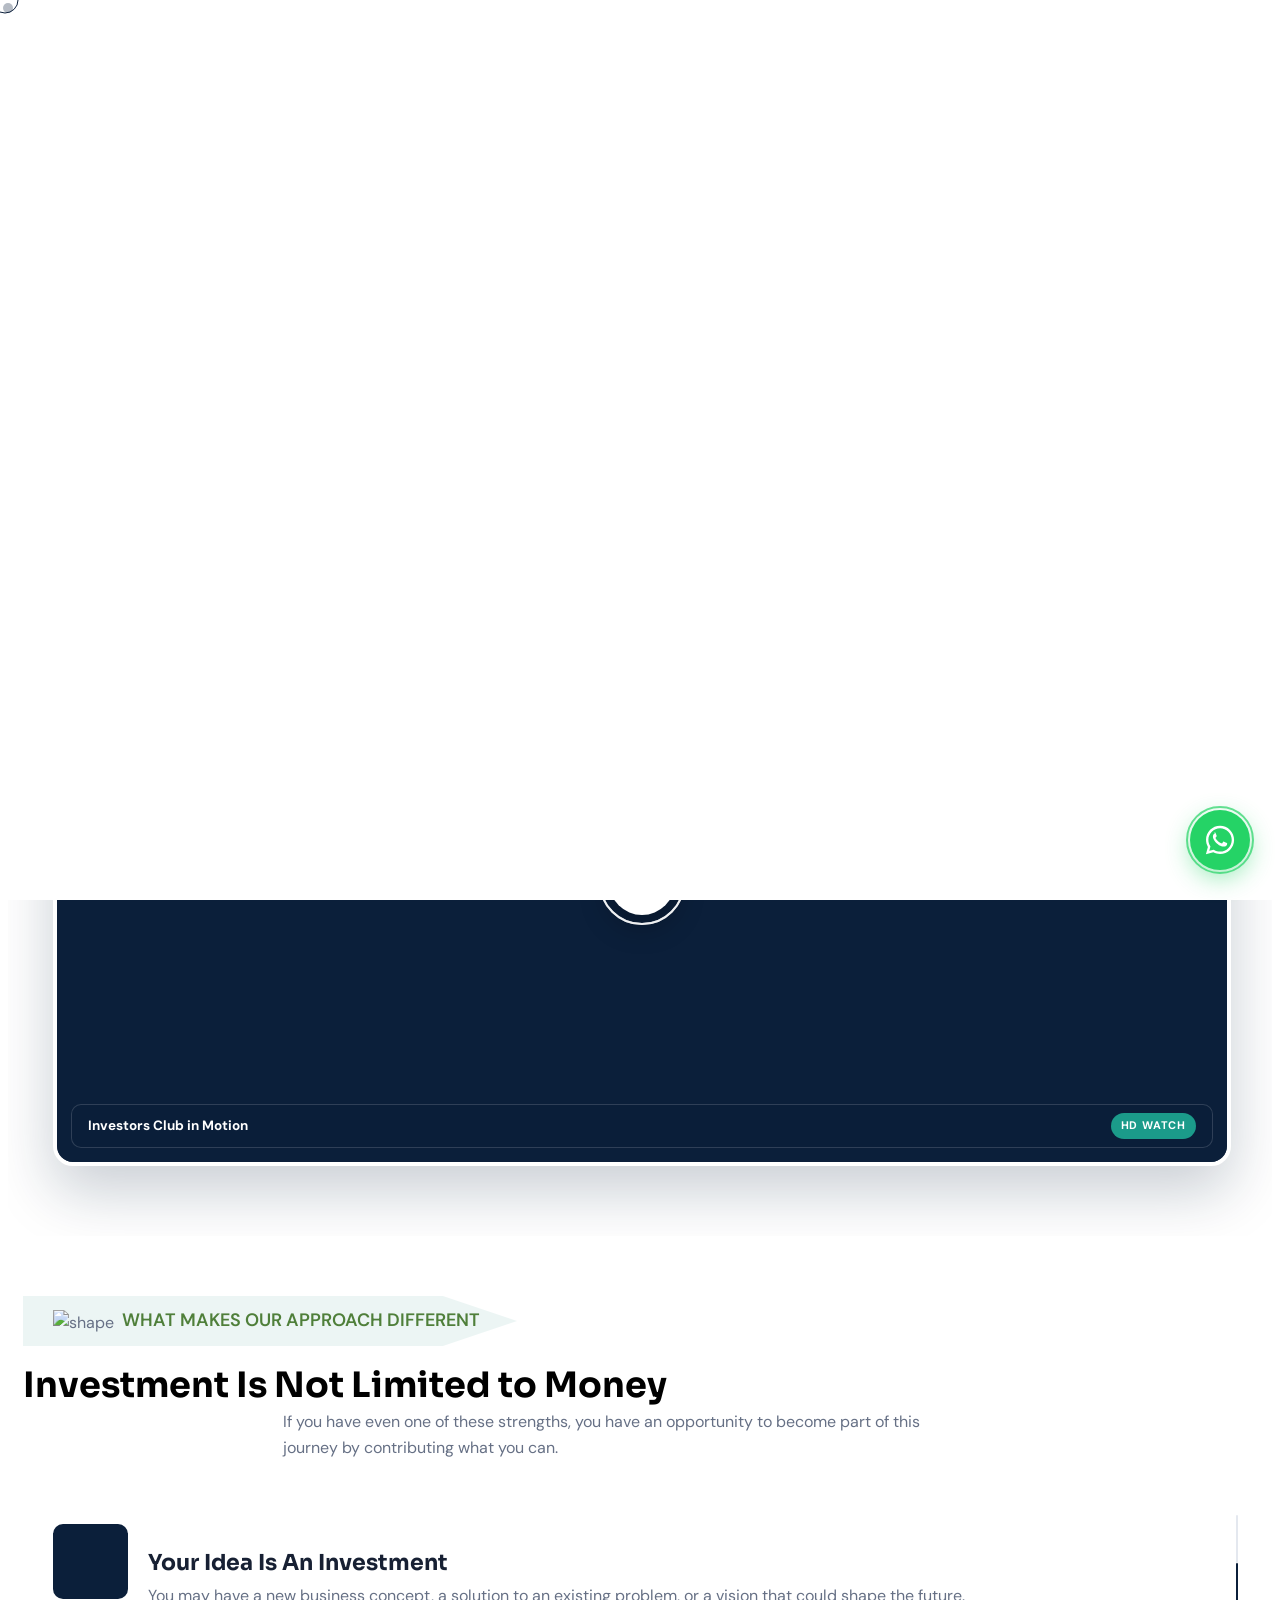
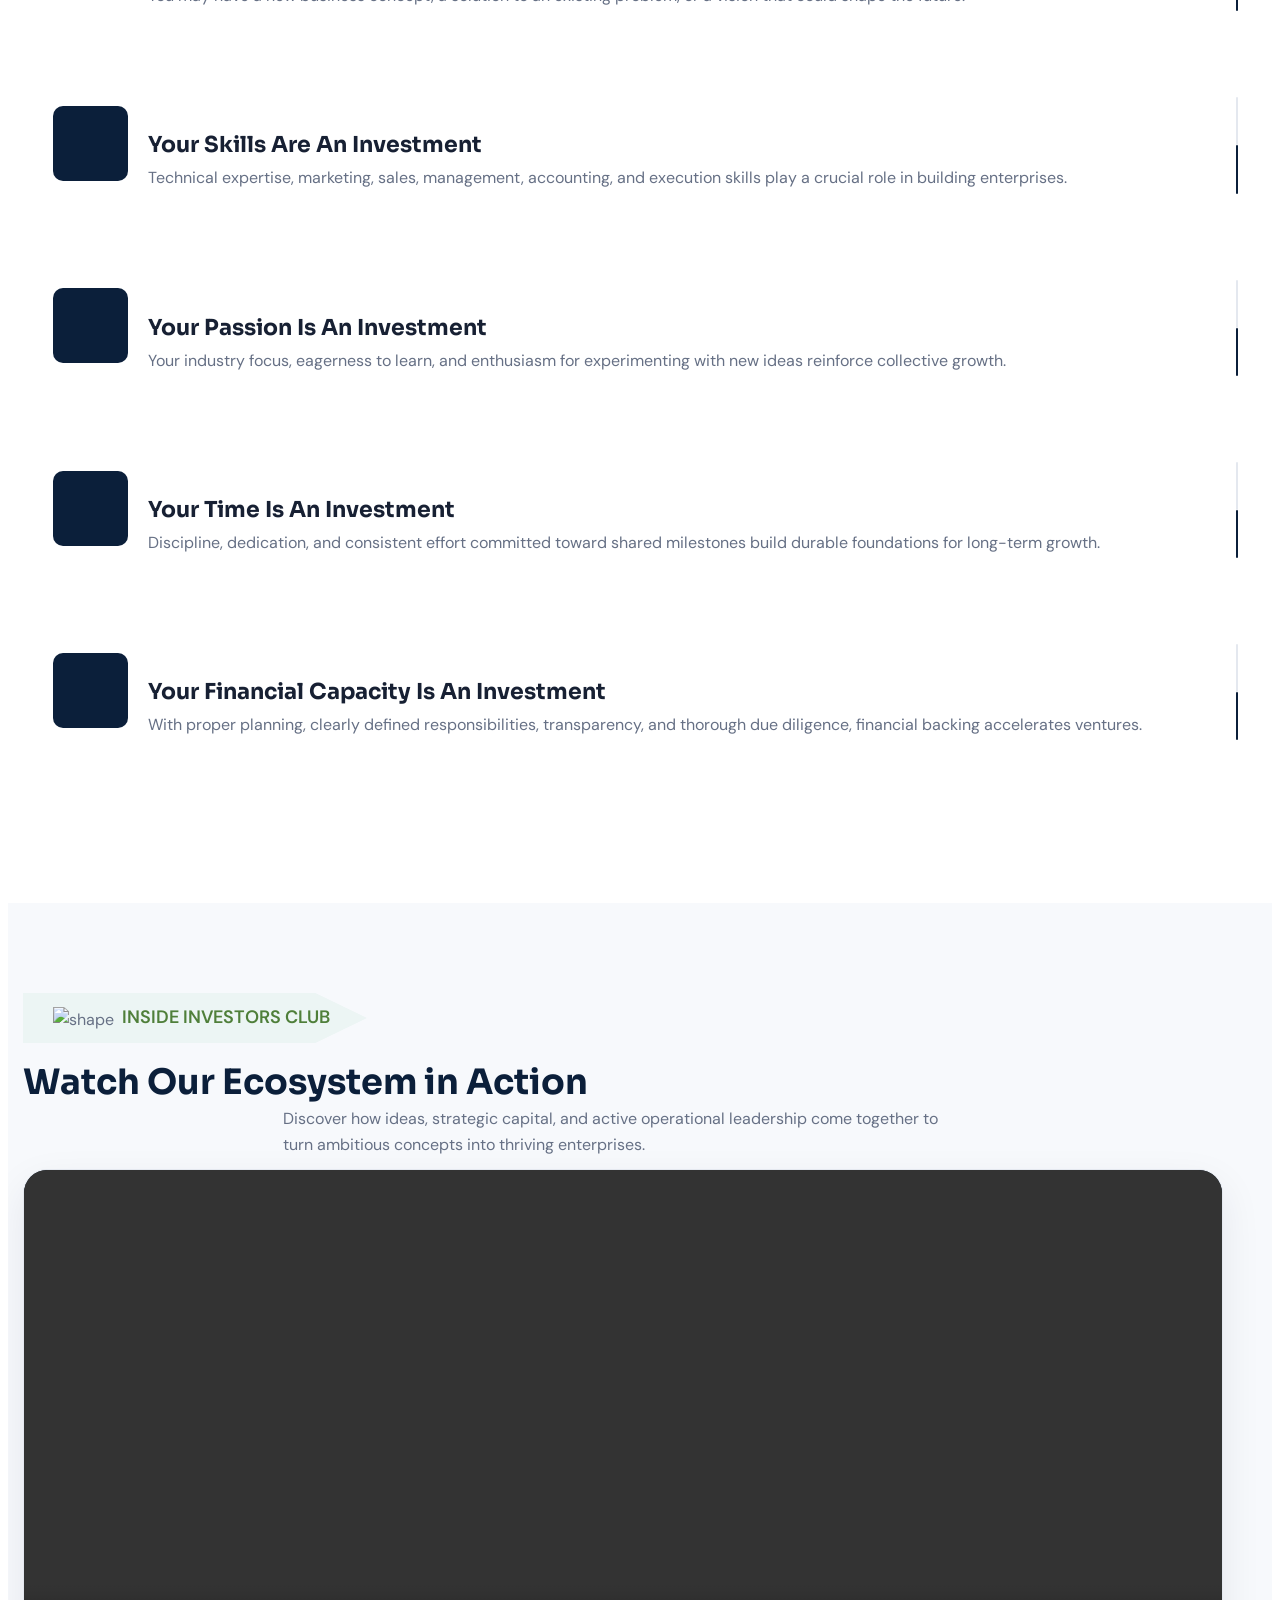
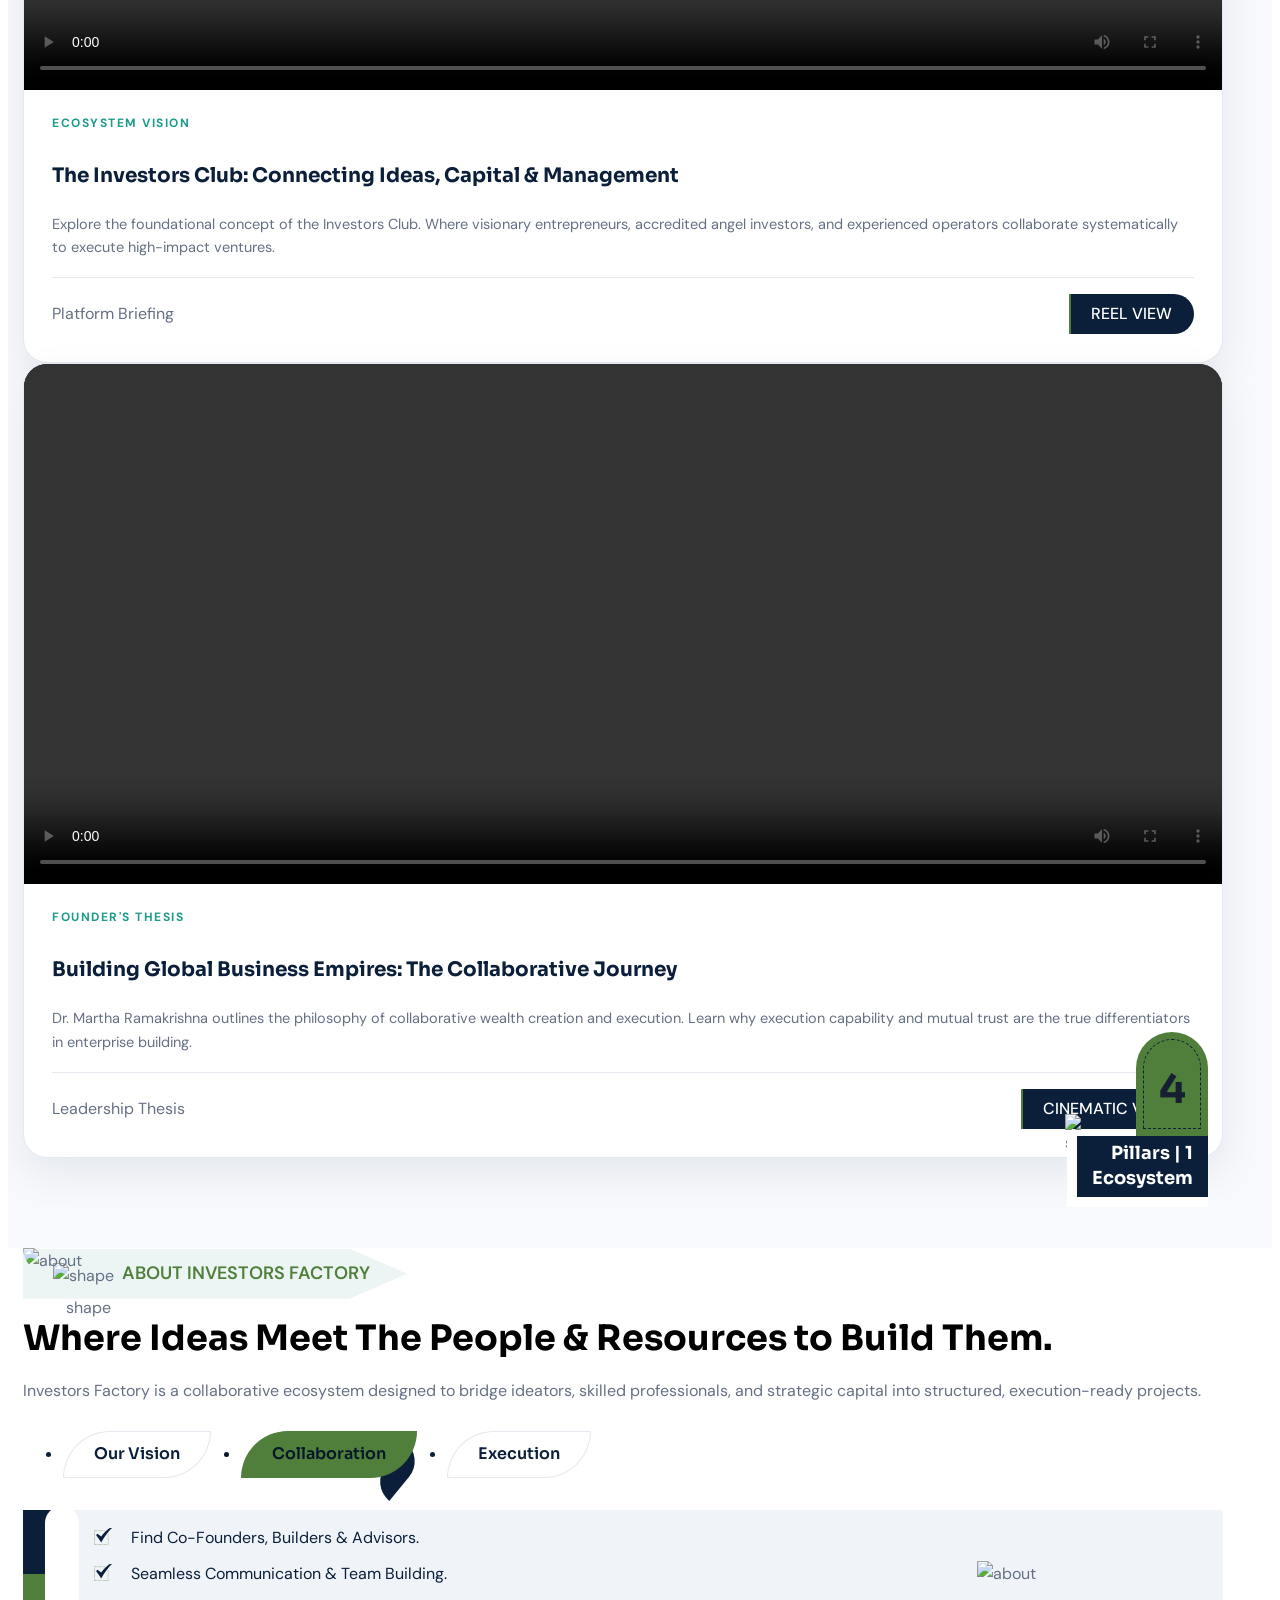
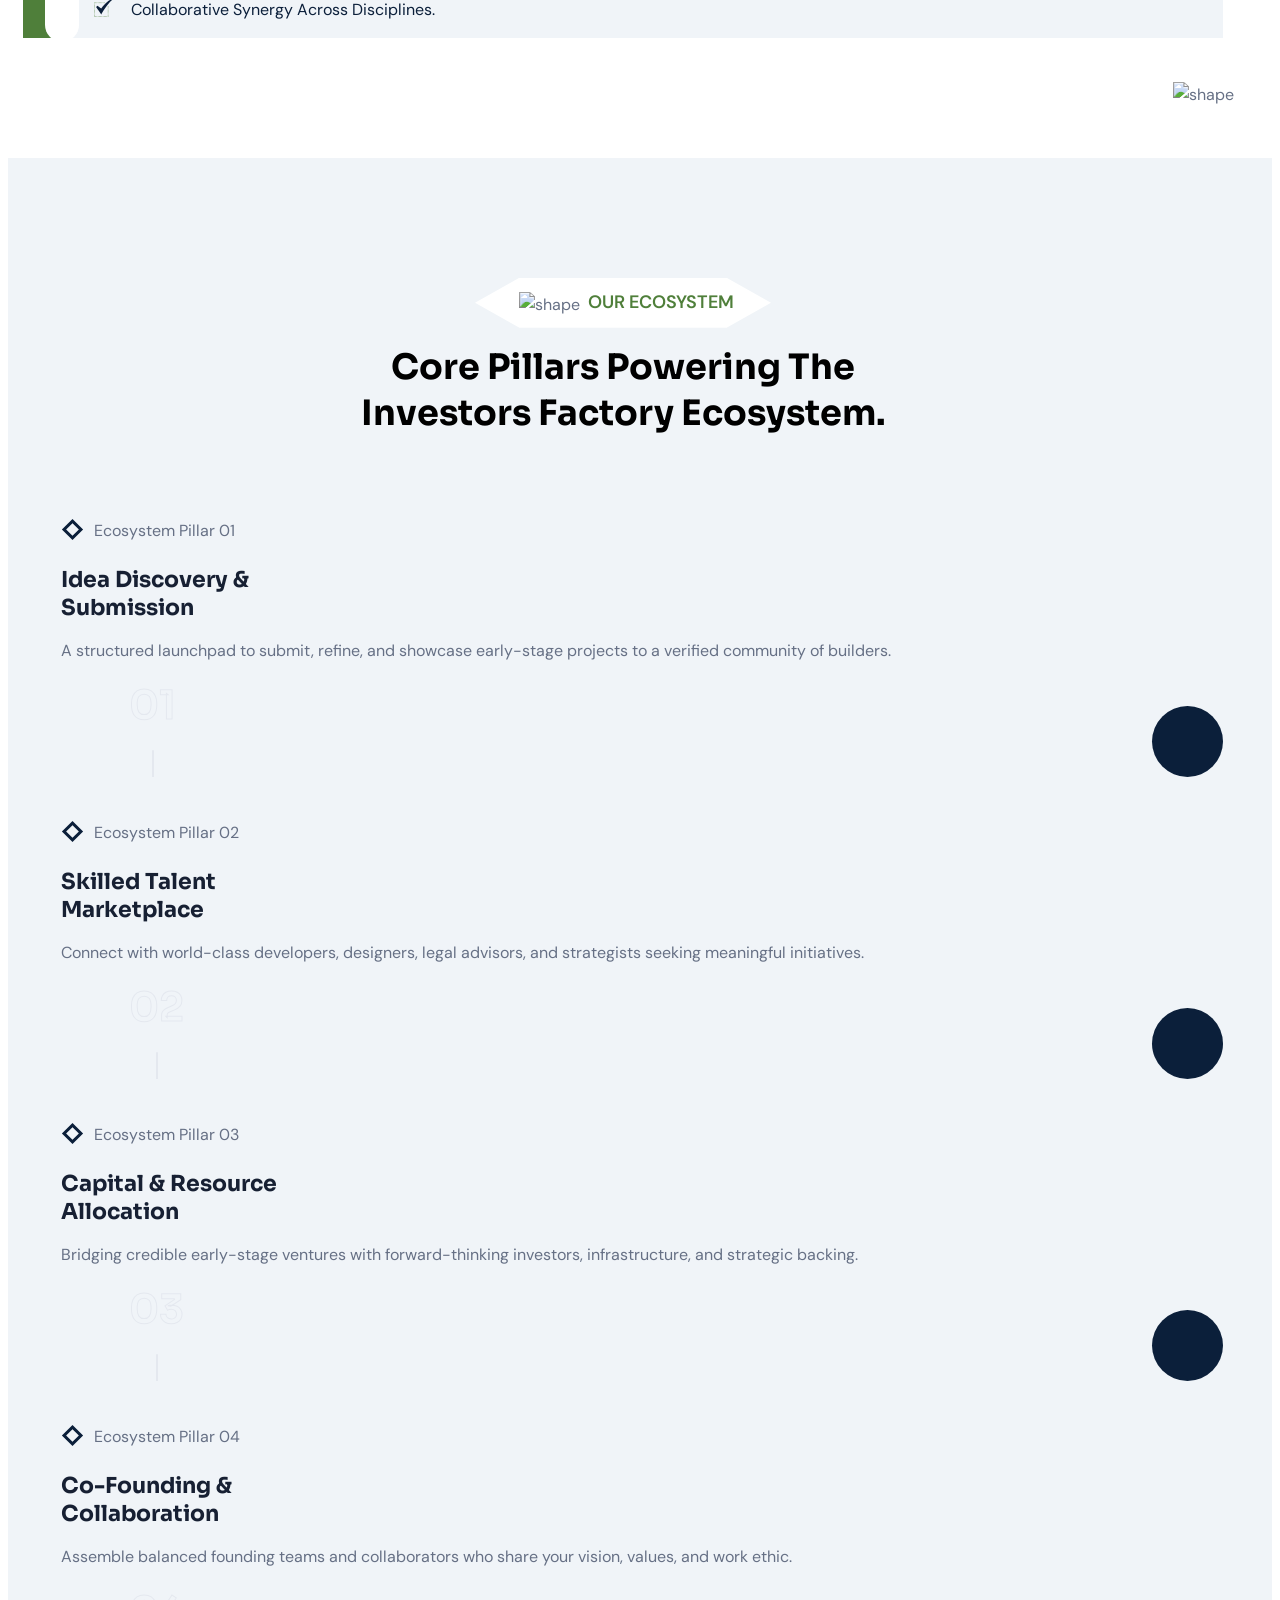
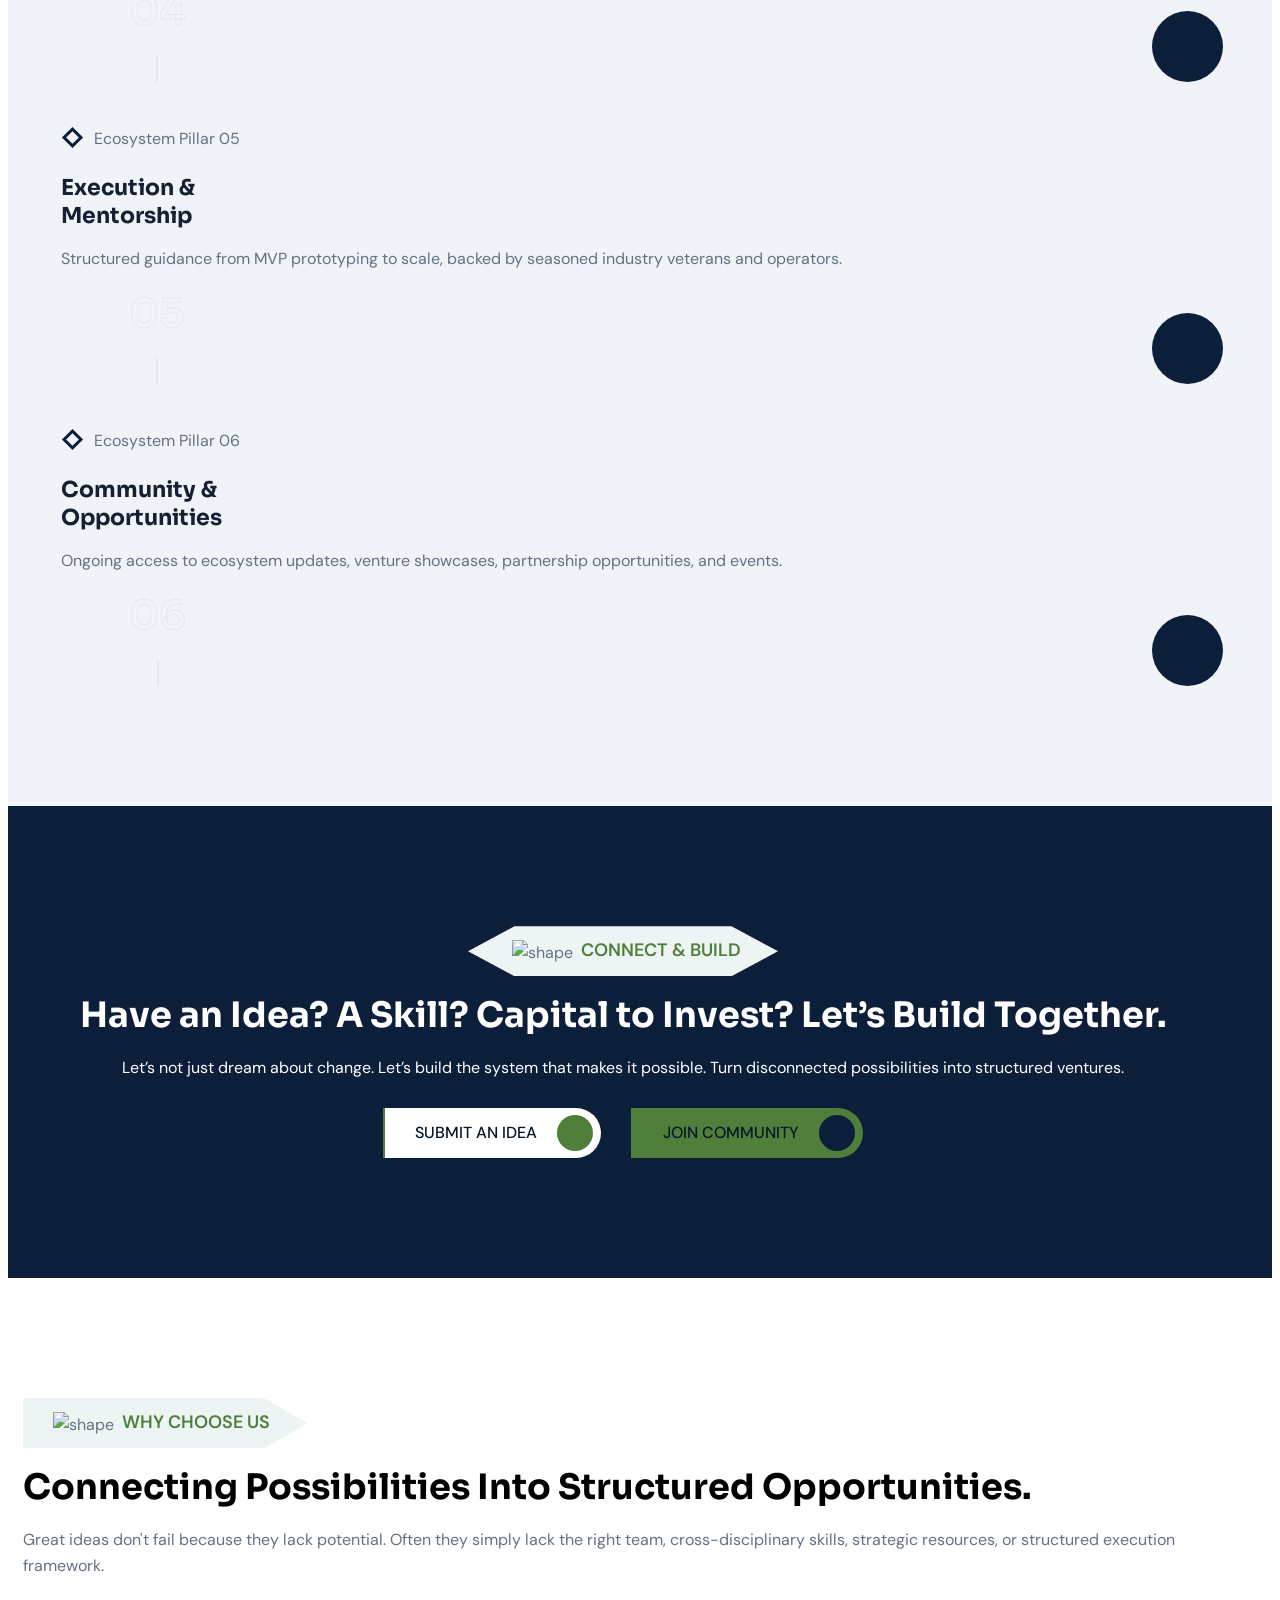
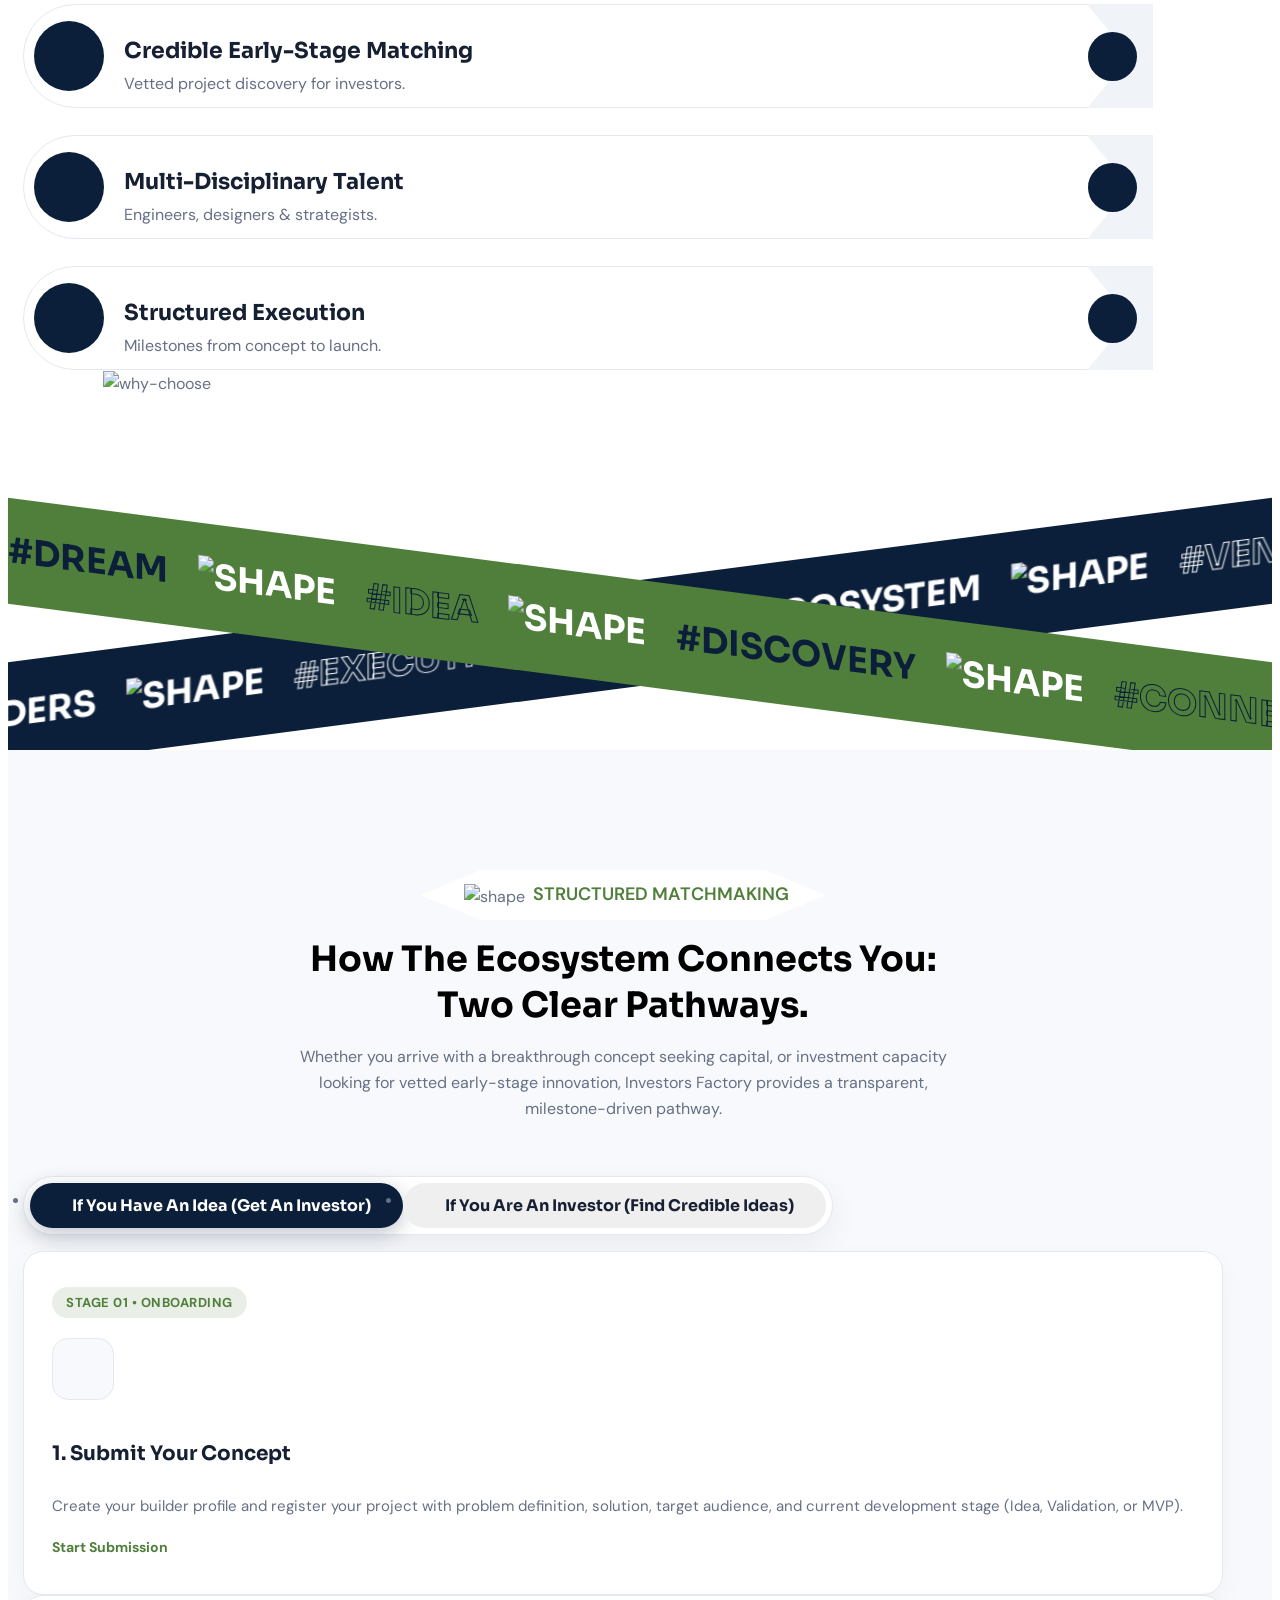
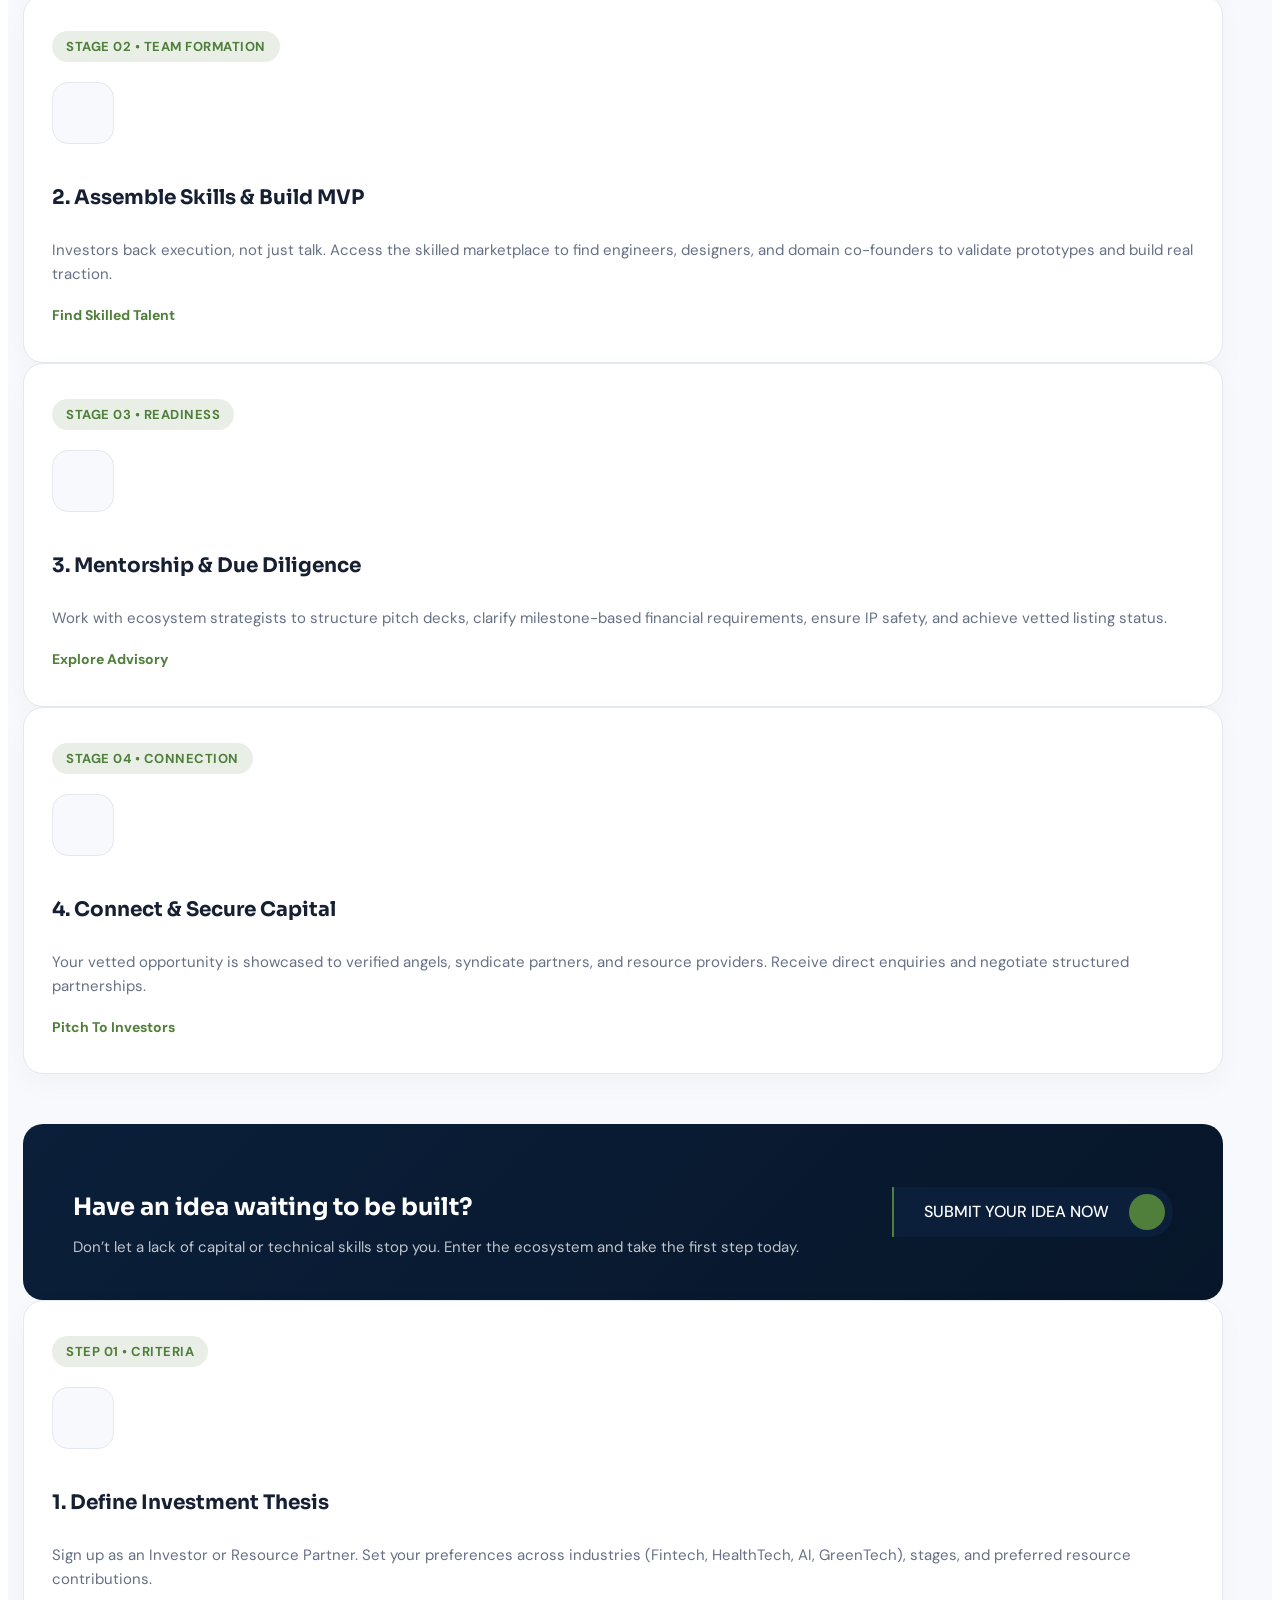
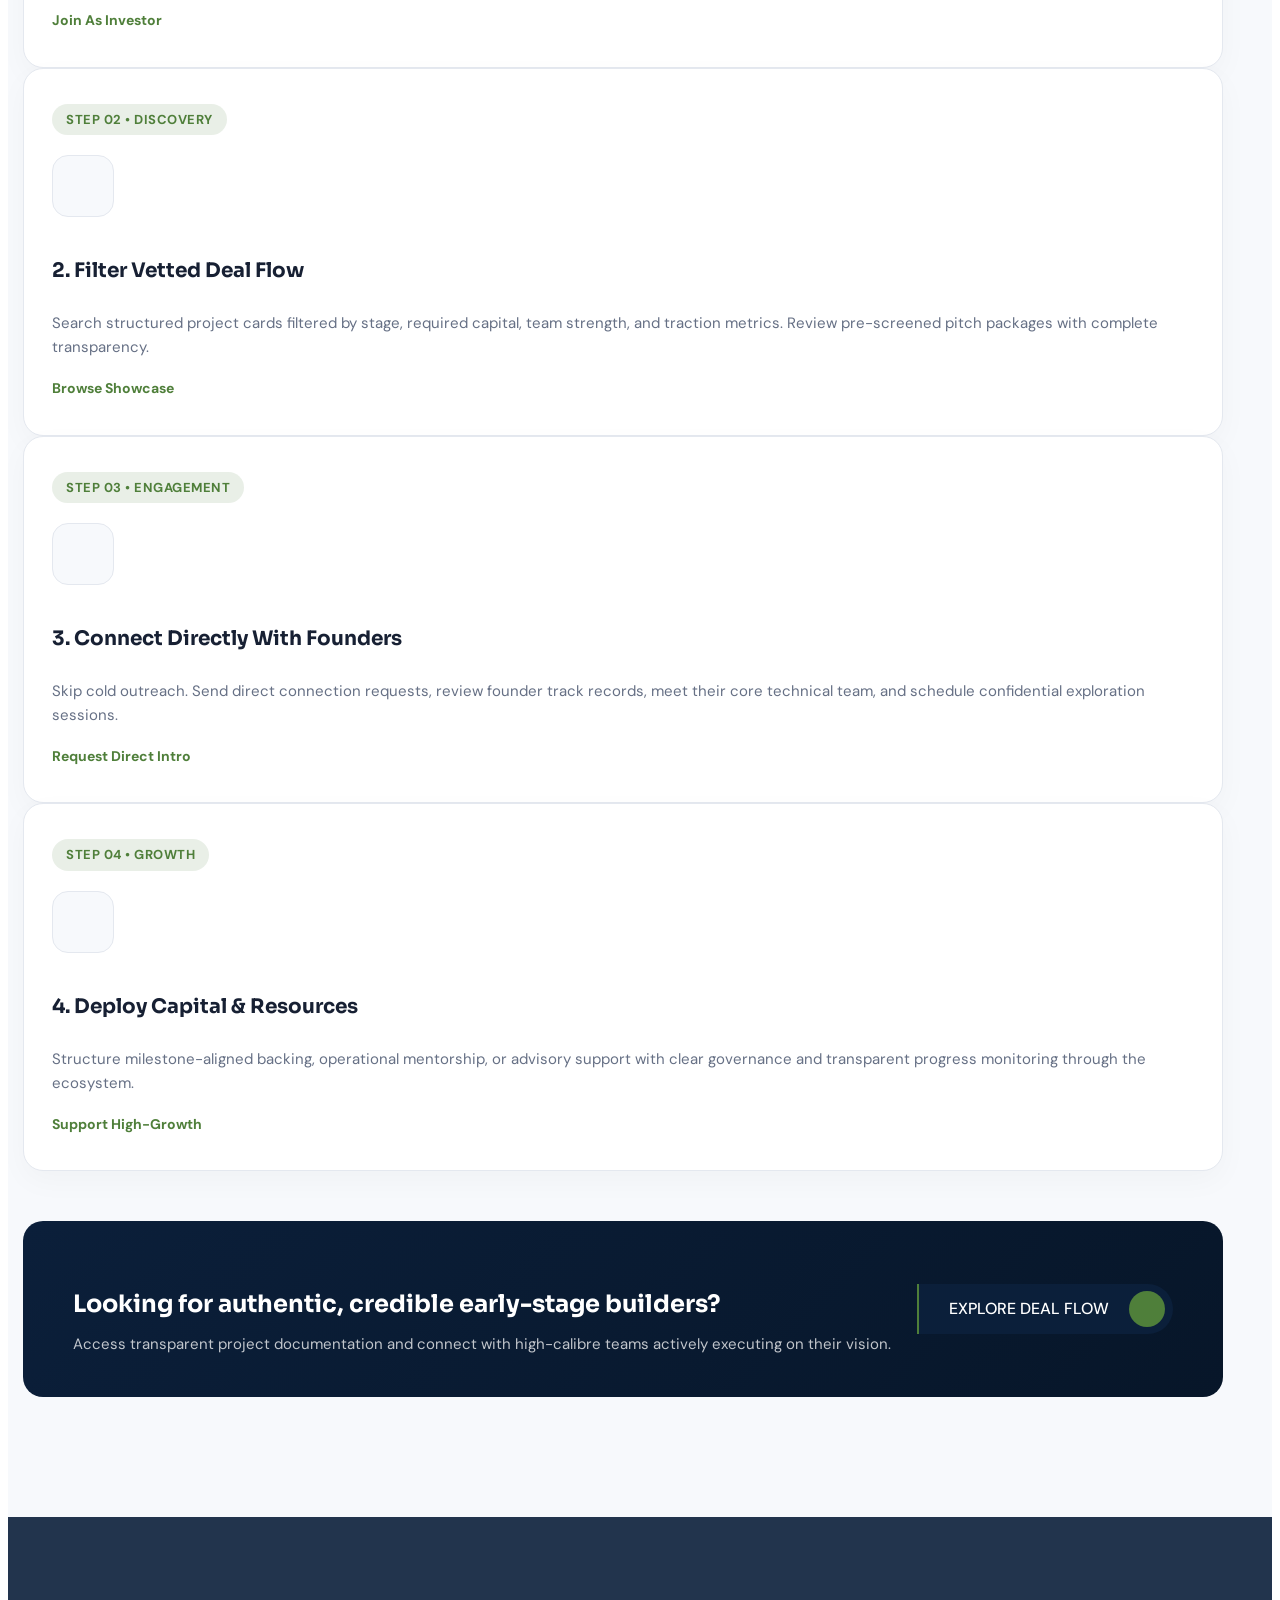
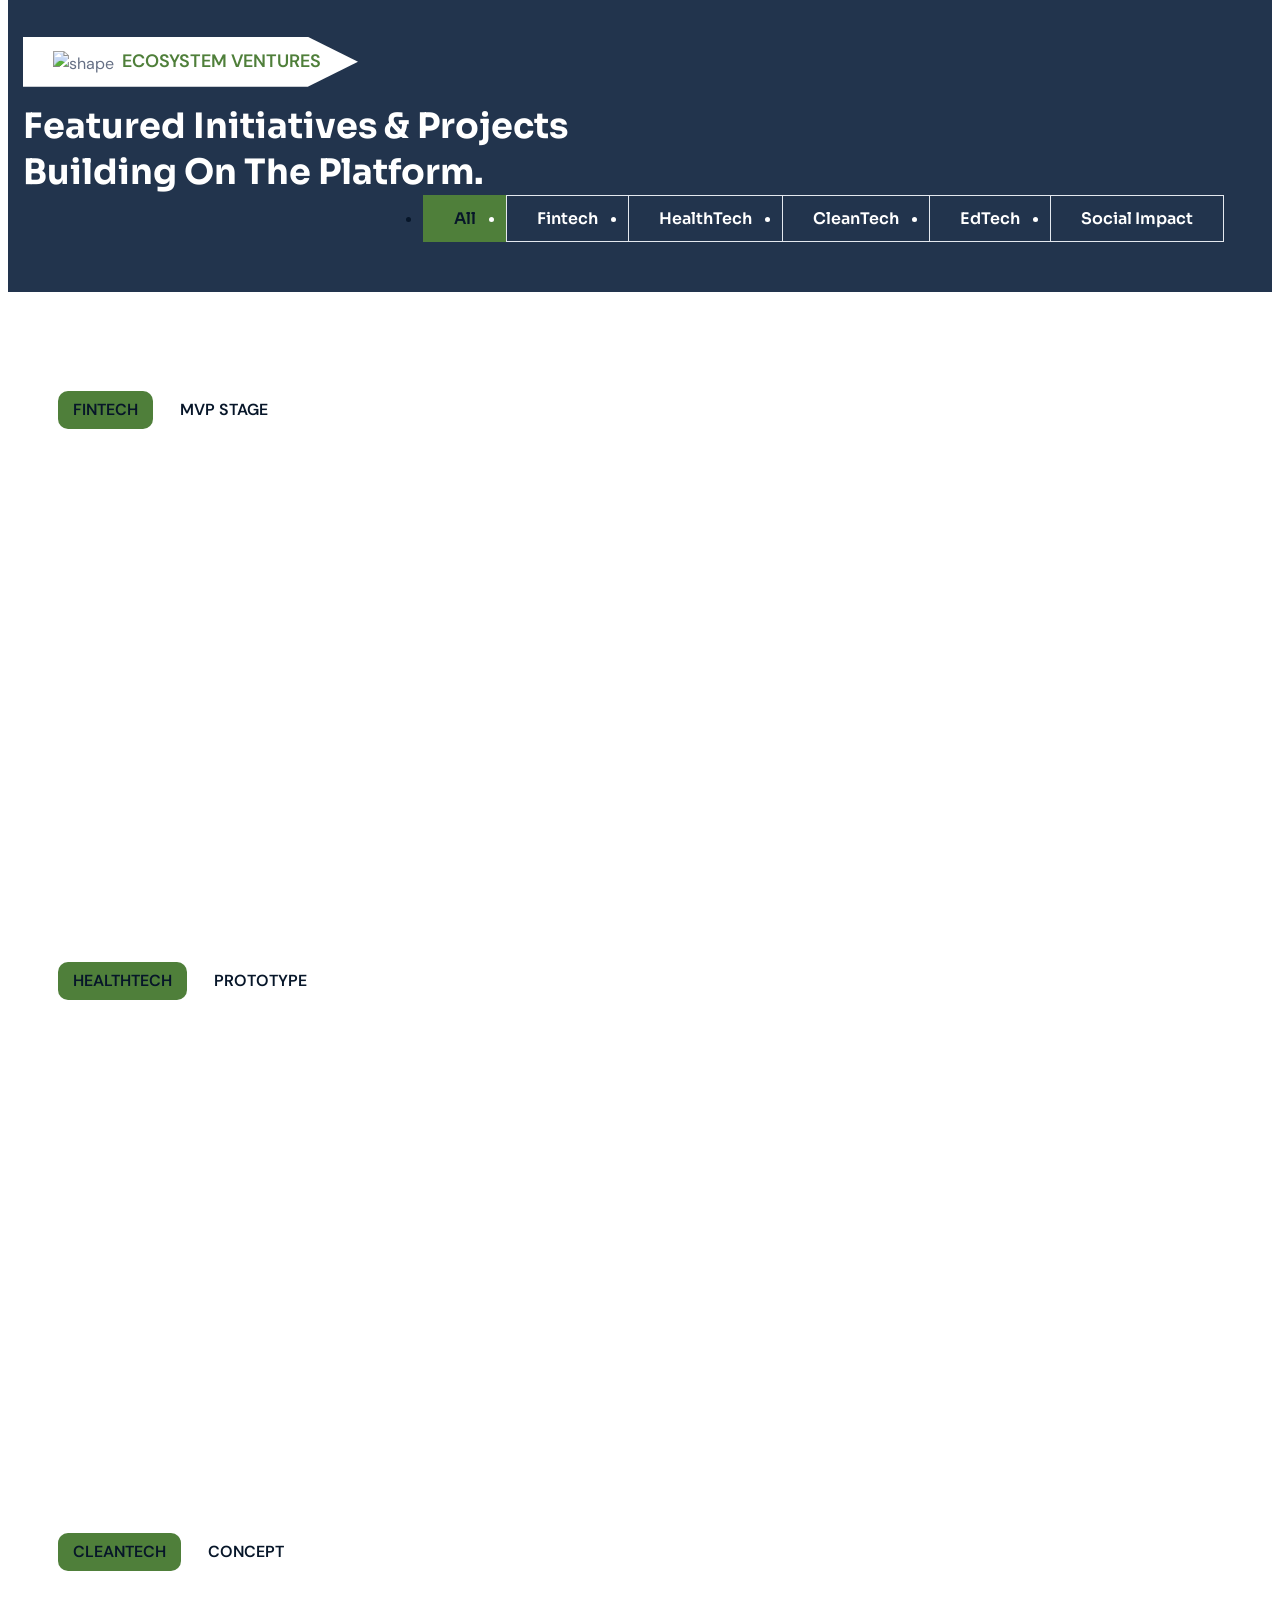
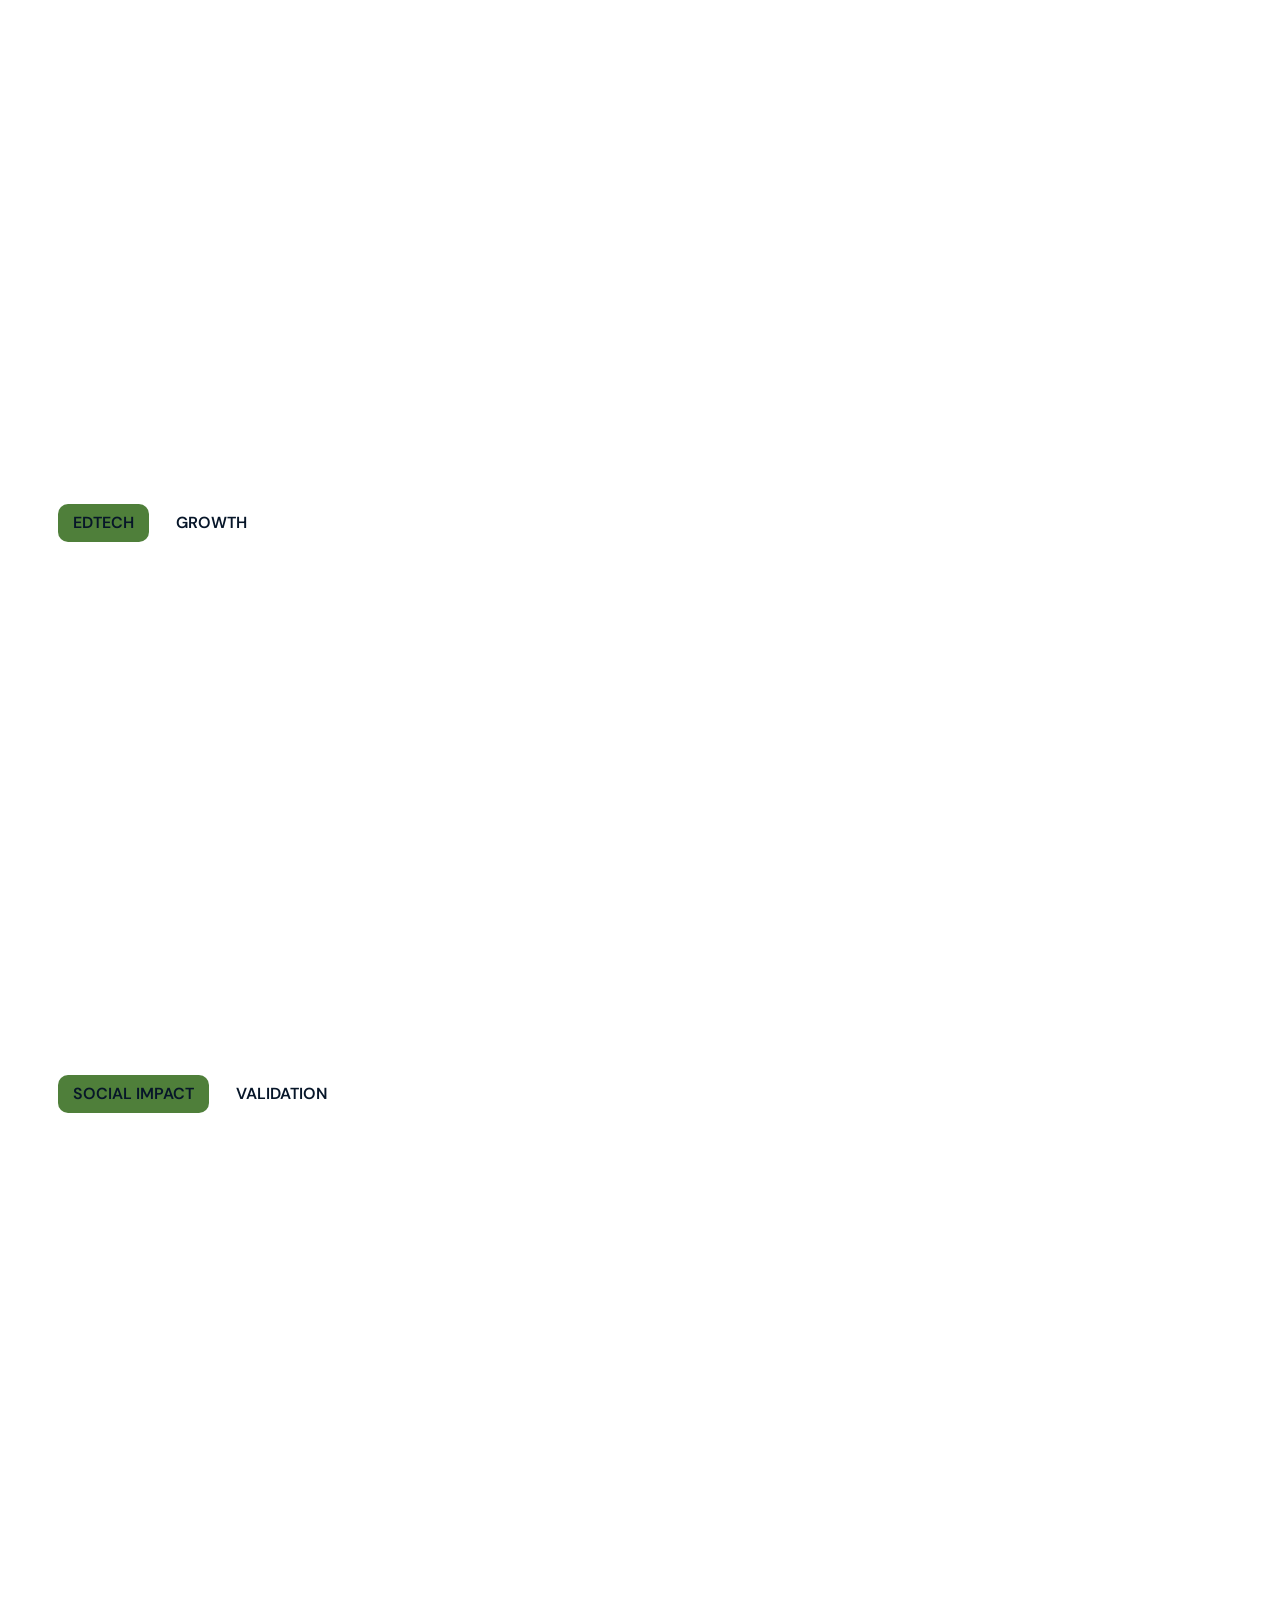
==== commit 6332560a: "Add clean gap between hero section and features section and bump cache to v3.1" ====
--- a/index.html
+++ b/index.html
@@ -40,7 +40,7 @@
     <link rel="stylesheet" href="assets/vendors/owl-carousel/css/owl.theme.default.min.css" />
 
     <!-- template styles -->
-    <link rel="stylesheet" href="assets/css/findox.css?v=2.1" />
+    <link rel="stylesheet" href="assets/css/findox.css?v=3.1" />
 </head>
 
 <body class="custom-cursor">
@@ -60,7 +60,7 @@
                         <ul class="topbar__info list-unstyled">
                             <li>
                                 <span class="topbar__info__icon"><i class="icon-email"></i></span>
-                                <span><a href="mailto:investorclubofficial@gmail.com">investorclubofficial@gmail.com</a></span>
+                                <span><a href="mailto:investorsclubofficial7@gmail.com">investorsclubofficial7@gmail.com</a></span>
                             </li>
                             <li>
                                 <span class="topbar__info__icon"><i class="icon-location"></i></span>
@@ -2805,7 +2805,7 @@
             <ul class="mobile-nav__contact list-unstyled">
                 <li>
                     <span class="mobile-nav__contact__icon"><i class="fa fa-envelope"></i></span>
-                    <a href="mailto:investorclubofficial@gmail.com">investorclubofficial@gmail.com</a>
+                    <a href="mailto:investorsclubofficial7@gmail.com">investorsclubofficial7@gmail.com</a>
                 </li>
                 <li>
                     <span class="mobile-nav__contact__icon"><i class="fa fa-phone-alt"></i></span>
@@ -2912,7 +2912,7 @@
     <script src="assets/vendors/gsap/findox-split.js"></script>
 
     <!-- template js -->
-    <script src="assets/js/findox.js"></script>
+    <script src="assets/js/findox.js?v=3.0"></script>
 </body>
 
 </html>
--- a/assets/css/findox.css
+++ b/assets/css/findox.css
@@ -17440,6 +17440,20 @@
 /* ==============================================================
    PREMIUM VIDEO STYLES - INVESTORS CLUB
    ============================================================== */
+.hero-one {
+  padding-bottom: 70px !important;
+}
+.features-one {
+  padding-top: 60px;
+}
+@media (max-width: 991px) {
+  .hero-one {
+    padding-bottom: 45px !important;
+  }
+  .features-one {
+    padding-top: 40px;
+  }
+}
 .hero-one .row.align-items-center {
   align-items: stretch !important;
 }
